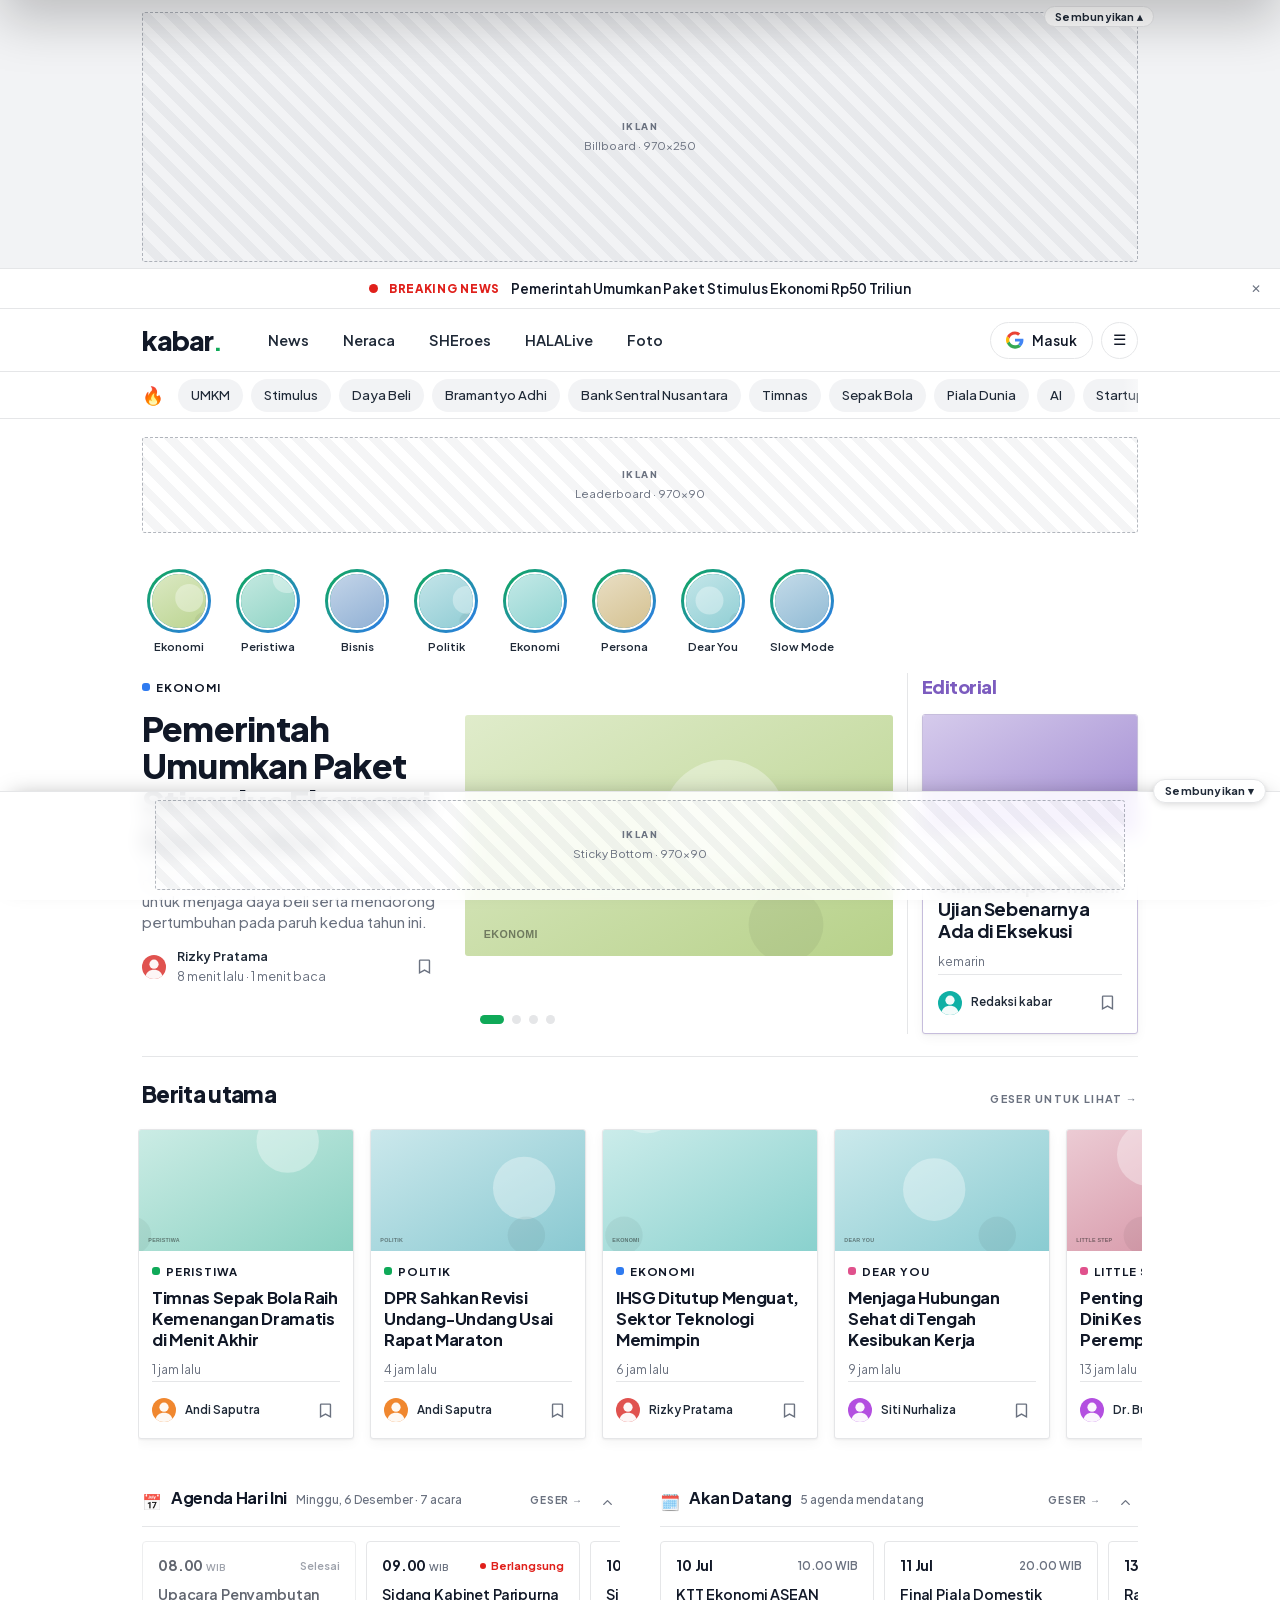
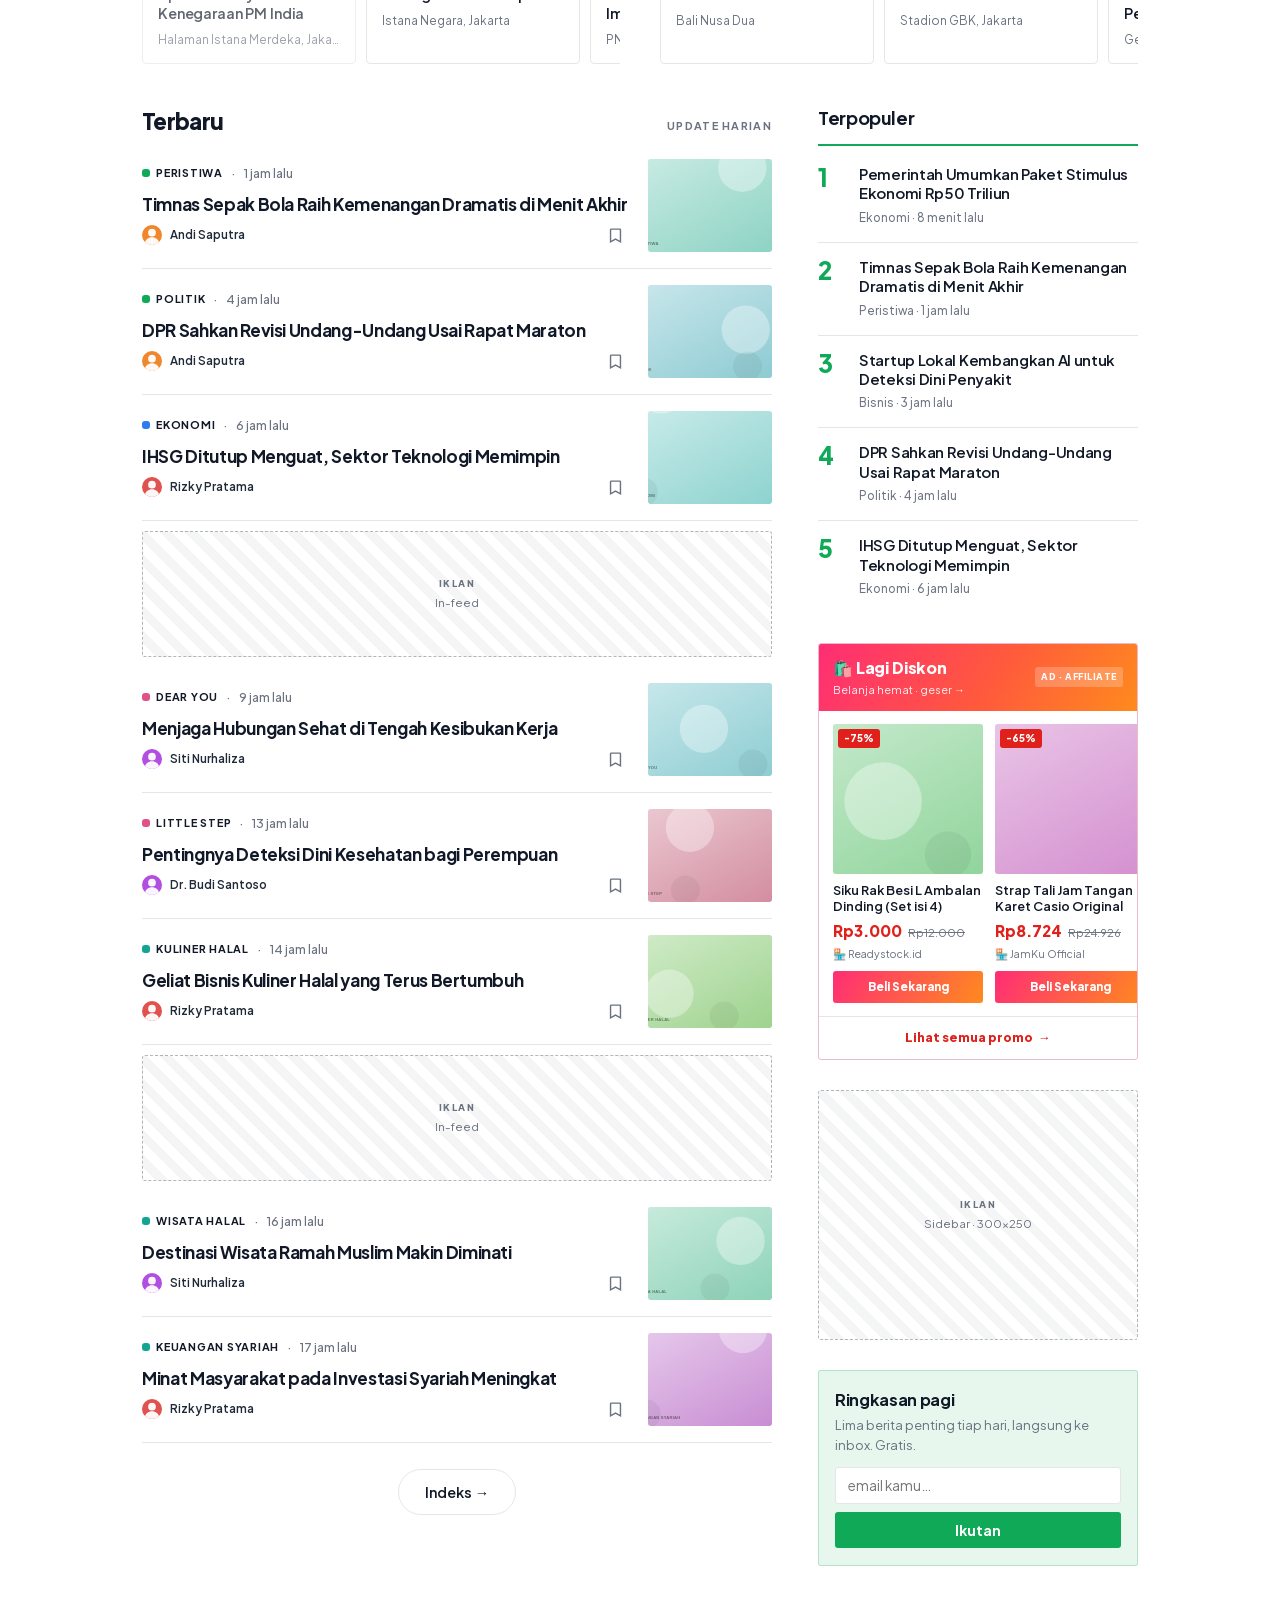
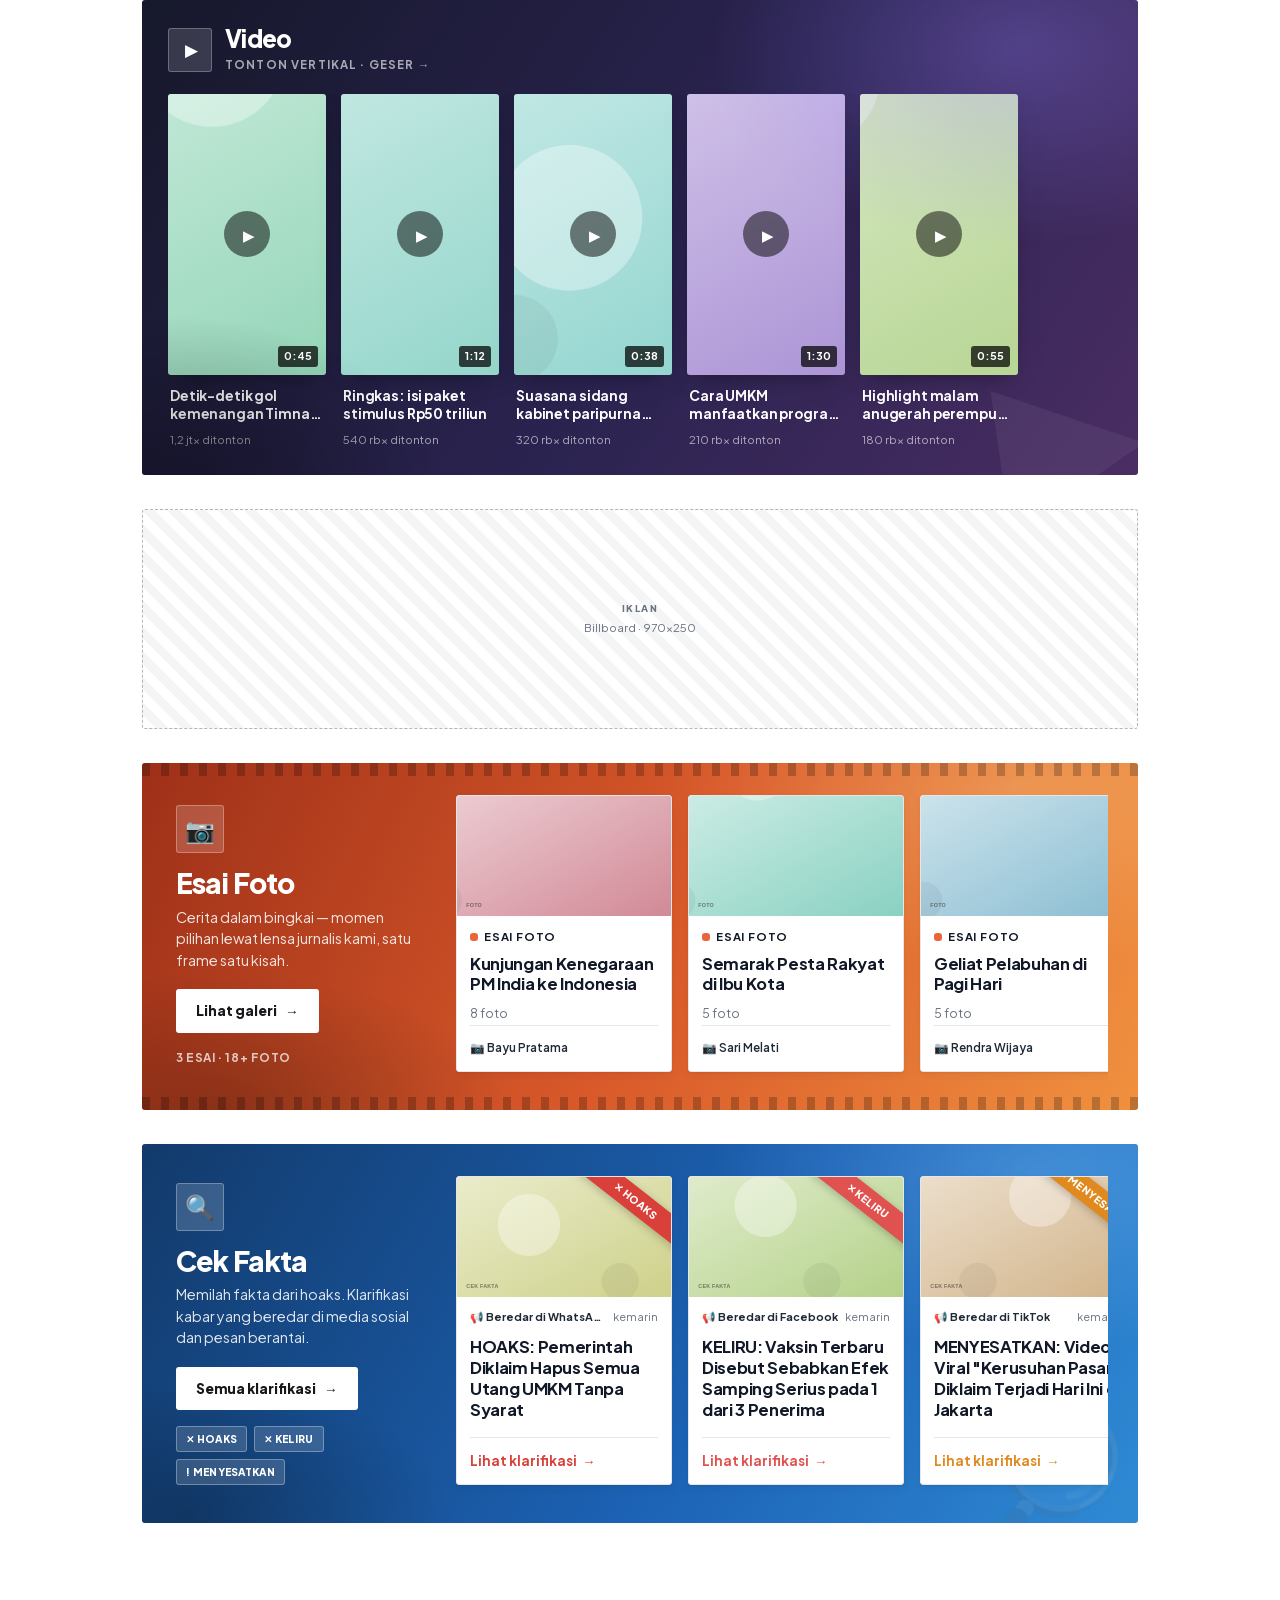
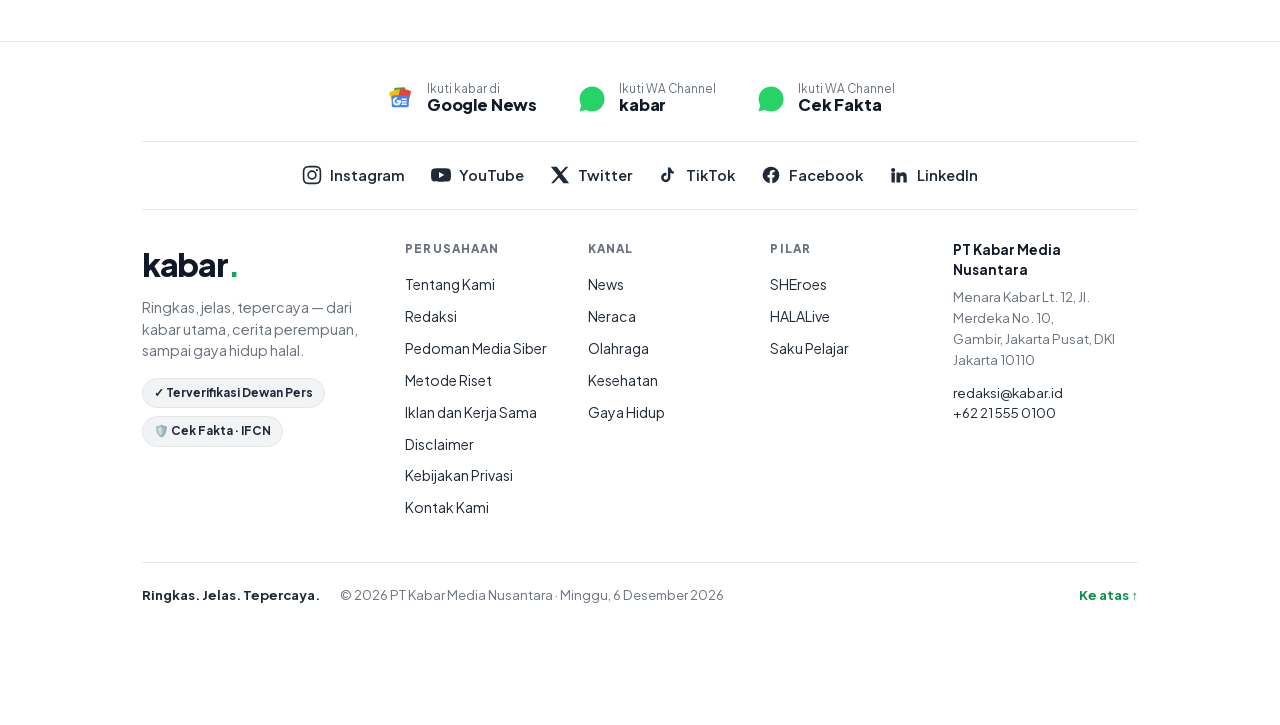
==== index.html @ 1f1abf8f "Kalkulator KPR: tombol Reset + tambah 1 berita Ekonomi (jadi 3) - Tombol Reset di kalkulator: kosong" ====
<!doctype html>
<html lang="id">
<head>
<meta charset="utf-8">
<meta name="viewport" content="width=device-width, initial-scale=1">
<link rel="icon" href="data:image/svg+xml,%3Csvg xmlns=%27http://www.w3.org/2000/svg%27 viewBox=%270 0 100 100%27%3E%3Ctext y=%27.9em%27 font-size=%2790%27%3E%F0%9F%93%B0%3C/text%3E%3C/svg%3E">
<title>kabar — portal berita</title>
<style>
/* ==== Embedded font: Plus Jakarta Sans (variable 200-800). Deploy: <link>. ==== */
@font-face{font-family:'Plus Jakarta Sans';font-style:normal;font-weight:200 800;font-display:swap;src:url([data-uri]) format('woff2')}

  :root {
    --bg: #ffffff; --surface: #ffffff; --ink: #111827; --ink-soft: #1f2937; --muted: #6b7280;
    --line: #e5e6e8; --panel: #f2f3f5; --accent: #0fa958; --accent-dark: #0c9049; --accent-tint: #e7f7ee;
    --breaking: #e0201b;
    --radius: 3px; --radius-sm: 3px; --maxw: 1040px;
    --sans: 'Plus Jakarta Sans', -apple-system, BlinkMacSystemFont, "Segoe UI", Roboto, "Helvetica Neue", Arial, sans-serif;
    --serif: var(--sans);
    --reading: 'Plus Jakarta Sans', -apple-system, BlinkMacSystemFont, "Segoe UI", Roboto, "Helvetica Neue", Arial, sans-serif;
    --card-shadow: 0 6px 22px rgba(0,0,0,.09);
    --card-rest: 0 1px 2px rgba(20,24,28,.05), 0 4px 12px rgba(20,24,28,.045);
  }
  /* Default mode terang. Mode gelap hanya aktif saat pembaca menyalakannya (data-theme="dark"). */
  :root[data-theme="dark"] { --bg:#111312; --surface:#191c1a; --ink:#eef0ec; --ink-soft:#cbcfc9; --muted:#8b918b;
      --line:#262a26; --panel:#1b1f1c; --accent:#22c06a; --accent-dark:#1aa85c; --accent-tint:#12241a; --breaking:#f0433d; --card-shadow:0 6px 24px rgba(0,0,0,.5); }
  :root[data-theme="light"] { --bg:#ffffff; --surface:#ffffff; --ink:#111827; --ink-soft:#1f2937; --muted:#6b7280;
      --line:#e5e6e8; --panel:#f2f3f5; --accent:#0fa958; --accent-dark:#0c9049; --accent-tint:#e7f7ee; --breaking:#e0201b; --card-shadow:0 6px 22px rgba(0,0,0,.09); --card-rest:0 1px 2px rgba(20,24,28,.05), 0 4px 12px rgba(20,24,28,.045); }

  * { margin: 0; padding: 0; box-sizing: border-box; }
  html { scroll-behavior: smooth; overflow-x: clip; }
  body { font-family: var(--sans); background: var(--bg); color: var(--ink); line-height: 1.55; -webkit-font-smoothing: antialiased; }
  a { color: inherit; text-decoration: none; }
  img { display: block; max-width: 100%; }
  ::selection { background: var(--accent); color: #fff; }
  .wrap { max-width: var(--maxw); margin: 0 auto; padding: 0 22px; }
  .eyebrow { font-size: .68rem; font-weight: 700; text-transform: uppercase; letter-spacing: .12em; color: var(--muted); }

  @keyframes viewIn { from { opacity: 0; transform: translateY(9px);} to { opacity: 1; transform: none; } }
  #view.in { animation: viewIn .4s cubic-bezier(.22,.61,.36,1); }
  @keyframes scrollLeft { from { transform: translateX(0); } to { transform: translateX(-50%); } }
  @keyframes pulse2 { 0%{opacity:1;} 50%{opacity:.35;} 100%{opacity:1;} }
  @media (prefers-reduced-motion: reduce) { * { animation: none !important; transition: none !important; scroll-behavior: auto; } }

  /* Penajaman tipografi */
  .brand, .foot-brandcol .big { font-weight: 800; letter-spacing: -0.04em; }
  /* Judul editorial pakai serif yang sama dengan badan berita agar menyatu */
  .hero-text h1, .article h1 { font-family: var(--reading); font-weight: 800; letter-spacing: -0.022em; line-height: 1.08; }
  .sec-head h2, .empty h3 { font-weight: 800; letter-spacing: -0.03em; }
  .ncard h3, .list-item h3, .pop .t, .rail-box h4, .nl h4 { font-weight: 700; letter-spacing: -0.02em; }

  /* ===== Header sticky (breaking + nav menempel saat scroll) ===== */
  .site-top { position: sticky; top: 0; z-index: 50; }

  /* ===== Breaking bar (statis, terpusat, bisa ditutup) ===== */
  .breaking-bar { position: relative; display: flex; justify-content: center; align-items: center; gap: 11px; padding: 9px 40px;
    background: var(--surface); border-bottom: 1px solid var(--line); }
  .bn-dot { width: 9px; height: 9px; border-radius: 50%; background: var(--breaking); flex-shrink: 0; animation: blink 1s ease-in-out infinite; }
  .bn-label { color: var(--breaking); font-weight: 800; font-size: .72rem; letter-spacing: .06em; text-transform: uppercase; white-space: nowrap; }
  .bn-head { font-size: .86rem; font-weight: 600; color: var(--ink); cursor: pointer; white-space: nowrap; overflow: hidden;
    text-overflow: ellipsis; max-width: 60vw; }
  .bn-head:hover { color: var(--breaking); }
  .bn-close { position: absolute; right: 12px; top: 50%; transform: translateY(-50%); border: none; background: none; color: var(--muted);
    cursor: pointer; font-size: .78rem; padding: 4px 7px; border-radius: 3px; line-height: 1; }
  .bn-close:hover { color: var(--breaking); background: var(--panel); }
  @keyframes blink { 0%,100% { opacity: 1; } 50% { opacity: .18; } }

  /* ===== Nav ===== */
  .nav { background: color-mix(in srgb, var(--bg) 92%, transparent);
    backdrop-filter: saturate(1.5) blur(14px); border-bottom: 1px solid var(--line); }
  .nav-inner { display: flex; align-items: center; gap: 18px; height: 62px; }
  .brand { font-size: 1.7rem; cursor: pointer; }
  .brand b { color: var(--accent); }
  .nav-secs { display: flex; gap: 4px; margin-left: 14px; flex: 1; min-width: 0; overflow-x: auto; scrollbar-width: none; }
  .nav-secs::-webkit-scrollbar { display: none; }
  .nav-secs a { padding: 8px 15px; border-radius: 999px; font-size: .92rem; font-weight: 600; color: var(--ink-soft); white-space: nowrap;
    cursor: pointer; transition: background .16s, color .16s; }
  .nav-secs a:hover { background: var(--panel); color: var(--ink); }
  .nav-secs a.active { color: #fff; }
  .nav-actions { display: flex; align-items: center; gap: 8px; }
  .icon-btn { width: 37px; height: 37px; display: grid; place-items: center; border-radius: 999px; border: 1px solid var(--line);
    background: var(--surface); color: var(--ink); cursor: pointer; font-size: .95rem; transition: background .16s; }
  .icon-btn:hover { background: var(--panel); }
  .search-inline { display: flex; align-items: center; gap: 6px; background: var(--panel); border-radius: 999px; padding: 0 6px 0 14px; height: 37px; }
  .search-inline input { border: none; background: none; outline: none; color: var(--ink); font-size: .85rem; width: 130px; font-family: inherit; }
  .search-inline button { border: none; background: var(--accent); color: #fff; width: 27px; height: 27px; border-radius: 999px; cursor: pointer; font-size: .8rem; }
  #search-mobile { display: none; }  /* di desktop cukup kotak pencarian; ikon hanya untuk mobile */

  /* ===== Mega menu ===== */
  .mega-overlay { position: fixed; inset: 0; background: rgba(0,0,0,.4); z-index: 140; opacity: 0; pointer-events: none; transition: opacity .22s; }
  .mega-overlay.open { opacity: 1; pointer-events: auto; }
  .mega { position: fixed; top: 0; left: 0; right: 0; z-index: 145; background: var(--bg); border-bottom: 1px solid var(--line);
    box-shadow: 0 20px 50px rgba(0,0,0,.22); transform: translateY(-100%); transition: transform .3s cubic-bezier(.22,.61,.36,1); max-height: 92vh; overflow: auto; }
  .mega-overlay.open + .mega, .mega.open { transform: none; }
  .mega-top { display: flex; align-items: center; justify-content: space-between; height: 62px; }
  .mega-search { display: flex; align-items: center; gap: 10px; background: var(--panel); border: 1px solid var(--line); border-radius: 3px;
    padding: 0 8px 0 16px; height: 50px; margin: 4px 0 22px; transition: border-color .16s; }
  .mega-search:focus-within { border-color: var(--accent); }
  .mega-search .ms-ico { font-size: 1.15rem; color: var(--muted); }
  .mega-search input { flex: 1; min-width: 0; border: none; background: none; outline: none; color: var(--ink); font-size: 1rem; font-family: inherit; }
  .mega-search button { border: none; background: var(--accent); color: #fff; height: 36px; padding: 0 18px; border-radius: 3px; font-weight: 700;
    font-size: .88rem; cursor: pointer; font-family: inherit; transition: background .16s; }
  .mega-search button:hover { background: var(--accent-dark); }
  .mega-grid { display: grid; grid-template-columns: repeat(3, 1fr); gap: 26px; padding: 8px 0 34px; }
  .mega-sec { border-top: 3px solid var(--sc); padding-top: 16px; }
  .mega-h { display: inline-flex; align-items: center; gap: 8px; font-size: 1.35rem; font-weight: 800; letter-spacing: -0.03em; cursor: pointer;
    color: var(--ink); background: none; border: none; font-family: inherit; padding: 0; margin-bottom: 14px; }
  .mega-h .arw { color: var(--sc); transition: transform .16s; }
  .mega-h:hover .arw { transform: translateX(4px); }
  .mega-tags { display: flex; flex-wrap: wrap; gap: 9px; }
  .mega-tags a { padding: 8px 14px; border-radius: 3px; background: var(--panel); font-size: .9rem; font-weight: 500; cursor: pointer;
    transition: background .16s, color .16s; }
  .mega-tags a:hover { background: var(--sc); color: #fff; }
  .mega-foot { display: flex; gap: 10px; flex-wrap: wrap; padding: 18px 0 26px; border-top: 1px solid var(--line); }
  .mega-foot button { display: inline-flex; align-items: center; gap: 7px; padding: 10px 16px; border-radius: 999px; border: 1px solid var(--line);
    background: var(--surface); color: var(--ink); font-weight: 600; font-size: .88rem; cursor: pointer; font-family: inherit; transition: .16s; }
  .mega-foot button:hover { border-color: var(--accent); color: var(--accent-dark); }

  /* Bar topik hangat (di bawah menu) */
  .trending-bar { border-bottom: 1px solid var(--line); background: var(--surface); }
  .trending-bar .wrap { display: flex; align-items: center; gap: 14px; height: 46px; position: relative; }
  /* penanda samar di kanan: menandakan chip masih bisa digeser */
  .trending-bar .wrap::after { content: ""; position: absolute; right: 0; top: 0; bottom: 0; width: 38px; pointer-events: none;
    background: linear-gradient(to right, transparent, var(--surface)); }
  .tb-label { font-size: 1.1rem; white-space: nowrap; display: flex; align-items: center; transform-origin: 50% 85%;
    animation: flame 1.3s ease-in-out infinite; }
  @keyframes flame {
    0%,100% { transform: scale(1) rotate(-3deg); }
    20% { transform: scale(1.14) rotate(3deg); }
    40% { transform: scale(0.95) rotate(-2deg); }
    60% { transform: scale(1.1) rotate(2deg); }
    80% { transform: scale(1.02) rotate(-1deg); }
  }
  .tb-chips { display: flex; gap: 8px; overflow-x: auto; scrollbar-width: none; flex: 1; min-width: 0; }
  .tb-chips::-webkit-scrollbar { display: none; }
  .tb-chips a { white-space: nowrap; padding: 6px 13px; border-radius: 999px; background: var(--panel); font-size: .82rem; font-weight: 500;
    cursor: pointer; transition: background .16s, color .16s; display: inline-flex; align-items: center; gap: 7px; color: var(--ink-soft); }
  .tb-chips a:hover { background: var(--accent); color: #fff; }
  .tb-chips a .dot { width: 7px; height: 7px; border-radius: 2px; flex-shrink: 0; }
  .tb-chips a:hover .dot { background: #fff !important; }

  main { padding: 30px 0 20px; }
  .sec-head { display: flex; align-items: baseline; justify-content: space-between; gap: 16px; margin: 0 0 16px; }
  .sec-head h2 { font-size: 1.4rem; }
  .sec-head h2 .dot { display: inline-block; width: 11px; height: 11px; border-radius: 3px; margin-right: 9px; vertical-align: middle; }

  .chip { display: inline-flex; align-items: center; gap: 6px; font-size: .71rem; font-weight: 700; text-transform: uppercase;
    letter-spacing: .07em; color: var(--ink); cursor: pointer; }
  .chip .swatch { width: 8px; height: 8px; border-radius: 3px; }
  .meta { font-size: .81rem; color: var(--muted); display: flex; gap: 13px; align-items: center; flex-wrap: wrap; }
  .meta .who { color: var(--ink-soft); font-weight: 600; }

  /* Hero slider */
  .hero-row { display: grid; grid-template-columns: 1fr auto; gap: 14px; align-items: stretch; padding-bottom: 22px; margin-bottom: 20px; border-bottom: 1px solid var(--line); }
  .hero-slider { position: relative; overflow: hidden; min-width: 0; }
  .hs-track { display: flex; transition: transform .55s cubic-bezier(.22,.61,.36,1); }
  .hs-slide { min-width: 100%; }
  .hs-slide .hero { padding-bottom: 0; margin: 0; border-bottom: none; }
  /* foto hero sejajar dgn foto editorial (yg terdorong turun oleh heading "Editorial") */
  .hs-slide .hero-media { margin-top: 42px; }
  .hs-arrow { position: absolute; top: 46%; transform: translateY(-50%); width: 42px; height: 42px; border-radius: 50%;
    border: 1px solid color-mix(in srgb, var(--line) 45%, transparent); background: color-mix(in srgb, var(--surface) 22%, transparent); backdrop-filter: blur(2px);
    color: var(--ink); font-size: 1.5rem; line-height: 1; cursor: pointer; z-index: 3; display: grid; place-items: center;
    opacity: 0; transition: opacity .18s, background .16s, border-color .16s; }
  .hero-slider:hover .hs-arrow { opacity: 1; }
  .hs-arrow:hover { background: color-mix(in srgb, var(--surface) 70%, transparent); border-color: var(--accent); color: var(--accent-dark); }
  .hs-arrow.prev { left: 4px; } .hs-arrow.next { right: 4px; }
  .hs-dots { position: absolute; bottom: 10px; left: 0; right: 0; display: flex; justify-content: center; gap: 8px; z-index: 3; }
  .hs-dot { width: 9px; height: 9px; border-radius: 50%; border: none; background: var(--line); cursor: pointer; padding: 0; transition: width .25s, background .25s; }
  .hs-dot.active { background: var(--accent); width: 24px; border-radius: 5px; }

  /* Hero (diperkecil agar Editorial & Berita utama lebih cepat terlihat) */
  .hero { display: grid; grid-template-columns: 0.82fr 1.18fr; gap: 26px; align-items: start; padding-bottom: 22px; margin-bottom: 20px; border-bottom: 1px solid var(--line); }
  .hero-media { border-radius: 3px; overflow: hidden; aspect-ratio: 16/9; cursor: pointer; order: 2; }
  .hero-media img { width: 100%; height: 100%; object-fit: cover; transition: transform .55s cubic-bezier(.22,.61,.36,1); }
  .hero-media:hover img { transform: scale(1.04); }
  .hero-text .chip { margin-bottom: 4px; }
  .hero-text h1 { font-size: clamp(1.5rem, 2.8vw, 2.15rem); margin: 10px 0 0; text-wrap: balance; cursor: pointer; }
  .hero-text h1:hover { color: var(--accent-dark); }
  .hero-text p { margin-top: 10px; color: var(--muted); font-size: .92rem; line-height: 1.48; letter-spacing: normal; word-spacing: normal; max-width: 48ch; }
  .hero-text .hmeta { display: flex; align-items: center; gap: 11px; margin-top: 13px; }
  .hero-text .hmeta .who { font-size: .8rem; font-weight: 600; color: var(--ink-soft); }
  .hero-text .hmeta .sub { font-size: .78rem; color: var(--muted); }

  /* Kartu */
  .ncard { background: var(--surface); border: 1px solid var(--line); border-radius: 3px; overflow: hidden;
    cursor: pointer; display: flex; flex-direction: column; box-shadow: var(--card-rest, none);
    transition: box-shadow .18s ease, transform .18s ease, border-color .18s; }
  .ncard:hover { box-shadow: var(--card-shadow); transform: translateY(-2px); border-color: transparent; }
  .ncard .ph { aspect-ratio: 16/9; overflow: hidden; background: var(--panel); }
  .ncard .ph img { width: 100%; height: 100%; object-fit: cover; transition: transform .5s cubic-bezier(.22,.61,.36,1); }
  .ncard:hover .ph img { transform: scale(1.05); }
  .ncard .cbody { padding: 14px 15px 15px; display: flex; flex-direction: column; flex: 1; }
  .ncard .chip { margin-bottom: 8px; }
  .ncard h3 { font-size: 1.14rem; line-height: 1.26; }
  .ncard:hover h3 { color: var(--accent-dark); }
  .ncard .time { font-size: .77rem; color: var(--muted); margin-top: 9px; }
  .ncard .src { display: flex; align-items: center; gap: 9px; margin-top: auto; padding-top: 13px; border-top: 1px solid var(--line); }
  .ncard .time { margin-bottom: 2px; }
  .avatar { width: 24px; height: 24px; border-radius: 50%; display: grid; place-items: center; color: #fff; font-size: .64rem; font-weight: 700; flex-shrink: 0; overflow: hidden; }
  .avatar img { width: 100%; height: 100%; object-fit: cover; display: block; }
  .auav { cursor: pointer; transition: box-shadow .16s; }
  .auav:hover { box-shadow: 0 0 0 2px var(--accent); }
  .aulink { cursor: pointer; }
  .aulink:hover { color: var(--accent-dark); }

  /* Logo berbagi */
  .share-label { font-size: .82rem; color: var(--muted); margin-right: 2px; }
  .sh-btn { width: 38px; height: 38px; border-radius: 50%; display: inline-grid; place-items: center; border: 1px solid var(--line);
    background: var(--surface); color: var(--brand); cursor: pointer; transition: background .16s, transform .16s, border-color .16s; }
  .sh-btn svg { width: 18px; height: 18px; }
  .sh-btn:hover { background: var(--brand); border-color: var(--brand); color: #fff; transform: translateY(-2px); }

  /* Follow (Google News + sumber pilihan — dua pil senada) */
  .follow-row { display: flex; align-items: center; justify-content: center; gap: 10px; flex-wrap: wrap; margin: 0; }
  .gnews-block { margin-top: 18px; text-align: center; }
  .gnews-label { display: block; font-size: .82rem; color: var(--muted); font-weight: 600; margin-bottom: 10px; }
  .follow-link { display: inline-flex; align-items: center; gap: 7px; padding: 9px 16px; border-radius: 999px; border: 1px solid var(--line);
    background: transparent; color: var(--muted); font-size: .85rem; font-weight: 600; cursor: pointer; transition: border-color .16s, color .16s; }
  .follow-link:hover { border-color: var(--accent); color: var(--accent-dark); }
  .follow-link svg { width: 16px; height: 16px; }
  @media (max-width: 560px) { .artbar-div { display: none; } .share { gap: 8px; } }

  /* Halaman penulis */
  .author-head { display: flex; gap: 20px; align-items: center; padding: 4px 0; }
  .avatar.xl { width: 88px; height: 88px; }
  .au-role { font-size: .7rem; font-weight: 800; text-transform: uppercase; letter-spacing: .1em; color: var(--accent-dark); }
  .au-name { font-size: 1.8rem; font-weight: 800; letter-spacing: -0.03em; margin: 4px 0 8px; }
  .au-bio { color: var(--muted); font-size: .95rem; max-width: 56ch; line-height: 1.5; }
  .srcname { font-size: .73rem; font-weight: 600; color: var(--ink-soft); }

  .carousel { display: flex; align-items: stretch; gap: 16px; overflow-x: auto; scroll-snap-type: x mandatory; padding: 2px 4px 14px; margin: 0 -4px; scrollbar-width: none; }
  .carousel::-webkit-scrollbar { display: none; }
  .carousel .ncard { min-width: 300px; max-width: 300px; scroll-snap-align: start; }

  .loadmore { display: block; width: fit-content; margin: 26px auto 0; padding: 11px 26px; border: 1px solid var(--line); background: var(--surface);
    color: var(--ink); border-radius: 999px; font-weight: 600; font-size: .9rem; cursor: pointer; font-family: inherit; transition: .16s; text-align: center; white-space: nowrap; }
  .loadmore:hover { border-color: var(--accent); color: var(--accent-dark); }

  .layout { display: grid; grid-template-columns: 1fr 320px; gap: 46px; margin-top: 34px; align-items: start; }
  .layout > * { min-width: 0; }  /* cegah carousel di dalam artikel memaksa kolom melebar (overflow horizontal) */
  .layout main { padding-top: 0; }  /* sejajarkan judul kolom kiri (Terbaru) dengan rail (Terpopuler) */

  /* Feed list */
  .list-item { display: grid; grid-template-columns: 1fr 124px; gap: 18px; padding: 16px 0; border-bottom: 1px solid var(--line); cursor: pointer; align-items: center; }
  .list-item:first-child { padding-top: 4px; }
  .li-head { display: flex; align-items: center; gap: 8px; margin-bottom: 7px; }
  .li-sep { color: var(--muted); }
  .li-time { font-size: .78rem; color: var(--muted); font-weight: 500; }
  .list-item .chip { font-size: .68rem; }
  .list-item h3 { font-size: 1.08rem; line-height: 1.3; margin-bottom: 5px; }
  .list-item:hover h3 { color: var(--accent-dark); }
  .list-item p { display: none; }
  .list-item .src { display: flex; align-items: center; gap: 8px; font-size: .78rem; color: var(--muted); }
  .list-item .src .srcname { color: var(--ink-soft); font-weight: 600; }
  .list-item .thumb { border-radius: 3px; overflow: hidden; aspect-ratio: 4/3; background: var(--panel); }
  .list-item .thumb img { width: 100%; height: 100%; object-fit: cover; transition: transform .5s cubic-bezier(.22,.61,.36,1); }
  .list-item:hover .thumb img { transform: scale(1.05); }
  .avatar.sm { width: 20px; height: 20px; font-size: .56rem; }
  .bm { margin-left: auto; border: none; background: none; cursor: pointer; color: var(--muted); width: 30px; height: 30px; border-radius: 50%; display: grid; place-items: center; transition: background .16s, color .16s; flex-shrink: 0; }
  .bm:hover { background: var(--panel); color: var(--ink); }
  .bm svg { width: 17px; height: 17px; fill: none; stroke: currentColor; stroke-width: 2; }
  .bm.saved { color: var(--accent-dark); } .bm.saved svg { fill: currentColor; }

  /* Rail */
  .rail { position: sticky; top: calc(var(--head-h, 62px) + 16px); display: flex; flex-direction: column; gap: 30px; }
  .rail-box h4 { font-size: 1.12rem; padding-bottom: 12px; margin-bottom: 4px; border-bottom: 2px solid var(--accent); }
  /* Editorial — di samping hero di beranda, dipisah garis vertikal; kartu ukuran Berita utama (216px), rata kanan */
  .hero-editorial { display: flex; flex-direction: column; padding-left: 14px; border-left: 1px solid var(--line); }
  .hero-editorial .sec-head { margin-bottom: 12px; }
  .hero-editorial .sec-head h2 { color: #7c5cbf; font-size: 1.14rem; }
  .hero-editorial .ed-full .ncard { width: 216px; flex: none; border-color: color-mix(in srgb, #7c5cbf 30%, var(--line)); }
  .hero-editorial .ed-compact { display: none; }
  @media (max-width: 900px) { .hero-row { grid-template-columns: 1fr; } .hero-editorial { padding-left: 0; border-left: none; margin-top: 22px; border-top: 1px solid var(--line); padding-top: 22px; }
    .hero-editorial .ed-full { display: none; } .hero-editorial .ed-compact { display: block; }
    .hero-editorial .ed-compact .list-item { border-bottom: none; padding: 0; } }
  /* Iklan di atas Esai Foto, selebar kolom Esai Foto */
  .ad-esai { height: 220px; margin: 34px 0 0; }
  .pop { display: flex; gap: 15px; padding: 15px 0; border-bottom: 1px solid var(--line); cursor: pointer; align-items: flex-start; }
  .pop:last-child { border-bottom: none; }
  .pop .n { font-size: 1.5rem; font-weight: 800; color: var(--accent); min-width: 26px; line-height: 1; font-variant-numeric: tabular-nums; }
  .pop .t { font-size: .93rem; font-weight: 600; line-height: 1.3; }
  .pop:hover .t { color: var(--accent-dark); }
  .pop .m { font-size: .73rem; color: var(--muted); margin-top: 5px; }
  .taglist { display: flex; flex-wrap: wrap; gap: 8px; padding-top: 14px; }
  .taglist a { background: var(--panel); padding: 6px 13px; border-radius: 999px; font-size: .82rem; cursor: pointer; transition: .16s; }
  .taglist a:hover { background: var(--accent); color: #fff; }
  .nl { background: var(--accent-tint); border: 1px solid color-mix(in srgb, var(--accent) 25%, transparent); border-radius: var(--radius); padding: 16px 16px 17px; }
  .nl h4 { font-size: 1.02rem; margin-bottom: 4px; }
  .nl p { font-size: .8rem; color: var(--muted); margin-bottom: 11px; }
  .nl input { width: 100%; padding: 9px 12px; font-size: .85rem; border: 1px solid var(--line); border-radius: 3px; outline: none; margin-bottom: 8px; background: var(--surface); color: var(--ink); font-family: inherit; }
  .nl input:focus { border-color: var(--accent); }
  .nl button { width: 100%; padding: 9px; background: var(--accent); color: #fff; border: none; border-radius: 3px; font-weight: 700; font-size: .88rem; cursor: pointer; font-family: inherit; transition: background .16s; }
  .nl button:hover { background: var(--accent-dark); }

  /* Artikel */
  .crumb { font-size: .8rem; color: var(--muted); margin: 6px 0 22px; }
  .crumb a { cursor: pointer; } .crumb a:hover { color: var(--accent-dark); }
  .article { max-width: 700px; margin: 0 auto; }
  .article h1 { font-size: clamp(1.9rem, 3.6vw, 2.6rem); margin: 12px 0 16px; text-wrap: balance; }
  .article .lede { font-family: var(--reading); font-size: 1.1rem; color: var(--ink-soft); line-height: 1.55; letter-spacing: normal; word-spacing: normal; margin-bottom: 20px; }
  .a-meta { display: flex; align-items: center; gap: 11px; padding-bottom: 20px; border-bottom: 1px solid var(--line); margin-bottom: 26px; }
  .a-meta .who { font-size: .88rem; font-weight: 600; color: var(--ink-soft); }
  .a-meta .sub { font-size: .78rem; color: var(--muted); }
  .article-media { border-radius: 3px; overflow: hidden; aspect-ratio: 16/9; margin-bottom: 8px; }
  .article-media img { width: 100%; height: 100%; object-fit: cover; }
  .cap { font-size: .78rem; color: var(--muted); margin-bottom: 28px; padding-top: 8px; }
  .article-body { font-family: var(--reading); font-size: var(--afs, 1rem); color: var(--ink-soft); }
  .article-body p { font-size: inherit; line-height: 1.6; letter-spacing: normal; word-spacing: normal; margin-bottom: 1em; }
  .article-body b, .article-body strong, .article-body .dateline { color: var(--ink); font-weight: 700; }
  .article-body em, .article-body i { font-style: italic; }

  /* Kontrol ukuran teks */
  .fs-control { display: flex; align-items: center; justify-content: space-between; gap: 12px; padding: 12px 0; margin-bottom: 18px;
    border-top: 1px solid var(--line); border-bottom: 1px solid var(--line); }
  .fs-label { font-size: .8rem; color: var(--muted); font-weight: 600; }
  .fs-seg { display: flex; align-items: center; gap: 8px; }
  .fs-name { font-size: .78rem; color: var(--ink-soft); font-weight: 600; min-width: 84px; text-align: right; }
  .fs-btn { min-width: 40px; height: 34px; padding: 0 10px; border: 1px solid var(--line); background: var(--surface); border-radius: 3px;
    cursor: pointer; color: var(--ink); font-family: inherit; font-weight: 700; transition: .16s; }
  .fs-btn:hover:not(:disabled) { border-color: var(--accent); color: var(--accent-dark); background: var(--accent-tint); }
  .fs-btn:disabled { opacity: .4; cursor: default; }
  .fs-btn .s { font-size: .78rem; } .fs-btn .l { font-size: 1.05rem; }
  /* Kredit editor (teks; di CMS diisi dari nama editor) */
  .editor-credit { margin-top: 26px; font-size: .9rem; color: var(--muted); }
  .editor-credit b { color: var(--ink-soft); font-weight: 700; }

  /* Tag setelah berita — narasi dengan tautan inline */
  .tag-narasi { margin: 22px 0 8px; padding-top: 20px; border-top: 1px solid var(--line); color: var(--muted); font-size: .96rem; line-height: 1.65; }
  .ntag { color: var(--accent-dark); font-weight: 600; text-decoration: underline; text-underline-offset: 3px; text-decoration-thickness: 1.5px; cursor: pointer; transition: color .16s; }
  .ntag:hover { color: var(--accent); text-decoration-thickness: 2px; }

  .share-zone { margin: 22px 0 24px; padding-top: 22px; border-top: 1px solid var(--line); }
  .share { display: flex; gap: 8px; align-items: center; margin: 0; flex-wrap: wrap; }
  .artbar-div { width: 1px; height: 22px; background: var(--line); margin: 0 4px; }
  .save-pill { height: 38px; padding: 0 15px; border-radius: 999px; border: 1px solid var(--line); font-size: .84rem; font-weight: 600; cursor: pointer; transition: .16s; background: var(--surface); color: var(--ink); display: inline-flex; align-items: center; gap: 7px; font-family: inherit; }
  .save-pill svg { width: 15px; height: 15px; fill: none; stroke: currentColor; stroke-width: 2; }
  .save-pill.saved { background: var(--accent-tint); border-color: var(--accent); color: var(--accent-dark); }
  .save-pill.saved svg { fill: currentColor; }

  /* Rekomendasi untukmu (kartu di akhir artikel — lebih ramping, menyesuaikan kolom baca) */
  .rec-reads { margin-top: 40px; padding-top: 28px; border-top: 1px solid var(--line); }
  .rec-reads .sec-head { margin-bottom: 16px; }
  .rec-reads .sec-head h2 { font-size: 1.3rem; }
  /* slide seperti Berita utama, tapi kartu diramping agar pas ~3 terlihat utuh */
  .rec-reads .carousel .ncard, .cat-sub .carousel .ncard, .carousel.sm-cards .ncard { min-width: 216px; max-width: 216px; }
  .rec-reads .carousel .ncard h3, .cat-sub .carousel .ncard h3, .carousel.sm-cards .ncard h3 { font-size: 1.04rem; }
  .rec-reads .carousel .ncard .cbody, .cat-sub .carousel .ncard .cbody, .carousel.sm-cards .ncard .cbody { padding: 12px 13px 13px; }
  .rec-reads .carousel .ncard .src .srcname, .cat-sub .carousel .ncard .src .srcname, .carousel.sm-cards .ncard .src .srcname { overflow: hidden; text-overflow: ellipsis; white-space: nowrap; }

  /* Baca Juga inline */
  .baca-juga { position: relative; border: 1px solid var(--line); border-radius: 3px; padding: 24px 18px 18px; margin: 28px 0; }
  .bj-tag { position: absolute; top: -13px; left: 18px; background: var(--panel); border: 1px solid var(--line); border-radius: 3px; padding: 5px 14px; font-size: .68em; font-weight: 800; letter-spacing: .06em; text-transform: uppercase; color: var(--ink); }
  .bj-item { display: flex; gap: 16px; align-items: center; cursor: pointer; }
  .bj-thumb { width: 5.5em; height: 4.4em; border-radius: 3px; overflow: hidden; flex-shrink: 0; background: var(--panel); }
  .bj-thumb img { width: 100%; height: 100%; object-fit: cover; transition: transform .4s cubic-bezier(.22,.61,.36,1); }
  .baca-juga:hover .bj-thumb img { transform: scale(1.06); }
  .bj-title { font-weight: 700; font-size: 1em; line-height: 1.3; letter-spacing: -0.01em; }
  .baca-juga:hover .bj-title { color: var(--accent-dark); }
  .bj-date { font-size: .78em; color: var(--muted); font-style: italic; margin-top: 5px; }

  /* Polling */
  .poll { border: 1px solid var(--line); border-radius: var(--radius); padding: 22px; margin: 32px 0; background: var(--panel); }
  .poll-head { font-size: .7rem; font-weight: 700; text-transform: uppercase; letter-spacing: .1em; color: var(--accent-dark); margin-bottom: 10px; }
  .poll-q { font-size: 1.16rem; font-weight: 700; margin-bottom: 16px; line-height: 1.32; }
  .poll-body { display: flex; flex-direction: column; gap: 10px; }
  .poll-opt { text-align: left; padding: 13px 16px; border: 1px solid var(--line); background: var(--surface); color: var(--ink); border-radius: 3px; font-size: .95rem; font-weight: 600; cursor: pointer; font-family: inherit; transition: .16s; }
  .poll-opt:hover { border-color: var(--accent); background: var(--accent-tint); color: var(--accent-dark); }
  .poll-res { position: relative; padding: 13px 16px; border-radius: 3px; overflow: hidden; background: var(--surface); border: 1px solid var(--line); display: flex; align-items: center; justify-content: space-between; gap: 12px; }
  .poll-bar { position: absolute; left: 0; top: 0; bottom: 0; width: 0; background: var(--accent-tint); z-index: 0; transition: width .75s cubic-bezier(.22,.61,.36,1); }
  .poll-res.chosen { border-color: var(--accent); } .poll-res.chosen .poll-bar { background: color-mix(in srgb, var(--accent) 24%, transparent); }
  .poll-label { position: relative; z-index: 1; font-size: .93rem; font-weight: 600; }
  .poll-pct { position: relative; z-index: 1; font-size: .9rem; font-weight: 700; color: var(--accent-dark); font-variant-numeric: tabular-nums; }
  .poll-foot { margin-top: 14px; font-size: .8rem; color: var(--muted); }

  .empty { text-align: center; padding: 90px 20px; color: var(--muted); }
  .empty h3 { font-size: 1.5rem; color: var(--ink); margin-bottom: 8px; }
  .empty a { cursor: pointer; color: var(--accent-dark); text-decoration: underline; text-underline-offset: 3px; }

  .progress { position: fixed; top: 0; left: 0; height: 3px; width: 0; background: var(--accent); z-index: 60; transition: width .1s linear; }
  .totop { position: fixed; right: 20px; bottom: 20px; width: 46px; height: 46px; border-radius: 50%; border: 1px solid var(--line); background: var(--surface); color: var(--ink); font-size: 1.2rem; cursor: pointer; box-shadow: var(--card-shadow); z-index: 60; display: grid; place-items: center; opacity: 0; pointer-events: none; transform: translateY(12px); transition: opacity .22s, transform .22s; }
  .totop.show { opacity: 1; pointer-events: auto; transform: none; }
  .totop:hover { border-color: var(--accent); color: var(--accent-dark); }
  .toast { position: fixed; left: 50%; bottom: 26px; transform: translateX(-50%) translateY(20px); background: var(--ink); color: var(--bg); padding: 11px 20px; border-radius: 999px; font-size: .86rem; font-weight: 600; opacity: 0; pointer-events: none; transition: opacity .25s, transform .25s; z-index: 200; }
  .toast.show { opacity: 1; transform: translateX(-50%) translateY(0); }

  /* Modal (kuis & login) */
  .modal-overlay { position: fixed; inset: 0; background: rgba(0,0,0,.55); display: flex; align-items: center; justify-content: center; padding: 20px; z-index: 150; opacity: 0; pointer-events: none; transition: opacity .25s; }
  .modal-overlay.show { opacity: 1; pointer-events: auto; }
  .modal { background: var(--bg); border: 1px solid var(--line); border-radius: 3px; max-width: 520px; width: 100%; max-height: 88vh; overflow: auto; position: relative; box-shadow: 0 24px 70px rgba(0,0,0,.4); transform: translateY(16px) scale(.98); transition: transform .3s cubic-bezier(.22,.61,.36,1); }
  .modal-overlay.show .modal { transform: none; }
  #auth-modal { z-index: 210; }
  #auth-modal .modal { max-width: 420px; }
  .modal-close { position: absolute; top: 12px; right: 12px; width: 34px; height: 34px; border-radius: 50%; border: none; background: var(--panel); color: var(--ink); font-size: .95rem; cursor: pointer; z-index: 2; }
  .modal-close:hover { background: var(--line); }

  .quiz { max-width: 640px; margin: 14px auto; }
  #modal-body .quiz { margin: 0; }
  .quiz-card { border: 1px solid var(--line); border-radius: var(--radius); background: var(--surface); padding: 28px; }
  #modal-body .quiz-card { border: none; padding: 30px 26px 26px; }
  .quiz-intro, .quiz-score { text-align: center; }
  .quiz-intro .emoji, .quiz-score .emoji { font-size: 2.8rem; line-height: 1; }
  .quiz-intro h1 { font-size: 1.9rem; font-weight: 800; letter-spacing: -0.03em; margin: 12px 0 8px; }
  .quiz-intro p, .quiz-score p { color: var(--muted); }
  .quiz-intro .sub, .quiz-score .sub { font-size: .85rem; margin-top: 6px; }
  .quiz-head { display: flex; justify-content: space-between; align-items: center; font-size: .82rem; color: var(--muted); font-weight: 600; margin-bottom: 12px; }
  .quiz-progress { display: flex; gap: 6px; margin-bottom: 20px; }
  .quiz-progress span { flex: 1; height: 5px; border-radius: 3px; background: var(--line); transition: background .3s; }
  .quiz-progress span.done { background: var(--accent); }
  .quiz-q { font-size: 1.32rem; font-weight: 800; letter-spacing: -0.02em; line-height: 1.3; margin-bottom: 18px; text-wrap: balance; }
  .quiz-opts { display: flex; flex-direction: column; gap: 10px; }
  .quiz-opt { text-align: left; padding: 14px 16px; border: 1px solid var(--line); background: var(--surface); border-radius: 3px; font-size: .98rem; font-weight: 600; cursor: pointer; font-family: inherit; color: var(--ink); transition: .16s; display: flex; justify-content: space-between; align-items: center; gap: 10px; }
  .quiz-opt:hover:not(:disabled) { border-color: var(--accent); background: var(--accent-tint); color: var(--accent-dark); }
  .quiz-opt:disabled { cursor: default; }
  .quiz-opt.correct { border-color: var(--accent); background: var(--accent-tint); color: var(--accent-dark); }
  .quiz-opt.wrong { border-color: #e0524f; background: color-mix(in srgb, #e0524f 14%, var(--surface)); color: #d0413d; }
  .quiz-opt .mk { font-weight: 800; }
  .quiz-next { margin-top: 20px; width: 100%; padding: 13px; background: var(--accent); color: #fff; border: none; border-radius: 999px; font-weight: 700; font-size: .95rem; cursor: pointer; font-family: inherit; transition: background .16s; }
  .quiz-next:hover { background: var(--accent-dark); }
  .quiz-score .big { font-size: 3.2rem; font-weight: 800; letter-spacing: -0.03em; color: var(--accent-dark); margin: 8px 0; font-variant-numeric: tabular-nums; }
  .quiz-actions { display: flex; gap: 10px; justify-content: center; margin-top: 22px; flex-wrap: wrap; }
  .quiz-actions .quiz-next { width: auto; padding: 12px 24px; }
  .quiz-ghost { padding: 12px 24px; border-radius: 999px; border: 1px solid var(--line); background: var(--surface); color: var(--ink); font-weight: 600; cursor: pointer; font-family: inherit; font-size: .95rem; transition: .16s; }
  .quiz-ghost:hover { border-color: var(--accent); color: var(--accent-dark); }

  .gbtn-sm { display: inline-flex; align-items: center; gap: 8px; height: 37px; padding: 0 15px; border-radius: 999px; border: 1px solid var(--line); background: var(--surface); color: var(--ink); font-weight: 600; font-size: .85rem; cursor: pointer; font-family: inherit; transition: .16s; }
  .gbtn-sm:hover { background: var(--panel); border-color: var(--muted); }
  .user-wrap { position: relative; display: inline-flex; }
  .user-btn { border: none; background: none; cursor: pointer; padding: 0; border-radius: 50%; }
  .user-btn .avatar { width: 34px; height: 34px; font-size: .78rem; transition: box-shadow .16s; }
  .user-btn:hover .avatar { box-shadow: 0 0 0 3px var(--panel); }
  .user-menu { position: absolute; right: 0; top: 46px; width: 252px; background: var(--surface); border: 1px solid var(--line); border-radius: 3px; box-shadow: var(--card-shadow); padding: 8px; opacity: 0; transform: translateY(-6px); pointer-events: none; transition: .16s; z-index: 120; }
  .user-menu.open { opacity: 1; transform: none; pointer-events: auto; }
  .user-info { display: flex; gap: 11px; align-items: center; width: 100%; padding: 12px; border: none; border-bottom: 1px solid var(--line); margin-bottom: 6px; background: none; font-family: inherit; text-align: left; cursor: pointer; border-radius: 3px 3px 0 0; transition: background .16s; }
  .user-info:hover { background: var(--panel); }
  .user-info .avatar { width: 38px; height: 38px; }
  .user-info .un { font-weight: 700; font-size: .92rem; } .user-info .ue { font-size: .78rem; color: var(--muted); word-break: break-all; }
  .um-item { display: flex; align-items: center; gap: 9px; width: 100%; text-align: left; border: none; background: none; padding: 10px 12px; border-radius: 3px; font-size: .9rem; font-weight: 600; color: var(--ink); cursor: pointer; font-family: inherit; }
  .um-item:hover { background: var(--panel); }
  /* Halaman Profil */
  .prof-head { display: flex; align-items: center; gap: 16px; padding: 8px 0 24px; margin-bottom: 8px; border-bottom: 1px solid var(--line); }
  .prof-av { width: 64px; height: 64px; font-size: 1.5rem; flex: none; }
  .prof-id { min-width: 0; }
  .prof-name { font-size: 1.6rem; font-weight: 800; letter-spacing: -.02em; line-height: 1.1; margin: 0; }
  .prof-email { font-size: .88rem; color: var(--muted); margin-top: 3px; word-break: break-all; }
  .prof-links { display: flex; flex-wrap: wrap; gap: 8px; margin-top: 12px; }
  .prof-links a { font-size: .82rem; font-weight: 700; color: var(--ink-soft); background: var(--panel); border: 1px solid var(--line); border-radius: 999px; padding: 6px 13px; cursor: pointer; transition: .16s; }
  .prof-links a:hover { border-color: var(--accent); color: var(--accent-dark); }
  /* Bio profil (bisa disunting) */
  .prof-bio { margin-top: 11px; max-width: 60ch; }
  .prof-bio .bio-editor { display: none; }
  .prof-bio.editing .bio-view { display: none; }
  .prof-bio.editing .bio-editor { display: block; }
  .bio-view { display: flex; align-items: baseline; gap: 10px; flex-wrap: wrap; }
  .bio-text { font-size: .92rem; color: var(--ink-soft); line-height: 1.5; margin: 0; white-space: pre-wrap; }
  .bio-empty { font-size: .9rem; color: var(--muted); font-style: italic; margin: 0; }
  .bio-edit { border: none; background: none; font-family: inherit; font-size: .8rem; font-weight: 700; color: var(--accent-dark); cursor: pointer; padding: 0; white-space: nowrap; }
  .bio-edit:hover { text-decoration: underline; }
  .bio-editor textarea, .ugc-form input, .ugc-form textarea { width: 100%; font-family: inherit; font-size: .92rem; color: var(--ink); background: var(--surface);
    border: 1px solid var(--line); border-radius: 3px; padding: 10px 12px; outline: none; resize: vertical; transition: border-color .16s; }
  .bio-editor textarea:focus, .ugc-form input:focus, .ugc-form textarea:focus { border-color: var(--accent); }
  .bio-actions { display: flex; justify-content: flex-end; gap: 8px; margin-top: 8px; }
  .btn-ghost, .btn-solid { font-family: inherit; font-size: .82rem; font-weight: 700; border-radius: 999px; padding: 7px 15px; cursor: pointer; transition: .16s; }
  .btn-ghost { border: 1px solid var(--line); background: var(--surface); color: var(--ink-soft); }
  .btn-ghost:hover { border-color: var(--accent); color: var(--accent-dark); }
  .btn-solid { border: none; background: var(--accent); color: #fff; }
  .btn-solid:hover { background: var(--accent-dark); }
  /* Tulisan kamu (UGC) */
  .ugc-sec { margin-top: 30px; }
  .ugc-form { display: flex; flex-direction: column; gap: 10px; margin: 14px 0 20px; padding: 16px; border: 1px solid var(--line); border-radius: 4px; background: var(--surface); }
  .ugc-form input { font-weight: 700; font-size: 1rem; }
  .ugc-formfoot { display: flex; align-items: center; justify-content: space-between; gap: 12px; flex-wrap: wrap; }
  .ugc-hint { font-size: .74rem; color: var(--muted); }
  .ugc-list { display: flex; flex-direction: column; gap: 12px; }
  .ugc-card { border: 1px solid var(--line); border-radius: 4px; background: var(--surface); padding: 15px 16px; }
  .ugc-top { display: flex; align-items: flex-start; justify-content: space-between; gap: 12px; }
  .ugc-title { font-size: 1.05rem; font-weight: 700; letter-spacing: -.01em; line-height: 1.3; color: var(--ink); cursor: pointer; margin: 0; }
  .ugc-title:hover { color: var(--accent-dark); }
  .ugc-del { flex: none; border: none; background: none; font-family: inherit; font-size: .76rem; font-weight: 700; color: var(--muted); cursor: pointer; padding: 2px 4px; }
  .ugc-del:hover { color: var(--breaking); }
  .ugc-body { margin: 8px 0 0; font-size: .9rem; line-height: 1.55; color: var(--ink-soft); white-space: pre-wrap;
    display: -webkit-box; -webkit-line-clamp: 3; -webkit-box-orient: vertical; overflow: hidden; }
  .ugc-meta { margin-top: 10px; font-size: .76rem; color: var(--muted); }
  .ugc-card.pending { border-left: 3px solid var(--amber, #b8770a); }
  .ugc-status { margin-top: 7px; }
  .ugc-badge { display: inline-flex; align-items: center; gap: 5px; font-size: .7rem; font-weight: 800; letter-spacing: .01em; padding: 3px 9px; border-radius: 999px; }
  .ugc-badge.review { color: #b8770a; background: color-mix(in srgb, #b8770a 13%, transparent); }
  .ugc-badge.live { color: var(--accent-dark); background: var(--accent-tint); }
  .ugc-read-meta { font-size: .78rem; color: var(--muted); }
  .ugc-read-title { font-size: 1.4rem; font-weight: 800; letter-spacing: -.02em; line-height: 1.25; margin: 6px 0 12px; text-wrap: balance; }
  .ugc-read-body { font-size: .95rem; line-height: 1.6; color: var(--ink-soft); white-space: pre-wrap; }
  .gsi { padding: 32px 26px 22px; }
  .gsi-head { display: flex; align-items: center; gap: 10px; font-size: 1.08rem; font-weight: 600; }
  .gsi-sub { color: var(--muted); font-size: .9rem; margin: 7px 0 18px; }
  .gsi-acc { display: flex; align-items: center; gap: 12px; width: 100%; text-align: left; border: 1px solid var(--line); background: var(--surface); border-radius: 3px; padding: 12px 14px; cursor: pointer; font-family: inherit; color: var(--ink); margin-bottom: 10px; transition: .16s; }
  .gsi-acc:hover { background: var(--panel); border-color: var(--accent); }
  .gsi-acc .avatar { width: 36px; height: 36px; flex-shrink: 0; }
  .gsi-acc .gn { font-weight: 600; font-size: .92rem; } .gsi-acc .ge { font-size: .78rem; color: var(--muted); }
  .gsi-other .gn { color: var(--accent-dark); }
  .gsi-note { font-size: .72rem; color: var(--muted); margin-top: 12px; text-align: center; }
  .gsi-form { display: flex; flex-direction: column; gap: 10px; }
  .gsi-form input { padding: 12px 14px; border: 1px solid var(--line); border-radius: 3px; background: var(--bg); color: var(--ink); font-family: inherit; outline: none; }
  .gsi-form input:focus { border-color: var(--accent); }
  .gsi-form button { padding: 12px; background: var(--accent); color: #fff; border: none; border-radius: 3px; font-weight: 700; cursor: pointer; font-family: inherit; }

  /* ===== Slot iklan (placeholder) ===== */
  .ad { border: 1px dashed color-mix(in srgb, var(--muted) 50%, transparent); border-radius: 3px; color: var(--muted);
    display: flex; flex-direction: column; align-items: center; justify-content: center; gap: 3px; text-align: center;
    background: repeating-linear-gradient(45deg, transparent, transparent 9px, color-mix(in srgb, var(--muted) 7%, transparent) 9px, color-mix(in srgb, var(--muted) 7%, transparent) 18px); }
  .ad-tag { font-size: .6rem; font-weight: 800; text-transform: uppercase; letter-spacing: .14em; }
  .ad-dim { font-size: .72rem; }
  .ad-leaderboard { height: 96px; margin: 18px 0 2px; }
  /* Iklan billboard atas (gaya detik) — di paling atas, ikut menggulir */
  .top-bb-wrap { padding: 12px 0 6px; background: var(--panel); border-bottom: 1px solid var(--line); }
  .top-bb-wrap .wrap { position: relative; }
  .ad-topbb { height: 250px; margin: 0; transition: height .18s; }
  .topbb-toggle { position: absolute; top: -6px; right: 6px; border: 1px solid var(--line); background: var(--surface); color: var(--ink-soft);
    font-size: .66rem; font-weight: 700; letter-spacing: .02em; padding: 3px 10px; border-radius: 999px; cursor: pointer; font-family: inherit; transition: background .16s, color .16s; z-index: 2; }
  .topbb-toggle:hover { background: var(--panel); color: var(--ink); }
  .top-bb-wrap.collapsed { padding-top: 6px; padding-bottom: 6px; }
  .top-bb-wrap.collapsed .ad-topbb { display: none; }
  .top-bb-wrap.collapsed .topbb-toggle { position: static; display: block; margin-left: auto; }
  @media (max-width: 640px) { .ad-topbb { height: 110px; } .top-bb-wrap { padding: 8px 0 6px; } }
  .ad-feed { height: 126px; margin: 10px 0; }
  /* Iklan sticky bawah (gaya detik) — bisa ditutup */
  .sticky-ad { position: fixed; left: 0; right: 0; bottom: 0; z-index: 130; display: none;
    justify-content: center; padding: 8px 12px 10px; background: color-mix(in srgb, var(--bg) 88%, transparent);
    backdrop-filter: saturate(1.4) blur(10px); border-top: 1px solid var(--line); box-shadow: 0 -6px 22px -12px rgba(0,0,0,.35); }
  .sticky-ad.show { display: flex; }
  .sticky-ad-in { width: 100%; max-width: 970px; height: 90px; border: 1px dashed color-mix(in srgb, var(--muted) 50%, transparent); border-radius: 3px;
    color: var(--muted); display: flex; flex-direction: column; align-items: center; justify-content: center; gap: 3px; text-align: center;
    background: repeating-linear-gradient(45deg, transparent, transparent 9px, color-mix(in srgb, var(--muted) 7%, transparent) 9px, color-mix(in srgb, var(--muted) 7%, transparent) 18px); }
  .sticky-ad-toggle { position: absolute; top: -13px; right: 14px; border: 1px solid var(--line); background: var(--surface); color: var(--ink-soft);
    font-size: .68rem; font-weight: 700; letter-spacing: .02em; padding: 4px 11px; border-radius: 999px; cursor: pointer; font-family: inherit;
    box-shadow: 0 2px 8px -2px rgba(0,0,0,.2); transition: background .16s, color .16s; }
  .sticky-ad-toggle:hover { background: var(--panel); color: var(--ink); }
  .sticky-ad.collapsed { padding-top: 0; padding-bottom: 0; background: transparent; backdrop-filter: none; border-top: none; box-shadow: none; pointer-events: none; }
  .sticky-ad.collapsed .sticky-ad-in { display: none; }
  .sticky-ad.collapsed .sticky-ad-toggle { pointer-events: auto; top: auto; bottom: 8px; }
  .has-sticky-ad .totop { bottom: 124px; }
  body.sticky-collapsed .totop { bottom: 20px; }
  /* Beri ruang aman di dasar footer saat iklan sticky terbuka agar "Ke atas ↑" tak tertutup */
  body.has-sticky-ad:not(.sticky-collapsed) footer { padding-bottom: 120px; }
  @media (max-width: 640px) { .sticky-ad-in { height: 60px; } .sticky-ad { padding: 7px 10px 8px; } .has-sticky-ad .totop { bottom: 92px; }
    body.has-sticky-ad:not(.sticky-collapsed) footer { padding-bottom: 86px; } }
  /* Indeks: filter + paginasi */
  .idx-filter { display: flex; flex-wrap: wrap; gap: 12px 14px; align-items: flex-end; margin: 2px 0 24px; padding-bottom: 22px; border-bottom: 1px solid var(--line); }
  .idx-field { display: flex; flex-direction: column; gap: 6px; }
  .idx-field label { font-size: .7rem; font-weight: 700; letter-spacing: .05em; text-transform: uppercase; color: var(--muted); }
  .idx-field select, .idx-field input { height: 42px; padding: 0 12px; border: 1px solid var(--line); border-radius: 3px; background: var(--surface); color: var(--ink); font-family: inherit; font-size: .9rem; font-weight: 600; cursor: pointer; color-scheme: light dark; }
  .idx-field select { min-width: 200px; }
  .idx-field select:focus, .idx-field input:focus { outline: none; border-color: var(--accent); box-shadow: 0 0 0 3px color-mix(in srgb, var(--accent) 18%, transparent); }
  .idx-reset { height: 42px; padding: 0 16px; border: 1px solid var(--line); border-radius: 3px; background: var(--panel); color: var(--ink-soft); font-weight: 600; font-size: .85rem; cursor: pointer; font-family: inherit; transition: .16s; }
  .idx-reset:hover { border-color: var(--accent); color: var(--accent-dark); }
  .pager { display: flex; gap: 6px; justify-content: center; align-items: center; margin: 32px 0 6px; flex-wrap: wrap; }
  .pg { min-width: 42px; height: 42px; padding: 0 12px; border: 1px solid var(--line); border-radius: 3px; background: var(--surface); color: var(--ink); font-weight: 700; font-size: .9rem; cursor: pointer; font-family: inherit; font-variant-numeric: tabular-nums; transition: .16s; }
  .pg:hover:not(:disabled):not(.on) { border-color: var(--accent); color: var(--accent-dark); }
  .pg.on { background: var(--accent); border-color: var(--accent); color: #fff; cursor: default; }
  .pg:disabled { opacity: .38; cursor: default; }
  @media (max-width: 560px) { .idx-field, .idx-field select { min-width: 0; width: 100%; } .idx-filter { gap: 10px; } .idx-field { flex: 1 1 42%; } }
  .ad-inarticle { height: 118px; margin: 28px 0; }
  .ad-rail { height: 250px; }
  .ad-sky { position: fixed; top: 50%; transform: translateY(-50%); width: 160px; height: 600px; z-index: 40; display: none; transition: opacity .25s; }
  .ad-sky.sky-hide { opacity: 0; pointer-events: none; }
  @media (min-width: 1400px) {
    .ad-sky.left { display: flex; left: calc(((100vw - var(--maxw))/2 - 160px)/2); }
    .ad-sky.right { display: flex; right: calc(((100vw - var(--maxw))/2 - 160px)/2); }
  }
  /* Iklan parallax — gambar "terpaku" ke layar, band-nya menggulung di atasnya (full-bleed) */
  .ad-parallax { position: relative; width: 100%; margin: 32px 0; height: 300px; overflow: hidden; border-radius: 3px; background: var(--panel); }
  .ad-parallax .px-layer { position: absolute; left: 0; right: 0; top: 0; height: 100vh; will-change: transform;
    background-size: cover; background-position: center; }
  .ad-parallax .px-scrim { position: absolute; inset: 0; background: rgba(0,0,0,.12); }
  .ad-parallax .px-cap { position: absolute; inset: 0; z-index: 1; display: flex; align-items: center; justify-content: center; }
  .ad-parallax .px-badge { display: inline-flex; flex-direction: column; align-items: center; gap: 3px;
    background: rgba(15,17,20,.42); backdrop-filter: blur(3px); padding: 12px 22px; border-radius: 3px; }
  .ad-parallax .px-badge .ad-tag { color: rgba(255,255,255,.85); }
  .ad-parallax .px-badge .ad-dim { color: #fff; font-weight: 700; }

  /* FAQ rangkuman (pop-up setelah baca) */
  .faq { padding: 30px 26px 24px; }
  .faq .emoji { font-size: 2rem; line-height: 1; }
  .faq h2 { font-size: 1.4rem; font-weight: 800; letter-spacing: -0.03em; margin: 10px 0 4px; }
  .faq .sub { color: var(--muted); font-size: .88rem; margin-bottom: 16px; }
  .faq-item { border-top: 1px solid var(--line); }
  .faq-item:last-child { border-bottom: 1px solid var(--line); }
  .faq-q { width: 100%; text-align: left; background: none; border: none; padding: 15px 0; display: flex; justify-content: space-between;
    gap: 14px; align-items: flex-start; cursor: pointer; font-family: inherit; color: var(--ink); font-weight: 700; font-size: 1rem; line-height: 1.35; }
  .faq-q .ico { flex-shrink: 0; width: 24px; height: 24px; border-radius: 50%; background: var(--panel); display: grid; place-items: center;
    font-size: 1rem; line-height: 1; transition: transform .25s, background .2s, color .2s; color: var(--accent-dark); }
  .faq-item.open .faq-q .ico { transform: rotate(45deg); background: var(--accent); color: #fff; }
  .faq-a { max-height: 0; overflow: hidden; transition: max-height .3s ease; }
  .faq-a .inner { padding: 0 34px 16px 0; color: var(--ink-soft); font-size: .95rem; line-height: 1.55; }
  .faq-item.open .faq-a { max-height: 420px; }
  .faq-foot { margin-top: 18px; font-size: .8rem; color: var(--muted); text-align: center; }
  .faq-foot a { color: var(--accent-dark); font-weight: 600; cursor: pointer; }
  .faq-reveal { display: none; }
  .faq-reveal.show { display: block; animation: faqUp .45s cubic-bezier(.22,.61,.36,1); }
  @keyframes faqUp { from { opacity: 0; transform: translateY(10px); } to { opacity: 1; transform: none; } }
  .faq-share { position: relative; margin-top: 20px; padding: 20px 18px 18px; text-align: center;
    background: var(--accent-tint); border: 1px solid color-mix(in srgb, var(--accent) 25%, transparent); border-radius: 3px; }
  .faq-share.hide { display: none; }
  .faq-share-x { position: absolute; top: 8px; right: 8px; width: 28px; height: 28px; border-radius: 50%; border: none;
    background: transparent; color: var(--muted); font-size: .82rem; cursor: pointer; display: grid; place-items: center; transition: .16s; }
  .faq-share-x:hover { background: color-mix(in srgb, var(--ink) 8%, transparent); color: var(--ink); }
  .faq-share .fs-ic { font-size: 1.7rem; line-height: 1; }
  .faq-share .fs-t { font-weight: 800; font-size: 1.05rem; letter-spacing: -.02em; margin-top: 6px; }
  .faq-share .fs-s { color: var(--muted); font-size: .88rem; margin-top: 4px; line-height: 1.45; }
  .faq-share .fs-row { display: flex; justify-content: center; gap: 10px; margin: 14px 0 12px; }
  .faq-share .fs-save { display: flex; width: fit-content; margin: 0 auto 10px; background: var(--surface); }
  .faq-share .fs-pref { display: inline-flex; }

  /* ===== Footer (terinspirasi tirto) ===== */
  footer { margin-top: 64px; border-top: 1px solid var(--line); background: var(--surface); padding: 40px 0 34px; }
  .foot-follow-row { display: flex; flex-wrap: wrap; justify-content: center; gap: 14px 40px; padding-bottom: 26px; border-bottom: 1px solid var(--line); }
  .ff-item { display: inline-flex; align-items: center; gap: 12px; cursor: pointer; }
  .ff-item svg { width: 30px; height: 30px; flex: none; }
  .ff-item.wa svg { color: #25D366; }
  .ff-txt { display: flex; flex-direction: column; line-height: 1.15; }
  .ff-sub { font-size: .74rem; color: var(--muted); }
  .ff-main { font-size: 1.02rem; font-weight: 800; letter-spacing: -.01em; color: var(--ink); }
  .ff-item:hover .ff-main { color: var(--accent-dark); }
  .foot-social { display: flex; flex-wrap: wrap; justify-content: center; gap: 12px 26px; padding: 22px 0; border-bottom: 1px solid var(--line); }
  .soc-item { display: inline-flex; align-items: center; gap: 8px; color: var(--ink-soft); font-size: .92rem; font-weight: 600; cursor: pointer; transition: color .16s; }
  .soc-item svg { width: 20px; height: 20px; }
  .soc-item:hover { color: var(--accent-dark); }
  .foot-main { display: grid; grid-template-columns: 1.4fr .9fr .9fr .9fr 1.15fr; gap: 30px 38px; padding: 30px 0; }
  .foot-brandcol .big { font-size: 2rem; cursor: pointer; } .foot-brandcol .big b { color: var(--accent); }
  .foot-tagline { color: var(--muted); font-size: .9rem; margin-top: 8px; line-height: 1.5; max-width: 34ch; }
  .foot-badges { display: flex; flex-direction: column; gap: 8px; margin-top: 16px; }
  .fb-badge { display: inline-flex; align-items: center; gap: 6px; align-self: flex-start; font-size: .74rem; font-weight: 700; color: var(--ink-soft);
    background: var(--panel); border: 1px solid var(--line); border-radius: 999px; padding: 5px 11px; }
  .foot-links { display: contents; }
  .foot-col { min-width: 0; }
  .fc-h { display: block; font-size: .72rem; font-weight: 800; text-transform: uppercase; letter-spacing: .1em; color: var(--muted); margin-bottom: 12px; }
  .foot-col a { display: block; color: var(--ink-soft); font-size: .88rem; padding: 5px 0; cursor: pointer; transition: color .16s; }
  .foot-col a:hover { color: var(--accent-dark); }
  .foot-addr { font-size: .84rem; color: var(--muted); line-height: 1.55; }
  .fa-name { font-weight: 700; color: var(--ink); margin-bottom: 6px; }
  .fa-contact { margin-top: 12px; }
  .fa-contact a { color: var(--ink-soft); cursor: pointer; }
  .fa-contact a:hover { color: var(--accent-dark); }
  .foot-base { margin-top: 8px; padding-top: 22px; border-top: 1px solid var(--line); font-size: .82rem; color: var(--muted); display: flex; align-items: center; justify-content: space-between; gap: 12px 20px; flex-wrap: wrap; }
  .foot-motto { font-weight: 700; color: var(--ink-soft); }
  .foot-copy { flex: 1; min-width: 200px; }
  .foot-totop { color: var(--accent-dark); font-weight: 700; cursor: pointer; white-space: nowrap; }
  .foot-totop:hover { text-decoration: underline; }
  @media (max-width: 820px) {
    .foot-main { grid-template-columns: 1fr 1fr; gap: 26px 30px; }
    .foot-brandcol { grid-column: 1 / -1; }
  }
  @media (max-width: 520px) {
    .foot-main { grid-template-columns: 1fr; }
    .foot-base { flex-direction: column; align-items: flex-start; }
  }

  @media (max-width: 900px) {
    .hero { grid-template-columns: 1fr; gap: 18px; padding-bottom: 26px; margin-bottom: 26px; }
    .hero-media { order: 0; }
    .hs-slide .hero-media { margin-top: 0; }
    .hero-slider { padding-bottom: 46px; }   /* ruang khusus untuk titik indikator slide agar tak menimpa byline */
    .layout { grid-template-columns: 1fr; gap: 40px; }
    .rail { position: static; }
    .search-inline { display: none; }
    #search-mobile { display: grid; }
    .mega-grid { grid-template-columns: 1fr; gap: 20px; }
  }
  @media (max-width: 560px) {
    .carousel .ncard { min-width: 82%; max-width: 82%; }
    .brand { font-size: 1.45rem; }
    /* Feed ringkas ala portal: judul lebih kecil, thumbnail kotak kecil, jarak rapat */
    .list-item { grid-template-columns: 1fr 96px; gap: 13px; padding: 13px 0; align-items: start; }
    .list-item:first-child { padding-top: 2px; }
    .list-item p, .list-item .src { display: none; }
    .list-item .thumb { aspect-ratio: 1/1; }
    .li-head { margin-bottom: 4px; }
    .list-item h3 { font-size: 1.02rem; line-height: 1.3; margin-bottom: 0; }
    /* Iklan ikut diringkas agar sepadan dengan kartu berita ringkas */
    .ad-leaderboard { height: 72px; margin: 12px 0 0; }
    .ad-feed { height: 112px; margin: 10px 0; }
    .ad-inarticle { height: 96px; margin: 22px 0; }
  }
  @media (max-width: 720px) {
    .nav-secs { display: none; }             /* di mobile pakai tombol ☰ (mega-menu) */
    .brand { margin-right: auto; }
    #mega-btn { border-color: var(--accent); color: var(--accent-dark); } /* tonjolkan tombol menu */
  }
  @media (max-width: 430px) {
    .nav-inner { gap: 10px; }
    .nav-actions { gap: 6px; }
    .gbtn-sm span { display: none; } .gbtn-sm { padding: 0 11px; }
    .wrap { padding: 0 16px; }
  }

/* content-weight */ .article-body, .article .lede, .list-item p, .hero-text p, .pop .m, .bj-title, .tag-narasi { font-weight: 450; }

  /* ====== Fitur tambahan (Gen Z/milenial) ====== */
  /* Stories */
  .stories-bar { display: flex; gap: 15px; overflow-x: auto; scrollbar-width: none; padding: 4px 2px 20px; margin: 0 -2px; }
  .stories-bar::-webkit-scrollbar { display: none; }
  .story-dot { flex: 0 0 auto; border: none; background: none; cursor: pointer; display: flex; flex-direction: column; align-items: center; gap: 6px; width: 74px; font-family: inherit; }
  .sd-ring { width: 64px; height: 64px; border-radius: 50%; padding: 3px; background: linear-gradient(135deg, var(--accent), #2f7bf0); display: grid; place-items: center; }
  .sd-ring img { width: 100%; height: 100%; border-radius: 50%; object-fit: cover; border: 2.5px solid var(--bg); }
  .story-dot.seen .sd-ring { background: var(--line); }
  .sd-label { font-size: .7rem; color: var(--ink-soft); font-weight: 600; max-width: 74px; overflow: hidden; text-overflow: ellipsis; white-space: nowrap; }
  .stories-modal { position: fixed; inset: 0; z-index: 200; background: #000; display: none; }
  .stories-modal.show { display: block; }
  .st-slide { position: absolute; inset: 0; }
  .st-slide > img { position: absolute; inset: 0; width: 100%; height: 100%; object-fit: cover; }
  .st-shade { position: absolute; inset: 0; background: linear-gradient(to top, rgba(0,0,0,.82), rgba(0,0,0,.05) 45%, rgba(0,0,0,.35)); }
  .st-bars { position: absolute; top: 12px; left: 12px; right: 12px; display: flex; gap: 5px; z-index: 4; }
  .st-bar { flex: 1; height: 3px; border-radius: 2px; background: rgba(255,255,255,.35); overflow: hidden; }
  .st-bar > i { display: block; height: 100%; width: 0; background: #fff; }
  .st-bar.done > i { width: 100%; }
  .st-close { position: absolute; top: 24px; right: 16px; z-index: 6; background: none; border: none; color: #fff; font-size: 1.5rem; cursor: pointer; }
  .st-nav { position: absolute; top: 0; bottom: 170px; width: 45%; z-index: 3; cursor: pointer; }
  .st-nav.prev { left: 0; } .st-nav.next { right: 0; }
  .st-body { position: absolute; left: 0; right: 0; bottom: 0; z-index: 5; padding: 26px 22px 40px; color: #fff; max-width: 620px; margin: 0 auto; }
  .st-body .chip { color: #fff; } .st-body .chip .swatch { display: none; }
  .st-body h3 { font-family: var(--reading); font-size: 1.5rem; font-weight: 800; line-height: 1.2; margin: 8px 0 16px; }
  .st-cta { display: inline-block; background: #fff; color: #111827; padding: 11px 20px; border-radius: 999px; font-weight: 700; font-size: .9rem; cursor: pointer; }
  /* TL;DR */
  .tldr { background: var(--accent-tint); border: 1px solid color-mix(in srgb, var(--accent) 25%, transparent); border-radius: 3px; padding: 15px 18px; margin: 0 0 22px; }
  .tldr-h { font-weight: 800; font-size: .9rem; color: var(--accent-dark); margin-bottom: 8px; letter-spacing: -.01em; }
  .tldr ul { margin: 0; padding-left: 20px; } .tldr li { margin: 5px 0; color: var(--ink-soft); font-size: .95rem; line-height: 1.5; }
  /* Aksi baca (dengarkan) */
  .read-actions { display: flex; gap: 10px; flex-wrap: wrap; margin: 4px 0 22px; }
  .listen-btn { display: inline-flex; align-items: center; gap: 8px; height: 38px; padding: 0 16px; border-radius: 999px; border: 1px solid var(--line); background: var(--surface); color: var(--ink); font-weight: 600; font-size: .85rem; cursor: pointer; font-family: inherit; transition: .16s; }
  .listen-btn:hover { border-color: var(--accent); color: var(--accent-dark); }
  /* Diperbarui / koreksi */
  .correction { background: color-mix(in srgb, #f0872f 12%, var(--surface)); border-left: 3px solid #f0872f; padding: 10px 14px; border-radius: 0 8px 8px 0; font-size: .84rem; color: var(--ink-soft); margin: 16px 0; }
  /* Reaksi emoji */
  .reactions { margin: 22px 0 0; padding-top: 22px; border-top: 1px solid var(--line); }
  .rx-label { font-size: .85rem; color: var(--muted); font-weight: 600; display: block; margin-bottom: 10px; }
  .rx-row { display: flex; gap: 10px; flex-wrap: wrap; }
  .react-btn { display: inline-flex; align-items: center; gap: 7px; padding: 8px 13px; border: 1px solid var(--line); background: var(--surface); border-radius: 999px; cursor: pointer; font-family: inherit; transition: .16s; }
  .react-btn:hover { border-color: var(--accent); transform: translateY(-1px); }
  .react-btn.on { border-color: var(--accent); background: var(--accent-tint); }
  .rx-e { font-size: 1.15rem; line-height: 1; } .rx-n { font-size: .8rem; font-weight: 700; color: var(--ink-soft); font-variant-numeric: tabular-nums; }
  /* Ikuti topik */
  .follow-strip { display: flex; align-items: center; gap: 8px; flex-wrap: wrap; margin: 16px 0 4px; font-size: .88rem; color: var(--muted); }
  .follow-topic { display: inline-flex; align-items: center; gap: 6px; padding: 7px 15px; border-radius: 999px; border: 1px solid var(--accent); background: var(--surface); color: var(--accent-dark); font-weight: 700; font-size: .82rem; cursor: pointer; font-family: inherit; transition: .16s; }
  .follow-topic.on { background: var(--accent); color: #fff; }
  /* Lini masa */
  .timeline { margin: 22px 0 26px; }
  .tl-item { position: relative; padding: 0 0 18px 24px; border-left: 2px solid var(--line); }
  .tl-item:last-child { border-left-color: transparent; padding-bottom: 0; }
  .tl-item::before { content: ""; position: absolute; left: -7px; top: 2px; width: 12px; height: 12px; border-radius: 50%; background: var(--accent); border: 2px solid var(--bg); }
  .tl-date { font-size: .75rem; font-weight: 700; color: var(--accent-dark); }
  .tl-txt { font-size: .92rem; color: var(--ink-soft); margin-top: 2px; }
  /* Komentar */
  .comments { margin: 30px 0 8px; }
  .cm-head { font-weight: 800; font-size: 1.1rem; margin-bottom: 14px; }
  .cm-form { display: flex; gap: 8px; margin-bottom: 16px; }
  .cm-form input { flex: 1; min-width: 0; padding: 11px 14px; border: 1px solid var(--line); border-radius: 3px; background: var(--surface); color: var(--ink); font-family: inherit; outline: none; }
  .cm-form input:focus { border-color: var(--accent); }
  .cm-form button { padding: 0 18px; background: var(--accent); color: #fff; border: none; border-radius: 3px; font-weight: 700; cursor: pointer; font-family: inherit; }
  .cm-item { display: flex; gap: 11px; padding: 13px 0; border-bottom: 1px solid var(--line); }
  .cm-av { width: 34px; height: 34px; border-radius: 50%; flex-shrink: 0; display: grid; place-items: center; color: #fff; font-size: .72rem; font-weight: 700; }
  .cm-name { font-weight: 700; font-size: .88rem; } .cm-time { font-size: .72rem; color: var(--muted); margin-left: 6px; }
  .cm-txt { font-size: .92rem; color: var(--ink-soft); margin-top: 3px; line-height: 1.45; }
  /* Statistik */
  .stats-wrap { padding: 28px 26px; }
  .stats-big { display: flex; gap: 12px; margin: 14px 0; }
  .stat-card { flex: 1; background: var(--panel); border-radius: 3px; padding: 16px 10px; text-align: center; }
  .stat-num { font-size: 1.7rem; font-weight: 800; color: var(--accent-dark); }
  .stat-lbl { font-size: .74rem; color: var(--muted); margin-top: 2px; }
  .badges { display: flex; gap: 9px; flex-wrap: wrap; }
  .badge { display: inline-flex; align-items: center; gap: 6px; padding: 8px 13px; border-radius: 999px; background: var(--accent-tint); border: 1px solid color-mix(in srgb, var(--accent) 25%, transparent); font-size: .82rem; font-weight: 700; color: var(--accent-dark); }

  /* Mini-wiki entitas (orang/lembaga) */
  .entity-card { border: 1px solid var(--line); border-radius: 3px; padding: 20px; margin: 4px 0 8px; background: var(--surface); box-shadow: var(--card-rest, none); }
  .ec-top { display: flex; align-items: center; gap: 16px; }
  .ec-ava { width: 66px; height: 66px; flex-shrink: 0; overflow: hidden; display: grid; place-items: center; color: #fff; font-weight: 800; font-size: 1.35rem; }
  .ec-ava.orang { border-radius: 50%; } .ec-ava.lembaga { border-radius: 3px; background: var(--accent); }
  .ec-ava img { width: 100%; height: 100%; object-fit: cover; }
  .ec-id { min-width: 0; flex: 1; }
  .ec-kind { font-size: .68rem; font-weight: 800; text-transform: uppercase; letter-spacing: .1em; color: var(--accent-dark); }
  .ec-name { font-size: 1.5rem; font-weight: 800; letter-spacing: -.02em; margin: 2px 0; line-height: 1.1; }
  .ec-sub { font-size: .88rem; color: var(--muted); }
  .ec-top .follow-topic { align-self: flex-start; }
  .ec-desc { margin: 14px 0 0; color: var(--ink-soft); font-size: .96rem; line-height: 1.6; }
  .ec-facts { display: flex; flex-wrap: wrap; gap: 8px; margin-top: 14px; }
  .ec-fact { background: var(--panel); border-radius: 3px; padding: 8px 13px; }
  .ec-fk { display: block; font-size: .66rem; color: var(--muted); text-transform: uppercase; letter-spacing: .06em; }
  .ec-fv { font-size: .9rem; font-weight: 700; }
  .ec-note { margin-top: 14px; font-size: .76rem; color: var(--muted); border-top: 1px solid var(--line); padding-top: 11px; }
  /* Intro topik */
  .topik-intro { display: flex; align-items: center; gap: 14px; flex-wrap: wrap; margin: 4px 0 22px; padding: 14px 16px; background: var(--panel); border-radius: 3px; }
  .topik-intro p { margin: 0; color: var(--ink-soft); font-size: .94rem; line-height: 1.55; flex: 1; min-width: 220px; }
  /* Kronologi (timeline berita) */
  .krono { margin-top: 4px; }
  .kr-item { display: grid; grid-template-columns: 16px 1fr 128px; gap: 16px; position: relative; padding: 0 0 24px; cursor: pointer; }
  .kr-item::before { content: ""; position: absolute; left: 6px; top: 22px; bottom: -2px; width: 2px; background: var(--line); }
  .kr-item:last-child::before { display: none; }
  .kr-dot { width: 14px; height: 14px; border-radius: 50%; background: var(--accent); border: 3px solid var(--bg); margin-top: 4px; z-index: 1; box-shadow: 0 0 0 1px var(--line); }
  .kr-date { font-size: .78rem; font-weight: 700; color: var(--accent-dark); }
  .kr-title { font-size: 1.12rem; font-weight: 700; line-height: 1.3; margin: 5px 0 6px; letter-spacing: -.01em; }
  .kr-item:hover .kr-title { color: var(--accent-dark); }
  .kr-ex { font-size: .9rem; color: var(--muted); line-height: 1.5; display: -webkit-box; -webkit-line-clamp: 2; -webkit-box-orient: vertical; overflow: hidden; }
  .kr-more { font-size: .82rem; font-weight: 600; color: var(--accent-dark); display: inline-block; margin-top: 7px; }
  .kr-thumb { border-radius: 3px; overflow: hidden; aspect-ratio: 4/3; background: var(--panel); }
  .kr-thumb img { width: 100%; height: 100%; object-fit: cover; }
  @media (max-width: 560px) { .kr-item { grid-template-columns: 14px 1fr 92px; gap: 12px; } .kr-title { font-size: 1.02rem; } }
  /* ===== Halaman kategori (landing) ===== */
  .cat-head { padding: 4px 0 20px; border-bottom: 1px solid var(--line); margin-bottom: 26px; }
  .cat-head h1 { font-size: clamp(1.9rem, 4vw, 2.6rem); font-weight: 800; letter-spacing: -.02em; line-height: 1.05; display: flex; align-items: center; gap: 11px; }
  .cat-head h1 .dot { width: 13px; height: 13px; border-radius: 4px; flex-shrink: 0; }
  .cat-head p { color: var(--muted); margin-top: 9px; max-width: 62ch; font-size: 1rem; line-height: 1.5; }
  .cat-hero { display: grid; grid-template-columns: 1.12fr .88fr; gap: 36px; padding-bottom: 32px; margin-bottom: 6px; border-bottom: 1px solid var(--line); }
  .ch-lead { display: flex; flex-direction: column; gap: 14px; cursor: pointer; }
  .ch-lead-media { aspect-ratio: 16/9; overflow: hidden; border-radius: 3px; }
  .ch-lead-media img, .ci-ph img { width: 100%; height: 100%; object-fit: cover; transition: transform .5s cubic-bezier(.22,.61,.36,1); }
  .ch-lead:hover .ch-lead-media img { transform: scale(1.04); }
  .ch-lead-body h2 { font-size: clamp(1.45rem, 2.5vw, 2.05rem); font-weight: 800; letter-spacing: -.02em; line-height: 1.12; margin: 6px 0 0; text-wrap: balance; }
  .ch-lead:hover .ch-lead-body h2 { color: var(--accent-dark); }
  .ch-lead-body p { color: var(--muted); margin-top: 10px; font-size: .98rem; line-height: 1.5; max-width: 52ch; }
  .ch-lead-body .src { margin-top: 14px; }
  .ch-grid { display: grid; grid-template-columns: 1fr 1fr; gap: 24px 20px; align-content: start; }
  .ch-item { display: flex; flex-direction: column; gap: 9px; cursor: pointer; }
  .ci-ph { aspect-ratio: 16/9; overflow: hidden; border-radius: 3px; }
  .ch-item:hover .ci-ph img { transform: scale(1.04); }
  .ch-item h3 { font-size: 1.02rem; font-weight: 700; line-height: 1.26; letter-spacing: -.01em; }
  .ch-item:hover h3 { color: var(--accent-dark); }
  .cc-meta { display: flex; align-items: center; gap: 8px; }
  .cc-time { font-size: .74rem; color: var(--muted); font-variant-numeric: tabular-nums; }
  .cat-sub { padding: 28px 0 8px; border-bottom: 1px solid var(--line); }
  .cat-sub:last-child { border-bottom: none; }
  .cat-sub-head { display: flex; align-items: baseline; justify-content: space-between; gap: 12px; margin-bottom: 18px; }
  .cat-sub-head h2 { font-size: 1.4rem; font-weight: 800; letter-spacing: -.015em; }
  /* SHEroes: tone pink / girly (recolor aksen di halaman ini saja) */
  .sheroes-theme { --accent: #e0518c; --accent-dark: #c23b78; --accent-tint: color-mix(in srgb, #e0518c 14%, transparent); }
  :root[data-theme="dark"] .sheroes-theme { --accent: #ec6ba4; --accent-dark: #f49cc4; }
  .sheroes-theme .cat-head { background: linear-gradient(180deg, color-mix(in srgb, #e0518c 9%, transparent), transparent); border: 1px solid color-mix(in srgb, #e0518c 24%, var(--line)); border-radius: 3px; padding: 20px 22px 22px; }
  .sheroes-theme .cat-head p { color: color-mix(in srgb, var(--accent-dark) 55%, var(--muted)); }
  .sheroes-theme .cat-hero, .sheroes-theme .cat-sub { border-bottom-color: color-mix(in srgb, #e0518c 26%, var(--line)); }
  .sheroes-theme .sub-i { border-color: color-mix(in srgb, #e0518c 40%, var(--line)); }
  .sub-title { position: relative; display: inline-flex; align-items: center; gap: 9px; }
  .sub-i { width: 19px; height: 19px; border-radius: 50%; border: 1.5px solid var(--line); background: var(--surface); color: var(--muted); font-size: .74rem; font-weight: 700; font-style: italic; font-family: Georgia, "Times New Roman", serif; cursor: pointer; display: inline-grid; place-items: center; line-height: 1; transition: .16s; flex-shrink: 0; padding: 0; }
  .sub-i:hover, .sub-i[aria-expanded="true"] { border-color: var(--accent); color: var(--accent-dark); }
  .sub-pop { position: absolute; top: calc(100% + 8px); left: 0; z-index: 40; width: max-content; max-width: 300px; background: var(--surface); border: 1px solid var(--line); border-radius: 3px; box-shadow: 0 10px 30px -10px rgba(20,30,40,.28); padding: 12px 15px; font-size: .86rem; font-weight: 500; line-height: 1.45; color: var(--ink-soft); display: none; }
  .sub-pop.show { display: block; }
  .cat-sub-head .more { font-size: .84rem; font-weight: 600; color: var(--accent-dark); white-space: nowrap; }
  .cat-sub-head .more:hover { text-decoration: underline; }
  .cat-sub .carousel { margin-top: 2px; }
  /* Tool interaktif per kanal — Kalkulator KPR (tema Neraca/biru) */
  .ctool { --kp: #2f7bf0; --kp-dark: #1f5fce; --kp-tint: color-mix(in srgb, #2f7bf0 9%, var(--surface));
    margin: 4px 0 30px; padding: 22px 22px 24px; border: 1px solid color-mix(in srgb, #2f7bf0 28%, var(--line)); border-radius: 6px;
    background: linear-gradient(180deg, color-mix(in srgb, #2f7bf0 8%, var(--surface)), var(--surface)); }
  .ctool-head { display: flex; align-items: center; gap: 12px; }
  .ctool-ic { display: inline-grid; place-items: center; width: 44px; height: 44px; border-radius: 8px; font-size: 1.4rem; background: color-mix(in srgb, #2f7bf0 14%, var(--surface)); box-shadow: inset 0 0 0 1px color-mix(in srgb, #2f7bf0 24%, transparent); }
  .ctool-kicker { display: block; font-size: .68rem; font-weight: 800; letter-spacing: .1em; text-transform: uppercase; color: var(--kp-dark); }
  .ctool-title { font-size: 1.3rem; font-weight: 800; letter-spacing: -.02em; line-height: 1.1; margin: 2px 0 0; }
  .ctool-sub { margin: 12px 0 16px; font-size: .9rem; color: var(--ink-soft); line-height: 1.5; max-width: 60ch; }
  .kpr-grid { display: grid; grid-template-columns: 1fr 1fr; gap: 14px; }
  .kpr-field { display: flex; flex-direction: column; gap: 6px; min-width: 0; }
  .kpr-wide { grid-column: 1 / -1; }
  .kpr-lab { font-size: .78rem; font-weight: 700; color: var(--ink-soft); }
  .kpr-inp { display: flex; align-items: center; gap: 8px; background: var(--surface); border: 1px solid var(--line); border-radius: 5px; padding: 0 12px; transition: border-color .16s, box-shadow .16s; }
  .kpr-inp:focus-within { border-color: var(--kp); box-shadow: 0 0 0 3px color-mix(in srgb, #2f7bf0 16%, transparent); }
  .kpr-inp i { font-style: normal; font-size: .85rem; font-weight: 700; color: var(--muted); white-space: nowrap; }
  .kpr-inp input { flex: 1; min-width: 0; border: none; outline: none; background: none; font-family: inherit; font-size: 1rem; font-weight: 700; color: var(--ink); padding: 11px 0; font-variant-numeric: tabular-nums; }
  .kpr-hint { font-size: .72rem; color: var(--kp-dark); font-weight: 600; min-height: .9rem; }
  .kpr-actions { display: flex; gap: 10px; margin-top: 16px; }
  .kpr-btn { flex: 1; padding: 13px; border: none; border-radius: 5px; background: var(--kp); color: #fff; font-family: inherit; font-size: .95rem; font-weight: 800; letter-spacing: .01em; cursor: pointer; transition: background .16s, transform .12s; }
  .kpr-btn:hover { background: var(--kp-dark); }
  .kpr-btn:active { transform: translateY(1px); }
  .kpr-reset { flex: none; padding: 13px 18px; border: 1px solid var(--line); border-radius: 5px; background: var(--surface); color: var(--ink-soft); font-family: inherit; font-size: .9rem; font-weight: 700; cursor: pointer; transition: border-color .16s, color .16s; }
  .kpr-reset:hover { border-color: var(--kp); color: var(--kp-dark); }
  .kpr-result[hidden] { display: none; }
  .kpr-result { margin-top: 18px; padding-top: 18px; border-top: 1px dashed color-mix(in srgb, #2f7bf0 34%, var(--line)); animation: faqUp .35s cubic-bezier(.22,.61,.36,1); }
  .kpr-main { display: flex; flex-direction: column; gap: 3px; padding: 14px 16px; border-radius: 6px; background: color-mix(in srgb, #2f7bf0 12%, var(--surface)); }
  .kpr-mlab { font-size: .76rem; font-weight: 700; color: var(--kp-dark); text-transform: uppercase; letter-spacing: .04em; }
  .kpr-big { font-size: clamp(1.7rem, 4.5vw, 2.3rem); font-weight: 800; letter-spacing: -.02em; color: var(--kp-dark); font-variant-numeric: tabular-nums; }
  .kpr-break { display: grid; grid-template-columns: repeat(3, 1fr); gap: 10px; margin-top: 12px; }
  .kpr-break > div { display: flex; flex-direction: column; gap: 3px; padding: 11px 13px; border: 1px solid var(--line); border-radius: 5px; background: var(--surface); }
  .kpr-break span { font-size: .72rem; color: var(--muted); font-weight: 600; }
  .kpr-break b { font-size: .98rem; font-weight: 800; letter-spacing: -.01em; font-variant-numeric: tabular-nums; }
  .kpr-note { margin-top: 12px; font-size: .76rem; color: var(--muted); line-height: 1.5; }
  @media (max-width: 560px){ .kpr-grid { grid-template-columns: 1fr; } .kpr-break { grid-template-columns: 1fr; } .ctool { padding: 18px; } }
  /* Versi ramping untuk sidebar */
  .ctool-rail { margin: 0; padding: 16px 16px 18px; border-radius: 3px; }
  .ctool-rail .ctool-ic { width: 38px; height: 38px; font-size: 1.2rem; border-radius: 6px; }
  .ctool-rail .ctool-title { font-size: 1.08rem; }
  .ctool-rail .ctool-sub { font-size: .82rem; margin: 10px 0 14px; }
  .ctool-rail .kpr-grid { grid-template-columns: 1fr; gap: 11px; }
  .ctool-rail .kpr-break { grid-template-columns: 1fr; gap: 8px; }
  .ctool-rail .kpr-inp input { font-size: .95rem; padding: 10px 0; }
  .ctool-rail .kpr-big { font-size: 1.7rem; }
  .ctool-rail .kpr-actions { margin-top: 14px; }
  .ctool-rail .kpr-btn { padding: 12px; }
  @media (max-width: 900px) {
    .cat-hero { grid-template-columns: 1fr; gap: 26px; }
  }
  @media (max-width: 560px) {
    .ch-grid { gap: 18px 14px; }
  }
  /* ===== Esai Foto ===== */
  .fe-grid { display: grid; grid-template-columns: repeat(auto-fill, minmax(280px, 1fr)); gap: 22px; }
  .fe-card { display: flex; flex-direction: column; background: var(--surface); border: 1px solid var(--line); border-radius: 3px; overflow: hidden; cursor: pointer; transition: box-shadow .18s, transform .18s, border-color .18s; }
  .fe-card:hover { box-shadow: var(--card-shadow); transform: translateY(-2px); border-color: transparent; }
  .fe-ph { position: relative; aspect-ratio: 16/10; overflow: hidden; background: var(--panel); }
  .fe-ph img { width: 100%; height: 100%; object-fit: cover; transition: transform .5s cubic-bezier(.22,.61,.36,1); }
  .fe-card:hover .fe-ph img { transform: scale(1.05); }
  .fe-count { position: absolute; left: 10px; bottom: 10px; background: rgba(0,0,0,.62); color: #fff; font-size: .74rem; font-weight: 700; padding: 4px 9px; border-radius: 3px; letter-spacing: .02em; }
  .fe-body { padding: 14px 15px 16px; }
  .fe-body h3 { font-size: 1.08rem; font-weight: 700; line-height: 1.28; letter-spacing: -.01em; }
  .fe-card:hover h3 { color: #c24e26; }
  .fe-meta { margin-top: 9px; font-size: .8rem; color: var(--muted); }
  .pe-layout { display: grid; grid-template-columns: minmax(0,1fr) 340px; gap: 34px; align-items: start; }
  .pe-back { display: inline-block; font-size: .85rem; font-weight: 600; color: var(--muted); margin-bottom: 14px; }
  .pe-back:hover { color: #c24e26; }
  .pe-stage { position: relative; background: #0b0d0f; border-radius: 3px; overflow: hidden; }
  .pe-photo { display: block; width: 100%; max-height: 74vh; object-fit: contain; cursor: zoom-in; background: #0b0d0f; }
  .pe-nav { position: absolute; top: 50%; transform: translateY(-50%); width: 44px; height: 44px; border-radius: 50%; border: none; background: rgba(0,0,0,.42); color: #fff; font-size: 1.5rem; line-height: 1; cursor: pointer; display: grid; place-items: center; transition: background .16s; z-index: 2; }
  .pe-nav:hover { background: rgba(0,0,0,.7); }
  .pe-nav.prev { left: 12px; } .pe-nav.next { right: 12px; }
  .pe-counter { position: absolute; top: 12px; left: 12px; background: rgba(0,0,0,.6); color: #fff; font-size: .78rem; font-weight: 700; padding: 4px 10px; border-radius: 3px; font-variant-numeric: tabular-nums; z-index: 2; }
  .pe-zoombtn { position: absolute; top: 12px; right: 12px; background: rgba(0,0,0,.6); color: #fff; border: none; font-size: .78rem; font-weight: 600; padding: 6px 11px; border-radius: 3px; cursor: pointer; z-index: 2; font-family: inherit; }
  .pe-zoombtn:hover { background: rgba(0,0,0,.82); }
  .pe-caption { position: absolute; left: 0; right: 0; bottom: 0; padding: 28px 16px 13px; background: linear-gradient(180deg, transparent, rgba(0,0,0,.82)); color: #fff; font-size: .86rem; line-height: 1.42; z-index: 1; }
  .pe-cnum { color: #ffb38f; margin-right: 6px; font-variant-numeric: tabular-nums; }
  .pe-thumbs { display: flex; gap: 9px; overflow-x: auto; padding: 12px 2px 4px; }
  .pe-thumb { flex: 0 0 auto; width: 96px; height: 62px; border-radius: 3px; overflow: hidden; border: 2px solid transparent; background: var(--panel); cursor: pointer; padding: 0; opacity: .6; transition: opacity .16s, border-color .16s; }
  .pe-thumb img { width: 100%; height: 100%; object-fit: cover; }
  .pe-thumb:hover { opacity: .85; }
  .pe-thumb.on { opacity: 1; border-color: #e8663a; }
  .pe-title { font-size: clamp(1.5rem, 2.6vw, 2rem); font-weight: 800; line-height: 1.16; letter-spacing: -.02em; margin: 2px 0 6px; text-wrap: balance; }
  .pe-essay { margin-top: 22px; padding-top: 20px; border-top: 1px solid var(--line); max-width: 72ch; }
  .pe-essay .pe-desc { font-size: 1rem; }
  .pe-side h1 { font-size: 1.5rem; font-weight: 800; line-height: 1.18; letter-spacing: -.02em; text-wrap: balance; }
  .pe-pub { font-size: .8rem; color: var(--muted); margin: 8px 0 14px; }
  .pe-desc { font-size: .95rem; line-height: 1.6; color: var(--ink-soft); }
  .pe-photog { margin: 18px 0 4px; }
  .pe-lbl { font-size: .72rem; font-weight: 700; text-transform: uppercase; letter-spacing: .06em; color: var(--muted); }
  .pe-name { font-size: .95rem; font-weight: 700; margin-top: 2px; }
  .pe-tags { display: flex; flex-wrap: wrap; gap: 8px; margin: 16px 0 6px; }
  .pe-tag { font-size: .8rem; font-weight: 600; color: var(--ink-soft); background: var(--panel); border: 1px solid var(--line); border-radius: 999px; padding: 5px 12px; }
  .pe-side-head { font-size: .82rem; font-weight: 800; text-transform: uppercase; letter-spacing: .05em; color: var(--ink); margin: 24px 0 12px; padding-top: 18px; border-top: 1px solid var(--line); }
  .ft-list { display: flex; flex-direction: column; gap: 12px; }
  .ft-item { display: flex; gap: 11px; align-items: center; cursor: pointer; }
  .ft-ph { position: relative; flex: 0 0 auto; width: 84px; height: 58px; border-radius: 3px; overflow: hidden; background: var(--panel); }
  .ft-ph img { width: 100%; height: 100%; object-fit: cover; }
  .ft-n { position: absolute; right: 5px; bottom: 5px; background: rgba(0,0,0,.65); color: #fff; font-size: .64rem; font-weight: 700; padding: 1px 6px; border-radius: 5px; }
  .ft-t { font-size: .88rem; font-weight: 600; line-height: 1.3; }
  .ft-item:hover .ft-t { color: #c24e26; }
  .pe-lightbox { position: fixed; inset: 0; z-index: 3000; background: rgba(8,9,11,.96); display: none; }
  .pe-lightbox.show { display: flex; }
  .lb-stage { position: relative; flex: 1 1 auto; display: flex; align-items: center; justify-content: center; min-width: 0; }
  .lb-img { max-width: 100%; max-height: 86vh; object-fit: contain; }
  .lb-nav { position: absolute; top: 50%; transform: translateY(-50%); width: 50px; height: 50px; border-radius: 50%; border: none; background: rgba(255,255,255,.1); color: #fff; font-size: 1.7rem; cursor: pointer; display: grid; place-items: center; z-index: 2; }
  .lb-nav:hover { background: rgba(255,255,255,.22); }
  .lb-nav.prev { left: 20px; } .lb-nav.next { right: 20px; }
  .lb-bar { position: absolute; left: 0; right: 0; bottom: 0; padding: 22px 60px; text-align: center; color: #fff; font-size: .9rem; line-height: 1.4; background: linear-gradient(180deg, transparent, rgba(0,0,0,.7)); }
  .lb-counter { color: #ffb38f; margin-right: 10px; font-variant-numeric: tabular-nums; }
  .lb-cap { color: #e9edf1; }
  .lb-close { position: absolute; top: 16px; right: 18px; width: 42px; height: 42px; border-radius: 50%; border: none; background: rgba(255,255,255,.14); color: #fff; font-size: 1.1rem; cursor: pointer; z-index: 6; }
  .lb-close:hover { background: rgba(255,255,255,.26); }
  .lb-essay { flex: 0 0 340px; background: var(--surface); color: var(--ink); padding: 40px 28px 30px; overflow-y: auto; }
  .lb-essay h2 { font-size: 1.32rem; font-weight: 800; line-height: 1.2; letter-spacing: -.02em; text-wrap: balance; }
  .lb-essay .lb-pub { font-size: .78rem; color: var(--muted); margin: 8px 0 16px; }
  .home-foto { margin-top: 34px; padding: 24px 26px 30px; background: color-mix(in srgb, #e8663a 6%, var(--surface)); border: 1px solid color-mix(in srgb, #e8663a 22%, var(--line)); border-radius: 3px; }
  .home-foto .sec-head { margin-bottom: 18px; }
  .home-foto .sec-head h2 { display: inline-flex; align-items: center; gap: 9px; }
  .foto-more { color: #c24e26; }
  .foto-more:hover { color: #a8401e; }
  /* Video vertikal (9:16) */
  /* Video — blok sinematik gelap (tidak polos) */
  .vid-shelf { position: relative; margin: 34px 0; padding: 26px 26px 22px; border-radius: 3px; overflow: hidden; isolation: isolate;
    background: linear-gradient(125deg, #16182b 0%, #2a2350 54%, #4a2d63 100%); }
  .vid-shelf > .vid-headrow, .vid-shelf > .vid-row { position: relative; z-index: 2; }
  .vid-glow { position: absolute; inset: 0; z-index: 1; pointer-events: none;
    background: radial-gradient(52% 70% at 88% 10%, rgba(150,128,255,.30), transparent 60%),
      radial-gradient(46% 64% at 4% 102%, rgba(0,0,0,.32), transparent 55%); }
  .vid-glow::before { content: "▶"; position: absolute; right: -4px; bottom: -46px; font-size: 190px; line-height: 1; opacity: .06; color: #fff; transform: rotate(-8deg); }
  .vid-headrow { display: flex; align-items: center; gap: 13px; margin-bottom: 20px; }
  .vid-badge { display: inline-grid; place-items: center; width: 44px; height: 44px; border-radius: 3px; font-size: 1.05rem; color: #fff; padding-left: 3px;
    background: rgba(255,255,255,.14); box-shadow: inset 0 0 0 1px rgba(255,255,255,.26); }
  .vid-htext { min-width: 0; }
  .vid-htext h2 { font-size: 1.5rem; font-weight: 800; letter-spacing: -.03em; color: #fff; line-height: 1; }
  .vid-htext .vid-eyebrow { display: block; margin-top: 6px; font-size: .72rem; font-weight: 700; text-transform: uppercase; letter-spacing: .1em; color: rgba(255,255,255,.62); }
  .vid-row { display: flex; gap: 15px; overflow-x: auto; scroll-snap-type: x mandatory; padding-bottom: 4px; scrollbar-width: none; }
  .vid-row::-webkit-scrollbar { display: none; }
  .vid-card { min-width: 158px; max-width: 158px; scroll-snap-align: start; cursor: pointer; }
  .vid-ph { position: relative; aspect-ratio: 9/16; border-radius: 3px; overflow: hidden; background: rgba(255,255,255,.06); box-shadow: 0 8px 22px -10px rgba(0,0,0,.5); }
  .vid-ph img { width: 100%; height: 100%; object-fit: cover; transition: transform .5s cubic-bezier(.22,.61,.36,1); }
  .vid-card:hover .vid-ph img { transform: scale(1.05); }
  .vid-play { position: absolute; inset: 0; margin: auto; width: 46px; height: 46px; border-radius: 50%; background: rgba(0,0,0,.5); color: #fff; display: grid; place-items: center; font-size: .95rem; padding-left: 3px; backdrop-filter: blur(2px); transition: background .16s, transform .16s; }
  .vid-card:hover .vid-play { background: rgba(0,0,0,.72); transform: scale(1.08); }
  .vid-dur { position: absolute; right: 8px; bottom: 8px; background: rgba(0,0,0,.72); color: #fff; font-size: .68rem; font-weight: 700; padding: 2px 6px; border-radius: 3px; font-variant-numeric: tabular-nums; }
  .vid-body { padding: 12px 2px 0; }
  .vid-body h3 { font-size: .86rem; font-weight: 700; line-height: 1.34; letter-spacing: -.01em; color: #fff; display: -webkit-box; -webkit-line-clamp: 2; -webkit-box-orient: vertical; overflow: hidden; }
  .vid-card:hover h3 { color: #cdbcff; }
  .vid-meta { font-size: .72rem; color: rgba(255,255,255,.6); margin-top: 7px; }
  @media (max-width: 760px) {
    .vid-shelf { margin: 26px 0; padding: 20px 16px 18px; }
    .vid-glow::before { font-size: 130px; bottom: -30px; }
  }
  /* Pemutar video vertikal — panel naik dari bawah saat dibuka (bottom-sheet) */
  .vid-lightbox { position: fixed; inset: 0; z-index: 3000; background: rgba(8,9,11,0); display: none; align-items: center; justify-content: center;
    transition: background .28s ease; }
  .vid-lightbox.show { display: flex; background: rgba(8,9,11,.92); }
  .vl-panel { position: relative; width: min(94vw, 400px); height: min(88vh, 711px); aspect-ratio: 9/16; border-radius: 3px; overflow: hidden;
    background: #0b0d0f; box-shadow: 0 30px 80px -20px rgba(0,0,0,.6);
    transform: translateY(100%); opacity: 0; transition: transform .38s cubic-bezier(.22,.61,.36,1), opacity .28s ease; }
  .vid-lightbox.show .vl-panel { transform: translateY(0); opacity: 1; }
  .vl-panel video { width: 100%; height: 100%; object-fit: contain; background: #000; display: block; }
  .vl-close { position: absolute; top: 12px; right: 12px; width: 38px; height: 38px; border-radius: 50%; border: none; background: rgba(255,255,255,.16); color: #fff; font-size: 1rem; cursor: pointer; z-index: 6; display: grid; place-items: center; }
  .vl-close:hover { background: rgba(255,255,255,.28); }
  .vl-nav { position: absolute; left: 0; right: 0; width: 44px; height: 44px; margin: 0 auto; border-radius: 50%; border: none; background: rgba(255,255,255,.14); color: #fff; font-size: 1.3rem; cursor: pointer; z-index: 6; display: grid; place-items: center; transition: background .16s; }
  .vl-nav:hover { background: rgba(255,255,255,.26); }
  .vl-nav.up { top: 10px; }
  .vl-nav.down { bottom: 74px; }
  .vl-cap { position: absolute; left: 0; right: 0; bottom: 0; padding: 34px 18px 16px; color: #fff; background: linear-gradient(180deg, transparent, rgba(0,0,0,.75)); }
  .vl-cap h3 { font-size: .96rem; font-weight: 700; line-height: 1.32; text-wrap: balance; }
  .vl-cap .vl-meta { font-size: .76rem; color: rgba(255,255,255,.75); margin-top: 6px; }
  .vl-playbtn { position: absolute; inset: 0; margin: auto; width: 60px; height: 60px; border-radius: 50%; border: none; background: rgba(255,255,255,.16); color: #fff; font-size: 1.4rem; cursor: pointer; display: grid; place-items: center; padding-left: 4px; z-index: 3; transition: opacity .16s, background .16s; }
  .vl-playbtn:hover { background: rgba(255,255,255,.28); }
  .vl-playbtn.hide { opacity: 0; pointer-events: none; }
  .vl-share { position: absolute; right: 14px; bottom: 40%; width: 46px; height: 46px; border-radius: 50%; border: none; background: rgba(0,0,0,.4); color: #fff; cursor: pointer; z-index: 7; display: grid; place-items: center; backdrop-filter: blur(2px); box-shadow: 0 4px 14px -4px rgba(0,0,0,.5); transition: background .16s, transform .16s; }
  .vl-share:hover { background: rgba(0,0,0,.6); transform: scale(1.06); }
  .vl-share svg { width: 20px; height: 20px; }
  .vl-sheet { position: absolute; inset: 0; z-index: 8; display: flex; align-items: flex-end; justify-content: center; background: rgba(0,0,0,.5); opacity: 0; pointer-events: none; transition: opacity .22s; }
  .vl-sheet.show { opacity: 1; pointer-events: auto; }
  .vl-sheet-card { width: 100%; background: var(--surface); color: var(--ink); border-radius: 14px 14px 3px 3px; padding: 10px 18px 20px; transform: translateY(18px); transition: transform .24s cubic-bezier(.22,.61,.36,1); }
  .vl-sheet.show .vl-sheet-card { transform: none; }
  .vl-sheet-grip { width: 38px; height: 4px; border-radius: 999px; background: var(--line); margin: 0 auto 14px; }
  .vl-sheet-h { font-size: 1rem; font-weight: 800; letter-spacing: -.01em; }
  .vl-sheet-sub { font-size: .8rem; color: var(--muted); margin-top: 3px; line-height: 1.4; display: -webkit-box; -webkit-line-clamp: 2; -webkit-box-orient: vertical; overflow: hidden; }
  .vl-sheet-row { display: flex; justify-content: space-between; gap: 10px; margin-top: 16px; }
  /* Cek Fakta — kartu berita biasa (.ncard, seukuran Berita utama) + pita stempel di foto */
  .fc-section { margin: 34px 0; }
  .fc-carousel .ncard .ph { position: relative; }
  .fc-ribbon { position: absolute; top: 12px; right: -30px; transform: rotate(38deg); width: 130px; text-align: center;
    background: var(--c); color: #fff; font-weight: 800; font-size: .64rem; letter-spacing: .04em; padding: 4px 0;
    box-shadow: 0 2px 8px rgba(0,0,0,.22); pointer-events: none; }
  .fc-section .sec-head h2 { white-space: nowrap; }
  .fc-top { display: flex; align-items: center; justify-content: space-between; gap: 6px; margin-bottom: 11px; }
  .fc-plat { font-size: .68rem; font-weight: 700; color: var(--ink-soft); overflow: hidden; text-overflow: ellipsis; white-space: nowrap; }
  .fc-time { font-size: .68rem; color: var(--muted); flex-shrink: 0; }
  .fc-carousel .ncard h3 { margin-bottom: 16px; }
  .fc-cta { margin-top: auto; padding-top: 13px; border-top: 1px solid var(--line); font-size: .84rem; font-weight: 700; display: flex; align-items: center; gap: 5px; }
  .fc-cta .arw { transition: transform .16s; }
  .fc-carousel .ncard:hover .fc-cta .arw { transform: translateX(3px); }
  /* Kartu ringkasan Cek Fakta (modal) */
  .fc-sum { padding: 30px 26px 26px; }
  .fc-sum-stamp { display: inline-block; transform: rotate(-3deg); border: 2px solid var(--c); color: var(--c);
    background: color-mix(in srgb, var(--c) 9%, var(--surface)); font-weight: 800; font-size: .8rem; letter-spacing: .04em;
    padding: 6px 15px; border-radius: 3px; margin-bottom: 14px; }
  .fc-sum-src { font-size: .78rem; color: var(--muted); margin-bottom: 10px; }
  .fc-sum-claim { font-size: 1.24rem; font-weight: 800; letter-spacing: -.02em; line-height: 1.3; text-wrap: balance; }
  .fc-sum-verdict { margin-top: 12px; font-weight: 700; font-size: .95rem; color: var(--c); }
  .fc-sum-desc { margin-top: 8px; font-size: .92rem; line-height: 1.55; color: var(--ink-soft); }
  .fc-sum-more { margin-top: 20px; width: 100%; padding: 13px; border: none; border-radius: 3px; background: var(--c); color: #fff;
    font-family: inherit; font-weight: 700; font-size: .92rem; cursor: pointer; display: inline-flex; align-items: center; justify-content: center; gap: 7px; transition: filter .16s; }
  .fc-sum-more:hover { filter: brightness(.94); }
  .fc-sum-note { margin-top: 14px; text-align: center; font-size: .78rem; color: var(--muted); }
  /* ===== Blok fitur bertema (Esai Foto & Cek Fakta) ===== */
  .feat-block { position: relative; display: grid; grid-template-columns: 250px 1fr; gap: 30px; align-items: center;
    margin: 34px 0; padding: 30px 30px 30px 34px; border-radius: 3px; overflow: hidden; isolation: isolate; }
  .feat-block > .feat-intro, .feat-block > .feat-cards { position: relative; z-index: 2; }
  .feat-glow { position: absolute; inset: 0; z-index: 1; pointer-events: none; }
  .feat-intro { min-width: 0; }
  .feat-badge { display: inline-grid; place-items: center; width: 48px; height: 48px; border-radius: 3px; font-size: 1.5rem;
    background: rgba(255,255,255,.16); box-shadow: inset 0 0 0 1px rgba(255,255,255,.28); margin-bottom: 15px; }
  .feat-title { font-size: 1.75rem; font-weight: 800; letter-spacing: -.03em; color: #fff; line-height: 1.05; }
  .feat-sub { margin-top: 9px; font-size: .9rem; line-height: 1.5; color: rgba(255,255,255,.86); max-width: 31ch; }
  .feat-cta { display: inline-flex; align-items: center; gap: 8px; margin-top: 18px; padding: 11px 20px; border-radius: 3px;
    background: #fff; color: #17181b; font-weight: 800; font-size: .85rem; cursor: pointer; transition: transform .16s, box-shadow .16s; }
  .feat-cta:hover { transform: translateY(-2px); box-shadow: 0 10px 24px -8px rgba(0,0,0,.45); }
  .feat-cta span { transition: transform .16s; } .feat-cta:hover span { transform: translateX(3px); }
  .feat-count { margin-top: 16px; font-size: .74rem; font-weight: 700; letter-spacing: .05em; text-transform: uppercase; color: rgba(255,255,255,.72); }
  .feat-tags { display: flex; flex-wrap: wrap; gap: 7px; margin-top: 16px; }
  .ft-chip { font-size: .64rem; font-weight: 800; letter-spacing: .03em; color: #fff; background: rgba(255,255,255,.15);
    border: 1px solid rgba(255,255,255,.3); border-radius: 3px; padding: 4px 9px; }
  .feat-cards { min-width: 0; }
  .feat-cards .carousel { margin: 0; padding: 2px 2px 8px; }
  /* Esai Foto — sinematik hangat + perforasi film + watermark kamera */
  .foto-block { background: linear-gradient(115deg, #9e3018 0%, #d9592a 52%, #f0913f 100%); }
  .foto-block .feat-glow { background:
    radial-gradient(60% 85% at 88% 8%, rgba(255,222,150,.30), transparent 60%),
    radial-gradient(52% 72% at 8% 100%, rgba(0,0,0,.24), transparent 55%); }
  .foto-block .feat-glow::before, .foto-block .feat-glow::after { content:""; position:absolute; left:0; right:0; height:13px;
    background: repeating-linear-gradient(90deg, rgba(0,0,0,.4) 0 8px, transparent 8px 19px); opacity:.55; }
  .foto-block .feat-glow::before { top:0; } .foto-block .feat-glow::after { bottom:0; }
  /* Cek Fakta — biru autoritatif + watermark kaca pembesar */
  .fc-block { background: linear-gradient(120deg, #123a6b 0%, #1c62b5 58%, #2f8ad4 100%); }
  .fc-block .feat-glow { background:
    radial-gradient(55% 78% at 90% 8%, rgba(130,195,255,.32), transparent 60%),
    radial-gradient(48% 66% at 5% 98%, rgba(0,0,0,.26), transparent 55%); }
  .fc-block .feat-glow::before { content:"🔎"; position:absolute; right:6px; bottom:-30px; font-size:150px; line-height:1; opacity:.1; transform:rotate(-10deg); }
  @media (max-width: 760px) {
    .feat-block { grid-template-columns: 1fr; gap: 18px; padding: 22px 16px 24px; }
    .feat-sub { max-width: none; }
    .feat-cards { margin: 0 -16px; } .feat-cards .carousel { padding-left: 16px; padding-right: 16px; scroll-padding-left: 16px; }
  }
  /* ===== Agenda band — dua kolom geser horizontal (bawah Berita utama) ===== */
  /* Agenda band — tampilan bersih & minimalis */
  .agenda-band { display: grid; grid-template-columns: 1fr 1fr; gap: 40px; margin: 36px 0; }
  .agn-col { min-width: 0; }
  .agn-head { display: flex; align-items: baseline; gap: 9px; margin-bottom: 14px; padding-bottom: 11px; border-bottom: 1px solid var(--line); }
  .agn-ic { font-size: 1rem; line-height: 1; align-self: center; opacity: .9; }
  .agn-htext { flex: 1; min-width: 0; display: flex; align-items: baseline; gap: 9px; flex-wrap: wrap; }
  .agn-htext h3 { font-size: 1.02rem; font-weight: 700; letter-spacing: -.02em; line-height: 1.15; }
  .agn-sub { font-size: .75rem; color: var(--muted); font-weight: 500; }
  .agn-hint { font-size: .63rem; font-weight: 700; letter-spacing: .08em; text-transform: uppercase; color: var(--muted); white-space: nowrap; }
  .agn-toggle { display: inline-grid; place-items: center; width: 26px; height: 26px; margin-left: 2px; border-radius: 50%; border: none; background: none; color: var(--muted); cursor: pointer; flex: none; align-self: center; transition: background .16s, color .16s; }
  .agn-toggle:hover { background: var(--panel); color: var(--ink); }
  .agn-toggle .chev { width: 15px; height: 15px; transition: transform .22s; }
  .agn-col.collapsed .agn-toggle .chev { transform: rotate(180deg); }
  .agn-col.collapsed .agn-scroll { display: none; }
  .agn-col.collapsed .agn-hint { display: none; }
  .agn-col.collapsed .agn-head { margin-bottom: 0; }
  .agn-scroll { display: flex; gap: 10px; overflow-x: auto; scroll-snap-type: x mandatory; padding-bottom: 4px; scrollbar-width: none; }
  .agn-scroll::-webkit-scrollbar { display: none; }
  .agn-card { flex: 0 0 214px; max-width: 214px; scroll-snap-align: start; display: flex; flex-direction: column; gap: 8px;
    padding: 13px 15px 14px; border: 1px solid var(--line); border-radius: 4px; background: var(--surface); transition: border-color .16s; }
  .agn-card:hover { border-color: color-mix(in srgb, var(--ink) 24%, var(--line)); }
  .agn-card.st-done { opacity: .66; }
  .agn-row { display: flex; align-items: center; justify-content: space-between; gap: 8px; min-height: 18px; }
  .agn-time { font-size: .88rem; font-weight: 700; letter-spacing: -.01em; font-variant-numeric: tabular-nums; color: var(--ink); }
  .agn-time em { font-size: .6rem; font-weight: 600; color: var(--muted); font-style: normal; margin-left: 3px; }
  .agn-title { font-size: .9rem; font-weight: 600; line-height: 1.32; letter-spacing: -.01em; color: var(--ink);
    display: -webkit-box; -webkit-line-clamp: 2; -webkit-box-orient: vertical; overflow: hidden; }
  .agn-card:hover .agn-title { color: var(--accent-dark); }
  .agn-place { font-size: .74rem; color: var(--muted); overflow: hidden; text-overflow: ellipsis; white-space: nowrap; }
  .agn-live { display: inline-flex; align-items: center; gap: 5px; font-size: .68rem; font-weight: 700; color: var(--breaking); white-space: nowrap; }
  .agn-live::before { content: ""; width: 6px; height: 6px; border-radius: 50%; background: var(--breaking); }
  .agn-st { font-size: .68rem; font-weight: 600; color: var(--muted); white-space: nowrap; }
  .agn-chip { font-size: .72rem; font-weight: 600; color: var(--muted); white-space: nowrap; font-variant-numeric: tabular-nums; }
  @media (max-width: 760px) {
    .agenda-band { grid-template-columns: 1fr; gap: 26px; margin: 26px 0; }
  }
  /* ===== Affiliate / belanja (rail) ===== */
  .af-box { padding: 0; overflow: hidden; border: 1px solid color-mix(in srgb, #ff3d78 26%, var(--line)); border-radius: 3px; }
  .af-head { display: flex; align-items: center; justify-content: space-between; gap: 8px; padding: 12px 14px;
    background: linear-gradient(120deg, #ff2d75 0%, #ff5a3c 55%, #ff8a1e 100%); color: #fff; }
  .af-brand { display: block; font-weight: 800; font-size: 1rem; letter-spacing: -.01em; }
  .af-slogan { display: block; font-size: .68rem; opacity: .9; margin-top: 1px; }
  .af-badge { flex-shrink: 0; font-size: .56rem; font-weight: 800; text-transform: uppercase; letter-spacing: .06em;
    background: rgba(255,255,255,.22); padding: 3px 6px; border-radius: 3px; }
  .af-scroll { display: flex; gap: 12px; overflow-x: auto; scroll-snap-type: x mandatory; scroll-padding-left: 14px; padding: 13px 14px; scrollbar-width: none; }
  .af-scroll::-webkit-scrollbar { display: none; }
  .af-card { min-width: 150px; max-width: 150px; scroll-snap-align: start; display: flex; flex-direction: column; cursor: pointer; }
  .af-ph { position: relative; aspect-ratio: 1/1; border-radius: 3px; overflow: hidden; background: var(--panel); }
  .af-ph img { width: 100%; height: 100%; object-fit: cover; transition: transform .4s cubic-bezier(.22,.61,.36,1); }
  .af-card:hover .af-ph img { transform: scale(1.05); }
  .af-disc { position: absolute; top: 5px; left: 5px; background: #e0201b; color: #fff; font-size: .62rem; font-weight: 800; padding: 2px 6px; border-radius: 3px; }
  .af-name { margin-top: 8px; font-size: .8rem; font-weight: 600; line-height: 1.28; color: var(--ink); display: -webkit-box; -webkit-line-clamp: 2; -webkit-box-orient: vertical; overflow: hidden; }
  .af-card:hover .af-name { color: #e0201b; }
  .af-price { margin-top: 5px; display: flex; align-items: baseline; gap: 6px; flex-wrap: wrap; }
  .af-new { font-size: .96rem; font-weight: 800; color: #e0201b; }
  .af-old { font-size: .7rem; color: var(--muted); text-decoration: line-through; }
  .af-seller { font-size: .66rem; color: var(--muted); margin-top: 3px; overflow: hidden; text-overflow: ellipsis; white-space: nowrap; }
  .af-buy { text-align: center; margin-top: 9px; background: linear-gradient(120deg, #ff2d75, #ff8a1e); color: #fff;
    font-size: .72rem; font-weight: 800; padding: 7px 0; border-radius: 3px; }
  .af-card:hover .af-buy { filter: brightness(.95); }
  .af-more { display: flex; align-items: center; justify-content: center; gap: 5px; padding: 11px; font-size: .8rem; font-weight: 800;
    color: #e0201b; border-top: 1px solid var(--line); cursor: pointer; }
  .af-more span { transition: transform .16s; } .af-more:hover span { transform: translateX(3px); }
  /* Tombol panah geser transparan — dipakai di affiliate, video, esai, cek fakta */
  .scroll-vp { position: relative; min-width: 0; }
  .scroll-vp.no-scroll .sc-arrow { display: none; }
  .sc-arrow { position: absolute; top: 50%; transform: translateY(-50%); width: 36px; height: 36px; border-radius: 50%; border: none;
    background: rgba(18,20,24,.32); color: #fff; font-size: 1.35rem; line-height: 1; cursor: pointer; display: grid; place-items: center;
    -webkit-backdrop-filter: blur(3px); backdrop-filter: blur(3px); opacity: 0; transition: opacity .16s, background .16s; z-index: 4; }
  .scroll-vp:hover .sc-arrow { opacity: 1; }
  .sc-arrow:hover { background: rgba(18,20,24,.55); }
  .sc-arrow.prev { left: 6px; } .sc-arrow.next { right: 6px; }
  @media (hover: none) { .sc-arrow { display: none; } }
  /* Label "geser" bisa diklik untuk menggeser sendiri */
  [data-geser] { cursor: pointer; -webkit-user-select: none; user-select: none; transition: color .16s, opacity .16s; }
  [data-geser]:hover { color: var(--accent-dark); }
  .vid-eyebrow[data-geser]:hover { color: #fff; opacity: 1; }
  .af-slogan[data-geser]:hover { color: #fff; opacity: .85; }
  @media (max-width: 560px) { .home-foto { padding: 18px 16px 22px; border-radius: 3px; } }
  @media (max-width: 820px) { .lb-essay { display: none; } }
  @media (max-width: 900px) { .pe-layout { grid-template-columns: 1fr; gap: 24px; } .pe-photo { max-height: 58vh; } }
</style>

<div class="top-bb-wrap" id="top-bb"><div class="wrap"><div class="ad ad-topbb"><span class="ad-tag">Iklan</span><span class="ad-dim">Billboard · 970×250</span></div><button class="topbb-toggle" id="top-bb-toggle" aria-label="Sembunyikan iklan">Sembunyikan ▴</button></div></div>
<header class="site-top" id="site-top">
<div id="breaking-slot"></div>

<nav class="nav">
  <div class="wrap nav-inner">
    <span class="brand" data-nav="home">kabar<b>.</b></span>
    <div class="nav-secs" id="nav-secs"></div>
    <div class="nav-actions">
      <span id="auth-slot"></span>
      <button class="icon-btn" id="mega-btn" aria-label="Menu">☰</button>
    </div>
  </div>
</nav>
</header>

<div class="mega-overlay" id="mega-overlay"></div>
<div class="mega" id="mega">
  <div class="wrap">
    <div class="mega-top"><span class="brand" data-nav="home">kabar<b>.</b></span><button class="icon-btn" id="mega-close" aria-label="Tutup">✕</button></div>
    <form class="mega-search" id="mega-search-form"><span class="ms-ico">⌕</span><input type="text" placeholder="Cari berita, topik, atau penulis…" aria-label="Cari"><button type="submit">Cari</button></form>
    <div class="mega-foot" id="mega-foot"></div>
    <div class="mega-grid" id="mega-grid"></div>
  </div>
</div>

<div class="progress" id="progress"></div>
<aside class="ad ad-sky left"><span class="ad-tag">Iklan</span><span class="ad-dim">160×600</span></aside>
<aside class="ad ad-sky right"><span class="ad-tag">Iklan</span><span class="ad-dim">160×600</span></aside>
<div class="trending-bar"><div class="wrap"><span class="tb-label" aria-label="Sedang hangat">🔥</span><div class="tb-chips" id="trending-chips"></div></div></div>
<div class="wrap"><div class="ad ad-leaderboard"><span class="ad-tag">Iklan</span><span class="ad-dim">Leaderboard · 970×90</span></div></div>
<div class="wrap"><main id="view"></main></div>
<button class="totop" id="totop" aria-label="Ke atas">↑</button>

<footer>
  <div class="wrap">
    <div class="foot-follow-row" id="foot-follow"></div>
    <div class="foot-social" id="foot-social"></div>
    <div class="foot-main">
      <div class="foot-brandcol">
        <div class="big" data-nav="home">kabar<b>.</b></div>
        <p class="foot-tagline">Ringkas, jelas, tepercaya — dari kabar utama, cerita perempuan, sampai gaya hidup halal.</p>
        <div class="foot-badges"><span class="fb-badge">✓ Terverifikasi Dewan Pers</span><span class="fb-badge">🛡️ Cek Fakta · IFCN</span></div>
      </div>
      <div class="foot-links" id="foot-links"></div>
      <div class="foot-addr">
        <div class="fa-name">PT Kabar Media Nusantara</div>
        <div class="fa-line">Menara Kabar Lt. 12, Jl. Merdeka No. 10,<br>Gambir, Jakarta Pusat, DKI Jakarta 10110</div>
        <div class="fa-contact"><a data-ext="page">redaksi@kabar.id</a><br><a data-ext="page">+62 21 555 0100</a></div>
      </div>
    </div>
    <div class="foot-base">
      <span class="foot-motto">Ringkas. Jelas. Tepercaya.</span>
      <span class="foot-copy">© <span id="year"></span> PT Kabar Media Nusantara · <span id="today"></span></span>
      <a class="foot-totop" data-totop>Ke atas ↑</a>
    </div>
  </div>
</footer>

<div class="toast" id="toast"></div>
<div class="sticky-ad" id="sticky-ad" aria-hidden="true">
  <button class="sticky-ad-toggle" id="sticky-ad-toggle" aria-label="Sembunyikan iklan">Sembunyikan ▾</button>
  <div class="sticky-ad-in"><span class="ad-tag">Iklan</span><span class="ad-dim">Sticky Bottom · 970×90</span></div>
</div>
<div class="modal-overlay" id="quiz-modal" aria-hidden="true"><div class="modal" role="dialog" aria-modal="true" aria-label="Kuis"><button class="modal-close" id="modal-close" aria-label="Tutup">✕</button><div id="modal-body"></div></div></div>
<div class="modal-overlay" id="auth-modal" aria-hidden="true"><div class="modal" role="dialog" aria-modal="true" aria-label="Masuk"><button class="modal-close" id="auth-close" aria-label="Tutup">✕</button><div id="auth-body"></div></div></div>
<div class="modal-overlay" id="faq-modal" aria-hidden="true"><div class="modal" role="dialog" aria-modal="true" aria-label="Rangkuman"><button class="modal-close" id="faq-close" aria-label="Tutup">✕</button><div id="faq-body"></div></div></div>
<div class="modal-overlay" id="gen-modal" aria-hidden="true"><div class="modal" role="dialog" aria-modal="true"><button class="modal-close" id="gen-close" aria-label="Tutup">✕</button><div id="gen-body"></div></div></div>
<div class="stories-modal" id="stories-modal" aria-hidden="true"></div>
<div class="pe-lightbox" id="pe-lightbox" aria-hidden="true"></div>
<div class="vid-lightbox" id="vid-lightbox" aria-hidden="true"></div>

<script>
// ===== Taksonomi: Section -> Tag =====
const SECTIONS = ["News","Neraca","SHEroes","HALALive"];
const SECTION_TAGS = {
  News: ["Politik","Hukum","Keamanan","Peristiwa"],
  Neraca: ["Ekonomi","Bisnis","Moneter","Perdagangan","Industri"],
  SHEroes: ["Little Step","Sisterhood","Persona","Spill the Bills","Drama","Slow Mode","Dear You"],
  HALALive: ["Kuliner Halal","Wisata Halal","Keuangan Syariah","Ramadan"]
};
const SECTION_COLOR = { News:"#0fa958", Neraca:"#2f7bf0", SHEroes:"#e0518c", HALALive:"#12a594" };
const TAG_SECTION = {}; Object.entries(SECTION_TAGS).forEach(([s,ts])=>ts.forEach(t=>TAG_SECTION[t]=s));
function tagColor(t){ return SECTION_COLOR[TAG_SECTION[t]] || (t==="Editorial" ? "#7c5cbf" : t==="Cek Fakta" ? "#d9403a" : "#0fa958"); }
const BREAKING_LABEL = "Breaking News"; // ganti nama di sini bila perlu
const EDITOR_NAME = "Rheza Alfian"; // di CMS: isi otomatis dari field nama editor
const SHOW_POLL = false; // jajak pendapat disembunyikan dulu; set true untuk memunculkan lagi

function img(seed, tag){
  let h=0; for(const c of (tag+seed)) h=(h*31+c.charCodeAt(0))>>>0;
  const hue=h%360, c0=`hsl(${hue},46%,86%)`, c1=`hsl(${hue},44%,68%)`;
  const x=140+(h%600), y=80+((h>>4)%280), x2=140+((h>>7)%600);
  const svg=`<svg xmlns='http://www.w3.org/2000/svg' width='960' height='540'>
    <defs><linearGradient id='g' x1='0' y1='0' x2='1' y2='1'><stop offset='0' stop-color='${c0}'/><stop offset='1' stop-color='${c1}'/></linearGradient></defs>
    <rect width='960' height='540' fill='url(#g)'/><circle cx='${x}' cy='${y}' r='140' fill='rgba(255,255,255,.34)'/>
    <circle cx='${x2}' cy='470' r='84' fill='rgba(0,0,0,.05)'/>
    <text x='42' y='500' fill='rgba(20,22,20,.5)' font-family='-apple-system,Segoe UI,Arial' font-size='24' font-weight='700' letter-spacing='1'>${tag.toUpperCase()}</text></svg>`;
  return "data:image/svg+xml,"+encodeURIComponent(svg);
}
function imgParallax(seed){ let h=0; for(const c of ("px"+seed)) h=(h*31+c.charCodeAt(0))>>>0;
  const hue=h%360;
  const svg=`<svg xmlns='http://www.w3.org/2000/svg' width='1200' height='900'>
    <defs><linearGradient id='pg' x1='0' y1='0' x2='1' y2='1'><stop offset='0' stop-color='hsl(${hue},68%,56%)'/><stop offset='1' stop-color='hsl(${(hue+38)%360},66%,40%)'/></linearGradient></defs>
    <rect width='1200' height='900' fill='url(#pg)'/>
    <circle cx='250' cy='210' r='300' fill='hsla(${(hue+185)%360},72%,70%,.38)'/>
    <circle cx='1000' cy='700' r='360' fill='rgba(255,255,255,.16)'/>
    <circle cx='900' cy='150' r='140' fill='rgba(0,0,0,.12)'/>
    <rect x='-120' y='620' width='1600' height='150' transform='rotate(-9 600 690)' fill='rgba(255,255,255,.10)'/></svg>`;
  return "data:image/svg+xml,"+encodeURIComponent(svg).replace(/'/g,"%27").replace(/\(/g,"%28").replace(/\)/g,"%29");
}

// [title, tag, author, date, featured, breaking, excerpt, [content]]
const RAW = [
  ["Pemerintah Umumkan Paket Stimulus Ekonomi Rp50 Triliun","Ekonomi","Rizky Pratama","2026-07-02",true,true,
   "Paket ini menyasar sektor riil dan UMKM untuk menjaga daya beli serta mendorong pertumbuhan pada paruh kedua tahun ini.",
   ["Pemerintah resmi mengumumkan paket stimulus ekonomi senilai Rp50 triliun yang menyasar sektor riil, UMKM, dan menjaga daya beli masyarakat menjelang paruh kedua tahun ini.",
    "Stimulus mencakup keringanan pajak, subsidi bunga kredit usaha, serta perluasan bantuan sosial yang ditargetkan tepat sasaran. Menteri Keuangan Bramantyo Adhi menegaskan program ini dirancang agar dampaknya cepat terasa, sementara Bank Sentral Nusantara memastikan ruang kebijakan moneter tetap terjaga.",
    "\"Kami ingin memastikan pemulihan ekonomi berjalan inklusif dan menjangkau pelaku usaha kecil,\" ujar Bramantyo Adhi dalam konferensi pers."]],
  ["Timnas Sepak Bola Raih Kemenangan Dramatis di Menit Akhir","Peristiwa","Andi Saputra","2026-07-01",false,false,
   "Gol di menit ke-90 memastikan tim nasional lolos ke babak selanjutnya setelah laga yang menegangkan.",
   ["Tim nasional meraih kemenangan dramatis melalui gol yang tercipta di menit ke-90, memastikan langkah ke babak selanjutnya.",
    "Pertandingan berlangsung sengit sejak awal dengan kedua tim saling menciptakan peluang. Kebuntuan baru terpecah di penghujung laga.",
    "Pelatih memuji mental para pemain yang tak menyerah hingga peluit akhir dan menyebut hasil ini sebagai buah kerja keras."]],
  ["Startup Lokal Kembangkan AI untuk Deteksi Dini Penyakit","Bisnis","Dewi Lestari","2026-07-01",true,false,
   "Kecerdasan buatan ini diklaim mampu mengenali tanda-tanda awal penyakit dengan tingkat akurasi tinggi.",
   ["Sebuah startup kesehatan asal Indonesia mengembangkan sistem kecerdasan buatan yang mampu mendeteksi dini berbagai penyakit dari analisis data medis pasien.",
    "Menurut pendirinya, Raka Mahendra, sistem ini dikembangkan selama tiga tahun bersama tim dokter dan peneliti dengan hasil uji coba yang menjanjikan.",
    "Perusahaan berencana bekerja sama dengan rumah sakit, puskesmas, dan Institut Teknologi Nusantara untuk memperluas implementasi teknologi ini."]],
  ["DPR Sahkan Revisi Undang-Undang Usai Rapat Maraton","Politik","Andi Saputra","2026-06-30",false,false,
   "Revisi disahkan setelah pembahasan panjang; sejumlah pihak menilai perlu pengawalan pada tahap implementasi.",
   ["DPR mengesahkan revisi undang-undang setelah rapat pembahasan yang berlangsung maraton hingga larut malam.",
    "Sejumlah fraksi menyatakan dukungan, sementara kelompok masyarakat sipil meminta agar implementasinya dikawal ketat.",
    "Pemerintah menyatakan siap menyiapkan aturan turunan agar pelaksanaan berjalan sesuai tujuan awal."]],
  ["IHSG Ditutup Menguat, Sektor Teknologi Memimpin","Ekonomi","Rizky Pratama","2026-06-29",false,false,
   "Indeks bergerak positif ditopang penguatan saham sektor teknologi dan optimisme pelaku pasar.",
   ["Indeks Harga Saham Gabungan ditutup menguat pada perdagangan hari ini, ditopang penguatan saham sektor teknologi.",
    "Optimisme pelaku pasar meningkat seiring rilis data ekonomi yang membaik dan aliran dana asing yang kembali masuk.",
    "Analis mengingatkan investor untuk tetap mencermati volatilitas jangka pendek meski tren dinilai positif."]],
  ["Riset: Kepemimpinan Perempuan Dorong Kinerja Perusahaan","Persona","Siti Nurhaliza","2026-07-01",true,true,
   "Studi terbaru menunjukkan keberagaman gender di posisi kepemimpinan berkorelasi dengan kinerja yang lebih baik.",
   ["Sebuah riset lintas industri menemukan bahwa perusahaan dengan keterwakilan perempuan di posisi kepemimpinan cenderung mencatat kinerja lebih baik.",
    "Peneliti menyoroti gaya kepemimpinan kolaboratif dan pengambilan keputusan yang lebih inklusif sebagai faktor pendorong.",
    "Temuan ini memperkuat dorongan agar organisasi membuka lebih banyak ruang bagi kepemimpinan perempuan."]],
  ["Menjaga Hubungan Sehat di Tengah Kesibukan Kerja","Dear You","Siti Nurhaliza","2026-06-30",false,false,
   "Komunikasi terbuka dan waktu berkualitas jadi kunci menjaga relasi tetap harmonis meski jadwal padat.",
   ["Kesibukan kerja kerap menjadi tantangan dalam menjaga hubungan tetap harmonis. Para ahli menekankan pentingnya komunikasi yang terbuka.",
    "Menyisihkan waktu berkualitas, sekecil apa pun, disebut lebih bermakna dibanding kuantitas pertemuan yang sekadar formalitas.",
    "Saling memahami batas dan kebutuhan masing-masing menjadi fondasi relasi yang sehat dalam jangka panjang."]],
  ["Tren Perawatan Kulit Alami yang Diminati Tahun Ini","Slow Mode","Dewi Lestari","2026-06-29",true,false,
   "Bahan alami dan rutinitas sederhana kembali jadi pilihan seiring meningkatnya kesadaran akan kandungan produk.",
   ["Tren perawatan kulit tahun ini bergeser ke arah bahan alami dan rutinitas yang lebih sederhana namun konsisten.",
    "Konsumen semakin cermat membaca kandungan produk dan memilih yang ramah bagi kulit maupun lingkungan.",
    "Ahli dermatologi mengingatkan bahwa kunci utama tetap pada konsistensi dan menyesuaikan produk dengan jenis kulit."]],
  ["Pentingnya Deteksi Dini Kesehatan bagi Perempuan","Little Step","Dr. Budi Santoso","2026-06-28",false,false,
   "Pemeriksaan berkala membantu mengenali risiko lebih awal dan meningkatkan peluang penanganan yang efektif.",
   ["Deteksi dini menjadi langkah penting dalam menjaga kesehatan perempuan, memungkinkan pengenalan risiko sejak awal.",
    "Menurut pakar kesehatan masyarakat dr. Anindya Kirana, pemeriksaan berkala dianjurkan agar penanganan dapat dilakukan lebih cepat dan efektif bila diperlukan.",
    "Edukasi dan akses layanan kesehatan yang merata menjadi kunci meningkatkan kesadaran masyarakat."]],
  ["Geliat Bisnis Kuliner Halal yang Terus Bertumbuh","Kuliner Halal","Rizky Pratama","2026-06-28",true,false,
   "Permintaan produk bersertifikat halal mendorong pertumbuhan pelaku usaha kuliner di berbagai daerah.",
   ["Bisnis kuliner halal menunjukkan geliat pertumbuhan yang konsisten seiring meningkatnya permintaan konsumen.",
    "Sertifikasi halal kini menjadi nilai tambah penting yang memperluas pasar, termasuk hingga mancanegara.",
    "Pelaku usaha didorong memanfaatkan pendampingan dan digitalisasi untuk memperkuat daya saing produk."]],
  ["Destinasi Wisata Ramah Muslim Makin Diminati","Wisata Halal","Siti Nurhaliza","2026-06-27",false,true,
   "Fasilitas ibadah dan kuliner halal jadi pertimbangan utama wisatawan dalam memilih destinasi liburan.",
   ["Destinasi wisata ramah muslim semakin diminati seiring meningkatnya kebutuhan akan fasilitas ibadah dan kuliner halal.",
    "Sejumlah daerah berbenah menyediakan layanan yang nyaman bagi wisatawan muslim dari dalam dan luar negeri.",
    "Sektor ini dinilai memiliki prospek cerah dan berpotensi mendorong ekonomi pariwisata lokal."]],
  ["Minat Masyarakat pada Investasi Syariah Meningkat","Keuangan Syariah","Rizky Pratama","2026-06-26",false,false,
   "Kesadaran akan prinsip keuangan syariah mendorong pertumbuhan jumlah investor ritel.",
   ["Minat masyarakat terhadap instrumen investasi syariah terus meningkat, tercermin dari bertambahnya jumlah investor ritel.",
    "Prinsip bagi hasil dan transparansi menjadi daya tarik utama bagi mereka yang mencari alternatif berbasis nilai.",
    "Otoritas dan pelaku industri terus memperluas literasi agar masyarakat memahami produk secara utuh."]],
  ["Menyiapkan Ramadan Lebih Bermakna Sejak Dini","Ramadan","Dr. Budi Santoso","2026-06-25",false,false,
   "Perencanaan ibadah, kesehatan, dan keuangan sejak awal membantu menjalani Ramadan dengan lebih tenang.",
   ["Menyambut Ramadan dengan persiapan sejak dini dinilai membantu menjalani ibadah secara lebih fokus dan bermakna.",
    "Perencanaan mencakup pengaturan pola makan yang sehat, manajemen waktu ibadah, hingga pengelolaan keuangan.",
    "Dengan persiapan matang, bulan Ramadan diharapkan dapat dijalani dengan lebih tenang dan khusyuk."]],
  ["Mahkamah Agung Perkuat Aturan Perlindungan Saksi","Hukum","Andi Saputra","2026-07-03",true,false,
   "Aturan baru diklaim memberi jaminan lebih kuat bagi saksi dan pelapor dalam proses hukum.",
   ["Mahkamah Agung menerbitkan pedoman baru yang memperkuat perlindungan bagi saksi dan pelapor dalam persidangan.",
    "Kalangan praktisi menilai langkah ini penting untuk mendorong keberanian masyarakat mengungkap pelanggaran."]],
  ["Polri Perketat Pengamanan Jelang Agenda Nasional","Keamanan","Andi Saputra","2026-07-02",false,false,
   "Ribuan personel dikerahkan untuk memastikan kelancaran rangkaian kegiatan berskala nasional.",
   ["Kepolisian meningkatkan kesiapsiagaan menjelang sejumlah agenda nasional dalam beberapa pekan ke depan.",
    "Pengamanan difokuskan pada titik-titik keramaian dengan dukungan teknologi pemantauan."]],
  ["Fraksi di Parlemen Bahas Arah Kebijakan Paruh Kedua","Politik","Andi Saputra","2026-07-02",false,false,
   "Sejumlah fraksi menyoroti prioritas anggaran dan program strategis untuk semester berikutnya.",
   ["Fraksi-fraksi di parlemen mulai membahas arah kebijakan untuk paruh kedua tahun ini.",
    "Isu anggaran, kesejahteraan, dan reformasi birokrasi menjadi sorotan utama dalam pembahasan."]],
  ["Banjir Rob Landa Pesisir, Warga Diminta Waspada","Peristiwa","Dewi Lestari","2026-07-01",false,true,
   "Kenaikan muka air laut merendam sejumlah permukiman; petugas menyiagakan posko darurat.",
   ["Banjir rob kembali melanda kawasan pesisir dan merendam sejumlah permukiman warga.",
    "Pemerintah daerah menyiagakan posko darurat serta mengimbau warga mewaspadai gelombang tinggi."]],
  ["Bank Sentral Nusantara Pertahankan Suku Bunga Acuan","Moneter","Rizky Pratama","2026-07-03",true,false,
   "Keputusan diambil untuk menjaga stabilitas nilai tukar di tengah dinamika ekonomi global.",
   ["Bank Sentral Nusantara memutuskan mempertahankan suku bunga acuan pada level saat ini.",
    "Kebijakan ini dinilai sejalan dengan upaya menjaga stabilitas harga dan nilai tukar rupiah."]],
  ["Ekspor Nonmigas Catat Rekor Baru Kuartal Ini","Perdagangan","Rizky Pratama","2026-07-02",false,false,
   "Permintaan global yang membaik mendorong kinerja ekspor komoditas unggulan.",
   ["Nilai ekspor nonmigas mencatat rekor baru pada kuartal ini seiring membaiknya permintaan global.",
    "Komoditas manufaktur dan pertanian menjadi penopang utama kinerja ekspor."]],
  ["Kawasan Industri Baru Serap Ribuan Tenaga Kerja","Industri","Dewi Lestari","2026-07-01",true,false,
   "Investasi di kawasan industri terpadu diproyeksi membuka lapangan kerja dalam jumlah besar.",
   ["Pengembangan kawasan industri baru diperkirakan menyerap ribuan tenaga kerja lokal.",
    "Pemerintah mendorong hilirisasi agar nilai tambah produk dalam negeri meningkat."]],
  ["Startup Fintech Lokal Raih Pendanaan Seri B","Bisnis","Dewi Lestari","2026-06-30",false,false,
   "Suntikan dana segar akan dipakai memperluas layanan keuangan digital ke daerah.",
   ["Sebuah startup fintech lokal mengumumkan perolehan pendanaan Seri B dari sejumlah investor.",
    "Dana tersebut akan digunakan memperluas jangkauan layanan keuangan digital hingga ke pelosok."]],
  ["Komunitas Perempuan Bangun Jaringan Dukungan Usaha","Sisterhood","Siti Nurhaliza","2026-07-02",true,false,
   "Solidaritas antarperempuan pelaku usaha membuka akses pasar dan pendampingan bersama.",
   ["Sejumlah perempuan pelaku usaha membentuk komunitas untuk saling menguatkan dan berbagi peluang.",
    "Jaringan ini menyediakan pendampingan, akses pasar, hingga dukungan permodalan bagi anggotanya."]],
  ["Cara Cerdas Atur Keuangan ala Perempuan Mandiri","Spill the Bills","Siti Nurhaliza","2026-07-01",false,false,
   "Menyusun anggaran, dana darurat, dan investasi kecil bisa dimulai dari langkah sederhana.",
   ["Mengelola keuangan pribadi menjadi keterampilan penting bagi perempuan yang ingin mandiri secara finansial.",
    "Perencanaan anggaran, dana darurat, dan investasi kecil dapat dimulai secara bertahap."]],
  ["Menyikapi Drama Kantor Tanpa Kehilangan Diri","Drama","Siti Nurhaliza","2026-06-30",false,false,
   "Menjaga batasan sehat membantu tetap profesional di tengah dinamika lingkungan kerja.",
   ["Dinamika di tempat kerja tak jarang memunculkan gesekan yang menguras energi.",
    "Menetapkan batasan yang sehat dan fokus pada tujuan membantu menjaga profesionalisme."]],
  ["Stimulus Rp50 Triliun: Ujian Sebenarnya Ada di Eksekusi","Editorial","Redaksi kabar","2026-07-02",false,false,
   "Angka besar mudah diumumkan. Yang menentukan adalah apakah bantuan benar-benar sampai ke UMKM dan rumah tangga yang paling membutuhkan.",
   ["Pengumuman paket stimulus Rp50 triliun disambut sebagai sinyal bahwa pemerintah tidak tinggal diam menghadapi tekanan daya beli. Namun sejarah kebijakan fiskal kita mengingatkan satu hal: masalah jarang ada pada besaran anggaran, melainkan pada bagaimana ia dieksekusi.",
    "Keringanan pajak dan subsidi bunga kredit hanya bermakna bila menjangkau pelaku usaha kecil yang selama ini terbentur akses. Bantuan sosial hanya adil bila datanya rapi dan penyalurannya bersih dari kebocoran. Di titik inilah kredibilitas sebuah program diuji — bukan di podium konferensi pers.",
    "Redaksi menilai transparansi realisasi menjadi kunci. Publik berhak tahu ke mana dana mengalir, siapa yang menerima, dan sejauh mana dampaknya terasa di lapangan. Tanpa itu, stimulus hanya akan menjadi angka besar yang bagus di atas kertas, tetapi kehilangan makna di dapur rumah tangga yang paling membutuhkan."]],
  ["HOAKS: Pemerintah Diklaim Hapus Semua Utang UMKM Tanpa Syarat","Cek Fakta","Tim Cek Fakta kabar","2026-07-07",false,false,
   "Beredar pesan berantai yang menyebut pemerintah menghapus utang UMKM tanpa syarat lewat sebuah tautan pendaftaran. Klaim ini hoaks dan tautannya mengarah ke situs phishing.",
   ["Pesan berantai ini menyebut pemerintah akan \"memutihkan\" semua utang UMKM tanpa syarat lewat sebuah program rahasia yang harus didaftar lewat tautan tertentu.",
    "Penelusuran kami tidak menemukan kebijakan semacam itu di situs resmi Kementerian Keuangan maupun Bank Sentral Nusantara. Yang benar-benar berlaku adalah restrukturisasi kredit bersyarat bagi UMKM terdampak, bukan penghapusan menyeluruh.",
    "Tautan pendaftaran yang disertakan dalam pesan berantai ini mengarah ke situs phishing yang meminta data pribadi dan nomor rekening. Jangan klik tautan semacam ini."]],
  ["KELIRU: Vaksin Terbaru Disebut Sebabkan Efek Samping Serius pada 1 dari 3 Penerima","Cek Fakta","Tim Cek Fakta kabar","2026-07-06",false,false,
   "Unggahan di media sosial menyebut efek samping serius dialami sepertiga penerima vaksin terbaru. Data resmi BPOM menunjukkan angka sebenarnya jauh lebih kecil.",
   ["Klaim ini beredar luas disertai tangkapan layar berita yang sudah disunting agar terkesan resmi.",
    "Data resmi BPOM dan hasil uji klinis menunjukkan efek samping serius terjadi pada kurang dari 0,01% penerima, jauh dari angka \"1 dari 3\" yang diklaim.",
    "Tangkapan layar yang beredar terbukti hasil suntingan dari artikel asli yang membahas efek samping ringan (pegal & demam ringan) pada sebagian kecil penerima."]],
  ["MENYESATKAN: Video Viral \"Kerusuhan Pasar\" Diklaim Terjadi Hari Ini di Jakarta","Cek Fakta","Tim Cek Fakta kabar","2026-07-04",false,false,
   "Video yang diklaim menunjukkan kerusuhan pasar hari ini ternyata rekaman lama dari 2019 di kota berbeda, disebar ulang dengan watermark tanggal palsu.",
   ["Video yang diklaim menunjukkan kerusuhan pasar hari ini di Jakarta ternyata rekaman lama dari kejadian tahun 2019 di kota yang berbeda.",
    "Kami menelusuri video asli lewat pencarian gambar terbalik (reverse image search) dan menemukan video identik telah beredar sejak 2019 dengan keterangan lokasi & waktu yang berbeda.",
    "Pengunggah ulang menambahkan watermark tanggal palsu untuk membuatnya terlihat seperti kejadian terkini."]],
  ["Rupiah Menguat Tipis Ditopang Optimisme Data Ekonomi","Ekonomi","Rizky Pratama","2026-06-28",false,false,
   "Nilai tukar rupiah menguat tipis terhadap dolar AS seiring membaiknya data ekonomi domestik dan kembali masuknya dana asing.",
   ["Nilai tukar rupiah ditutup menguat tipis terhadap dolar Amerika Serikat pada perdagangan hari ini, ditopang optimisme pelaku pasar atas membaiknya data ekonomi domestik.",
    "Aliran modal asing yang kembali masuk ke pasar surat utang turut menopang penguatan, meski sejumlah analis mengingatkan potensi volatilitas dari faktor global.",
    "Bank Sentral Nusantara menegaskan akan menjaga stabilitas nilai tukar lewat bauran kebijakan yang terukur agar momentum pemulihan tetap terjaga."]]
];
// Tag/kata kunci spesifik per artikel (untuk topik yang sedang hangat)
const KW = {
  1:["UMKM","Stimulus","Daya Beli","Bramantyo Adhi","Bank Sentral Nusantara"], 2:["Timnas","Sepak Bola","Piala Dunia"], 3:["AI","Startup","Deteksi Dini","Raka Mahendra","Institut Teknologi Nusantara"],
  4:["DPR","Revisi UU"], 5:["IHSG","Saham","Investasi"], 6:["Perempuan","Kepemimpinan","Karier"],
  7:["Relasi","Work-Life Balance"], 8:["Skincare","Perawatan Kulit"], 9:["Kesehatan Perempuan","Deteksi Dini","dr. Anindya Kirana"],
  10:["Kuliner Halal","UMKM","Sertifikasi Halal"], 11:["Wisata Halal","Pariwisata"], 12:["Investasi Syariah","Reksa Dana"], 13:["Ramadan","Persiapan Ibadah"],
  14:["Hukum","Perlindungan Saksi"], 16:["DPR","Kebijakan Publik"], 18:["Bank Sentral Nusantara","Suku Bunga","Moneter"], 20:["Industri","Hilirisasi"], 22:["Perempuan","UMKM"]
};
const NEWS = RAW.map((r,i)=>({ id:i+1, title:r[0], tag:r[1], section:TAG_SECTION[r[1]], author:r[2], date:r[3],
  featured:r[4], breaking:r[5], excerpt:r[6], content:r[7], image:img(r[0],r[1]), mins: 8 + i*97, kw:(KW[i+1]||[]),
  jam: `${String(7+(i*5)%14).padStart(2,"0")}.${String((i*13)%60).padStart(2,"0")}` }));
// Metadata verdict Cek Fakta (dikaitkan lewat judul, bukan id, agar tak rapuh bila urutan RAW berubah)
const FC_META = {
  "HOAKS: Pemerintah Diklaim Hapus Semua Utang UMKM Tanpa Syarat": { verdict:"hoax", platform:"WhatsApp" },
  "KELIRU: Vaksin Terbaru Disebut Sebabkan Efek Samping Serius pada 1 dari 3 Penerima": { verdict:"salah", platform:"Facebook" },
  "MENYESATKAN: Video Viral \"Kerusuhan Pasar\" Diklaim Terjadi Hari Ini di Jakarta": { verdict:"menyesatkan", platform:"TikTok" }
};
NEWS.forEach(n=>{ const m=FC_META[n.title]; if(m) n.fc=m; });

// ===== Esai Foto (rubrik foto) =====
const PHOTO_ESSAYS = [
  { id:1, title:"Kunjungan Kenegaraan PM India ke Indonesia", photographer:"Bayu Pratama", date:"2026-07-06", jam:"20.32",
    desc:"Rangkaian penyambutan Perdana Menteri India Narendra Modi dalam kunjungan kenegaraan ke Indonesia, memenuhi undangan Presiden Prabowo Subianto sebagai kunjungan balasan.",
    tags:["Presiden Prabowo","PM India Narendra Modi","Diplomasi"],
    photos:[
      "Presiden Prabowo Subianto (kiri) menyambut kedatangan Perdana Menteri India Narendra Modi (kanan) di Lanud Halim Perdanakusuma, Jakarta.",
      "Kedua pemimpin berjalan bersama melewati barisan pasukan kehormatan di landasan.",
      "Anak-anak sekolah melambaikan bendera nasional Indonesia dan India saat iring-iringan kendaraan melintas.",
      "Iring-iringan kendaraan kenegaraan membawa PM Narendra Modi menuju Istana Merdeka.",
      "Upacara penyambutan resmi digelar di halaman Istana Merdeka, Jakarta.",
      "Pertemuan bilateral membahas penguatan kerja sama pertahanan, kesehatan, dan pendidikan.",
      "Penandatanganan sejumlah nota kesepahaman antara kedua negara.",
      "Kedua pemimpin memberikan keterangan pers bersama seusai pertemuan." ] },
  { id:2, title:"Semarak Pesta Rakyat di Ibu Kota", photographer:"Sari Melati", date:"2026-07-04", jam:"18.05",
    desc:"Warga memadati pusat kota merayakan festival budaya tahunan dengan beragam pertunjukan seni tradisional dan kuliner.",
    tags:["Budaya","Festival","Jakarta"],
    photos:[
      "Penari mengenakan kostum tradisional membuka pawai budaya di jalan utama.",
      "Warga antusias menyaksikan parade dari tepi jalan.",
      "Aneka jajanan tradisional dijajakan di sepanjang area festival.",
      "Pertunjukan musik daerah menghibur pengunjung hingga malam hari.",
      "Lampion warna-warni menghiasi langit kota saat perayaan puncak." ] },
  { id:3, title:"Geliat Pelabuhan di Pagi Hari", photographer:"Rendra Wijaya", date:"2026-07-02", jam:"06.40",
    desc:"Aktivitas bongkar muat dan para nelayan di pelabuhan tradisional saat matahari mulai terbit.",
    tags:["Ekonomi","Pelabuhan","Nelayan"],
    photos:[
      "Perahu nelayan bersandar saat fajar menyingsing di pelabuhan.",
      "Buruh angkut memindahkan hasil tangkapan laut ke darat.",
      "Pedagang memilih ikan segar di pasar pelabuhan.",
      "Nelayan memperbaiki jaring sebelum kembali melaut.",
      "Siluet kapal-kapal dengan latar matahari terbit." ] }
];
PHOTO_ESSAYS.forEach(e=>{ e.cover=img("foto-"+e.id+"-"+e.title,"Foto"); e.imgs=e.photos.map((c,i)=>img("foto-"+e.id+"-"+i,"Foto")); });

// Data penulis + foto avatar
const AUTHORS = {
  "Rizky Pratama":{role:"Jurnalis Ekonomi",bio:"Meliput ekonomi makro, pasar modal, dan UMKM. Bergabung dengan kabar sejak 2019."},
  "Andi Saputra":{role:"Jurnalis Politik & Hukum",bio:"Mengulas dinamika politik, hukum, dan keamanan dalam negeri."},
  "Dewi Lestari":{role:"Jurnalis Bisnis & Industri",bio:"Fokus pada bisnis, startup, industri, dan tren gaya hidup digital."},
  "Siti Nurhaliza":{role:"Jurnalis SHEroes",bio:"Menulis kisah perempuan, karier, relasi, dan budaya."},
  "Dr. Budi Santoso":{role:"Kontributor Kesehatan",bio:"Dokter sekaligus penulis lepas untuk isu kesehatan dan gaya hidup sehat."},
  "Redaksi kabar":{role:"Editorial — Pandangan Redaksi",bio:"Sikap resmi redaksi kabar atas isu yang sedang menjadi perhatian publik."},
  "Tim Cek Fakta kabar":{role:"Cek Fakta — Klarifikasi Kabar Beredar",bio:"Menelusuri dan mengklarifikasi klaim yang viral di media sosial dan pesan berantai."}
};
function authorMeta(name){ return AUTHORS[name] || {role:"Jurnalis kabar", bio:"Kontributor kabar."}; }
function authorPhoto(name){
  const col=avColor(name);
  const svg=`<svg xmlns='http://www.w3.org/2000/svg' width='120' height='120'>
    <rect width='120' height='120' fill='${col}'/>
    <circle cx='60' cy='46' r='23' fill='rgba(255,255,255,.95)'/>
    <path d='M16 120 C16 86 40 74 60 74 C80 74 104 86 104 120 Z' fill='rgba(255,255,255,.95)'/></svg>`;
  return "data:image/svg+xml,"+encodeURIComponent(svg);
}
function authorAv(name, sm){ return `<span class="avatar${sm?" sm":""} auav" data-author="${name}"><img src="${authorPhoto(name)}" alt="${name}"></span>`; }

// Logo sosial (terbaru) untuk berbagi
const SH = {
  wa:{c:"#25D366", p:`<path d="M17.5 14.4c-.3-.1-1.7-.8-1.9-.9-.3-.1-.5-.1-.6.1-.2.3-.7.9-.8 1-.2.2-.3.2-.6.1-.3-.1-1.2-.4-2.2-1.4-.8-.7-1.4-1.6-1.5-1.9-.2-.3 0-.4.1-.6l.4-.5c.1-.2.2-.3.3-.5.1-.2 0-.4 0-.5s-.6-1.5-.9-2.1c-.2-.5-.4-.4-.6-.4h-.5c-.2 0-.5.1-.7.3-.2.3-.9.9-.9 2.2s.9 2.5 1 2.7c.1.2 1.8 2.8 4.4 3.9.6.3 1.1.4 1.5.5.6.2 1.2.2 1.6.1.5-.1 1.7-.7 1.9-1.3.2-.7.2-1.2.2-1.3-.1-.2-.3-.2-.6-.3zM12 2a10 10 0 0 0-8.6 15L2 22l5.1-1.3A10 10 0 1 0 12 2z"/>`},
  x:{c:"#000000", p:`<path d="M18.9 2H22l-7.6 8.7L23 22h-6.9l-5.4-7-6.2 7H1.4l8.2-9.3L1 2h7l4.9 6.5L18.9 2z"/>`},
  fb:{c:"#1877F2", p:`<path d="M22 12a10 10 0 1 0-11.6 9.9v-7H7.9V12h2.5V9.8c0-2.5 1.5-3.9 3.8-3.9 1.1 0 2.2.2 2.2.2v2.5h-1.2c-1.2 0-1.6.8-1.6 1.6V12h2.7l-.4 2.9h-2.3v7A10 10 0 0 0 22 12z"/>`},
  tg:{c:"#26A5E4", p:`<path d="M22 4.3 2.6 11.8c-1 .4-1 1 .1 1.3l4.9 1.5 1.9 5.9c.2.5.4.6.9.3l2.6-2 4.7 3.5c.6.3 1 .1 1.2-.6l3.4-15.4c.2-.8-.3-1.2-1.3-.9zM18 7.8l-8 7.3-.3 3.6-1.6-4.9 9.9-6z"/>`},
  link:{c:"#6c7175", p:`<path d="M10.6 13.4a1 1 0 0 0 1.4 0l4-4a3 3 0 0 0-4.2-4.2l-1 1a1 1 0 1 0 1.4 1.4l1-1a1 1 0 0 1 1.4 1.4l-4 4a1 1 0 0 0 0 1.4zM13.4 10.6a1 1 0 0 0-1.4 0l-4 4a3 3 0 0 0 4.2 4.2l1-1a1 1 0 1 0-1.4-1.4l-1 1a1 1 0 0 1-1.4-1.4l4-4a1 1 0 0 0 0-1.4z"/>`}
};
function shBtn(k){ const s=SH[k]; return `<a class="sh-btn" data-share="${k}" aria-label="${k}" style="--brand:${s.c}"><svg viewBox="0 0 24 24" fill="currentColor">${s.p}</svg></a>`; }

const FILLER = [
  "Sejumlah pihak menyambut baik perkembangan ini dan berharap dampaknya dapat dirasakan secara luas oleh masyarakat.",
  "Meski demikian, sejumlah pengamat mengingatkan pentingnya pengawasan agar pelaksanaannya berjalan sesuai rencana.",
  "Data terbaru menunjukkan tren yang cukup dinamis dalam beberapa waktu terakhir sehingga membutuhkan perhatian berbagai pihak.",
  "Pihak terkait menegaskan komitmennya untuk terus mengevaluasi kebijakan dan program yang berjalan demi hasil yang optimal.",
  "Di sisi lain, masyarakat diharapkan turut berperan aktif dalam mendukung berbagai upaya yang tengah dijalankan.",
  "Para ahli menilai langkah ini sejalan dengan kebutuhan saat ini, meski tetap memerlukan penyesuaian di lapangan.",
  "Perkembangan berikutnya akan menjadi perhatian banyak pihak, terutama terkait implementasi di tingkat daerah.",
  "Berbagai tanggapan pun bermunculan, mencerminkan tingginya minat publik terhadap isu tersebut."
];
function fullBody(n){ const arr=n.content.slice(); let i=0; while(arr.length<9){ arr.push(FILLER[(n.id+i)%FILLER.length]); i++; } return arr; }

const bulan=["Jan","Feb","Mar","Apr","Mei","Jun","Jul","Agu","Sep","Okt","Nov","Des"];
const bulanF=["Januari","Februari","Maret","April","Mei","Juni","Juli","Agustus","September","Oktober","November","Desember"];
const hari=["Minggu","Senin","Selasa","Rabu","Kamis","Jumat","Sabtu"];
const fmt=iso=>{const d=new Date(iso);return `${d.getDate()} ${bulan[d.getMonth()]} ${d.getFullYear()}`;};
const fmtLong=iso=>{const d=new Date(iso);return `${d.getDate()} ${bulanF[d.getMonth()]} ${d.getFullYear()}`;};
const readTime=c=>Math.max(1,Math.round(c.join(" ").split(" ").length/200));
function relTime(m){ if(m<60) return `${m} menit lalu`; const h=Math.floor(m/60); if(h<24) return `${h} jam lalu`; const d=Math.floor(h/24); return d===1?"kemarin":`${d} hari lalu`; }
function initials(n){ return n.replace(/^Dr\.\s*/,"").split(" ").slice(0,2).map(w=>w[0]).join("").toUpperCase(); }
const chip=t=>`<a class="chip" href="#/tags/${slugify(t)}" data-tag="${t}"><span class="swatch" style="background:${tagColor(t)}"></span>${t}</a>`;

const view=document.getElementById("view");
const toast=document.getElementById("toast"); let toastT;
function showToast(m){ toast.textContent=m; toast.classList.add("show"); clearTimeout(toastT); toastT=setTimeout(()=>toast.classList.remove("show"),1800); }
let route={page:"home"};

// ===== Simpan (bookmark) =====
const mem={};
const LS={ get(k,d){ try{const v=localStorage.getItem(k);return v?JSON.parse(v):(mem[k]!==undefined?mem[k]:d);}catch(e){return mem[k]!==undefined?mem[k]:d;} }, set(k,v){ mem[k]=v; try{localStorage.setItem(k,JSON.stringify(v));}catch(e){} } };
let saved=LS.get("kabar_saved",[]);
// Ukuran teks berita (bisa diatur pembaca)
const FS_SIZES=[0.9, 1.0, 1.14, 1.3];
const FS_NAMES=["Kecil","Sedang","Besar","Sangat besar"];
let fsLevel=LS.get("kabar_fs",1);
const BM_SVG=`<svg viewBox="0 0 24 24" aria-hidden="true"><path d="M6 3h12a1 1 0 0 1 1 1v17l-7-4-7 4V4a1 1 0 0 1 1-1z"/></svg>`;
function isSaved(id){ return saved.includes(+id); }
function bmBtn(id){ return `<button class="bm ${isSaved(id)?'saved':''}" data-bm="${id}" aria-label="Simpan" title="Simpan">${BM_SVG}</button>`; }
function refreshBookmarks(id){ document.querySelectorAll(`[data-bm="${id}"]`).forEach(b=>{ const on=isSaved(id); b.classList.toggle("saved",on); const l=b.querySelector(".bmlabel"); if(l) l.textContent=on?"Tersimpan":"Simpan"; }); }
function updateSavedBadge(){ const el=document.getElementById("saved-count"); if(el){ el.textContent=saved.length; el.style.display=saved.length?"grid":"none"; } }
let pendingSave=null;
function toggleSave(id){ id=+id;
  if(!user){ pendingSave=id; showToast("Masuk dulu untuk menyimpan bacaan"); openAuthModal(); return; }
  const s=!saved.includes(id); saved=s?[id,...saved]:saved.filter(x=>x!==id); LS.set("kabar_saved",saved); refreshBookmarks(id); updateSavedBadge(); showToast(s?"Disimpan ke bacaan nanti ✓":"Dihapus dari simpanan"); if(route.page==="saved") go({page:"saved"}); }

// ===== Polling =====
let polls=LS.get("kabar_polls",{});
const POLL_Q={ News:{q:"Menurutmu, isu ini penting untuk terus dikawal?",opts:["Sangat penting","Cukup penting","Tidak terlalu"]},
  SHEroes:{q:"Seberapa relevan cerita ini buat kamu?",opts:["Sangat relevan","Lumayan","Kurang relevan"]},
  HALALive:{q:"Tertarik menerapkan hal ini dalam keseharian?",opts:["Sangat tertarik","Mungkin nanti","Belum tertarik"]} };
function pollSeed(id,n){ const a=[]; let h=(id*2654435761)>>>0; for(let i=0;i<n;i++){ h=(h*1103515245+12345)>>>0; a.push(60+(h%640)); } return a; }
function pollCounts(id,n){ const c=pollSeed(id,n); const v=polls[id]; if(v!=null&&c[v]!=null) c[v]+=1; return c; }
function pollWidget(id){ const n=NEWS.find(x=>x.id===id); const p=POLL_Q[n.section]; const c=pollCounts(id,p.opts.length); const total=c.reduce((a,b)=>a+b,0); const v=polls[id]; let body;
  if(v!=null){ body=p.opts.map((o,i)=>{ const pct=Math.round(c[i]/total*100); return `<div class="poll-res ${v===i?'chosen':''}"><div class="poll-bar" data-pct="${pct}" style="width:0"></div><span class="poll-label">${o}${v===i?" ✓":""}</span><span class="poll-pct">${pct}%</span></div>`; }).join(""); }
  else { body=p.opts.map((o,i)=>`<button class="poll-opt" data-vote="${i}">${o}</button>`).join(""); }
  const foot=v!=null?`${total.toLocaleString("id-ID")} suara · Makasih sudah memilih!`:`${total.toLocaleString("id-ID")} suara — pilih satu`;
  return `<section class="poll" data-poll="${id}"><div class="poll-head">📊 Jajak Pendapat</div><h4 class="poll-q">${p.q}</h4><div class="poll-body">${body}</div><div class="poll-foot">${foot}</div></section>`; }
function animatePolls(){ requestAnimationFrame(()=>document.querySelectorAll(".poll-bar").forEach(b=>{ b.style.width=(b.dataset.pct||0)+"%"; })); }

// ===== Komponen =====
function card(n){ return `<article class="ncard" data-article="${n.id}"><div class="ph"><img src="${n.image}" alt="${n.title}" loading="lazy"></div>
  <div class="cbody">${chip(n.tag)}<h3>${n.title}</h3><div class="time">${relTime(n.mins)}</div>
  <div class="src">${authorAv(n.author)}<span class="srcname aulink" data-author="${n.author}">${n.author}</span>${bmBtn(n.id)}</div></div></article>`; }
function listItem(n){ return `<article class="list-item" data-article="${n.id}"><div class="lbody">
  <div class="li-head">${chip(n.tag)}<span class="li-sep">·</span><span class="li-time">${relTime(n.mins)}</span></div>
  <h3>${n.title}</h3><p>${n.excerpt}</p>
  <div class="src">${authorAv(n.author,true)}<span class="srcname aulink" data-author="${n.author}">${n.author}</span>${bmBtn(n.id)}</div></div>
  <div class="thumb"><img src="${n.image}" alt="${n.title}" loading="lazy"></div></article>`; }
function inlineRead(n){ return `<aside class="baca-juga" data-article="${n.id}"><span class="bj-tag">Baca Juga</span>
  <div class="bj-item"><div class="bj-thumb"><img src="${n.image}" alt="${n.title}" loading="lazy"></div>
  <div><div class="bj-title">${n.title}</div><div class="bj-date">${fmtLong(n.date)}</div></div></div></aside>`; }
function ad(cls, dim){ return `<div class="ad ${cls}"><span class="ad-tag">Iklan</span><span class="ad-dim">${dim}</span></div>`; }
// Susun daftar berita + iklan in-feed di baris ke-4 & ke-8 (dipakai beranda & indeks)
function feedRows(list){ const items=list.map(listItem); if(items.length>3) items.splice(3,0,ad("ad-feed","In-feed")); if(items.length>7) items.splice(7,0,ad("ad-feed","In-feed")); return items.join(""); }
function adParallax(n){ const im=imgParallax(n?n.id:7); return `<div class="ad-parallax"><div class="px-layer" data-parallax style="background-image:url('${im}')"></div><div class="px-scrim"></div><div class="px-cap"><span class="px-badge"><span class="ad-tag">Iklan</span><span class="ad-dim">Parallax · 970×300</span></span></div></div>`; }
// Video vertikal (format 9:16) — geser horizontal. Ganti thumbnail/URL saat sudah ada video asli.
const VIDEOS = [
  { id:1, title:"Detik-detik gol kemenangan Timnas di menit akhir", dur:"0:45", views:"1,2 jt", tag:"Peristiwa" },
  { id:2, title:"Ringkas: isi paket stimulus Rp50 triliun", dur:"1:12", views:"540 rb", tag:"Ekonomi" },
  { id:3, title:"Suasana sidang kabinet paripurna pagi ini", dur:"0:38", views:"320 rb", tag:"Politik" },
  { id:4, title:"Cara UMKM manfaatkan program digital baru", dur:"1:30", views:"210 rb", tag:"Bisnis" },
  { id:5, title:"Highlight malam anugerah perempuan inspiratif", dur:"0:55", views:"180 rb", tag:"SHEroes" }
];
function videoShelf(){
  const items=VIDEOS.map(v=>`<article class="vid-card" data-video="${v.id}">
    <div class="vid-ph"><img src="${img("video-"+v.id, v.tag)}" alt="${v.title}" loading="lazy"><span class="vid-play">▶</span><span class="vid-dur">${v.dur}</span></div>
    <div class="vid-body"><h3>${v.title}</h3><div class="vid-meta">${v.views}× ditonton</div></div></article>`).join("");
  return `<section class="vid-shelf"><div class="vid-glow"></div>
    <div class="vid-headrow"><span class="vid-badge">▶</span><div class="vid-htext"><h2>Video</h2><span class="vid-eyebrow" data-geser>Tonton vertikal · geser →</span></div></div>
    <div class="scroll-vp"><div class="vid-row">${items}</div>${scrollArrows()}</div></section>`;
}
// Pemutar video vertikal: panel naik dari bawah (bottom-sheet), poster dulu, main saat diklik (hemat data).
let vlIdx=0, vlPlaying=false;
const SHARE_SVG=`<svg viewBox="0 0 24 24" fill="none" stroke="currentColor" stroke-width="2" stroke-linecap="round" stroke-linejoin="round"><circle cx="18" cy="5" r="3"/><circle cx="6" cy="12" r="3"/><circle cx="18" cy="19" r="3"/><path d="M8.6 13.5l6.8 4M15.4 6.5l-6.8 4"/></svg>`;
function vlPanelHtml(v){
  return `<div class="vl-panel" data-vlplaying="${vlPlaying?1:0}">
    <img src="${img("video-"+v.id, v.tag)}" alt="${v.title}" style="width:100%;height:100%;object-fit:cover">
    <button class="vl-playbtn ${vlPlaying?"hide":""}" data-vlplay aria-label="Putar">▶</button>
    <button class="vl-close" data-vlclose aria-label="Tutup">✕</button>
    <button class="vl-share" data-vlshare aria-label="Bagikan">${SHARE_SVG}</button>
    <button class="vl-nav up" data-vl="prev" aria-label="Video sebelumnya" ${vlIdx===0?"disabled style='opacity:.3;cursor:default'":""}>‹</button>
    <button class="vl-nav down" data-vl="next" aria-label="Video berikutnya" ${vlIdx===VIDEOS.length-1?"disabled style='opacity:.3;cursor:default'":""}>›</button>
    <div class="vl-cap"><h3>${v.title}</h3><div class="vl-meta">${v.views}× ditonton · ${v.dur}</div></div>
    <div class="vl-sheet" data-vlsheet>
      <div class="vl-sheet-card">
        <div class="vl-sheet-grip"></div>
        <div class="vl-sheet-h">Bagikan video</div>
        <div class="vl-sheet-sub">${v.title}</div>
        <div class="fs-row vl-sheet-row">${shBtn("wa")}${shBtn("x")}${shBtn("fb")}${shBtn("tg")}${shBtn("link")}</div>
      </div>
    </div>
  </div>`;
}
function vlRender(){ const box=document.getElementById("vid-lightbox"); if(!box) return; box.innerHTML=vlPanelHtml(VIDEOS[vlIdx]); }
function vlOpen(id){ vlIdx=Math.max(0,VIDEOS.findIndex(v=>v.id===id)); vlPlaying=false;
  const box=document.getElementById("vid-lightbox"); vlRender(); box.classList.add("show"); box.setAttribute("aria-hidden","false"); document.body.style.overflow="hidden"; }
function vlClose(){ const box=document.getElementById("vid-lightbox"); box.classList.remove("show"); box.setAttribute("aria-hidden","true"); document.body.style.overflow=""; vlPlaying=false; }
function vlGo(dir){ const ni=vlIdx+dir; if(ni<0||ni>=VIDEOS.length) return; vlIdx=ni; vlPlaying=false; vlRender(); }
function vlTogglePlay(){ vlPlaying=!vlPlaying; const btn=document.querySelector("[data-vlplay]"); if(btn) btn.classList.toggle("hide",vlPlaying); if(vlPlaying) showToast("Video diputar ▶ (demo)"); }

// ===== Cek Fakta — klik kartu = kartu ringkasan (modal), lalu "Baca selengkapnya" = artikel penuh =====
const FC_VERDICT = {
  hoax:        { label:"HOAKS",        c:"#d9403a", ic:"✕", desc:"Klaim ini dibuat-buat dan tidak berdasar." },
  salah:       { label:"KELIRU",       c:"#e0524f", ic:"✕", desc:"Sebagian atau seluruh klaim ini tidak benar." },
  menyesatkan: { label:"MENYESATKAN",  c:"#e0891e", ic:"!", desc:"Klaim ini memutarbalikkan konteks aslinya." }
};
function fcCard(n){ const v=FC_VERDICT[n.fc.verdict];
  return `<article class="ncard" data-fc="${n.id}"><div class="ph"><img src="${n.image}" alt="${n.title}" loading="lazy">
    <span class="fc-ribbon" style="--c:${v.c}">${v.ic} ${v.label}</span></div>
    <div class="cbody">
      <div class="fc-top"><span class="fc-plat">📢 Beredar di ${n.fc.platform}</span><span class="fc-time">${relTime(n.mins)}</span></div>
      <h3>${n.title}</h3>
      <div class="fc-cta" style="color:${v.c}">Lihat klarifikasi <span class="arw">→</span></div>
    </div></article>`; }
function factCheckSection(){
  const items=NEWS.filter(n=>n.tag==="Cek Fakta");
  if(!items.length) return "";
  return `<section class="feat-block fc-block">
    <div class="feat-glow"></div>
    <div class="feat-intro">
      <span class="feat-badge">🔍</span>
      <h2 class="feat-title">Cek Fakta</h2>
      <p class="feat-sub">Memilah fakta dari hoaks. Klarifikasi kabar yang beredar di media sosial dan pesan berantai.</p>
      <a class="feat-cta" href="#/indeks" data-nav="index">Semua klarifikasi <span>→</span></a>
      <div class="feat-tags"><span class="ft-chip">✕ HOAKS</span><span class="ft-chip">✕ KELIRU</span><span class="ft-chip">! MENYESATKAN</span></div>
    </div>
    <div class="feat-cards"><div class="scroll-vp"><div class="carousel sm-cards fc-carousel">${items.map(fcCard).join("")}</div>${scrollArrows()}</div></div>
  </section>`;
}
// Blok Esai Foto bertema sinematik
function fotoBlock(){
  return `<section class="feat-block foto-block">
    <div class="feat-glow"></div>
    <div class="feat-intro">
      <span class="feat-badge">📷</span>
      <h2 class="feat-title">Esai Foto</h2>
      <p class="feat-sub">Cerita dalam bingkai — momen pilihan lewat lensa jurnalis kami, satu frame satu kisah.</p>
      <a class="feat-cta" href="#/foto" data-nav="foto">Lihat galeri <span>→</span></a>
      <div class="feat-count">${PHOTO_ESSAYS.length} esai · ${PHOTO_ESSAYS.reduce((a,e)=>a+e.photos.length,0)}+ foto</div>
    </div>
    <div class="feat-cards"><div class="scroll-vp"><div class="carousel sm-cards">${PHOTO_ESSAYS.map(feCardHome).join("")}</div>${scrollArrows()}</div></div>
  </section>`;
}
// Kartu ringkasan (muncul saat kartu Cek Fakta diklik)
function openFcSummary(id){
  const n=NEWS.find(x=>x.id===id); if(!n) return; const v=FC_VERDICT[n.fc.verdict];
  document.getElementById("gen-body").innerHTML=`<div class="fc-sum" style="--c:${v.c}">
    <div class="fc-sum-stamp">${v.ic} ${v.label}</div>
    <div class="fc-sum-src">📢 Beredar di ${n.fc.platform} · ${relTime(n.mins)}</div>
    <h2 class="fc-sum-claim">${n.title}</h2>
    <p class="fc-sum-verdict">${v.desc}</p>
    <p class="fc-sum-desc">${n.excerpt}</p>
    <button class="fc-sum-more" data-fc-full="${n.id}">Baca selengkapnya <span class="arw">→</span></button>
    <div class="fc-sum-note">Diverifikasi Tim Cek Fakta <b>kabar</b></div>
  </div>`;
  openGen();
}
// Agenda / peristiwa hari ini — tiap acara punya kotak kecil: waktu, tempat, rubrik, status.
const AGENDA = [
  { time:"08.00", title:"Upacara Penyambutan Kenegaraan PM India", place:"Halaman Istana Merdeka, Jakarta", cat:"News", who:"Presiden & PM India", status:"done", topic:"Politik" },
  { time:"09.00", title:"Sidang Kabinet Paripurna", place:"Istana Negara, Jakarta", cat:"News", who:"Presiden & para menteri", status:"live", topic:"Politik" },
  { time:"10.30", title:"Sidang Lanjutan Kasus Impor", place:"PN Jakarta Pusat", cat:"News", who:"Majelis Hakim", status:"next", topic:"Hukum" },
  { time:"13.30", title:"Rilis Data Inflasi & Neraca Dagang", place:"Kantor Pusat BPS", cat:"Neraca", who:"BPS", status:"next", topic:"Ekonomi" },
  { time:"15.00", title:"RUPS Tahunan Bank Nusantara", place:"Hotel Indonesia Kempinski", cat:"Neraca", who:"Direksi & pemegang saham", status:"next", topic:"Moneter" },
  { time:"16.00", title:"Konferensi Pers Timnas Jelang Laga", place:"GBK, Jakarta", cat:"News", who:"Pelatih & kapten", status:"next", topic:"Sepak Bola" },
  { time:"19.30", title:"Malam Anugerah Perempuan Inspiratif", place:"Istora Senayan", cat:"SHEroes", who:"Yayasan Peduli", status:"next", topic:"Perempuan" }
];
// Agenda mendatang — kartu geser horizontal.
const AGENDA_SOON = [
  { date:"2026-07-10", time:"10.00", title:"KTT Ekonomi ASEAN", place:"Bali Nusa Dua", cat:"Neraca", topic:"Ekonomi" },
  { date:"2026-07-11", time:"20.00", title:"Final Piala Domestik", place:"Stadion GBK, Jakarta", cat:"News", topic:"Sepak Bola" },
  { date:"2026-07-13", time:"09.00", title:"Rapat Kerja DPR & Pemerintah", place:"Gedung DPR, Senayan", cat:"News", topic:"DPR" },
  { date:"2026-07-15", time:"13.00", title:"Peluncuran Program UMKM Digital", place:"JCC Senayan, Jakarta", cat:"Neraca", topic:"UMKM" },
  { date:"2026-07-18", time:"19.00", title:"Festival Film Perempuan", place:"Taman Ismail Marzuki", cat:"SHEroes", topic:"Perempuan" }
];
// Agenda band — dua kolom (Hari Ini + Akan Datang), masing-masing geser horizontal. Tampil di bawah Berita utama.
function agnCardToday(a){
  const badge=a.status==="live"?`<span class="agn-live">Berlangsung</span>`:a.status==="done"?`<span class="agn-st">Selesai</span>`:`<span class="agn-st">Akan datang</span>`;
  return `<a class="agn-card st-${a.status}" data-kw="${a.topic}" href="#/tags/${slugify(a.topic)}">
    <div class="agn-row"><span class="agn-time">${a.time}<em>WIB</em></span>${badge}</div>
    <div class="agn-title">${a.title}</div>
    <div class="agn-place">${a.place}</div></a>`;
}
function agnCardSoon(a){
  const dt=new Date(a.date);
  return `<a class="agn-card st-soon" data-kw="${a.topic}" href="#/tags/${slugify(a.topic)}">
    <div class="agn-row"><span class="agn-time">${dt.getDate()} ${bulan[dt.getMonth()]}</span><span class="agn-chip">${a.time} WIB</span></div>
    <div class="agn-title">${a.title}</div>
    <div class="agn-place">${a.place}</div></a>`;
}
function agendaBand(){
  const d=new Date(); const dateStr=`${hari[d.getDay()]}, ${d.getDate()} ${bulanF[d.getMonth()]}`;
  const today=AGENDA.slice().sort((a,b)=>a.time.localeCompare(b.time)).map(agnCardToday).join("");
  const soon=AGENDA_SOON.slice().sort((a,b)=>(a.date+a.time).localeCompare(b.date+b.time)).map(agnCardSoon).join("");
  const CHEV=`<svg class="chev" viewBox="0 0 24 24" fill="none" stroke="currentColor" stroke-width="2.2" stroke-linecap="round" stroke-linejoin="round"><path d="M6 15l6-6 6 6"/></svg>`;
  return `<section class="agenda-band">
    <div class="agn-col">
      <div class="agn-head"><span class="agn-ic">📅</span><div class="agn-htext"><h3>Agenda Hari Ini</h3><span class="agn-sub">${dateStr} · ${AGENDA.length} acara</span></div><span class="agn-hint" data-geser>geser →</span><button class="agn-toggle" data-agn-toggle aria-label="Ciutkan agenda">${CHEV}</button></div>
      <div class="agn-scroll">${today}</div>
    </div>
    <div class="agn-col">
      <div class="agn-head"><span class="agn-ic">🗓️</span><div class="agn-htext"><h3>Akan Datang</h3><span class="agn-sub">${AGENDA_SOON.length} agenda mendatang</span></div><span class="agn-hint" data-geser>geser →</span><button class="agn-toggle" data-agn-toggle aria-label="Ciutkan agenda">${CHEV}</button></div>
      <div class="agn-scroll">${soon}</div>
    </div>
  </section>`;
}
// Affiliate / belanja — muncul setelah Agenda di rail.
const AFFILIATE = [
  { name:"Siku Rak Besi L Ambalan Dinding (Set isi 4)", price:3000, old:12000, disc:75, seller:"Readystock.id" },
  { name:"Strap Tali Jam Tangan Karet Casio Original", price:8724, old:24926, disc:65, seller:"JamKu Official" },
  { name:"Botol Minum Lipat Silikon 500ml BPA Free", price:15900, old:39000, disc:59, seller:"HomeLiving" }
];
const rupiah=n=>"Rp"+n.toLocaleString("id-ID");
function affiliateBox(){
  const items=AFFILIATE.map((a,i)=>`<div class="af-card" data-af="${i}">
    <div class="af-ph"><img src="${img("shop-"+a.name, "Toko")}" alt="${a.name}" loading="lazy"><span class="af-disc">-${a.disc}%</span></div>
    <div class="af-name">${a.name}</div>
    <div class="af-price"><span class="af-new">${rupiah(a.price)}</span><span class="af-old">${rupiah(a.old)}</span></div>
    <div class="af-seller">🏪 ${a.seller}</div>
    <span class="af-buy">Beli Sekarang</span></div>`).join("");
  return `<div class="rail-box af-box">
    <div class="af-head"><div><span class="af-brand">🛍️ Lagi Diskon</span><span class="af-slogan" data-geser>Belanja hemat · geser →</span></div><span class="af-badge">Ad · Affiliate</span></div>
    <div class="scroll-vp">
      <div class="af-scroll">${items}</div>
      ${scrollArrows()}
    </div>
    <a class="af-more" data-af="all">Lihat semua promo <span>→</span></a></div>`;
}
// Tombol panah geser (transparan) — dipakai di affiliate, video, esai, & cek fakta.
function scrollArrows(){ return `<button class="sc-arrow prev" data-scroll="prev" aria-label="Sebelumnya">‹</button><button class="sc-arrow next" data-scroll="next" aria-label="Berikutnya">›</button>`; }
function railHtml(){ const pop=NEWS.slice(0,5).map((n,i)=>`<div class="pop" data-article="${n.id}"><span class="n">${i+1}</span><div><div class="t">${n.title}</div><div class="m">${n.tag} · ${relTime(n.mins)}</div></div></div>`).join("");
  return `<aside><div class="rail">${channelTool(currentSection())}<div class="rail-box"><h4>Terpopuler</h4>${pop}</div>
    ${affiliateBox()}
    ${ad("ad-rail","Sidebar · 300×250")}
    <div class="nl"><h4>Ringkasan pagi</h4><p>Lima berita penting tiap hari, langsung ke inbox. Gratis.</p><form id="nl"><input type="email" placeholder="email kamu…" required><button>Ikutan</button></form></div></div></aside>`; }
function currentSection(){
  if(route.page==="section") return route.section;
  if(route.page==="tag") return TAG_SECTION[route.tag];
  if(route.page==="article"){ const n=NEWS.find(x=>x.id===route.id); return n?n.section:null; }
  return null;
}

// ===== Breaking bar =====
function renderBreaking(){
  const slot=document.getElementById("breaking-slot");
  const items=NEWS.filter(n=>n.breaking);
  if(!items.length){ slot.innerHTML=""; return; }
  const n=items[0]; // tampilkan satu berita breaking, terpusat
  slot.innerHTML=`<div class="breaking-bar"><span class="bn-dot"></span><span class="bn-label">${BREAKING_LABEL}</span><span class="bn-head" data-article="${n.id}">${n.title}</span><button class="bn-close" id="bn-close" aria-label="Tutup" title="Tutup">✕</button></div>`;
  setHeadH();
}
function setHeadH(){ const el=document.getElementById("site-top"); if(el) document.documentElement.style.setProperty("--head-h", el.offsetHeight+"px"); }

// ===== Hero slider =====
let heroIdx=0, heroCount=0, heroTimer=null;
function heroSlideHtml(n){ return `<div class="hs-slide"><section class="hero">
      <div class="hero-media" data-article="${n.id}"><img src="${n.image}" alt="${n.title}"></div>
      <div class="hero-text">${chip(n.tag)}<h1 data-article="${n.id}">${n.title}</h1><p>${n.excerpt}</p>
        <div class="hmeta">${authorAv(n.author)}
          <div><div class="who aulink" data-author="${n.author}">${n.author}</div><div class="sub">${relTime(n.mins)} · ${readTime(n.content)} menit baca</div></div>${bmBtn(n.id)}</div></div>
    </section></div>`; }
function heroGoTo(i){ if(!heroCount) return; heroIdx=(i%heroCount+heroCount)%heroCount; const t=document.getElementById("hs-track"); if(t) t.style.transform=`translateX(-${heroIdx*100}%)`;
  document.querySelectorAll("[data-hs-dot]").forEach((d,k)=>d.classList.toggle("active",k===heroIdx)); }
function heroNext(){ heroGoTo(heroIdx+1); }
function heroStop(){ if(heroTimer){ clearInterval(heroTimer); heroTimer=null; } }
function heroStart(){ heroStop(); if(heroCount>1) heroTimer=setInterval(heroNext,5000); }
function heroSetup(){ const sl=document.getElementById("hero-slider"); if(!sl) return; heroIdx=0;
  sl.addEventListener("mouseenter",heroStop); sl.addEventListener("mouseleave",heroStart);
  let sx=0; sl.addEventListener("touchstart",e=>{ sx=e.touches[0].clientX; heroStop(); },{passive:true});
  sl.addEventListener("touchend",e=>{ const dx=e.changedTouches[0].clientX-sx; if(Math.abs(dx)>40){ dx<0?heroNext():heroGoTo(heroIdx-1); } heroStart(); },{passive:true});
  heroStart(); }

// ===== Render halaman =====
function renderHome(){
  const heroItems=NEWS.filter(n=>n.featured).slice(0,4);
  const heroIds=new Set(heroItems.map(n=>n.id));
  const utama=NEWS.filter(n=>!heroIds.has(n.id)).slice(0,6);
  const feed=NEWS.filter(n=>!heroIds.has(n.id));
  const slides=heroItems.map(heroSlideHtml).join("");
  const dots=heroItems.map((_,i)=>`<button class="hs-dot ${i===0?"active":""}" data-hs-dot="${i}" aria-label="Slide ${i+1}"></button>`).join("");
  const ed=NEWS.find(n=>n.tag==="Editorial");
  const editorialHome=ed?`<aside class="hero-editorial"><div class="sec-head"><h2>Editorial</h2></div>
      <div class="ed-full">${card(ed)}</div>
      <div class="ed-compact">${listItem(ed)}</div></aside>`:"";
  view.innerHTML=`
    ${storiesBar()}
    <div class="hero-row">
    <section class="hero-slider" id="hero-slider">
      <div class="hs-track" id="hs-track">${slides}</div>
      <button class="hs-arrow prev" data-hs="prev" aria-label="Sebelumnya">‹</button>
      <button class="hs-arrow next" data-hs="next" aria-label="Berikutnya">›</button>
      <div class="hs-dots">${dots}</div>
    </section>
    ${editorialHome}
    </div>
    <section><div class="sec-head"><h2>Berita utama</h2><span class="eyebrow" data-geser>Geser untuk lihat →</span></div>
      <div class="carousel sm-cards">${utama.map(card).join("")}</div></section>
    ${agendaBand()}
    <div class="layout"><main><div class="sec-head"><h2>Terbaru</h2><span class="eyebrow">Update harian</span></div>
      <div class="list">${feedRows(feed.slice(0,8))}</div>
      <a class="loadmore" href="#/indeks" data-nav="index">Indeks →</a></main>${railHtml()}</div>
    ${videoShelf()}
    <div class="ad ad-esai"><span class="ad-tag">Iklan</span><span class="ad-dim">Billboard · 970×250</span></div>
    ${fotoBlock()}
    ${factCheckSection()}`;
  heroCount=heroItems.length; heroSetup();
}
function renderList(title,sub,items,docTitle,dotColor){
  const body=items.length?`<div class="list">${items.map(listItem).join("")}</div>`:`<div class="empty"><h3>Belum ada yang cocok</h3><p>Coba kata kunci, topik, atau kanal lain.</p></div>`;
  const dot=dotColor?`<span class="dot" style="background:${dotColor}"></span>`:"";
  const extra=(route.page==="tag")?`<div class="follow-strip">Ikuti topik: ${followBtn("tags",route.tag)}</div>${timelineBox(route.tag)}`:"";
  view.innerHTML=`<div class="layout"><main><div class="sec-head"><h2>${dot}${title}</h2><span class="eyebrow">${sub}</span></div>${extra}${body}</main>${railHtml()}</div>`;
  document.title=docTitle;
}
// ===== Halaman kategori (landing ala portal) =====
const SECTION_DESC = {
  News: "Kabar utama dalam negeri — politik, hukum, keamanan, dan peristiwa — dirangkum ringkas dan enak dibaca.",
  Neraca: "Denyut ekonomi: bisnis, moneter, perdagangan, dan industri, dengan analisis yang membumi.",
  SHEroes: "Ruang perempuan — dari langkah kecil, persaudaraan, sampai cerita dan curahan yang jujur.",
  HALALive: "Gaya hidup halal — dari kuliner dan wisata sampai keuangan syariah dan Ramadan."
};
// Pengertian tiap sub-kategori — muncul saat ikon ⓘ diklik di landing. Isi/ubah sesuka hati.
const SUB_DESC = {
  Politik:"Dinamika kekuasaan, pemerintahan, dan kebijakan publik.",
  Hukum:"Peristiwa dan isu seputar hukum, peradilan, dan keadilan.",
  Keamanan:"Isu keamanan, pertahanan, dan ketertiban masyarakat.",
  Peristiwa:"Kejadian dan peristiwa penting yang sedang terjadi.",
  Ekonomi:"Kondisi ekonomi makro, kebijakan fiskal, dan daya beli.",
  Bisnis:"Dunia usaha, korporasi, dan startup.",
  Moneter:"Kebijakan bank sentral, suku bunga, dan nilai tukar.",
  Perdagangan:"Ekspor, impor, dan arus perdagangan barang & jasa.",
  Industri:"Sektor manufaktur, hilirisasi, dan tenaga kerja.",
  "Little Step":"Langkah-langkah kecil menuju hidup yang lebih baik.",
  Sisterhood:"Solidaritas dan persaudaraan antarperempuan.",
  Persona:"Sosok dan kisah perempuan yang menginspirasi.",
  "Spill the Bills":"Obrolan jujur soal uang dan keuangan perempuan.",
  Drama:"Cerita dan dinamika kehidupan sehari-hari.",
  "Slow Mode":"Merawat diri dan menjalani hidup dengan lebih pelan.",
  "Dear You":"Ruang curhat dan nasihat yang menguatkan.",
  "Kuliner Halal":"Kuliner dan produk bersertifikat halal.",
  "Wisata Halal":"Destinasi dan layanan wisata ramah muslim.",
  "Keuangan Syariah":"Investasi dan produk keuangan berbasis syariah.",
  Ramadan:"Persiapan, ibadah, dan cerita seputar Ramadan."
};
function renderCategory(section){
  const secArts=NEWS.filter(n=>n.section===section);
  const lead=secArts.find(n=>n.featured)||secArts[0];
  const grid=lead?secArts.filter(n=>n.id!==lead.id).slice(0,4):[];
  const hero=lead?`<section class="cat-hero">
      <article class="ch-lead" data-article="${lead.id}">
        <div class="ch-lead-media"><img src="${lead.image}" alt="${lead.title}" loading="lazy"></div>
        <div class="ch-lead-body">${chip(lead.tag)}<h2>${lead.title}</h2><p>${lead.excerpt}</p>
          <div class="src">${authorAv(lead.author)}<span class="srcname aulink" data-author="${lead.author}">${lead.author}</span><span class="li-sep">·</span><span class="li-time">${relTime(lead.mins)}</span></div></div>
      </article>
      <div class="ch-grid">${grid.map(n=>`<article class="ch-item" data-article="${n.id}"><div class="ci-ph"><img src="${n.image}" alt="${n.title}" loading="lazy"></div><div class="cc-meta">${chip(n.tag)}<span class="cc-time">${relTime(n.mins)}</span></div><h3>${n.title}</h3></article>`).join("")}</div>
    </section>`:"";
  const subs=SECTION_TAGS[section].map(tag=>{
    const items=NEWS.filter(n=>n.tag===tag).slice(0,8);
    if(!items.length) return "";
    const info=SUB_DESC[tag]?`<button class="sub-i" data-subinfo="${slugify(tag)}" aria-label="Tentang ${tag}" aria-expanded="false">i</button><span class="sub-pop" id="subpop-${slugify(tag)}" role="tooltip">${SUB_DESC[tag]}</span>`:"";
    return `<section class="cat-sub"><div class="cat-sub-head"><div class="sub-title"><h2>${tag}</h2>${info}</div><a class="more" href="${tagHref(tag)}" data-tag="${tag}">Lebih banyak →</a></div>
      <div class="carousel">${items.map(card).join("")}</div></section>`;
  }).join("");
  const tool=channelTool(section);
  const body=subs||`<div class="empty"><h3>Belum ada berita di kanal ini</h3><p>Coba kanal lain.</p></div>`;
  const main=tool?`<div class="layout"><main>${body}</main><aside><div class="rail">${tool}</div></aside></div>`:body;
  view.innerHTML=`<div class="cat-page${section==="SHEroes"?" sheroes-theme":""}">
    <div class="cat-head"><h1><span class="dot" style="background:${SECTION_COLOR[section]}"></span>${section}</h1><p>${SECTION_DESC[section]||""}</p></div>
    ${hero}${main}
  </div>`;
  window.scrollTo(0,0);
}
// ===== Tool interaktif per kanal =====
function channelTool(section){ if(section==="Neraca") return kprCalcWidget(); return ""; }
function kprCalcWidget(){
  return `<form class="ctool ctool-rail kpr-tool" id="kpr-form" novalidate>
    <div class="ctool-head"><span class="ctool-ic">🏠</span><div class="ctool-htext"><span class="ctool-kicker">Kalkulator · Neraca</span><h2 class="ctool-title">Simulasi Cicilan KPR</h2></div></div>
    <p class="ctool-sub">Hitung perkiraan cicilan bulanan rumah impianmu — atur harga, uang muka, tenor, dan bunga.</p>
    <div class="kpr-grid">
      <label class="kpr-field kpr-wide"><span class="kpr-lab">Harga rumah</span><div class="kpr-inp"><i>Rp</i><input id="kpr-harga" inputmode="numeric" autocomplete="off" placeholder="500.000.000"></div></label>
      <label class="kpr-field"><span class="kpr-lab">Uang muka (DP)</span><div class="kpr-inp"><i>Rp</i><input id="kpr-dp" inputmode="numeric" autocomplete="off" placeholder="100.000.000"></div><small class="kpr-hint" id="kpr-dp-pct"></small></label>
      <label class="kpr-field"><span class="kpr-lab">Jangka waktu</span><div class="kpr-inp"><input id="kpr-tenor" inputmode="numeric" autocomplete="off" placeholder="15"><i>tahun</i></div></label>
      <label class="kpr-field"><span class="kpr-lab">Suku bunga / tahun</span><div class="kpr-inp"><input id="kpr-bunga" inputmode="decimal" autocomplete="off" placeholder="9"><i>%</i></div></label>
    </div>
    <div class="kpr-actions"><button class="kpr-btn" type="submit">Hitung cicilan</button><button class="kpr-reset" type="button" id="kpr-reset">Reset</button></div>
    <div class="kpr-result" id="kpr-result" hidden>
      <div class="kpr-main"><span class="kpr-mlab">Perkiraan cicilan per bulan</span><span class="kpr-big" id="kpr-cicilan">Rp0</span></div>
      <div class="kpr-break">
        <div><span>Pinjaman pokok</span><b id="kpr-pokok">Rp0</b></div>
        <div><span>Total bunga</span><b id="kpr-bungatot">Rp0</b></div>
        <div><span>Total bayar</span><b id="kpr-total">Rp0</b></div>
      </div>
      <p class="kpr-note">Estimasi metode anuitas (bunga tetap/flat tahunan). Angka nyata bisa beda tergantung bank & biaya lain. <b>Simulasi — bukan penawaran.</b></p>
    </div>
  </form>`;
}
function kprFmt(s){ const d=String(s).replace(/\D/g,""); return d?parseInt(d,10).toLocaleString("id-ID"):""; }
function kprCompute(){
  const num=id=>parseFloat(String((document.getElementById(id)||{}).value||"").replace(/\./g,"").replace(",","."))||0;
  const harga=num("kpr-harga"), dp=num("kpr-dp"), tahun=num("kpr-tenor"), bunga=num("kpr-bunga");
  if(harga<=0||tahun<=0){ showToast("Isi minimal harga rumah & jangka waktu"); return; }
  const pokok=Math.max(0, harga-dp), n=Math.round(tahun*12), r=bunga/100/12;
  const cicilan = pokok<=0?0 : (r===0? pokok/n : pokok*r*Math.pow(1+r,n)/(Math.pow(1+r,n)-1));
  const total=cicilan*n, bungaTot=total-pokok;
  const rp=v=>"Rp"+Math.round(v).toLocaleString("id-ID");
  document.getElementById("kpr-cicilan").textContent=rp(cicilan);
  document.getElementById("kpr-pokok").textContent=rp(pokok);
  document.getElementById("kpr-bungatot").textContent=rp(bungaTot);
  document.getElementById("kpr-total").textContent=rp(total);
  document.getElementById("kpr-result").hidden=false;
}
// ===== Esai Foto: index, detail (galeri + sidebar), lightbox =====
function peHref(e){ return `#/foto/${slugify(e.title)}`; }
function peFindSlug(slug){ return PHOTO_ESSAYS.find(e=>slugify(e.title)===slug); }
let peState={essay:null, idx:0, zoom:false};
function feCard(e){ return `<a class="fe-card" href="${peHref(e)}" data-essay="${e.id}">
   <div class="fe-ph"><img src="${e.cover}" alt="${esc(e.title)}" loading="lazy"><span class="fe-count">▦ ${e.photos.length} foto</span></div>
   <div class="fe-body"><h3>${e.title}</h3><div class="fe-meta">📷 ${e.photographer} · ${fmtLong(e.date)}</div></div></a>`; }
// Kartu Esai Foto di beranda — persis komponen .ncard yang dipakai Berita utama.
function feCardHome(e){ return `<a class="ncard" href="${peHref(e)}" data-essay="${e.id}"><div class="ph"><img src="${e.cover}" alt="${esc(e.title)}" loading="lazy"></div>
   <div class="cbody"><span class="chip"><span class="swatch" style="background:#e8663a"></span>Esai Foto</span><h3>${e.title}</h3><div class="time">${e.photos.length} foto</div>
   <div class="src"><span class="srcname">📷 ${e.photographer}</span></div></div></a>`; }
function renderFotoIndex(){
  view.innerHTML=`<div class="cat-page"><div class="cat-head"><h1><span class="dot" style="background:#e8663a"></span>Esai Foto</h1><p>Cerita dalam bingkai — liputan foto pilihan redaksi.</p></div>
    <div class="fe-grid">${PHOTO_ESSAYS.map(feCard).join("")}</div></div>`;
  window.scrollTo(0,0);
}
function peEssayHtml(e){ return `<p class="pe-desc">${e.desc}</p>
    <div class="pe-photog"><span class="pe-lbl">Fotografer</span><div class="pe-name">${e.photographer}</div></div>
    <div class="pe-tags">${e.tags.map(t=>`<span class="pe-tag">${t}</span>`).join("")}</div>`; }
function renderPhotoEssay(id){
  const e=PHOTO_ESSAYS.find(x=>x.id===id); if(!e){ renderFotoIndex(); return; }
  peState={essay:e, idx:0, zoom:false};
  const n=e.photos.length;
  const thumbs=e.imgs.map((src,i)=>`<button class="pe-thumb ${i===0?'on':''}" data-pethumb="${i}" aria-label="Foto ${i+1}"><img src="${src}" alt="" loading="lazy"></button>`).join("");
  const others=PHOTO_ESSAYS.map(o=>`<a class="ft-item" href="${peHref(o)}" data-essay="${o.id}"><div class="ft-ph"><img src="${o.cover}" alt="" loading="lazy"><span class="ft-n">${o.photos.length}</span></div><div class="ft-t">${o.title}</div></a>`).join("");
  view.innerHTML=`<div class="pe-layout">
    <main class="pe-main">
      <a class="pe-back" href="#/foto" data-nav="foto">‹ Kembali ke Esai Foto</a>
      <h1 class="pe-title">${e.title}</h1>
      <div class="pe-pub">Diterbitkan ${fmtLong(e.date)}, ${e.jam} WIB</div>
      <div class="pe-stage">
        <button class="pe-nav prev" data-pe="prev" aria-label="Sebelumnya">‹</button>
        <img class="pe-photo" id="pe-photo" src="${e.imgs[0]}" alt="${esc(e.photos[0])}" data-pezoom>
        <button class="pe-nav next" data-pe="next" aria-label="Berikutnya">›</button>
        <span class="pe-counter" id="pe-counter">1/${n}</span>
        <button class="pe-zoombtn" data-pezoom aria-label="Perbesar foto">⛶ Zoom</button>
        <div class="pe-caption" id="pe-caption"><b class="pe-cnum">1/${n}</b> ${esc(e.photos[0])}</div>
      </div>
      <div class="pe-thumbs">${thumbs}</div>
      <div class="pe-essay">${peEssayHtml(e)}</div>
    </main>
    <aside class="pe-side">
      <div class="pe-side-head">Foto Terkini</div>
      <div class="ft-list">${others}</div>
    </aside>
  </div>`;
  window.scrollTo(0,0);
}
function peGo(i){
  const e=peState.essay; if(!e) return; const n=e.photos.length; i=((i%n)+n)%n; peState.idx=i;
  const src=e.imgs[i], cap=e.photos[i], c=`${i+1}/${n}`;
  const ph=document.getElementById("pe-photo"); if(ph){ ph.src=src; ph.alt=cap; }
  const cp=document.getElementById("pe-caption"); if(cp) cp.innerHTML=`<b class="pe-cnum">${c}</b> ${esc(cap)}`;
  const cn=document.getElementById("pe-counter"); if(cn) cn.textContent=c;
  document.querySelectorAll(".pe-thumb").forEach((t,ti)=>t.classList.toggle("on",ti===i));
  const on=document.querySelector(".pe-thumb.on"); if(on) on.scrollIntoView({inline:"center",block:"nearest",behavior:"smooth"});
  if(peState.zoom){ const li=document.getElementById("lb-img"); if(li){ li.src=src; li.alt=cap; } const lc=document.getElementById("lb-cap"); if(lc) lc.textContent=cap; const ln=document.getElementById("lb-counter"); if(ln) ln.textContent=c; }
}
function peZoom(open){
  const lb=document.getElementById("pe-lightbox"); if(!lb) return; peState.zoom=open;
  if(open){ const e=peState.essay, i=peState.idx;
    lb.innerHTML=`<button class="lb-close" data-lbclose aria-label="Tutup">✕</button>
      <div class="lb-stage">
        <button class="lb-nav prev" data-lb="prev" aria-label="Sebelumnya">‹</button>
        <img class="lb-img" id="lb-img" src="${e.imgs[i]}" alt="${esc(e.photos[i])}">
        <button class="lb-nav next" data-lb="next" aria-label="Berikutnya">›</button>
        <div class="lb-bar"><b class="lb-counter" id="lb-counter">${i+1}/${e.photos.length}</b><span class="lb-cap" id="lb-cap">${esc(e.photos[i])}</span></div>
      </div>
      <aside class="lb-essay"><h2>${e.title}</h2><div class="lb-pub">${fmtLong(e.date)}, ${e.jam} WIB</div>${peEssayHtml(e)}</aside>`;
    lb.classList.add("show"); lb.setAttribute("aria-hidden","false"); document.body.style.overflow="hidden";
  } else { lb.classList.remove("show"); lb.setAttribute("aria-hidden","true"); document.body.style.overflow=""; lb.innerHTML=""; }
}
function renderProfile(){
  document.title="Profil — kabar"; window.scrollTo(0,0);
  if(!user){ view.innerHTML=`<div class="empty"><h3>Belum masuk</h3><p>Masuk untuk melihat rekomendasi & riwayat bacamu.</p><p><button class="gbtn-sm" id="login-btn" style="margin:10px auto 0">${G_SVG}<span>Masuk</span></button></p></div>`; return; }
  const fy=forYou(), rr=recentRead();
  const bio=LS.get(bioKey(),""), posts=LS.get(ugcKey(),[]);
  const bioBlock=`<div class="prof-bio" id="prof-bio">
      <div class="bio-view">${bio?`<p class="bio-text">${esc(bio)}</p>`:`<p class="bio-empty">Belum ada bio.</p>`}<button class="bio-edit" id="bio-edit">${bio?"Edit bio":"+ Tambah bio"}</button></div>
      <div class="bio-editor"><textarea id="bio-input" maxlength="160" rows="2" placeholder="Ceritakan sedikit tentang dirimu — maks. 160 karakter">${esc(bio)}</textarea>
        <div class="bio-actions"><button class="btn-ghost" id="bio-cancel">Batal</button><button class="btn-solid" id="bio-save">Simpan</button></div></div>
    </div>`;
  const ugcList=posts.length?`<div class="ugc-list">${posts.map(ugcCard).join("")}</div>`
    :`<div class="empty" style="text-align:left"><p>Belum ada tulisan. Tulis sesuatu di atas untuk mulai berbagi.</p></div>`;
  const ugcSec=`<section class="ugc-sec"><div class="sec-head"><h2>✍️ Tulisan kamu</h2><span class="eyebrow">${posts.length} tulisan</span></div>
    <form class="ugc-form" id="ugc-form">
      <input id="ugc-title" maxlength="90" placeholder="Judul tulisanmu…" autocomplete="off" required>
      <textarea id="ugc-body" maxlength="1200" rows="4" placeholder="Tulis cerita, opini, atau tips… (maks. 1200 karakter)" required></textarea>
      <div class="ugc-formfoot"><span class="ugc-hint">Tersimpan di perangkat ini · pratinjau</span><button type="submit" class="btn-solid">Terbitkan</button></div>
    </form>${ugcList}</section>`;
  const fySec = fy.length
    ? `<section><div class="sec-head"><h2>✨ Untukmu</h2><span class="eyebrow" data-geser>Dari yang kamu ikuti & baca</span></div><div class="carousel sm-cards">${fy.map(card).join("")}</div></section>`
    : `<section><div class="sec-head"><h2>✨ Untukmu</h2></div><div class="empty" style="text-align:left"><p>Ikuti topik atau penulis untuk mendapat rekomendasi personal.</p></div></section>`;
  const rrSec = rr.length
    ? `<section><div class="sec-head"><h2>🕘 Baru dibaca</h2><span class="eyebrow" data-geser>Lanjutkan bacaanmu</span></div><div class="carousel sm-cards">${rr.map(card).join("")}</div></section>`
    : `<section><div class="sec-head"><h2>🕘 Baru dibaca</h2></div><div class="empty" style="text-align:left"><p>Belum ada riwayat baca. Buka artikel untuk mulai mengisi ini.</p></div></section>`;
  view.innerHTML=`<div class="prof-head">
      <span class="avatar prof-av" style="background:${avColor(user.email)}">${initials(user.name)}</span>
      <div class="prof-id"><h1 class="prof-name">${user.name}</h1><div class="prof-email">${user.email}</div>
        ${bioBlock}
        <div class="prof-links"><a data-nav="saved">🔖 Tersimpan (${saved.length})</a><a id="prof-stats">📊 Aktivitas baca</a></div>
      </div></div>
    ${ugcSec}${fySec}${rrSec}`;
  posts.forEach(p=>{ if(p.status!=="live") scheduleReview(p.id); });
}
function bioKey(){ return "kabar_bio_"+(user?user.email:"anon"); }
function ugcKey(){ return "kabar_ugc_"+(user?user.email:"anon"); }
function ugcCard(post){
  const live=post.status==="live";
  const badge=live?`<span class="ugc-badge live">✓ Tayang</span>`:`<span class="ugc-badge review">⏳ Sedang diverifikasi</span>`;
  return `<article class="ugc-card${live?"":" pending"}">
    <div class="ugc-top"><h3 class="ugc-title" data-ugc-view="${post.id}">${esc(post.title)}</h3>
      <button class="ugc-del" data-ugc-del="${post.id}" aria-label="Hapus tulisan">Hapus</button></div>
    <div class="ugc-status">${badge}</div>
    <p class="ugc-body">${esc(post.body)}</p>
    <div class="ugc-meta">✍️ ${esc(user.name)} · ${relTime(Math.round((Date.now()-post.ts)/60000))}</div>
  </article>`;
}
// Simulasi peninjauan tim Periskop: tulisan "Sedang diverifikasi" otomatis "Tayang" setelah ditinjau.
const _reviewScheduled=new Set();
function scheduleReview(id){ if(_reviewScheduled.has(id)) return; _reviewScheduled.add(id);
  setTimeout(()=>{ _reviewScheduled.delete(id); const arr=LS.get(ugcKey(),[]); const post=arr.find(x=>x.id===id);
    if(post && post.status!=="live"){ post.status="live"; LS.set(ugcKey(),arr); if(route.page==="profile") renderProfile(); showToast(`"${post.title}" disetujui tim Periskop — kini tayang ✓`); } }, 6000); }
function renderSaved(){
  const items=saved.map(id=>NEWS.find(n=>n.id===id)).filter(Boolean);
  const body=items.length?`<div class="list">${items.map(listItem).join("")}</div><button class="loadmore" id="clear-saved" style="margin-top:22px">Hapus semua simpanan</button>`:`<div class="empty"><h3>Belum ada yang disimpan</h3><p>Ketuk ikon 🔖 di kartu atau artikel mana pun untuk menyimpannya.</p></div>`;
  view.innerHTML=`<div class="layout"><main><div class="sec-head"><h2>Tersimpan</h2><span class="eyebrow">${items.length} artikel</span></div>${body}</main>${railHtml()}</div>`;
  document.title="Tersimpan — kabar";
}
let idxState={page:1,cat:"",from:"",to:""};
function idxFiltered(){
  return NEWS.filter(n=>{
    if(n.tag==="Editorial"||n.tag==="Cek Fakta") return false;
    if(idxState.cat && n.tag!==idxState.cat && n.section!==idxState.cat) return false;
    if(idxState.from && n.date < idxState.from) return false;
    if(idxState.to && n.date > idxState.to) return false;
    return true;
  });
}
function idxPager(pages){
  if(pages<=1) return "";
  let btns=""; for(let i=1;i<=pages;i++){ btns+=`<button class="pg ${i===idxState.page?'on':''}" data-idxpage="${i}">${i}</button>`; }
  return `<div class="pager"><button class="pg nav" data-idxpage="${idxState.page-1}" ${idxState.page===1?"disabled":""} aria-label="Sebelumnya">‹</button>${btns}<button class="pg nav" data-idxpage="${idxState.page+1}" ${idxState.page===pages?"disabled":""} aria-label="Berikutnya">›</button></div>`;
}
function renderIndex(){
  const all=idxFiltered(), per=8, pages=Math.max(1,Math.ceil(all.length/per));
  if(idxState.page>pages) idxState.page=pages;
  const pageItems=all.slice((idxState.page-1)*per, (idxState.page-1)*per+per);
  const rows=feedRows(pageItems);
  const catOpts=`<option value="">Semua kategori</option>`+SECTIONS.map(s=>`<optgroup label="${s}">`+SECTION_TAGS[s].map(t=>`<option value="${t}" ${idxState.cat===t?"selected":""}>${t}</option>`).join("")+`</optgroup>`).join("");
  const hasFilter=idxState.cat||idxState.from||idxState.to;
  const bar=`<div class="idx-filter">
      <div class="idx-field"><label for="idx-cat">Kategori</label><select id="idx-cat">${catOpts}</select></div>
      <div class="idx-field"><label for="idx-from">Dari tanggal</label><input type="date" id="idx-from" value="${idxState.from}"></div>
      <div class="idx-field"><label for="idx-to">Sampai tanggal</label><input type="date" id="idx-to" value="${idxState.to}"></div>
      ${hasFilter?`<button class="idx-reset" id="idx-reset">✕ Reset</button>`:""}</div>`;
  const body=all.length?`<div class="list">${rows}</div>${idxPager(pages)}`:`<div class="empty"><h3>Tidak ada berita yang cocok</h3><p>Coba ubah kategori atau rentang tanggalnya.</p></div>`;
  view.innerHTML=`<div class="layout"><main><div class="sec-head"><h2>Indeks Berita</h2><span class="eyebrow">${all.length} berita${hasFilter?" (terfilter)":""}</span></div>${bar}${body}</main>${railHtml()}</div>`;
  window.scrollTo(0,0);
}
function renderArticle(id){
  const n=NEWS.find(x=>x.id===id);
  if(!n){ view.innerHTML=`<div class="empty"><h3>Artikel tidak ditemukan</h3><p><a data-nav="home">Kembali ke beranda</a></p></div>`; return; }
  document.title=n.title+" — kabar"; quizAutoShown=false; recordView(n.id);
  let rel=NEWS.filter(x=>x.tag===n.tag&&x.id!==n.id);
  if(rel.length<6) rel=rel.concat(NEWS.filter(x=>x.section===n.section&&x.id!==n.id&&x.tag!==n.tag));
  if(rel.length<6) rel=rel.concat(NEWS.filter(x=>x.id!==n.id));
  rel=rel.filter((v,i,a)=>a.indexOf(v)===i).slice(0,6);
  const content=fullBody(n); const parts=[]; const bjIdx=content.length-4; // Baca Juga: 3 paragraf sebelum selesai
  const seenTags=new Set(); // tautan internal (entitas) hanya sekali per artikel
  content.forEach((p,idx)=>{ const body=idx===0?`<b class="dateline">Jakarta, kabar —</b> ${p}`:p; parts.push(`<p>${linkifyEntities(body,seenTags)}</p>`);
    if(idx===3) parts.push(adParallax(n));                                  // iklan parallax antara paragraf 4–5
    if(idx===bjIdx&&bjIdx>3&&rel[0]) parts.push(inlineRead(rel[0])); });     // Baca Juga inline
  const secCrumb=n.section?`<a data-section="${n.section}">${n.section}</a> &nbsp;/&nbsp; `:"";
  view.innerHTML=`<div class="crumb"><a data-nav="home">Beranda</a> &nbsp;/&nbsp; ${secCrumb}<a data-tag="${n.tag}">${n.tag}</a></div>
    <div class="layout"><main><article class="article">${chip(n.tag)}<h1>${n.title}</h1><p class="lede">${n.excerpt}</p>
      <div class="a-meta">${authorAv(n.author)}<div><div class="who aulink" data-author="${n.author}">${n.author}</div><div class="sub">${fmtLong(n.date)}, ${n.jam} WIB · ${readTime(content)} menit baca</div></div></div>
      ${CORRECTIONS[n.id]?`<div class="correction">✎ ${esc(CORRECTIONS[n.id])}</div>`:""}
      <div class="read-actions"><button class="listen-btn" id="tts-btn" data-tts="${n.id}">🔊 Dengarkan</button></div>
      <div class="article-media"><img src="${n.image}" alt="${n.title}"></div><div class="cap">Ilustrasi: ${n.tag} · kabar</div>
      ${tldrBox(n)}
      ${ad("ad-feed","In-feed · 336×280")}
      <div class="fs-control"><span class="fs-label">Ukuran teks</span><div class="fs-seg">
        <button class="fs-btn" data-fs="dec" ${fsLevel===0?"disabled":""} aria-label="Perkecil teks"><span class="s">A</span>−</button>
        <button class="fs-btn" data-fs="inc" ${fsLevel===FS_SIZES.length-1?"disabled":""} aria-label="Perbesar teks"><span class="l">A</span>+</button>
        <span class="fs-name" id="fs-name">${FS_NAMES[fsLevel]}</span></div></div>
      <div class="article-body" style="--afs:${FS_SIZES[fsLevel]}rem">${parts.join("")}</div>
      <div id="read-end" aria-hidden="true" style="height:1px"></div>
      <div class="editor-credit">Editor: <b>${EDITOR_NAME}</b></div>
      <div class="tag-narasi">Baca berita dan informasi lainnya mengenai ${(()=>{const L=[`<a class="ntag" href="#/tags/${slugify(n.tag)}" data-tag="${n.tag}">${n.tag}</a>`,...n.kw.map(k=>`<a class="ntag" href="#/tags/${slugify(k)}" data-kw="${k}">${k}</a>`)];return L.length<=1?L[0]:L.length===2?L.join(" dan "):L.slice(0,-1).join(", ")+", dan "+L[L.length-1];})()} dengan mengeklik tautan.</div>
      ${reactionBar(n.id)}
      <div class="share-zone">
        <div class="share"><button class="save-pill ${isSaved(n.id)?'saved':''}" data-bm="${n.id}">${BM_SVG}<span class="bmlabel">${isSaved(n.id)?'Tersimpan':'Simpan'}</span></button><span class="artbar-div"></span>${shBtn("wa")}${shBtn("x")}${shBtn("fb")}${shBtn("tg")}${shBtn("link")}</div>
        <div class="gnews-block"><span class="gnews-label">Suka baca di kabar? Jadikan kami sumber pilihanmu di Google.</span><div class="follow-row"><a class="follow-link" data-ext="pref">${G_SVG}<span>Jadikan sumber pilihan di Google</span></a></div></div>
      </div>
      ${ad("ad-inarticle","In-article · 300×250")}
      ${SHOW_POLL?pollWidget(n.id):""}
      ${rel.length?`<section class="rec-reads"><div class="sec-head"><h2>Rekomendasi untukmu</h2><span class="eyebrow" data-geser>Geser →</span></div>
        <div class="carousel">${rel.slice(0,4).map(card).join("")}</div></section>`:""}
      ${commentsBox(n.id)}</article></main>${railHtml()}</div>`;
  window.scrollTo(0,0); animatePolls(); setupFaqTrigger(n.id);
}

function renderAuthor(name){
  const m=authorMeta(name); const arts=NEWS.filter(n=>n.author===name);
  view.innerHTML=`<div class="layout"><main>
    <div class="author-head">
      <span class="avatar xl"><img src="${authorPhoto(name)}" alt="${name}"></span>
      <div class="au-info"><div class="au-role">${m.role}</div><h1 class="au-name">${name}</h1><p class="au-bio">${m.bio}</p><div style="margin-top:12px">${followBtn("authors",name)}</div></div>
    </div>
    <div class="sec-head" style="margin-top:24px"><h2>Artikel oleh ${name.replace(/^Dr\.\s*/,"")}</h2><span class="eyebrow">${arts.length} tulisan</span></div>
    <div class="list">${arts.length?arts.map(listItem).join(""):`<div class="empty"><p>Belum ada tulisan.</p></div>`}</div>
  </main>${railHtml()}</div>`;
  document.title=name+" — kabar"; window.scrollTo(0,0);
}
function renderNav(){
  const fotoOn=route.page==="foto"||route.page==="foto-essay";
  document.getElementById("nav-secs").innerHTML=SECTIONS.map(s=>{
    const active=(route.page==="section"&&route.section===s)||(route.page==="tag"&&TAG_SECTION[route.tag]===s);
    return `<a href="#/${slugify(s)}" data-section="${s}" class="${active?"active":""}" style="${active?`background:${SECTION_COLOR[s]}`:""}">${s}</a>`;
  }).join("")+`<a href="#/foto" data-nav="foto" class="${fotoOn?"active":""}" style="${fotoOn?"background:#e8663a":""}">Foto</a>`;
}
function renderMega(){
  document.getElementById("mega-grid").innerHTML=SECTIONS.map(s=>{
    const tags=SECTION_TAGS[s].map(t=>`<a href="#/tags/${slugify(t)}" data-tag="${t}">${t}</a>`).join("");
    return `<div class="mega-sec" style="--sc:${SECTION_COLOR[s]}"><button class="mega-h" data-section="${s}">${s} <span class="arw">→</span></button><div class="mega-tags">${tags}</div></div>`;
  }).join("");
  const dark=(document.documentElement.getAttribute("data-theme")||"light")==="dark";
  document.getElementById("mega-foot").innerHTML=`<button data-nav="home">🏠 Beranda</button>${user?`<button data-nav="profile">👤 Profil</button>`:""}<button data-nav="saved">🔖 Tersimpan${saved.length?` (${saved.length})`:""}</button><button data-nav="quiz">🧠 Main Kuis</button><button id="mega-stats">📊 Aktivitas</button><button id="mega-push">🔔 Notifikasi</button><button id="mega-theme">${dark?"☀️ Mode terang":"🌙 Mode gelap"}</button>`;
}
function renderTrending(){
  const el=document.getElementById("trending-chips"); if(!el) return;
  // Kumpulkan tag/kata kunci dari berita terbaru dulu (mins terkecil = paling baru) → terasa hangat
  const seen=new Set(), hot=[];
  NEWS.slice().sort((a,b)=>a.mins-b.mins).forEach(n=>{ (n.kw||[]).forEach(k=>{ if(!seen.has(k)){ seen.add(k); hot.push(k); } }); });
  el.innerHTML=hot.map(k=>`<a href="#/tags/${slugify(k)}" data-kw="${k}">${k}</a>`).join("");
}
function renderFooter(){
  const ff=document.getElementById("foot-follow");
  if(ff) ff.innerHTML=`
    <a class="ff-item" data-ext="gnews">${GNEWS_SVG}<span class="ff-txt"><span class="ff-sub">Ikuti kabar di</span><span class="ff-main">Google News</span></span></a>
    <a class="ff-item wa" data-ext="wa">${WA_SVG}<span class="ff-txt"><span class="ff-sub">Ikuti WA Channel</span><span class="ff-main">kabar</span></span></a>
    <a class="ff-item wa" data-ext="wacekfakta">${WA_SVG}<span class="ff-txt"><span class="ff-sub">Ikuti WA Channel</span><span class="ff-main">Cek Fakta</span></span></a>`;
  const fs=document.getElementById("foot-social");
  if(fs) fs.innerHTML=[["ig","Instagram"],["yt","YouTube"],["x","Twitter"],["tiktok","TikTok"],["fb","Facebook"],["li","LinkedIn"]]
    .map(([k,label])=>`<a class="soc-item" data-ext="soc-${k}">${SOC[k]}<span>${label}</span></a>`).join("");
  const fl=document.getElementById("foot-links");
  if(fl){
    // [label, section] — jika section ada (kanal nyata) maka bisa dinavigasi; selain itu tautan pratinjau.
    const link=([label,sec])=> sec ? `<a href="#/${slugify(sec)}" data-section="${sec}">${label}</a>` : `<a data-ext="page">${label}</a>`;
    const kanal=[["News","News"],["Neraca","Neraca"],["Olahraga",null],["Kesehatan",null],["Gaya Hidup",null]];
    const pilar=[["SHEroes","SHEroes"],["HALALive","HALALive"],["Saku Pelajar",null]];
    const kanalCol=`<div class="foot-col"><span class="fc-h">Kanal</span>${kanal.map(link).join("")}</div>`;
    const compCol=`<div class="foot-col"><span class="fc-h">Perusahaan</span>${["Tentang Kami","Redaksi","Pedoman Media Siber","Metode Riset","Iklan dan Kerja Sama","Disclaimer","Kebijakan Privasi","Kontak Kami"].map(t=>`<a data-ext="page">${t}</a>`).join("")}</div>`;
    const pilarCol=`<div class="foot-col"><span class="fc-h">Pilar</span>${pilar.map(link).join("")}</div>`;
    fl.innerHTML=compCol+kanalCol+pilarCol;
  }
}
function openMega(){ renderMega(); document.getElementById("mega-overlay").classList.add("open"); document.getElementById("mega").classList.add("open"); document.body.style.overflow="hidden"; }
function closeMega(){ document.getElementById("mega-overlay").classList.remove("open"); document.getElementById("mega").classList.remove("open"); document.body.style.overflow=""; }

function go(r){ route=r; updateHead(r); syncHash(r); renderNav(); heroStop(); ttsStop();
  if(r.page==="home") renderHome();
  else if(r.page==="section") renderCategory(r.section);
  else if(r.page==="tag") renderTag(r.tag);
  else if(r.page==="search"){ const q=r.q.toLowerCase(); renderList(`“${r.q}”`,"Hasil pencarian",NEWS.filter(n=>(n.title+n.excerpt+n.tag+n.section).toLowerCase().includes(q)),"Cari — kabar"); }
  else if(r.page==="saved") renderSaved();
  else if(r.page==="profile") renderProfile();
  else if(r.page==="index"){ idxState={page:1,cat:"",from:"",to:""}; renderIndex(); }
  else if(r.page==="foto") renderFotoIndex();
  else if(r.page==="foto-essay") renderPhotoEssay(r.id);
  else if(r.page==="author") renderAuthor(r.author);
  else if(r.page==="quiz"){ quizEl=view; quiz={stage:"intro",qs:GEN_QUIZ,article:false}; renderQuiz(); if(typeof onScroll==="function") onScroll(); return; }
  else if(r.page==="article") renderArticle(r.id);
  view.classList.remove("in"); void view.offsetWidth; view.classList.add("in");
  if(typeof onScroll==="function") onScroll();
  requestAnimationFrame(updateScrollArrows);
}
// Sembunyikan panah geser bila isi carousel sudah muat (tak perlu digeser).
function updateScrollArrows(){ document.querySelectorAll(".scroll-vp").forEach(vp=>{ const sc=vp.querySelector(".af-scroll,.vid-row,.carousel,.agn-scroll"); if(!sc) return; vp.classList.toggle("no-scroll", sc.scrollWidth<=sc.clientWidth+4); }); }
window.addEventListener("resize", ()=>requestAnimationFrame(updateScrollArrows));

// ===== FAQ rangkuman (pop-up setelah selesai baca) =====
function faqFor(n){
  const c=n.content;
  return [
    { q:"Apa inti dari kabar ini?", a:n.excerpt },
    { q:"Poin penting apa yang perlu dicatat?", a:(c[1]||c[0]) },
    { q:"Bagaimana kelanjutan atau dampaknya?", a:(c[2]||c[c.length-1]) }
  ];
}
function openFaqModal(id){
  const n=NEWS.find(x=>x.id===id); if(!n) return;
  faqArtId=id; faqRevealShown=false; clearTimeout(faqRevealTimer);
  const items=faqFor(n).map((f,i)=>`<div class="faq-item" data-fi="${i}">
    <button class="faq-q"><span>${f.q}</span><span class="ico">+</span></button>
    <div class="faq-a"><div class="inner">${f.a}</div></div></div>`).join("");
  document.getElementById("faq-body").innerHTML=`<div class="faq">
    <div class="emoji">📝</div><h2>Rangkuman Tanya-Jawab</h2>
    <p class="sub">Poin penting dari artikel ini. Ketuk pertanyaan untuk lihat jawabannya.</p>
    ${items}
    <div class="faq-reveal" id="faq-reveal">
      ${shareBlockHtml(true)}
      <div class="faq-foot">Masih ingat isinya? <a data-quiz-from-faq>Uji ingatanmu →</a></div>
    </div></div>`;
  const m=document.getElementById("faq-modal"); m.classList.add("show"); m.setAttribute("aria-hidden","false"); document.body.style.overflow="hidden";
}
// Setelah pembaca membuka pertanyaan ke-3, tunggu beberapa detik baru munculkan
// ajakan berbagi / jadikan sumber pilihan, lalu tautan kuis.
let faqRevealTimer=null, faqRevealShown=false, faqArtId=null;
function armFaqReveal(){ if(faqRevealShown) return; const rv=document.getElementById("faq-reveal"); if(!rv) return;
  clearTimeout(faqRevealTimer); faqRevealTimer=setTimeout(()=>{ faqRevealShown=true; rv.classList.add("show");
    // Setelah jeda baca jawaban ke-3, munculkan lalu geser ke ajakan berbagi (penting di mobile).
    setTimeout(()=>{ try{ rv.scrollIntoView({behavior:"smooth", block:"center"}); }catch(_){ const m=rv.closest(".modal"); if(m) m.scrollTo({top:m.scrollHeight, behavior:"smooth"}); } }, 80);
  }, 1800); }
function closeFaqModal(){ const m=document.getElementById("faq-modal"); m.classList.remove("show"); m.setAttribute("aria-hidden","true"); document.body.style.overflow=""; }

// ===== Uji Ingatan / Kuis =====
let quiz=null, quizEl=null, quizAutoShown=false;
const GEN_QUIZ=[
  {q:"UMKM adalah singkatan dari?",opts:["Usaha Mikro, Kecil, dan Menengah","Unit Manajemen Keuangan Masyarakat","Usaha Mandiri Koperasi Milenial","Usaha Menengah Kredit Modal"],a:0},
  {q:"Dalam sepak bola, satu tim menurunkan berapa pemain di lapangan?",opts:["9","10","11","12"],a:2},
  {q:"AI yang sering dibahas di berita teknologi adalah singkatan dari?",opts:["Automatic Internet","Artificial Intelligence","Advanced Interface","Applied Information"],a:1},
  {q:"Prinsip utama keuangan syariah antara lain?",opts:["Bunga majemuk","Bagi hasil","Spekulasi tinggi","Denda berlipat"],a:1},
  {q:"Sertifikasi yang menjadi nilai tambah produk kuliner muslim adalah?",opts:["ISO 9001","Sertifikat Halal","Paten","SNI Wajib"],a:1}
];
// "Uji Ingatan": isian rumpang — pertanyaan & pilihan 100% dari isi berita ini.
function quizShuffle(arr){ const a=arr.slice(); for(let i=a.length-1;i>0;i--){ const j=Math.floor(Math.random()*(i+1)); [a[i],a[j]]=[a[j],a[i]]; } return a; }
function quizMCQ(q, correct, pool){ const d=quizShuffle(pool.filter(x=>x&&x!==correct)).slice(0,3); const opts=quizShuffle([correct,...d]); return { q, opts, a:opts.indexOf(correct) }; }
function reEsc(s){ return String(s).replace(/[.*+?^${}()|[\]\\]/g,"\\$&"); }
// Ambil "kata kunci" (nama diri, akronim, angka) dari teks berita.
function quizTerms(text){
  const t=new Set();
  (text.match(/\b[A-Z]{2,}\b/g)||[]).forEach(x=>t.add(x));
  (text.match(/\b[A-Z][a-z]+(?:\s+[A-Z][a-z]+)+\b/g)||[]).forEach(x=>t.add(x));
  (text.match(/Rp\s?\d[\d.,]*\s?(?:triliun|miliar|juta|ribu)?/gi)||[]).forEach(x=>t.add(x.trim()));
  (text.match(/\bmenit ke-\d+\b/gi)||[]).forEach(x=>t.add(x));
  (text.match(/\b\d+(?:[.,]\d+)?\s?(?:persen|%|triliun|miliar|juta|ribu|menit|tahun|hari|jam|pemain)\b/gi)||[]).forEach(x=>t.add(x));
  return [...t];
}
const QUIZ_STOP=new Set("dengan untuk yang sebagai dalam tanpa lebih sangat adalah tersebut mereka namun karena sehingga antara hingga setelah masih akan tidak pada dari ini itu agar oleh serta juga sudah telah bahwa dapat kepada tetapi ketika sejumlah".split(" "));
function quizWords(text){ return [...new Set(String(text).replace(/[^A-Za-zÀ-ſ\- ]/g," ").split(/\s+/).filter(w=>w.length>=6 && !QUIZ_STOP.has(w.toLowerCase())))]; }
function quizForArticle(n){
  const sents=[];
  [n.excerpt, ...(n.content||[])].forEach(txt=>String(txt||"").split(/(?<=[.!?"”])\s+/).forEach(s=>{ s=s.trim(); if(s.length>25) sents.push(s); }));
  const allText=[n.excerpt, ...(n.content||[])].join(" ");
  const terms=[...new Set(quizTerms(allText).concat(n.kw||[]))].filter(x=>x&&x.length>=3);
  const words=quizWords(allText);
  const inS=(s,x)=>new RegExp("(^|\\W)"+reEsc(x)+"($|\\W)","i").test(s);
  // Kandidat rumpang, prioritas: nama diri/angka dulu, lalu kata terpanjang tiap kalimat.
  const cands=[];
  terms.forEach(t=>{ const s=sents.find(x=>inS(x,t)); if(s) cands.push({t,s}); });
  sents.forEach(s=>{ quizWords(s).sort((a,b)=>b.length-a.length).slice(0,3).forEach(w=>cands.push({t:w,s})); });
  const qs=[], usedS=new Set(), usedT=new Set();
  for(const c of cands){ if(qs.length>=3) break;
    if(usedS.has(c.s)||usedT.has(c.t.toLowerCase())) continue;
    const isTerm=terms.some(t=>t.toLowerCase()===c.t.toLowerCase());
    let d=(isTerm?terms:words).filter(x=>x.toLowerCase()!==c.t.toLowerCase() && !inS(c.s,x));
    if(d.length<3){ const extra=terms.concat(words).filter(x=>x.toLowerCase()!==c.t.toLowerCase() && !inS(c.s,x) && !d.some(y=>y.toLowerCase()===x.toLowerCase())); d=d.concat(extra); }
    if(d.length<2) continue;
    usedS.add(c.s); usedT.add(c.t.toLowerCase());
    const rx=new RegExp(reEsc(c.t),"i");
    qs.push(quizMCQ("Lengkapi bagian rumpang dari kalimat di berita ini: “"+c.s.replace(rx,"_____")+"”", c.t, [c.t,...d]));
  }
  return qs.slice(0,3);
}
// Blok ajakan berbagi — dipakai di rangkuman & di akhir Uji Ingatan.
function shareBlockHtml(withX){ return `<div class="faq-share"${withX?` id="faq-share"`:""}>
  ${withX?`<button class="faq-share-x" id="faq-share-x" aria-label="Tutup">✕</button>`:""}
  <div class="fs-ic">🙌</div>
  <p class="fs-t">Kalau tulisan ini bermanfaat…</p>
  <p class="fs-s">Bagikan ke temanmu, atau jadikan <b>kabar</b> sumber pilihanmu di Google.</p>
  <div class="fs-row">${shBtn("wa")}${shBtn("x")}${shBtn("fb")}${shBtn("tg")}${shBtn("link")}</div>
  ${(()=>{ const sid=(route&&route.page==="article")?route.id:faqArtId; return sid?`<button class="save-pill fs-save ${isSaved(sid)?'saved':''}" data-bm="${sid}">${BM_SVG}<span class="bmlabel">${isSaved(sid)?'Tersimpan':'Simpan artikel'}</span></button>`:""; })()}
  <a class="follow-link fs-pref" data-ext="pref">${G_SVG}<span>Jadikan sumber pilihan di Google</span></a>
</div>`; }
function quizBest(){ return LS.get("kabar_quizbest",0); }
function paint(html){ view.innerHTML=html; view.classList.remove("in"); void view.offsetWidth; view.classList.add("in"); }
function quizQs(){ return (quiz&&quiz.qs)||GEN_QUIZ; }
function quizIntro(){ const best=quizBest(); const m=quiz&&quiz.modal; const art=quiz&&quiz.article; const len=quizQs().length;
  const h1=art?"Masih ingat isinya? 🧠":(m?"Selesai baca? 🎉":"Kuis Kabar");
  const sub=art?"Uji ingatanmu soal berita yang barusan kamu baca.":(m?"Sekalian uji pemahamanmu, yuk.":"Seberapa update kamu hari ini?");
  const cta=art?"Mulai uji →":"Mulai kuis →";
  return `<div class="quiz"><div class="quiz-card quiz-intro"><div class="emoji">🧠</div><h1>${h1}</h1><p>${sub} ${len} pertanyaan singkat.</p>${(best&&!art)?`<p class="sub">🏆 Rekor terbaikmu: ${best}/${GEN_QUIZ.length}</p>`:""}<button class="quiz-next" data-quiz="start" style="max-width:260px;margin-left:auto;margin-right:auto">${cta}</button></div></div>`; }
function quizPlay(){ const Q=quizQs(); const it=Q[quiz.i], ans=quiz.picked!=null;
  const bars=Q.map((_,k)=>`<span class="${(k<quiz.i)||(k===quiz.i&&ans)?"done":""}"></span>`).join("");
  const opts=it.opts.map((o,i)=>{ let c="",mk=""; if(ans){ if(i===it.a){c="correct";mk="✓";} else if(i===quiz.picked){c="wrong";mk="✕";} } return `<button class="quiz-opt ${c}" data-quiz-ans="${i}" ${ans?"disabled":""}>${o}<span class="mk">${mk}</span></button>`; }).join("");
  const last=quiz.i===Q.length-1, nx=ans?`<button class="quiz-next" data-quiz="next">${last?"Lihat hasil":"Lanjut"} →</button>`:"";
  return `<div class="quiz"><div class="quiz-card"><div class="quiz-head"><span>Pertanyaan ${quiz.i+1} dari ${Q.length}</span><span>Skor: ${quiz.score}</span></div><div class="quiz-progress">${bars}</div><div class="quiz-q">${it.q}</div><div class="quiz-opts">${opts}</div>${nx}</div></div>`; }
function quizResult(){ const t=quizQs().length,s=quiz.score,pct=Math.round(s/t*100),art=quiz&&quiz.article,best=quizBest(); const msg=pct===100?"Sempurna! 🏆":pct>=60?"Mantap, kamu nyimak! 👏":pct>=40?"Lumayan, sedikit lagi. 🙂":"Yuk baca lagi, pasti naik! 💪";
  const rekor=art?"":`<p class="sub">Skor ${pct}% · 🏆 Rekor terbaik: ${Math.max(best,s)}/${GEN_QUIZ.length}</p>`;
  const scoreSub=art?`<p class="sub">Skor ${pct}%</p>`:rekor;
  // Setelah menjawab, kembalikan ke pilihan berbagi.
  const share=art?shareBlockHtml(false):"";
  const actions=art?`<div class="quiz-actions"><button class="quiz-ghost" data-quiz="restart">Ulangi</button>${quiz.modal?`<button class="quiz-ghost" data-quiz="close">Tutup</button>`:`<button class="quiz-ghost" data-nav="home">Baca berita</button>`}</div>`
    :`<div class="quiz-actions"><button class="quiz-next" data-quiz="restart">Ulangi</button>${quiz.modal?`<button class="quiz-ghost" data-quiz="close">Tutup</button>`:`<button class="quiz-ghost" data-nav="home">Baca berita</button>`}</div>`;
  return `<div class="quiz"><div class="quiz-card quiz-score"><div class="emoji">🎯</div><div class="big">${s}/${t}</div><p>${msg}</p>${scoreSub}${share}${actions}</div></div>`; }
function renderQuiz(){ const html=(!quiz||quiz.stage==="intro")?quizIntro():(quiz.stage==="result"?quizResult():quizPlay()); const el=quizEl||view; if(el===view){ document.title=(quiz&&quiz.article?"Uji Ingatan":"Kuis")+" — kabar"; paint(html); } else el.innerHTML=html; }
function openQuizModal(id){ quizEl=document.getElementById("modal-body"); const n=id?NEWS.find(x=>x.id===id):null; const qs=n?quizForArticle(n):GEN_QUIZ; quiz={stage:"intro",modal:true,article:!!n,qs}; renderQuiz(); const m=document.getElementById("quiz-modal"); m.classList.add("show"); m.setAttribute("aria-hidden","false"); document.body.style.overflow="hidden"; }
function closeQuizModal(){ const m=document.getElementById("quiz-modal"); m.classList.remove("show"); m.setAttribute("aria-hidden","true"); document.body.style.overflow=""; quizEl=null; quiz=null; }
function quizStart(){ const im=!!(quizEl&&quizEl.id==="modal-body"); const qs=(quiz&&quiz.qs)||GEN_QUIZ; const art=!!(quiz&&quiz.article); quiz={stage:"play",i:0,score:0,picked:null,modal:im,qs,article:art}; if(!im) window.scrollTo(0,0); renderQuiz(); }
function quizAnswer(i){ if(!quiz||quiz.picked!=null) return; quiz.picked=i; if(i===quizQs()[quiz.i].a) quiz.score++; renderQuiz(); }
function quizNext(){ if(quiz.i>=quizQs().length-1){ quiz.stage="result"; if(!quiz.article && quiz.score>quizBest()) LS.set("kabar_quizbest",quiz.score); } else { quiz.i++; quiz.picked=null; } if(!quiz.modal) window.scrollTo(0,0); renderQuiz(); if(quiz&&quiz.modal){ const mb=document.getElementById("modal-body"); if(mb) mb.parentElement.scrollTop=0; } }

// ===== Login (demo) =====
let user=LS.get("kabar_user",null);
const AV=["#0fa958","#2f7bf0","#f0872f","#b34fe0","#0fb0a5","#e0524f"];
function avColor(s){ let h=0; for(const c of (s||"x")) h=(h*31+c.charCodeAt(0))>>>0; return AV[h%AV.length]; }
const G_SVG=`<svg viewBox="0 0 48 48" width="18" height="18" aria-hidden="true"><path fill="#EA4335" d="M24 9.5c3.9 0 6.6 1.7 8.1 3.1l5.9-5.8C34.6 3.2 29.8 1 24 1 14.6 1 6.5 6.4 2.6 14.3l6.9 5.4C11.4 13.6 17.2 9.5 24 9.5z"/><path fill="#4285F4" d="M46.5 24.5c0-1.6-.1-2.8-.4-4H24v7.6h12.7c-.3 2.1-1.6 5.2-4.6 7.3l7.1 5.5c4.2-3.9 7.3-9.6 7.3-16.4z"/><path fill="#FBBC05" d="M9.5 28.3c-.5-1.4-.8-2.9-.8-4.3s.3-3 .7-4.3l-6.9-5.4C1 17.1 0 20.4 0 24s1 6.9 2.6 9.7l6.9-5.4z"/><path fill="#34A853" d="M24 47c6.5 0 11.9-2.1 15.9-5.8l-7.1-5.5c-1.9 1.3-4.5 2.3-8.8 2.3-6.8 0-12.6-4.1-14.5-9.9l-6.9 5.4C6.5 41.6 14.6 47 24 47z"/></svg>`;
const GNEWS_SVG=`<svg viewBox="0 0 24 24" width="18" height="18" aria-hidden="true"><rect x="7.5" y="2.8" width="9" height="9" rx="1.2" fill="#34A853" transform="rotate(-3 12 7.3)"/><rect x="4.4" y="5" width="9" height="9.6" rx="1.2" fill="#FBBC05" transform="rotate(-18 9 10)"/><rect x="11" y="4.2" width="9" height="10" rx="1.2" fill="#EA4335" transform="rotate(14 15.5 9)"/><rect x="5.4" y="9" width="13.6" height="9.6" rx="1.5" fill="#4285F4"/><circle cx="9.5" cy="13.8" r="3.3" fill="#fff"/><circle cx="9.5" cy="13.8" r="1.75" fill="#4285F4"/><rect x="9.5" y="9.9" width="3.7" height="3.9" fill="#4285F4"/><rect x="9.3" y="13" width="3.5" height="1.7" fill="#fff"/><rect x="13.1" y="11.6" width="4.4" height="1.2" rx=".55" fill="#fff"/><rect x="13.1" y="13.6" width="4.4" height="1.2" rx=".55" fill="#fff"/><rect x="13.1" y="15.6" width="4.4" height="1.2" rx=".55" fill="#fff"/></svg>`;
const WA_SVG=`<svg viewBox="0 0 24 24" fill="currentColor" aria-hidden="true">${SH.wa.p}</svg>`;
const SOC={
  ig:`<svg viewBox="0 0 24 24" fill="currentColor" aria-hidden="true"><path d="M12 2.9c2.97 0 3.32.01 4.49.06 1.08.05 1.67.23 2.06.38.52.2.89.44 1.28.83.39.39.63.76.83 1.28.15.39.33.98.38 2.06.05 1.17.06 1.52.06 4.49s-.01 3.32-.06 4.49c-.05 1.08-.23 1.67-.38 2.06-.2.52-.44.89-.83 1.28-.39.39-.76.63-1.28.83-.39.15-.98.33-2.06.38-1.17.05-1.52.06-4.49.06s-3.32-.01-4.49-.06c-1.08-.05-1.67-.23-2.06-.38-.52-.2-.89-.44-1.28-.83-.39-.39-.63-.76-.83-1.28-.15-.39-.33-.98-.38-2.06-.05-1.17-.06-1.52-.06-4.49s.01-3.32.06-4.49c.05-1.08.23-1.67.38-2.06.2-.52.44-.89.83-1.28.39-.39.76-.63 1.28-.83.39-.15.98-.33 2.06-.38C8.68 2.91 9.03 2.9 12 2.9zM12 1C8.98 1 8.6 1.01 7.42 1.07 6.24 1.12 5.43 1.31 4.73 1.58c-.73.28-1.35.66-1.96 1.27-.61.61-.99 1.23-1.27 1.96-.27.7-.46 1.51-.51 2.69C.93 8.6.92 8.98.92 12s.01 3.4.07 4.58c.05 1.18.24 1.99.51 2.69.28.73.66 1.35 1.27 1.96.61.61 1.23.99 1.96 1.27.7.27 1.51.46 2.69.51 1.18.06 1.56.07 4.58.07s3.4-.01 4.58-.07c1.18-.05 1.99-.24 2.69-.51.73-.28 1.35-.66 1.96-1.27.61-.61.99-1.23 1.27-1.96.27-.7.46-1.51.51-2.69.06-1.18.07-1.56.07-4.58s-.01-3.4-.07-4.58c-.05-1.18-.24-1.99-.51-2.69-.28-.73-.66-1.35-1.27-1.96-.61-.61-1.23-.99-1.96-1.27-.7-.27-1.51-.46-2.69-.51C15.4 1.01 15.02 1 12 1zm0 5.35A5.65 5.65 0 1 0 17.65 12 5.65 5.65 0 0 0 12 6.35zm0 9.32A3.67 3.67 0 1 1 15.67 12 3.67 3.67 0 0 1 12 15.67zM17.87 4.9a1.32 1.32 0 1 0 1.32 1.32 1.32 1.32 0 0 0-1.32-1.32z"/></svg>`,
  yt:`<svg viewBox="0 0 24 24" fill="currentColor" aria-hidden="true"><path d="M23.5 6.5a3 3 0 0 0-2.1-2.1C19.5 3.9 12 3.9 12 3.9s-7.5 0-9.4.5A3 3 0 0 0 .5 6.5 31 31 0 0 0 0 12a31 31 0 0 0 .5 5.5 3 3 0 0 0 2.1 2.1c1.9.5 9.4.5 9.4.5s7.5 0 9.4-.5a3 3 0 0 0 2.1-2.1A31 31 0 0 0 24 12a31 31 0 0 0-.5-5.5zM9.6 15.6V8.4l6.3 3.6z"/></svg>`,
  tiktok:`<svg viewBox="0 0 24 24" fill="currentColor" aria-hidden="true"><path d="M16.6 5.8c-.9-.6-1.5-1.6-1.7-2.7h-3v12c0 1.4-1.1 2.6-2.6 2.6a2.6 2.6 0 0 1 0-5.2c.3 0 .5 0 .8.1V9.5a5.7 5.7 0 0 0-.8-.1 5.6 5.6 0 1 0 5.6 5.6V9.3a7 7 0 0 0 4 1.3V7.6c-.9 0-1.7-.3-2.3-.8z"/></svg>`,
  li:`<svg viewBox="0 0 24 24" fill="currentColor" aria-hidden="true"><path d="M4.98 3.5a2.5 2.5 0 1 1 0 5 2.5 2.5 0 0 1 0-5zM3 9h4v12H3zM9 9h3.8v1.7h.1c.5-1 1.8-2 3.7-2 4 0 4.7 2.6 4.7 6V21h-4v-5.3c0-1.3 0-2.9-1.8-2.9s-2 1.4-2 2.8V21H9z"/></svg>`,
  x:`<svg viewBox="0 0 24 24" fill="currentColor" aria-hidden="true">${SH.x.p}</svg>`,
  fb:`<svg viewBox="0 0 24 24" fill="currentColor" aria-hidden="true">${SH.fb.p}</svg>`
};
const DEMO_ACCOUNTS=[{name:"Rheza Alfian",email:"rhezaalfian18@gmail.com"},{name:"Sinta Dewi",email:"sinta.demo@gmail.com"}];
function renderAuthSlot(){ const slot=document.getElementById("auth-slot"); if(!slot) return;
  if(user){ slot.innerHTML=`<div class="user-wrap"><button class="user-btn" id="user-btn" aria-label="Akun"><span class="avatar" style="background:${avColor(user.email)}">${initials(user.name)}</span></button><div class="user-menu" id="user-menu"><button class="user-info" data-nav="profile"><span class="avatar" style="background:${avColor(user.email)}">${initials(user.name)}</span><div><div class="un">${user.name}</div><div class="ue">${user.email}</div></div></button><button class="um-item" data-nav="profile">👤 Profil</button><button class="um-item" data-nav="saved">🔖 Tersimpan</button><button class="um-item" id="um-stats">📊 Aktivitas baca</button><button class="um-item" id="um-push">🔔 Notifikasi</button><button class="um-item" id="logout">↩ Keluar</button></div></div>`; }
  else { slot.innerHTML=`<button class="gbtn-sm" id="login-btn">${G_SVG}<span>Masuk</span></button>`; } }
function authChooserHTML(){ const a=DEMO_ACCOUNTS.map((x,i)=>`<button class="gsi-acc" data-acc="${i}"><span class="avatar" style="background:${avColor(x.email)}">${initials(x.name)}</span><span><span class="gn">${x.name}</span><br><span class="ge">${x.email}</span></span></button>`).join("");
  return `<div class="gsi"><div class="gsi-head">${G_SVG}<span>Masuk dengan Google</span></div><div class="gsi-sub">Pilih akun untuk melanjutkan ke <b>kabar</b></div>${a}<button class="gsi-acc gsi-other" id="use-other"><span class="avatar" style="background:var(--panel);color:var(--muted)">+</span><span class="gn">Gunakan akun lain</span></button><div class="gsi-note">Demo antarmuka — belum terhubung ke Google.</div></div>`; }
function authFormHTML(){ return `<div class="gsi"><div class="gsi-head">${G_SVG}<span>Gunakan akun lain</span></div><div class="gsi-sub">Masukkan nama & email untuk login demo.</div><form class="gsi-form" id="auth-form"><input name="nm" placeholder="Nama" required><input name="em" type="email" placeholder="Email" required><button type="submit">Masuk</button></form></div>`; }
function openAuthModal(){ document.getElementById("auth-body").innerHTML=authChooserHTML(); const m=document.getElementById("auth-modal"); m.classList.add("show"); m.setAttribute("aria-hidden","false"); document.body.style.overflow="hidden"; }
function closeAuthModal(){ const m=document.getElementById("auth-modal"); m.classList.remove("show"); m.setAttribute("aria-hidden","true"); document.body.style.overflow=""; }
function login(u){ user={name:u.name||"Pengguna",email:u.email}; LS.set("kabar_user",user); renderAuthSlot(); closeAuthModal(); showToast(`Masuk sebagai ${user.name} ✓`);
  if(pendingSave!=null){ const pid=pendingSave; pendingSave=null; setTimeout(()=>toggleSave(pid),350); return; }
  if(pendingComment){ const pc=pendingComment; pendingComment=null; setTimeout(()=>postComment(pc.id,pc.txt),350); return; }
  if(route.page==="home") go({page:"home"}); }
function logout(){ user=null; LS.set("kabar_user",null); renderAuthSlot(); showToast("Kamu sudah keluar"); if(route.page==="home") go({page:"home"}); }

// ============ Fitur tambahan (Gen Z & milenial) ============
function esc(s){ return (s||"").replace(/&/g,"&amp;").replace(/</g,"&lt;").replace(/>/g,"&gt;"); }
function openGen(){ const m=document.getElementById("gen-modal"); m.classList.add("show"); m.setAttribute("aria-hidden","false"); document.body.style.overflow="hidden"; }
function closeGen(){ const m=document.getElementById("gen-modal"); m.classList.remove("show"); m.setAttribute("aria-hidden","true"); document.body.style.overflow=""; }

// -- Jenis konten

// -- Koreksi
const CORRECTIONS={4:"Diperbarui 30 Jun 2026, 22.10 WIB — memperjelas pernyataan salah satu fraksi."};

// -- TL;DR "Baca cepat"
function tldrFor(n){ return [n.content[0],n.content[1],n.content[2]].filter(Boolean).map(s=>{ let f=s.split(/\.\s/)[0].trim(); return f.endsWith(".")?f:f+"."; }).slice(0,3); }
function tldrBox(n){ return `<aside class="tldr"><div class="tldr-h">⚡ Baca cepat · 30 detik</div><ul>${tldrFor(n).map(p=>`<li>${esc(p)}</li>`).join("")}</ul></aside>`; }

// -- Dengarkan (text-to-speech)
let tts={on:false,id:null}, _voices=[];
function loadVoices(){ try{ _voices=(window.speechSynthesis&&window.speechSynthesis.getVoices())||[]; }catch(e){} }
if(window.speechSynthesis){ loadVoices(); try{ window.speechSynthesis.onvoiceschanged=loadVoices; }catch(e){} }
function pickVoice(){ const vs=_voices.length?_voices:(window.speechSynthesis?window.speechSynthesis.getVoices():[]);
  return vs.find(v=>/id[-_]ID/i.test(v.lang)&&/google|natural|neural|damayanti|andika/i.test(v.name)) || vs.find(v=>/id[-_]ID/i.test(v.lang)) || vs.find(v=>/indones/i.test(v.name)) || null; }
function ttsToggle(id){ id=+id; const s=window.speechSynthesis; if(!s){ showToast("Perangkat tak mendukung suara"); return; }
  if(tts.on&&tts.id===id){ s.cancel(); tts.on=false; updateTts(); return; }
  s.cancel(); const n=NEWS.find(x=>x.id===id);
  // pecah per kalimat agar jeda lebih alami (tidak monoton)
  const sentences=(n.title+". "+n.excerpt+" "+fullBody(n).join(" ")).match(/[^.!?]+[.!?]+/g)||[n.title];
  const v=pickVoice();
  sentences.forEach((snt,i)=>{ const u=new SpeechSynthesisUtterance(snt.trim()); u.lang="id-ID"; if(v)u.voice=v; u.rate=0.95; u.pitch=1.06;
    if(i===sentences.length-1) u.onend=u.onerror=()=>{ tts.on=false; updateTts(); }; s.speak(u); });
  tts.on=true; tts.id=id; updateTts(); showToast(v?`Memutar (suara: ${v.name.split(" ").slice(-1)}) 🔊`:"Memutar (suara bawaan perangkat) 🔊"); }
function ttsStop(){ try{ window.speechSynthesis&&window.speechSynthesis.cancel(); }catch(e){} tts.on=false; }
function updateTts(){ const b=document.getElementById("tts-btn"); if(b) b.innerHTML=tts.on?"⏸ Hentikan":"🔊 Dengarkan"; }

// -- Reaksi emoji
let reacts=LS.get("kabar_reacts",{});
const REACTIONS=[["love","❤️"],["wow","😮"],["laugh","😂"],["sad","😢"],["angry","😡"]];
function reactSeed(id,k){ let h=((id*131)^(k.charCodeAt(0)*17))>>>0; return 15+(h%160); }
function reactionBar(id){ const mine=reacts[id]; return `<div class="reactions"><span class="rx-label">Gimana reaksimu soal berita ini?</span><div class="rx-row">${REACTIONS.map(([k,e])=>`<button class="react-btn ${mine===k?'on':''}" data-react="${k}" data-rid="${id}"><span class="rx-e">${e}</span><span class="rx-n">${reactSeed(id,k)+(mine===k?1:0)}</span></button>`).join("")}</div></div>`; }
function setReaction(id,k){ id=+id; if(reacts[id]===k) delete reacts[id]; else reacts[id]=k; LS.set("kabar_reacts",reacts); const b=document.querySelector(`.react-btn[data-rid="${id}"]`); const wrap=b&&b.closest(".reactions"); if(wrap) wrap.outerHTML=reactionBar(id); }

// -- Ikuti topik/penulis
let follows=LS.get("kabar_follows",{tags:[],authors:[]}); if(!follows.tags)follows.tags=[]; if(!follows.authors)follows.authors=[];
function isFollowing(kind,val){ return (follows[kind]||[]).includes(val); }
function toggleFollow(kind,val){ const a=follows[kind]||(follows[kind]=[]); const i=a.indexOf(val); if(i>=0)a.splice(i,1); else a.unshift(val); LS.set("kabar_follows",follows); showToast(i>=0?`Berhenti mengikuti ${val}`:`Mengikuti ${val} ✓`); }
function followBtn(kind,val){ const on=isFollowing(kind,val); return `<button class="follow-topic ${on?'on':''}" data-follow="${kind}" data-fval="${val}">${on?'✓ Diikuti':'+ Ikuti'}</button>`; }

// -- Histori baca + statistik + streak
let history=LS.get("kabar_history",[]);
let stats=LS.get("kabar_stats",{days:{},streak:0,last:null,total:0,ids:[]});
function recordView(id){ id=+id; history=[id,...history.filter(x=>x!==id)].slice(0,20); LS.set("kabar_history",history);
  const t=new Date().toISOString().slice(0,10); if(!stats.ids.includes(id)){ stats.ids.push(id); stats.total++; } stats.days[t]=(stats.days[t]||0)+1;
  if(stats.last!==t){ const y=new Date(Date.now()-864e5).toISOString().slice(0,10); stats.streak=(stats.last===y)?stats.streak+1:1; stats.last=t; } LS.set("kabar_stats",stats); }
function badges(){ const b=[]; if(stats.total>=1)b.push("🌱 Pembaca Baru"); if(stats.total>=5)b.push("📚 Kutu Berita"); if(stats.total>=10)b.push("🏅 Pembaca Setia"); if(stats.streak>=3)b.push(`🔥 Streak ${stats.streak} Hari`); if((follows.tags.length+follows.authors.length)>=3)b.push("🎯 Kurator"); return b; }
function openStats(){ const wk=Object.keys(stats.days).filter(d=>(Date.now()-new Date(d))/864e5<7).reduce((s,d)=>s+stats.days[d],0);
  document.getElementById("gen-body").innerHTML=`<div class="stats-wrap"><div style="font-size:2rem">📊</div><h2 style="font-size:1.4rem;font-weight:800;margin:6px 0 2px">Aktivitas Bacamu</h2><p style="color:var(--muted);font-size:.85rem;margin-bottom:4px">Tersimpan di perangkat ini.</p>
  <div class="stats-big"><div class="stat-card"><div class="stat-num">${stats.total}</div><div class="stat-lbl">Artikel dibaca</div></div><div class="stat-card"><div class="stat-num">${wk}</div><div class="stat-lbl">Minggu ini</div></div><div class="stat-card"><div class="stat-num">${stats.streak}🔥</div><div class="stat-lbl">Hari beruntun</div></div></div>
  <h4 style="margin:16px 0 8px">Lencana</h4><div class="badges">${badges().length?badges().map(b=>`<span class="badge">${b}</span>`).join(""):'<span style="color:var(--muted);font-size:.85rem">Baca artikel untuk membuka lencana.</span>'}</div>
  ${(follows.tags.length||follows.authors.length)?`<h4 style="margin:16px 0 8px">Diikuti</h4><div class="badges">${follows.tags.map(t=>`<span class="badge">#${t}</span>`).join("")}${follows.authors.map(a=>`<span class="badge">${a}</span>`).join("")}</div>`:""}</div>`;
  openGen(); }

// -- Komentar (demo)
let comments=LS.get("kabar_comments",{});
function seedComments(id){ return [["Mira","Infonya jelas banget, makasih 🙌","2 jam lalu"],["Adit","Ini yang aku tunggu.","5 jam lalu"],["Nabila","Semoga tindak lanjutnya cepat.","kemarin"]].slice(0,(id%3)+1); }
function commentsBox(id){ const all=(comments[id]||[]).concat(seedComments(id));
  const items=all.map(c=>`<div class="cm-item"><span class="cm-av" style="background:${avColor(c[0])}">${initials(c[0])}</span><div><div><span class="cm-name">${esc(c[0])}</span><span class="cm-time">${esc(c[2])}</span></div><div class="cm-txt">${esc(c[1])}</div></div></div>`).join("");
  return `<section class="comments"><div class="cm-head">💬 Komentar (${all.length})</div><form class="cm-form" data-cm="${id}"><input placeholder="Tulis komentar…" maxlength="200" required><button type="submit">Kirim</button></form>${items}</section>`; }

// -- Stories (swipe)
let story={i:0,timer:null};
function storyItems(){ return NEWS.slice(0,8); }
function storiesBar(){ const seen=LS.get("kabar_seenstory",[]); return `<div class="stories-bar">${storyItems().map((n,i)=>`<button class="story-dot ${seen.includes(n.id)?'seen':''}" data-story="${i}"><span class="sd-ring"><img src="${n.image}" alt=""></span><span class="sd-label">${n.tag}</span></button>`).join("")}</div>`; }
function openStories(i){ story.i=i||0; document.getElementById("stories-modal").classList.add("show"); document.body.style.overflow="hidden"; renderStory(); storyPlay(); }
function closeStories(){ clearTimeout(story.timer); document.getElementById("stories-modal").classList.remove("show"); document.body.style.overflow=""; }
function renderStory(){ const items=storyItems(),n=items[story.i]; if(!n){ closeStories(); return; }
  const seen=LS.get("kabar_seenstory",[]); if(!seen.includes(n.id)){ seen.push(n.id); LS.set("kabar_seenstory",seen); }
  const bars=items.map((_,k)=>`<div class="st-bar ${k<story.i?'done':''}"><i></i></div>`).join("");
  document.getElementById("stories-modal").innerHTML=`<div class="st-slide"><img src="${n.image}" alt=""><div class="st-shade"></div><div class="st-bars">${bars}</div><button class="st-close" id="st-close" aria-label="Tutup">✕</button><div class="st-nav prev" data-st="prev"></div><div class="st-nav next" data-st="next"></div><div class="st-body">${chip(n.tag)}<h3>${n.title}</h3><span class="st-cta" data-article="${n.id}">Baca selengkapnya →</span></div></div>`; }
function storyPlay(){ clearTimeout(story.timer); const bar=document.querySelector(`.st-bars .st-bar:nth-child(${story.i+1}) > i`); if(bar){ bar.style.transition="none"; bar.style.width="0%"; requestAnimationFrame(()=>{ bar.style.transition="width 5s linear"; bar.style.width="100%"; }); } story.timer=setTimeout(storyNext,5000); }
function storyNext(){ if(story.i>=storyItems().length-1){ closeStories(); return; } story.i++; renderStory(); storyPlay(); }
function storyPrev(){ if(story.i>0) story.i--; renderStory(); storyPlay(); }

// -- Notifikasi breaking (demo)
let pushOn=LS.get("kabar_push",false);
function togglePush(){ pushOn=!pushOn; LS.set("kabar_push",pushOn); showToast(pushOn?"Notifikasi breaking aktif 🔔":"Notifikasi dimatikan"); if(pushOn){ const bn=NEWS.find(n=>n.breaking)||NEWS[0]; setTimeout(()=>showToast("🔴 Breaking — "+bn.title),2600); } }

// -- Feed "Untukmu" (personalisasi)
function forYou(){ const ft=new Set(follows.tags),fa=new Set(follows.authors);
  let list=NEWS.filter(n=>ft.has(n.tag)||fa.has(n.author)||(n.kw||[]).some(k=>ft.has(k)));
  if(!list.length){ const h=new Set(); history.slice(0,6).forEach(id=>{ const n=NEWS.find(x=>x.id===id); if(n){ h.add(n.tag); (n.kw||[]).forEach(k=>h.add(k)); } }); list=NEWS.filter(n=>h.has(n.tag)||(n.kw||[]).some(k=>h.has(k))); }
  return list.slice(0,6); }
function recentRead(){ return history.map(id=>NEWS.find(n=>n.id===id)).filter(Boolean).slice(0,6); }

// -- Lini masa peristiwa (topik berkelanjutan)
const TIMELINES={ "Ekonomi":[["2 Jul 2026","Pemerintah umumkan paket stimulus Rp50 triliun"],["29 Jun 2026","IHSG menguat, sektor teknologi memimpin"],["20 Jun 2026","Kabinet bahas skema insentif untuk UMKM"]] };
function timelineBox(tag){ const tl=TIMELINES[tag]; if(!tl) return ""; return `<div class="timeline"><h4 style="margin-bottom:12px">🗓️ Lini masa: ${tag}</h4>${tl.map(([d,t])=>`<div class="tl-item"><div class="tl-date">${d}</div><div class="tl-txt">${t}</div></div>`).join("")}</div>`; }

// -- Entitas tag: orang / lembaga (mini-wiki) & topik (kronologi)
const ENTITIES={
  "Raka Mahendra":{kind:"orang",sub:"Pendiri & CEO startup kesehatan",desc:"Sosok di balik pengembangan sistem kecerdasan buatan untuk deteksi dini penyakit yang tengah menjadi sorotan industri kesehatan digital Indonesia.",facts:[["Peran","Pendiri & CEO"],["Bidang","Teknologi Kesehatan"],["Status","Tokoh fiktif · contoh"]]},
  "Bramantyo Adhi":{kind:"orang",sub:"Menteri Keuangan",desc:"Menteri Keuangan dalam skenario demo kabar yang kerap menyampaikan arah kebijakan fiskal dan paket stimulus ekonomi.",facts:[["Jabatan","Menteri Keuangan"],["Fokus","Kebijakan Fiskal"],["Status","Tokoh fiktif · contoh"]]},
  "dr. Anindya Kirana":{kind:"orang",sub:"Pakar kesehatan masyarakat",desc:"Dokter dan peneliti dalam skenario demo kabar yang menyoroti pentingnya deteksi dini dan kesehatan preventif.",facts:[["Profesi","Dokter & Peneliti"],["Bidang","Kesehatan Masyarakat"],["Status","Tokoh fiktif · contoh"]]},
  "DPR":{kind:"lembaga",sub:"Dewan Perwakilan Rakyat",desc:"Lembaga legislatif Republik Indonesia yang menyusun dan mengesahkan undang-undang bersama pemerintah serta mengawasi jalannya pemerintahan.",facts:[["Jenis","Lembaga legislatif"],["Dibentuk","29 Agustus 1945"],["Anggota","580 kursi"]]},
  "Bank Sentral Nusantara":{kind:"lembaga",sub:"Bank sentral",desc:"Otoritas moneter dalam skenario demo kabar yang mengatur kebijakan suku bunga dan menjaga stabilitas nilai tukar.",facts:[["Jenis","Bank sentral"],["Wewenang","Kebijakan moneter"],["Status","Lembaga fiktif · contoh"]]},
  "Institut Teknologi Nusantara":{kind:"lembaga",sub:"Perguruan tinggi",desc:"Kampus teknologi dalam skenario demo kabar yang aktif dalam riset kecerdasan buatan dan kesehatan digital.",facts:[["Jenis","Perguruan tinggi"],["Bidang","Teknologi & Riset"],["Status","Lembaga fiktif · contoh"]]},
  "UMKM":{kind:"topik",sub:"Usaha Mikro, Kecil, dan Menengah",desc:"Rangkaian isu pemberdayaan UMKM: stimulus, pembiayaan, digitalisasi, hingga sertifikasi produk."},
  "Piala Dunia":{kind:"topik",desc:"Perjalanan tim nasional dan dinamika menuju turnamen sepak bola paling bergengsi."},
  "Ramadan":{kind:"topik",desc:"Persiapan ibadah, kesehatan, dan gaya hidup selama bulan suci Ramadan."},
  "Investasi Syariah":{kind:"topik",desc:"Perkembangan instrumen dan literasi keuangan berbasis prinsip syariah."}
};
function linkifyEntities(html, seen){ if(!html) return html; const names=Object.keys(ENTITIES).sort((a,b)=>b.length-a.length);
  for(const nm of names){ if(seen&&seen.has(nm)) continue; if(html.indexOf(nm)<0) continue;
    const re=new RegExp("\\b"+nm.replace(/[.*+?^${}()|[\]\\]/g,"\\$&")+"\\b"); // tanpa flag 'g' → hanya tautkan kemunculan pertama
    const before=html; html=html.replace(re,`<a class="ntag" href="#/tags/${slugify(nm)}" data-tag="${nm}">${nm}</a>`);
    if(seen&&html!==before) seen.add(nm); }
  return html; }
function entityCard(tag,ent){ const orang=ent.kind==="orang";
  const ava=orang?`<span class="ec-ava orang"><img src="${authorPhoto(tag)}" alt="${tag}"></span>`:`<span class="ec-ava lembaga">${initials(tag)}</span>`;
  const facts=ent.facts?`<div class="ec-facts">${ent.facts.map(([k,v])=>`<div class="ec-fact"><span class="ec-fk">${k}</span><span class="ec-fv">${v}</span></div>`).join("")}</div>`:"";
  return `<aside class="entity-card"><div class="ec-top">${ava}<div class="ec-id"><div class="ec-kind">${orang?"Profil":"Lembaga"}</div><h1 class="ec-name">${tag}</h1>${ent.sub?`<div class="ec-sub">${ent.sub}</div>`:""}</div>${followBtn("tags",tag)}</div>
    <p class="ec-desc">${ent.desc}</p>${facts}
    <div class="ec-note">ℹ️ Rangkuman singkat yang dihimpun dari pemberitaan kabar.</div></aside>`; }
function kronologi(arts){ const items=arts.slice().sort((a,b)=>new Date(b.date)-new Date(a.date)||a.mins-b.mins);
  return `<div class="krono">${items.map(n=>`<article class="kr-item" data-article="${n.id}"><div class="kr-dot"></div>
    <div class="kr-body"><div class="kr-date">${fmtLong(n.date)} · ${n.jam} WIB</div><h3 class="kr-title">${n.title}</h3><p class="kr-ex">${n.excerpt}</p><span class="kr-more">Baca selengkapnya →</span></div>
    <div class="kr-thumb"><img src="${n.image}" alt="${n.title}" loading="lazy"></div></article>`).join("")}</div>`; }
function renderTag(tag){ const ent=ENTITIES[tag]; const arts=NEWS.filter(n=>n.tag===tag||(n.kw||[]).includes(tag));
  const isSection=!!TAG_SECTION[tag]; const dot=`<span class="dot" style="background:${tagColor(tag)}"></span>`;
  let inner;
  if(ent&&(ent.kind==="orang"||ent.kind==="lembaga")){
    const list=arts.length?`<div class="sec-head" style="margin:22px 0 14px"><h2 style="font-size:1.15rem">Berita terkait</h2><span class="eyebrow">${arts.length} berita</span></div><div class="list">${arts.map(listItem).join("")}</div>`:`<div class="empty"><p>Belum ada berita terkait.</p></div>`;
    inner=`${entityCard(tag,ent)}${list}`;
  } else if(!isSection){
    const intro=`<div class="topik-intro">${followBtn("tags",tag)}<p>${ent&&ent.desc?ent.desc:`Ikuti perkembangan topik <b>${tag}</b> secara kronologis.`}</p></div>`;
    const kro=arts.length?`<div class="sec-head" style="margin:6px 0 14px"><h2 style="font-size:1.2rem">🕒 Kronologi</h2><span class="eyebrow">${arts.length} peristiwa</span></div>${kronologi(arts)}`:`<div class="empty"><p>Belum ada berita untuk topik ini.</p></div>`;
    inner=`<div class="sec-head"><h2>${dot}${tag}</h2><span class="eyebrow">Topik · ${arts.length} berita</span></div>${intro}${kro}`;
  } else {
    const list=arts.length?`<div class="list">${arts.map(listItem).join("")}</div>`:`<div class="empty"><h3>Belum ada yang cocok</h3><p>Coba kanal atau topik lain.</p></div>`;
    inner=`<div class="sec-head"><h2>${dot}${tag}</h2><span class="eyebrow">${TAG_SECTION[tag]} · ${arts.length} berita</span></div><div class="follow-strip">Ikuti topik: ${followBtn("tags",tag)}</div>${list}`;
  }
  view.innerHTML=`<div class="layout"><main>${inner}</main>${railHtml()}</div>`;
  window.scrollTo(0,0);
}

// ===== URL & SEO (skema ala periskop) =====
const SITE_URL="https://kabar.id"; // ganti ke domain asli saat deploy
function slugify(s){ return (s||"").toString().toLowerCase().normalize("NFKD").replace(/[^a-z0-9\s-]/g,"").trim().replace(/[\s-]+/g,"-").replace(/^-+|-+$/g,""); }
function artHref(n){ return `#/${slugify(n.tag)}/${(n.date||"").replace(/-/g,"")}/${slugify(n.title)}`; }
function tagHref(t){ return `#/tags/${slugify(t)}`; }
function secHref(s){ return `#/${slugify(s)}`; }
function authorHref(a){ return `#/penulis/${slugify(a)}`; }
// -- Foto & waktu untuk JSON-LD / share (SEO)
// Foto asli per artikel. Kosong -> pakai path konvensi (diisi CMS saat deploy). id -> URL .jpg
const IMG = { /* contoh: 1:"https://kabar.id/img/foto-stimulus.jpg" */ };
// Waktu pembaruan (dateModified) kalau beda dari terbit. Format "YYYY-MM-DD HH.MM" (WIB).
const UPDATED = { 4:"2026-06-30 22.10" };
function isoWIB(dateStr,jam){ return `${dateStr}T${(jam||"00.00").replace(".",":")}:00+07:00`; }
function pubISO(n){ return isoWIB(n.date,n.jam); }
function modISO(n){ const u=UPDATED[n.id]; if(!u) return pubISO(n); const sp=u.split(" "); return isoWIB(sp[0],sp[1]); }
function shareImg(n){ return IMG[n.id] || `${SITE_URL}/img/${slugify(n.tag)}/${(n.date||"").replace(/-/g,"")}/${slugify(n.title)}-1200x675.jpg`; }
function routePath(r){
  if(r.page==="article"){ const n=NEWS.find(x=>x.id===r.id); return n?artHref(n).slice(1):"/"; }
  if(r.page==="tag") return `/tags/${slugify(r.tag)}`;
  if(r.page==="section") return `/${slugify(r.section)}`;
  if(r.page==="author") return `/penulis/${slugify(r.author)}`;
  if(r.page==="search") return `/cari/${slugify(r.q)}`;
  if(r.page==="saved") return "/tersimpan";
  if(r.page==="profile") return "/profil";
  if(r.page==="quiz") return "/kuis";
  if(r.page==="index") return "/indeks";
  if(r.page==="foto") return "/foto";
  if(r.page==="foto-essay"){ const e=PHOTO_ESSAYS.find(x=>x.id===r.id); return e?"/foto/"+slugify(e.title):"/foto"; }
  return "/";
}
function allTagNames(){ const s=new Set(); Object.values(SECTION_TAGS).forEach(a=>a.forEach(t=>s.add(t))); NEWS.forEach(n=>(n.kw||[]).forEach(k=>s.add(k))); Object.keys(ENTITIES).forEach(k=>s.add(k)); return [...s]; }
function findBySlug(list,slug){ return list.find(x=>slugify(x)===slug); }
function parsePath(hash){ let p=(hash||"").replace(/^#/,"").replace(/^\/+|\/+$/g,""); if(!p) return {page:"home"}; const g=p.split("/");
  if(g[0]==="tags"&&g[1]){ const t=findBySlug(allTagNames(),g[1]); return t?{page:"tag",tag:t}:{page:"home"}; }
  if(g[0]==="penulis"&&g[1]){ const a=findBySlug(NEWS.map(n=>n.author).concat(Object.keys(AUTHORS)),g[1]); return a?{page:"author",author:a}:{page:"home"}; }
  if(g[0]==="cari"&&g[1]) return {page:"search",q:decodeURIComponent(g[1]).replace(/-/g," ")};
  if(g[0]==="tersimpan") return {page:"saved"};
  if(g[0]==="profil") return {page:"profile"};
  if(g[0]==="kuis") return {page:"quiz"};
  if(g[0]==="indeks") return {page:"index"};
  if(g[0]==="foto"&&g[1]){ const e=peFindSlug(g[1]); return e?{page:"foto-essay",id:e.id}:{page:"foto"}; }
  if(g[0]==="foto") return {page:"foto"};
  if(g.length>=3){ const n=NEWS.find(x=>slugify(x.title)===g[2]); if(n) return {page:"article",id:n.id}; }
  if(g.length===1){ const s=findBySlug(SECTIONS,g[0]); if(s) return {page:"section",section:s}; const t=findBySlug(allTagNames(),g[0]); if(t) return {page:"tag",tag:t}; }
  return {page:"home"};
}
function _headMeta(key,val,attr){ attr=attr||"name"; let m=document.head.querySelector(`meta[${attr}="${key}"]`); if(!m){ m=document.createElement("meta"); m.setAttribute(attr,key); document.head.appendChild(m);} m.setAttribute("content",val||""); }
function _headCanon(url){ let l=document.head.querySelector('link[rel="canonical"]'); if(!l){ l=document.createElement("link"); l.setAttribute("rel","canonical"); document.head.appendChild(l);} l.setAttribute("href",url); }
function _headLd(obj){ let s=document.getElementById("ld-json"); if(!s){ s=document.createElement("script"); s.type="application/ld+json"; s.id="ld-json"; document.head.appendChild(s);} s.textContent=obj?JSON.stringify(obj):"{}"; }
function ldType(kind){ return kind==="lembaga"?"Organization":kind==="orang"?"Person":"Thing"; }
function updateHead(r){ const url=SITE_URL+routePath(r); let title="kabar — portal berita", desc="Portal berita ringkas dengan liputan yang enak dibaca.", ld=null, ogtype="website", ogImage="";
  if(r.page==="article"){ const n=NEWS.find(x=>x.id===r.id); if(n){ title=n.title+" — kabar"; desc=n.excerpt; ogtype="article"; ogImage=shareImg(n);
    ld={"@context":"https://schema.org","@type":"NewsArticle","headline":n.title,"description":n.excerpt,
      "datePublished":pubISO(n),"dateModified":modISO(n),"articleSection":n.tag,
      "image":{"@type":"ImageObject","url":shareImg(n),"width":1200,"height":675},
      "author":{"@type":"Person","name":n.author,"url":SITE_URL+"/penulis/"+slugify(n.author)},
      "publisher":{"@type":"Organization","name":"kabar","logo":{"@type":"ImageObject","url":SITE_URL+"/logo.png","width":512,"height":60}},
      "mainEntityOfPage":url,
      "about":(n.kw||[]).filter(k=>ENTITIES[k]).map(k=>({"@type":ldType(ENTITIES[k].kind),"name":k}))}; } }
  else if(r.page==="tag"){ const e=ENTITIES[r.tag]; title=r.tag+" — kabar"; desc=e&&e.desc?e.desc:`Kumpulan berita dan informasi mengenai ${r.tag}.`;
    if(e&&e.kind==="orang") ld={"@context":"https://schema.org","@type":"Person","name":r.tag,"jobTitle":e.sub||"","description":e.desc,"url":url};
    else if(e&&e.kind==="lembaga") ld={"@context":"https://schema.org","@type":"Organization","name":r.tag,"description":e.desc,"url":url};
    else ld={"@context":"https://schema.org","@type":"CollectionPage","name":r.tag,"description":desc,"url":url}; }
  else if(r.page==="section"){ title=r.section+" — kabar"; desc=`Berita terbaru kanal ${r.section} di kabar.`; }
  else if(r.page==="author"){ const m=AUTHORS[r.author]; title=r.author+" — kabar"; desc=m?m.bio:`Artikel oleh ${r.author}.`; ld={"@context":"https://schema.org","@type":"Person","name":r.author,"jobTitle":(m&&m.role)||"Jurnalis","description":(m&&m.bio)||"","url":url}; }
  else if(r.page==="search"){ title=`Cari “${r.q}” — kabar`; desc=`Hasil pencarian untuk ${r.q}.`; }
  else if(r.page==="saved"){ title="Tersimpan — kabar"; }
  else if(r.page==="profile"){ title="Profil — kabar"; }
  else if(r.page==="quiz"){ title="Kuis — kabar"; }
  else if(r.page==="index"){ title="Indeks Berita — kabar"; desc="Semua berita terbaru dari kabar."; }
  else if(r.page==="foto"){ title="Esai Foto — kabar"; desc="Liputan foto pilihan redaksi kabar."; }
  else if(r.page==="foto-essay"){ const e=PHOTO_ESSAYS.find(x=>x.id===r.id); if(e){ title=e.title+" — Esai Foto — kabar"; desc=e.desc; ogImage=e.cover; } }
  document.title=title;
  _headMeta("description",desc);
  _headMeta("og:title",title,"property"); _headMeta("og:description",desc,"property"); _headMeta("og:url",url,"property"); _headMeta("og:type",ogtype,"property"); _headMeta("og:site_name","kabar","property");
  _headMeta("og:image",ogImage,"property");
  _headCanon(url); _headLd(ld);
}
let _suppressHash=false;
function syncHash(r){ try{ const h="#"+routePath(r); if(location.hash!==h){ _suppressHash=true; location.hash=h; setTimeout(()=>{ _suppressHash=false; },0); } }catch(e){} }

// ===== Events =====
document.addEventListener("click", e=>{
  const _il=e.target.closest('a[href^="#/"]'); if(_il){ if(e.metaKey||e.ctrlKey||e.shiftKey||e.button!==0) return; e.preventDefault(); }
  if(e.target.id==="modal-close"||e.target.id==="quiz-modal"){ closeQuizModal(); return; }
  if(e.target.id==="auth-close"||e.target.id==="auth-modal"){ closeAuthModal(); return; }
  if(e.target.id==="faq-close"||e.target.id==="faq-modal"){ closeFaqModal(); return; }
  if(e.target.id==="gen-close"||e.target.id==="gen-modal"){ closeGen(); return; }
  if(e.target.closest("[data-lbclose]")||e.target.id==="pe-lightbox"){ peZoom(false); return; }
  const _lb=e.target.closest("[data-lb]"); if(_lb){ peGo(peState.idx+(_lb.dataset.lb==="next"?1:-1)); return; }
  const _pth=e.target.closest("[data-pethumb]"); if(_pth){ peGo(+_pth.dataset.pethumb); return; }
  const _pe=e.target.closest("[data-pe]"); if(_pe){ peGo(peState.idx+(_pe.dataset.pe==="next"?1:-1)); return; }
  if(e.target.closest("[data-pezoom]")){ peZoom(true); return; }
  const _fes=e.target.closest("[data-essay]"); if(_fes){ e.preventDefault(); closeMega(); window.scrollTo(0,0); go({page:"foto-essay", id:+_fes.dataset.essay}); return; }
  if(e.target.closest("#st-close")){ closeStories(); return; }
  const stn=e.target.closest("[data-st]"); if(stn){ stn.dataset.st==="next"?storyNext():storyPrev(); return; }
  const sdot=e.target.closest("[data-story]"); if(sdot){ openStories(+sdot.dataset.story); return; }
  if(e.target.id==="faq-share-x"){ const s=document.getElementById("faq-share"); if(s) s.classList.add("hide"); return; }
  const fq=e.target.closest(".faq-q"); if(fq){ const it=fq.closest(".faq-item"); it.classList.toggle("open");
    if(it.dataset.fi==="2" && it.classList.contains("open")) armFaqReveal(); return; }
  const si=e.target.closest("[data-subinfo]");
  if(si){ e.preventDefault(); const pop=document.getElementById("subpop-"+si.dataset.subinfo); const wasOpen=pop&&pop.classList.contains("show");
    document.querySelectorAll(".sub-pop.show").forEach(p=>p.classList.remove("show"));
    document.querySelectorAll('.sub-i[aria-expanded="true"]').forEach(b=>b.setAttribute("aria-expanded","false"));
    if(pop&&!wasOpen){ pop.classList.add("show"); si.setAttribute("aria-expanded","true"); } return; }
  if(!e.target.closest(".sub-pop")){ document.querySelectorAll(".sub-pop.show").forEach(p=>p.classList.remove("show")); document.querySelectorAll('.sub-i[aria-expanded="true"]').forEach(b=>b.setAttribute("aria-expanded","false")); }
  if(e.target.closest("[data-quiz-from-faq]")){ closeFaqModal(); openQuizModal(faqArtId); return; }
  if(e.target.id==="bn-close"){ document.getElementById("breaking-slot").innerHTML=""; setHeadH(); return; }
  if(e.target.id==="mega-overlay"||e.target.id==="mega-close"){ closeMega(); return; }
  if(e.target.closest("#mega-btn")){ openMega(); return; }
  if(e.target.closest("#mega-theme")){ toggleTheme(); renderMega(); return; }
  const fb=e.target.closest("[data-fs]"); if(fb){ const dir=fb.dataset.fs==="inc"?1:-1; fsLevel=Math.max(0,Math.min(FS_SIZES.length-1,fsLevel+dir)); LS.set("kabar_fs",fsLevel);
    const ab=document.querySelector(".article-body"); if(ab) ab.style.setProperty("--afs",FS_SIZES[fsLevel]+"rem");
    const nm=document.getElementById("fs-name"); if(nm) nm.textContent=FS_NAMES[fsLevel];
    document.querySelectorAll('[data-fs="dec"]').forEach(x=>x.disabled=fsLevel===0);
    document.querySelectorAll('[data-fs="inc"]').forEach(x=>x.disabled=fsLevel===FS_SIZES.length-1); return; }
  if(e.target.closest("#sticky-ad-toggle")){ const c=!_stickyAd.classList.contains("collapsed"); _stickyAd.classList.toggle("collapsed",c); document.body.classList.toggle("sticky-collapsed",c); e.target.closest("#sticky-ad-toggle").textContent=c?"Tampilkan iklan ▴":"Sembunyikan ▾"; sessionStorage.setItem("kabar_stickyad_collapsed",c?"1":"0"); return; }
  if(e.target.closest("#kpr-reset")){ ["kpr-harga","kpr-dp","kpr-tenor","kpr-bunga"].forEach(id=>{ const el=document.getElementById(id); if(el) el.value=""; }); const pct=document.getElementById("kpr-dp-pct"); if(pct) pct.textContent=""; const res=document.getElementById("kpr-result"); if(res) res.hidden=true; const h=document.getElementById("kpr-harga"); if(h) h.focus(); return; }
  const agtg=e.target.closest("[data-agn-toggle]"); if(agtg){ const col=agtg.closest(".agn-col"); if(col){ const c=col.classList.toggle("collapsed"); agtg.setAttribute("aria-label", c?"Tampilkan agenda":"Ciutkan agenda"); } return; }
  const scr=e.target.closest("[data-scroll]"); if(scr){ const vp=scr.closest(".scroll-vp"); const sc=vp&&vp.querySelector(".af-scroll,.vid-row,.carousel,.agn-scroll"); if(sc){ const dir=scr.dataset.scroll==="next"?1:-1; sc.scrollBy({left:dir*Math.round(sc.clientWidth*0.85), behavior:"smooth"}); } return; }
  const gsr=e.target.closest("[data-geser]"); if(gsr){ const root=gsr.closest("section,.af-box,.agn-col,.vid-shelf")||document; const sc=root.querySelector(".carousel,.vid-row,.af-scroll,.agn-scroll"); if(sc){ const atEnd=sc.scrollLeft+sc.clientWidth>=sc.scrollWidth-4; sc.scrollTo({left:atEnd?0:sc.scrollLeft+Math.round(sc.clientWidth*0.85), behavior:"smooth"}); } return; }
  if(e.target.closest("#top-bb-toggle")){ const t=document.getElementById("top-bb"); const c=t.classList.toggle("collapsed"); e.target.closest("#top-bb-toggle").textContent=c?"Tampilkan iklan ▾":"Sembunyikan ▴"; sessionStorage.setItem("kabar_topbb_collapsed",c?"1":"0"); return; }
  if(e.target.closest("#login-btn")){ openAuthModal(); return; }
  const acc=e.target.closest("[data-acc]"); if(acc){ login(DEMO_ACCOUNTS[+acc.dataset.acc]); return; }
  if(e.target.closest("#use-other")){ document.getElementById("auth-body").innerHTML=authFormHTML(); return; }
  if(e.target.closest("#user-btn")){ document.getElementById("user-menu").classList.toggle("open"); return; }
  if(e.target.id==="logout"){ logout(); return; }
  const pv=e.target.closest("[data-vote]"); if(pv){ e.preventDefault(); const w=pv.closest("[data-poll]"); const id=+w.dataset.poll; polls[id]=+pv.dataset.vote; LS.set("kabar_polls",polls); w.outerHTML=pollWidget(id); animatePolls(); showToast("Suara kamu dihitung ✓"); return; }
  const qa=e.target.closest("[data-quiz-ans]"); if(qa){ quizAnswer(+qa.dataset.quizAns); return; }
  const qc=e.target.closest("[data-quiz]"); if(qc){ const a=qc.dataset.quiz; if(a==="start"||a==="restart") quizStart(); else if(a==="next") quizNext(); else if(a==="close") closeQuizModal(); return; }
  const rb=e.target.closest("[data-react]"); if(rb){ setReaction(rb.dataset.rid,rb.dataset.react); return; }
  const fl=e.target.closest("[data-follow]"); if(fl){ toggleFollow(fl.dataset.follow,fl.dataset.fval); const on=isFollowing(fl.dataset.follow,fl.dataset.fval); fl.classList.toggle("on",on); fl.textContent=on?"✓ Diikuti":"+ Ikuti"; return; }
  const ttb=e.target.closest("[data-tts]"); if(ttb){ ttsToggle(ttb.dataset.tts); return; }
  if(e.target.closest("#um-stats")||e.target.closest("#mega-stats")||e.target.closest("#prof-stats")){ closeMega(); openStats(); return; }
  if(e.target.id==="bio-edit"){ const c=document.getElementById("prof-bio"); c.classList.add("editing"); const ta=document.getElementById("bio-input"); if(ta){ ta.focus(); ta.setSelectionRange(ta.value.length,ta.value.length); } return; }
  if(e.target.id==="bio-cancel"){ const c=document.getElementById("prof-bio"); c.classList.remove("editing"); const ta=document.getElementById("bio-input"); if(ta) ta.value=LS.get(bioKey(),""); return; }
  if(e.target.id==="bio-save"){ const v=(document.getElementById("bio-input").value||"").trim(); LS.set(bioKey(),v); const c=document.getElementById("prof-bio"); c.classList.remove("editing");
    c.querySelector(".bio-view").innerHTML=(v?`<p class="bio-text">${esc(v)}</p>`:`<p class="bio-empty">Belum ada bio.</p>`)+`<button class="bio-edit" id="bio-edit">${v?"Edit bio":"+ Tambah bio"}</button>`; showToast("Bio tersimpan ✓"); return; }
  const udel=e.target.closest("[data-ugc-del]"); if(udel){ if(confirm("Hapus tulisan ini?")){ const arr=LS.get(ugcKey(),[]).filter(x=>String(x.id)!==udel.dataset.ugcDel); LS.set(ugcKey(),arr); renderProfile(); showToast("Tulisan dihapus"); } return; }
  const uview=e.target.closest("[data-ugc-view]"); if(uview){ const post=LS.get(ugcKey(),[]).find(x=>String(x.id)===uview.dataset.ugcView); if(post){ document.getElementById("gen-body").innerHTML=`<div class="ugc-read"><div class="ugc-read-meta">✍️ ${esc(user.name)} · ${relTime(Math.round((Date.now()-post.ts)/60000))}</div><h2 class="ugc-read-title">${esc(post.title)}</h2><div class="ugc-read-body">${esc(post.body)}</div></div>`; openGen(); } return; }
  if(e.target.closest("#um-push")||e.target.closest("#mega-push")){ togglePush(); return; }
  if(e.target.id==="clear-saved"){ saved=[]; LS.set("kabar_saved",saved); updateSavedBadge(); go({page:"saved"}); return; }
  const bm=e.target.closest("[data-bm]"); if(bm){ e.preventDefault(); e.stopPropagation(); toggleSave(bm.dataset.bm); return; }
  const sh=e.target.closest("[data-share]"); if(sh){ e.preventDefault(); const L={wa:"Dibagikan ke WhatsApp ✓",x:"Dibagikan ke X ✓",fb:"Dibagikan ke Facebook ✓",tg:"Dibagikan ke Telegram ✓",link:"Tautan disalin ✓"}; showToast(L[sh.dataset.share]||"Dibagikan ✓"); const vs=document.querySelector(".vl-sheet.show"); if(vs) vs.classList.remove("show"); return; }
  const ipg=e.target.closest("[data-idxpage]"); if(ipg){ e.preventDefault(); idxState.page=+ipg.dataset.idxpage; renderIndex(); return; }
  if(e.target.id==="idx-reset"){ idxState={page:1,cat:"",from:"",to:""}; renderIndex(); return; }
  const hsd=e.target.closest("[data-hs-dot]"); if(hsd){ heroStop(); heroGoTo(+hsd.dataset.hsDot); heroStart(); return; }
  const hsa=e.target.closest("[data-hs]"); if(hsa){ heroStop(); hsa.dataset.hs==="next"?heroNext():heroGoTo(heroIdx-1); heroStart(); return; }
  const au=e.target.closest("[data-author]"); if(au){ e.stopPropagation(); closeMega(); window.scrollTo(0,0); go({page:"author", author:au.dataset.author}); return; }
  if(e.target.closest("[data-totop]")){ e.preventDefault(); window.scrollTo({top:0,behavior:"smooth"}); return; }
  const ext=e.target.closest("[data-ext]"); if(ext){ e.preventDefault(); const v=ext.dataset.ext;
    const MAP={gnews:"Membuka Google News… (demo)", pref:"kabar dijadikan sumber pilihan di Google ✓ (demo)", wa:"Membuka WA Channel kabar… (demo)", wacekfakta:"Membuka WA Channel Cek Fakta… (demo)", page:"Halaman ini bagian dari pratinjau (demo)"};
    let msg=MAP[v]; if(!msg&&v&&v.indexOf("soc-")===0){ const n={ig:"Instagram",yt:"YouTube",x:"Twitter/X",tiktok:"TikTok",fb:"Facebook",li:"LinkedIn"}[v.slice(4)]||"media sosial"; msg=`Membuka ${n} kabar… (demo)`; }
    showToast(msg||"Tautan demo"); return; }
  if(e.target.closest("[data-vlclose]")||e.target.id==="vid-lightbox"){ vlClose(); return; }
  if(e.target.closest("[data-vlshare]")){ const sh=document.querySelector("[data-vlsheet]"); if(sh) sh.classList.add("show"); return; }
  const vsh=e.target.closest("[data-vlsheet]"); if(vsh && e.target===vsh){ vsh.classList.remove("show"); return; }
  if(e.target.closest("[data-vlplay]")){ vlTogglePlay(); return; }
  const vln=e.target.closest("[data-vl]"); if(vln){ vlGo(vln.dataset.vl==="next"?1:-1); return; }
  const vid=e.target.closest("[data-video]"); if(vid){ vlOpen(+vid.dataset.video); return; }
  const af=e.target.closest("[data-af]"); if(af){ showToast("Membuka toko mitra… (demo affiliate) 🛍️"); return; }
  const fcf=e.target.closest("[data-fc-full]"); if(fcf){ closeGen(); window.scrollTo(0,0); go({page:"article", id:+fcf.dataset.fcFull}); return; }
  const fcs=e.target.closest("[data-fc]"); if(fcs){ openFcSummary(+fcs.dataset.fc); return; }
  const kw=e.target.closest("[data-kw]"); if(kw){ e.stopPropagation(); closeMega(); window.scrollTo(0,0); go({page:"tag", tag:kw.dataset.kw}); return; }
  const sec=e.target.closest("[data-section]"); const tg=e.target.closest("[data-tag]"); const a2=e.target.closest("[data-article]"); const nv=e.target.closest("[data-nav]");
  if(sec){ closeMega(); window.scrollTo(0,0); go({page:"section", section:sec.dataset.section}); }
  else if(tg){ e.stopPropagation(); closeMega(); window.scrollTo(0,0); go({page:"tag", tag:tg.dataset.tag}); }
  else if(a2){ closeStories(); closeMega(); go({page:"article", id:+a2.dataset.article}); }
  else if(nv){ closeMega(); const um=document.getElementById("user-menu"); if(um) um.classList.remove("open"); window.scrollTo(0,0); go({page: nv.dataset.nav}); }
  if(!e.target.closest(".user-wrap")){ const um=document.getElementById("user-menu"); if(um) um.classList.remove("open"); }
});
document.addEventListener("keydown", e=>{
  if(route.page!=="foto-essay") return;
  if(e.key==="ArrowRight") peGo(peState.idx+1);
  else if(e.key==="ArrowLeft") peGo(peState.idx-1);
  else if(e.key==="Escape"&&peState.zoom) peZoom(false);
});
document.addEventListener("keydown", e=>{
  const box=document.getElementById("vid-lightbox"); if(!box||!box.classList.contains("show")) return;
  const vs=box.querySelector(".vl-sheet.show");
  if(e.key==="Escape"){ if(vs) vs.classList.remove("show"); else vlClose(); }
  else if(e.key==="ArrowUp") vlGo(-1);
  else if(e.key==="ArrowDown") vlGo(1);
  else if(e.key===" "){ e.preventDefault(); vlTogglePlay(); }
});
(()=>{ const box=document.getElementById("vid-lightbox"); if(!box) return; let sy=0;
  box.addEventListener("touchstart", e=>{ sy=e.touches[0].clientY; }, {passive:true});
  box.addEventListener("touchend", e=>{ const dy=e.changedTouches[0].clientY-sy; if(Math.abs(dy)>50) vlGo(dy<0?1:-1); }, {passive:true}); })();
document.addEventListener("change", e=>{
  if(e.target.id==="idx-cat"){ idxState.cat=e.target.value; idxState.page=1; renderIndex(); }
  else if(e.target.id==="idx-from"){ idxState.from=e.target.value; idxState.page=1; renderIndex(); }
  else if(e.target.id==="idx-to"){ idxState.to=e.target.value; idxState.page=1; renderIndex(); }
});
document.addEventListener("input", e=>{
  if(e.target.id==="kpr-harga"||e.target.id==="kpr-dp"){ e.target.value=kprFmt(e.target.value);
    const dig=id=>parseInt(String((document.getElementById(id)||{}).value||"").replace(/\D/g,""),10)||0;
    const h=dig("kpr-harga"), d=dig("kpr-dp"), el=document.getElementById("kpr-dp-pct"); if(el) el.textContent=(h>0&&d>0)?`${Math.round(d/h*100)}% dari harga`:""; }
});
document.addEventListener("submit", e=>{ e.preventDefault();
  if(e.target.id==="search-form"||e.target.id==="mega-search-form"){ const q=e.target.querySelector("input").value.trim(); if(q){ closeMega(); window.scrollTo(0,0); go({page:"search", q}); } }
  else if(e.target.id==="kpr-form"){ kprCompute(); }
  else if(e.target.id==="nl"){ const b=e.target.querySelector("button"); b.textContent="Sip! ✓"; setTimeout(()=>b.textContent="Ikutan",1600); e.target.reset(); }
  else if(e.target.id==="auth-form"){ const f=e.target; login({name:f.nm.value.trim(),email:f.em.value.trim()}); }
  else if(e.target.id==="ugc-form"){ if(!user) return; const t=(document.getElementById("ugc-title").value||"").trim(); const bd=(document.getElementById("ugc-body").value||"").trim();
    if(!t||!bd){ showToast("Judul & isi tidak boleh kosong"); return; }
    const arr=LS.get(ugcKey(),[]); arr.unshift({id:Date.now(),title:t,body:bd,ts:Date.now(),status:"review"}); LS.set(ugcKey(),arr); renderProfile(); showToast("Tulisan dikirim — menunggu verifikasi tim Periskop ⏳"); }
  else if(e.target.dataset&&e.target.dataset.cm){ const id=+e.target.dataset.cm; const inp=e.target.querySelector("input"); const txt=(inp.value||"").trim(); if(!txt) return;
    if(!user){ pendingComment={id,txt}; showToast("Masuk dulu untuk mengirim komentar"); openAuthModal(); return; }
    postComment(id,txt); }
});
let pendingComment=null;
function postComment(id,txt){ id=+id; if(!comments[id])comments[id]=[]; comments[id].unshift([user?user.name:"Kamu",txt,"baru saja"]); LS.set("kabar_comments",comments);
  const form=document.querySelector(`.cm-form[data-cm="${id}"]`); const box=form&&form.closest(".comments"); if(box) box.outerHTML=commentsBox(id); showToast("Komentar terkirim ✓"); }
function toggleTheme(){ const r=document.documentElement; const next=(r.getAttribute("data-theme")||"light")==="dark"?"light":"dark"; r.setAttribute("data-theme", next); LS.set("kabar_theme", next); }

const progress=document.getElementById("progress"), totop=document.getElementById("totop");
function onScroll(){ const top=window.scrollY||document.documentElement.scrollTop||0; const doc=document.documentElement; const full=Math.max(doc.scrollHeight,document.body.scrollHeight); const max=full-(window.innerHeight||doc.clientHeight); const pct=max>0?top/max:0;
  progress.style.width=(route.page==="article"?Math.min(100,pct*100):0)+"%"; totop.classList.toggle("show", top>500); updateParallax(); updateSkyAds(); }
// Iklan skyscraper samping (160×600): tampil di tengah gutter, sembunyi saat footer terlihat agar tak menimpa footer.
function updateSkyAds(){ const foot=document.querySelector("footer"); if(!foot) return; const vh=window.innerHeight||document.documentElement.clientHeight;
  const hide = foot.getBoundingClientRect().top < vh - 20;
  document.querySelectorAll(".ad-sky").forEach(a=>a.classList.toggle("sky-hide", hide)); }
window.addEventListener("resize", updateSkyAds);
const REDUCE_MOTION=matchMedia("(prefers-reduced-motion: reduce)").matches;
function updateParallax(){ if(REDUCE_MOTION) return; const vh=window.innerHeight||document.documentElement.clientHeight;
  document.querySelectorAll("[data-parallax]").forEach(layer=>{ const b=layer.parentElement.getBoundingClientRect();
    if(b.bottom<-vh||b.top>2*vh){ return; }
    // "paku" gambar ke viewport: gambar tampak diam, band-nya yang menggulung di atasnya (efek parallax)
    layer.style.transform=`translate3d(0, ${(-b.top).toFixed(1)}px, 0)`; }); }
// Pemicu FAQ: saat ujung body artikel masuk layar (bukan mentok seluruh halaman)
let faqObserver=null, faqDwell=null;
function setupFaqTrigger(id){
  if(faqObserver) faqObserver.disconnect();
  clearTimeout(faqDwell); faqDwell=null;
  const s=document.getElementById("read-end"); if(!s) return;
  // Muncul hanya bila ujung berita sudah tergulir ke bagian atas layar (dibaca)
  // DAN pembaca berhenti di situ ~1,2 detik — bukan sekadar baris terakhir nongol.
  faqObserver=new IntersectionObserver(es=>{ es.forEach(e=>{
    if(quizAutoShown) return;
    if(e.isIntersecting){ if(!faqDwell) faqDwell=setTimeout(()=>{ if(!quizAutoShown){ quizAutoShown=true; openFaqModal(id); faqObserver.disconnect(); } }, 2500); }
    else { clearTimeout(faqDwell); faqDwell=null; }
  }); }, { rootMargin: "0px 0px -45% 0px", threshold: 0 });
  faqObserver.observe(s);
}
window.addEventListener("scroll", onScroll, {passive:true});
totop.addEventListener("click", ()=>window.scrollTo({top:0,behavior:"smooth"}));

(()=>{ const t=LS.get("kabar_theme",null); if(t) document.documentElement.setAttribute("data-theme",t); })(); // default terang; hormati pilihan tersimpan
document.getElementById("year").textContent=new Date().getFullYear();
document.getElementById("today").textContent=(()=>{const n=new Date();return `${hari[n.getDay()]}, ${fmtLong(n.toISOString())}`;})();
renderBreaking(); renderTrending(); renderFooter(); updateSavedBadge(); renderAuthSlot();
setHeadH(); window.addEventListener("resize", setHeadH);
window.addEventListener("hashchange", ()=>{ if(_suppressHash) return; go(parsePath(location.hash)); });
go(parsePath(location.hash));
// Iklan sticky bawah (gaya detik) — muncul setelah beberapa detik, bisa ditutup sekali per sesi.
const _stickyAd=document.getElementById("sticky-ad");
function applyStickyCollapse(){ const c=sessionStorage.getItem("kabar_stickyad_collapsed")==="1"; _stickyAd.classList.toggle("collapsed",c); document.body.classList.toggle("sticky-collapsed",c); const btn=document.getElementById("sticky-ad-toggle"); if(btn) btn.textContent=c?"Tampilkan iklan ▴":"Sembunyikan ▾"; }
function showStickyAd(){ _stickyAd.classList.add("show"); _stickyAd.setAttribute("aria-hidden","false"); document.body.classList.add("has-sticky-ad"); applyStickyCollapse(); }
setTimeout(showStickyAd, 1600);
if(sessionStorage.getItem("kabar_topbb_collapsed")==="1"){ const _t=document.getElementById("top-bb"); if(_t){ _t.classList.add("collapsed"); const _b=document.getElementById("top-bb-toggle"); if(_b) _b.textContent="Tampilkan iklan ▾"; } }
</script>
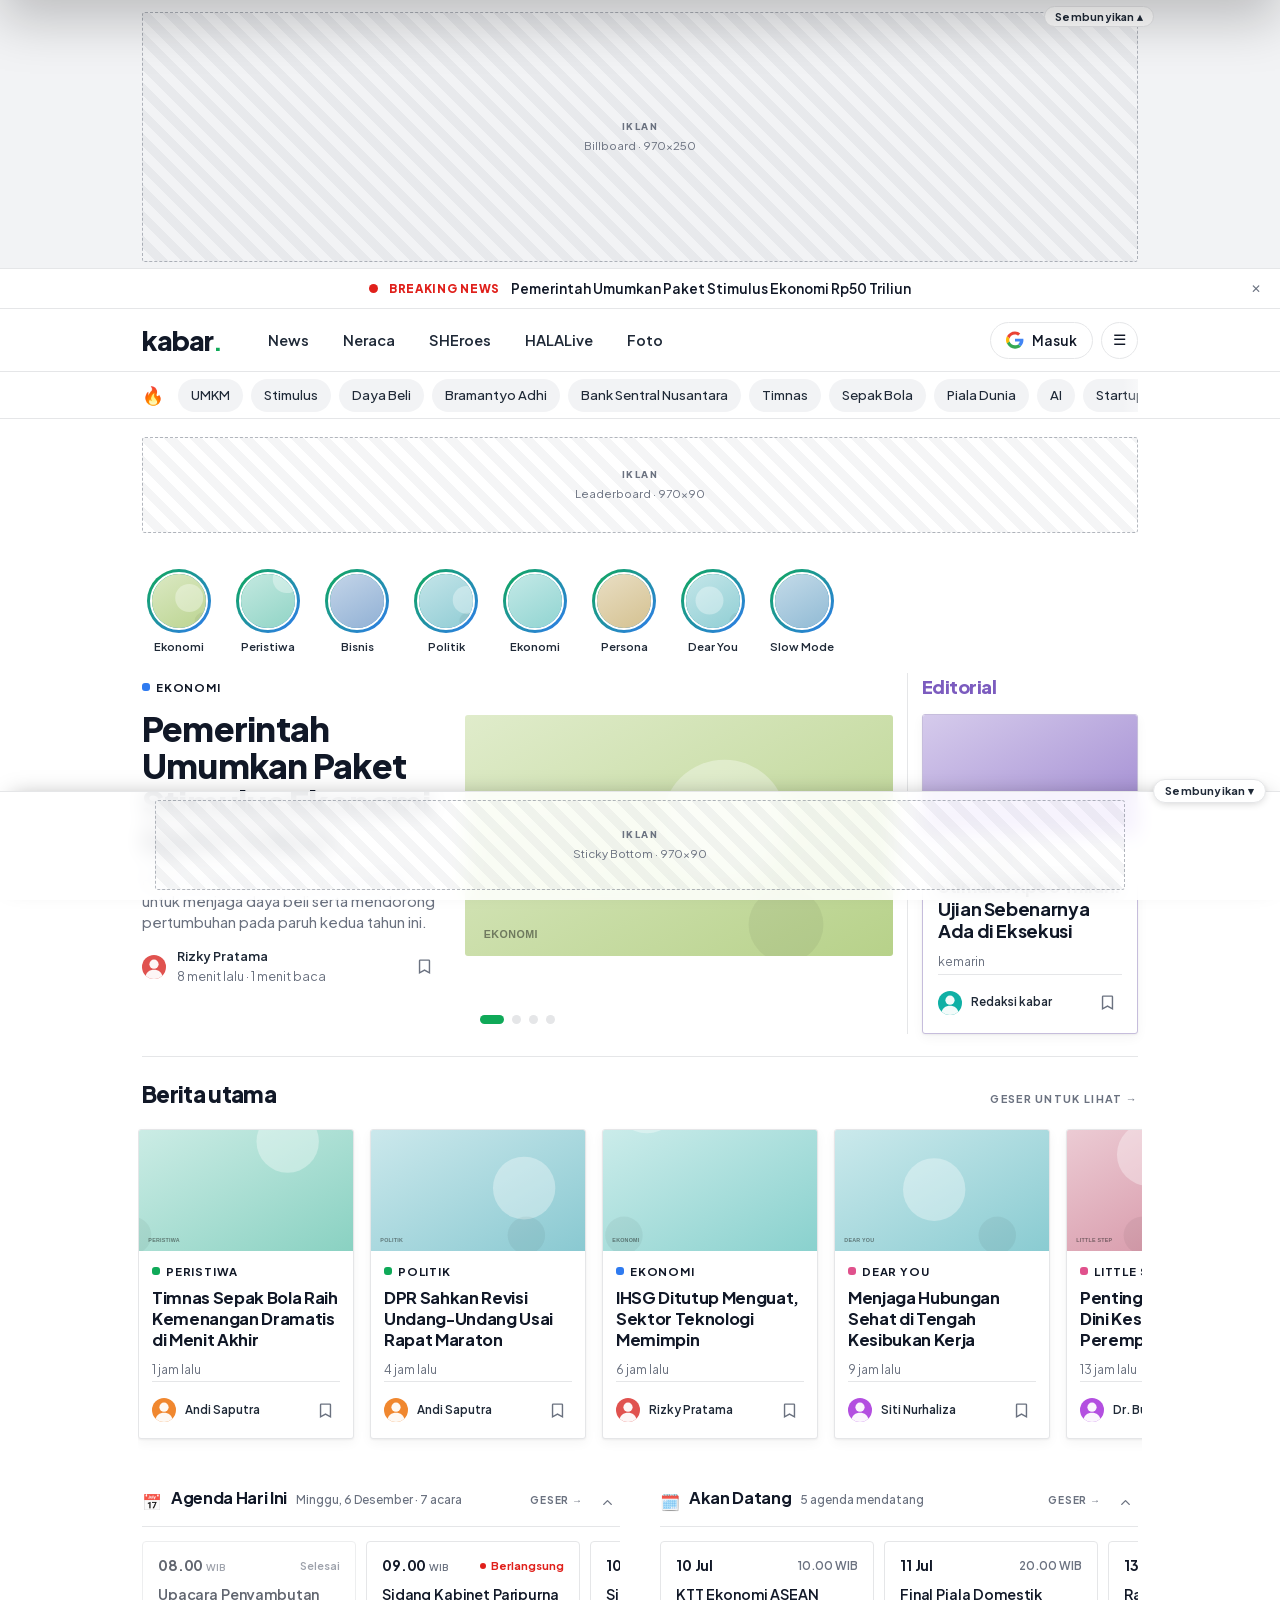
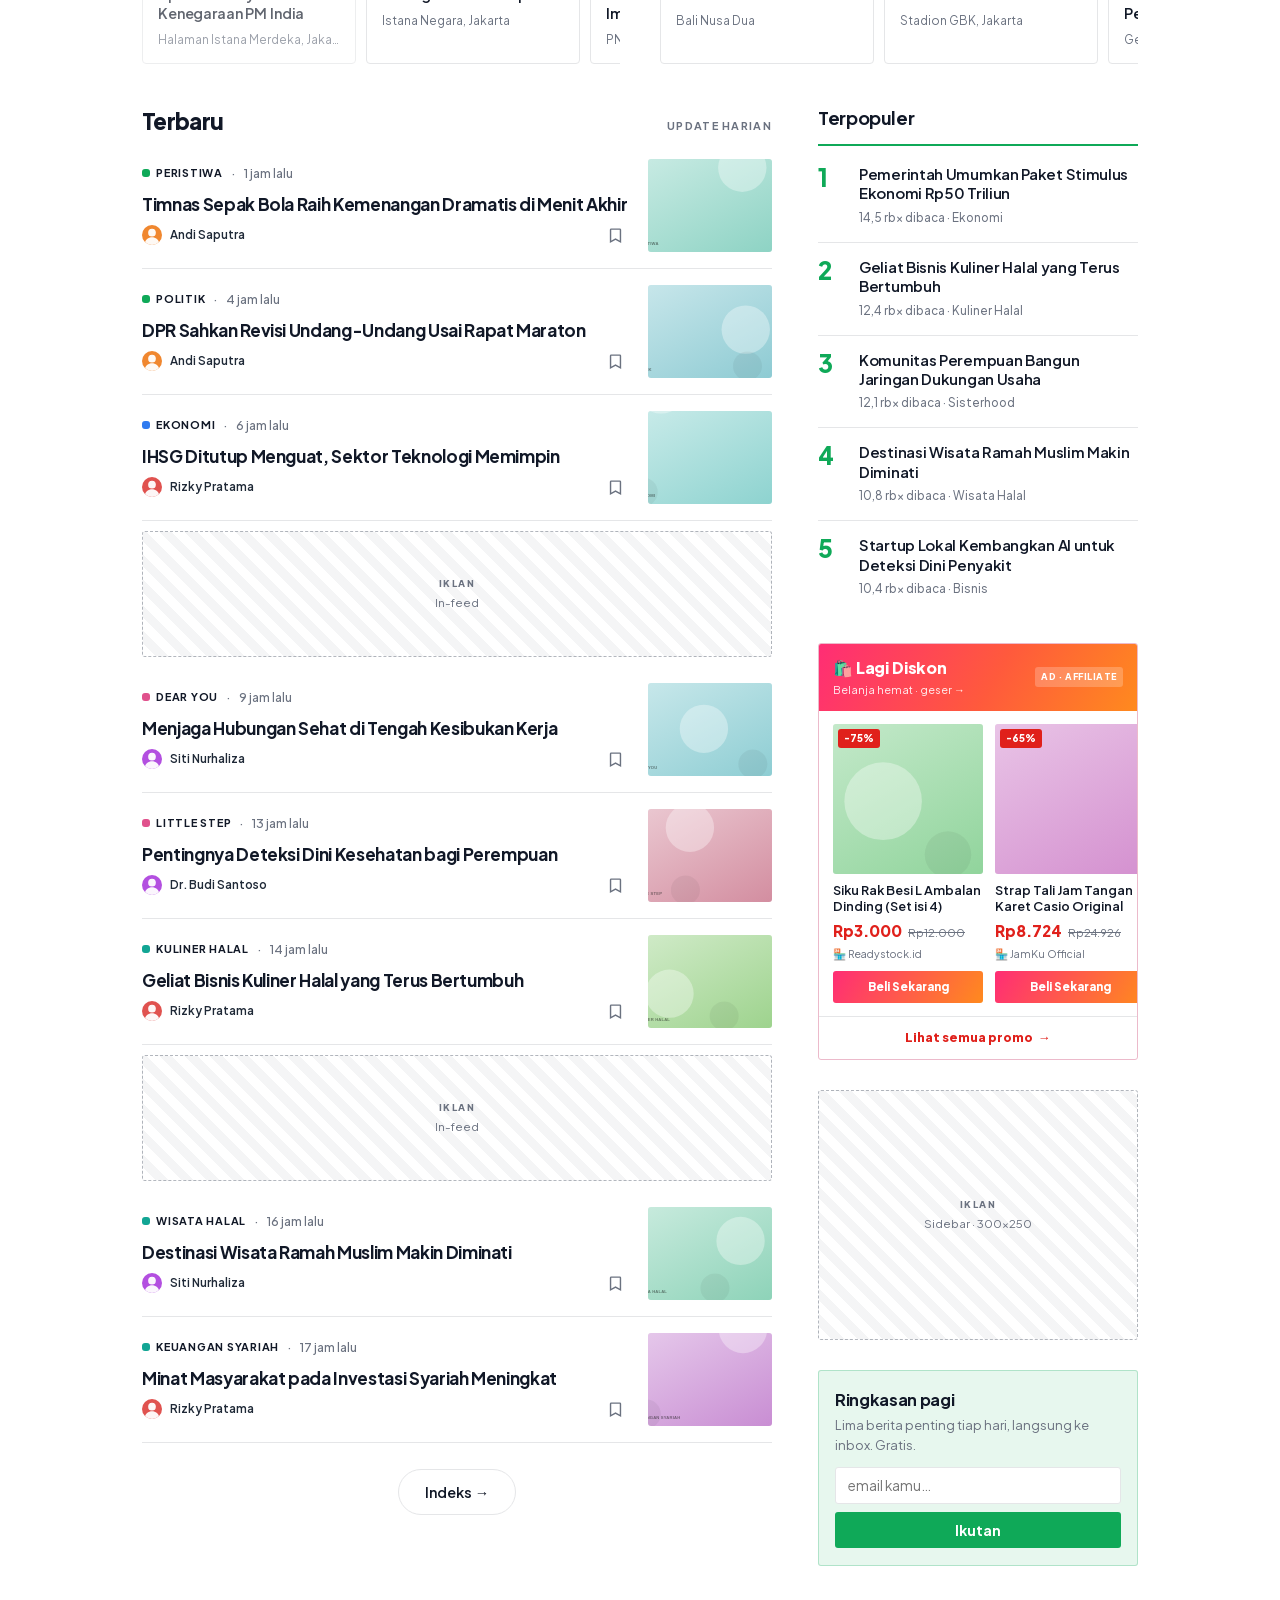
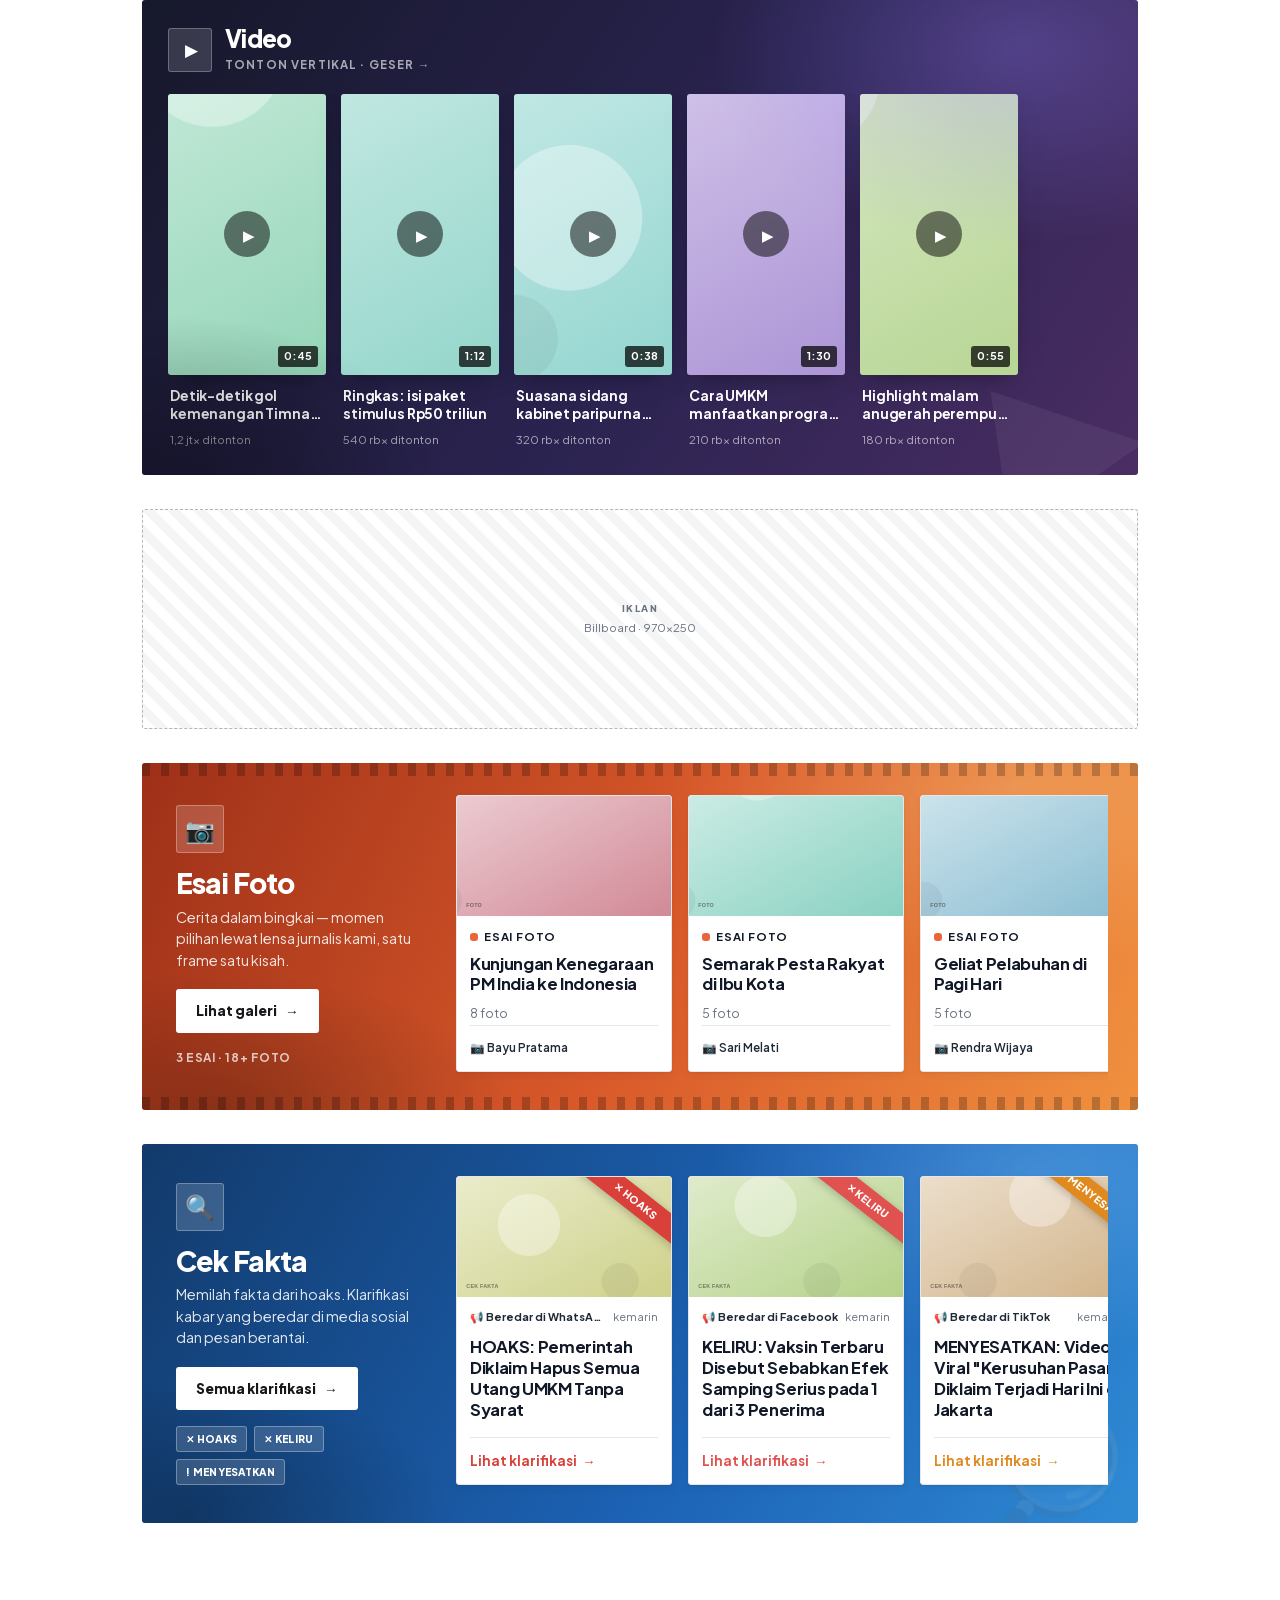
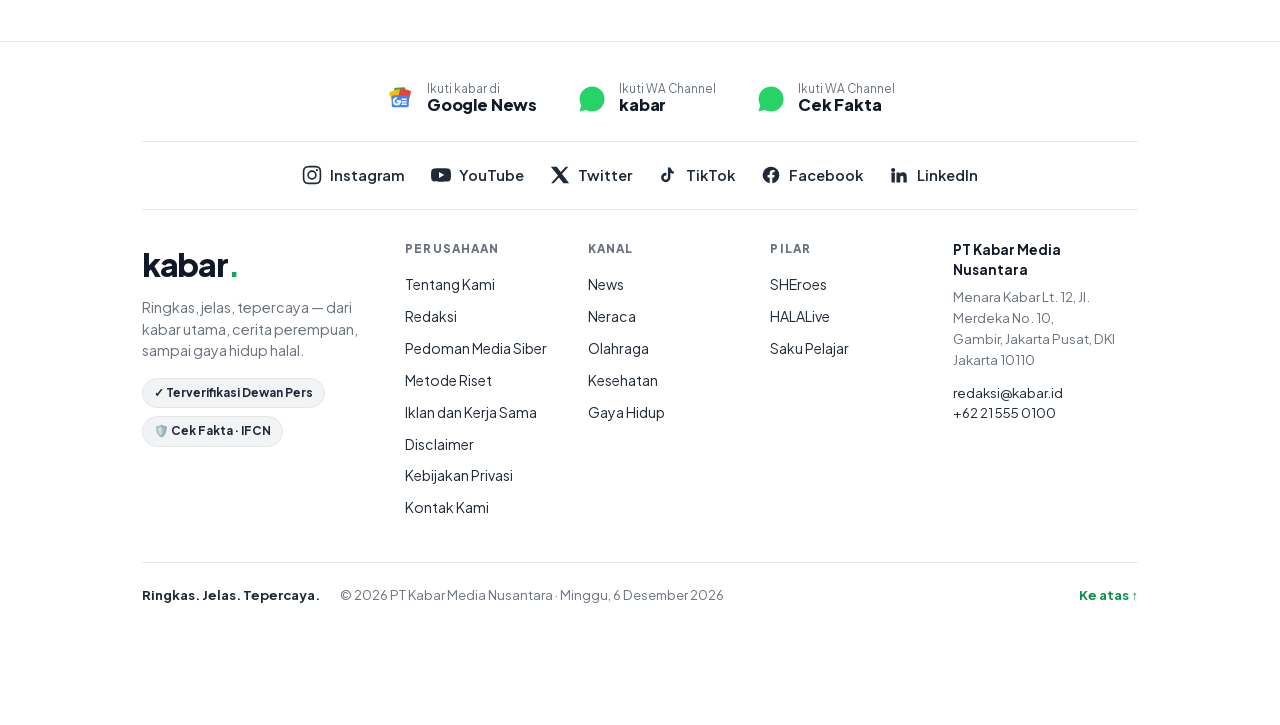
==== commit 15b465a4: "Terpopuler kontekstual (per kanal/topik) + pelacakan jumlah baca - Tambah penghitung baca per-artike" ====
--- a/index.html
+++ b/index.html
@@ -281,6 +281,7 @@
   .pop .t { font-size: .93rem; font-weight: 600; line-height: 1.3; }
   .pop:hover .t { color: var(--accent-dark); }
   .pop .m { font-size: .73rem; color: var(--muted); margin-top: 5px; }
+  .pop-empty { font-size: .85rem; color: var(--muted); padding: 10px 0 2px; }
   .taglist { display: flex; flex-wrap: wrap; gap: 8px; padding-top: 14px; }
   .taglist a { background: var(--panel); padding: 6px 13px; border-radius: 999px; font-size: .82rem; cursor: pointer; transition: .16s; }
   .taglist a:hover { background: var(--accent); color: #fff; }
@@ -1760,8 +1761,18 @@
 }
 // Tombol panah geser (transparan) — dipakai di affiliate, video, esai, & cek fakta.
 function scrollArrows(){ return `<button class="sc-arrow prev" data-scroll="prev" aria-label="Sebelumnya">‹</button><button class="sc-arrow next" data-scroll="next" aria-label="Berikutnya">›</button>`; }
-function railHtml(){ const pop=NEWS.slice(0,5).map((n,i)=>`<div class="pop" data-article="${n.id}"><span class="n">${i+1}</span><div><div class="t">${n.title}</div><div class="m">${n.tag} · ${relTime(n.mins)}</div></div></div>`).join("");
-  return `<aside><div class="rail">${channelTool(currentSection())}<div class="rail-box"><h4>Terpopuler</h4>${pop}</div>
+// Terpopuler kontekstual: di halaman topik → per-tag; di kanal/artikel → per-kanal; selain itu global.
+function popularBox(){
+  let scopeName=null, arts=NEWS;
+  if(route.page==="tag"){ scopeName=route.tag; arts=NEWS.filter(n=>n.tag===route.tag||(n.kw||[]).includes(route.tag)); }
+  else if(currentSection()){ scopeName=currentSection(); arts=NEWS.filter(n=>n.section===scopeName); }
+  const ranked=arts.slice().sort((a,b)=>popScore(b)-popScore(a)).slice(0,5);
+  const pop=ranked.map((n,i)=>`<div class="pop" data-article="${n.id}"><span class="n">${i+1}</span><div><div class="t">${n.title}</div><div class="m">${fmtViews(popScore(n))}× dibaca · ${n.tag}</div></div></div>`).join("")
+    || `<div class="pop-empty">Belum ada data.</div>`;
+  return `<div class="rail-box"><h4>${scopeName?`Terpopuler · ${scopeName}`:"Terpopuler"}</h4>${pop}</div>`;
+}
+function railHtml(){
+  return `<aside><div class="rail">${channelTool(currentSection())}${popularBox()}
     ${affiliateBox()}
     ${ad("ad-rail","Sidebar · 300×250")}
     <div class="nl"><h4>Ringkasan pagi</h4><p>Lima berita penting tiap hari, langsung ke inbox. Gratis.</p><form id="nl"><input type="email" placeholder="email kamu…" required><button>Ikutan</button></form></div></div></aside>`; }
@@ -1895,7 +1906,7 @@
   }).join("");
   const tool=channelTool(section);
   const body=subs||`<div class="empty"><h3>Belum ada berita di kanal ini</h3><p>Coba kanal lain.</p></div>`;
-  const main=tool?`<div class="layout"><main>${body}</main><aside><div class="rail">${tool}</div></aside></div>`:body;
+  const main=tool?`<div class="layout"><main>${body}</main><aside><div class="rail">${tool}${popularBox()}</div></aside></div>`:body;
   view.innerHTML=`<div class="cat-page${section==="SHEroes"?" sheroes-theme":""}">
     <div class="cat-head"><h1><span class="dot" style="background:${SECTION_COLOR[section]}"></span>${section}</h1><p>${SECTION_DESC[section]||""}</p></div>
     ${hero}${main}
@@ -2423,9 +2434,15 @@
 // -- Histori baca + statistik + streak
 let history=LS.get("kabar_history",[]);
 let stats=LS.get("kabar_stats",{days:{},streak:0,last:null,total:0,ids:[]});
+let views=LS.get("kabar_views",{}); // penghitung baca per-artikel (untuk Terpopuler)
 function recordView(id){ id=+id; history=[id,...history.filter(x=>x!==id)].slice(0,20); LS.set("kabar_history",history);
+  views[id]=(views[id]||0)+1; LS.set("kabar_views",views);
   const t=new Date().toISOString().slice(0,10); if(!stats.ids.includes(id)){ stats.ids.push(id); stats.total++; } stats.days[t]=(stats.days[t]||0)+1;
   if(stats.last!==t){ const y=new Date(Date.now()-864e5).toISOString().slice(0,10); stats.streak=(stats.last===y)?stats.streak+1:1; stats.last=t; } LS.set("kabar_stats",stats); }
+// Skor popularitas = baseline stabil (seolah data server) + baca lokal yang terlacak.
+function baseViews(n){ let h=0; const s=n.title||""; for(let i=0;i<s.length;i++) h=(h*31+s.charCodeAt(i))>>>0; return 900 + (h%9400) + (n.featured?3200:0) + (n.breaking?2600:0); }
+function popScore(n){ return baseViews(n) + (views[n.id]||0); }
+function fmtViews(v){ if(v>=1e6) return String(Math.round(v/1e5)/10).replace(".",",")+" jt"; if(v>=1e3) return String(Math.round(v/100)/10).replace(".",",")+" rb"; return v.toLocaleString("id-ID"); }
 function badges(){ const b=[]; if(stats.total>=1)b.push("🌱 Pembaca Baru"); if(stats.total>=5)b.push("📚 Kutu Berita"); if(stats.total>=10)b.push("🏅 Pembaca Setia"); if(stats.streak>=3)b.push(`🔥 Streak ${stats.streak} Hari`); if((follows.tags.length+follows.authors.length)>=3)b.push("🎯 Kurator"); return b; }
 function openStats(){ const wk=Object.keys(stats.days).filter(d=>(Date.now()-new Date(d))/864e5<7).reduce((s,d)=>s+stats.days[d],0);
   document.getElementById("gen-body").innerHTML=`<div class="stats-wrap"><div style="font-size:2rem">📊</div><h2 style="font-size:1.4rem;font-weight:800;margin:6px 0 2px">Aktivitas Bacamu</h2><p style="color:var(--muted);font-size:.85rem;margin-bottom:4px">Tersimpan di perangkat ini.</p>
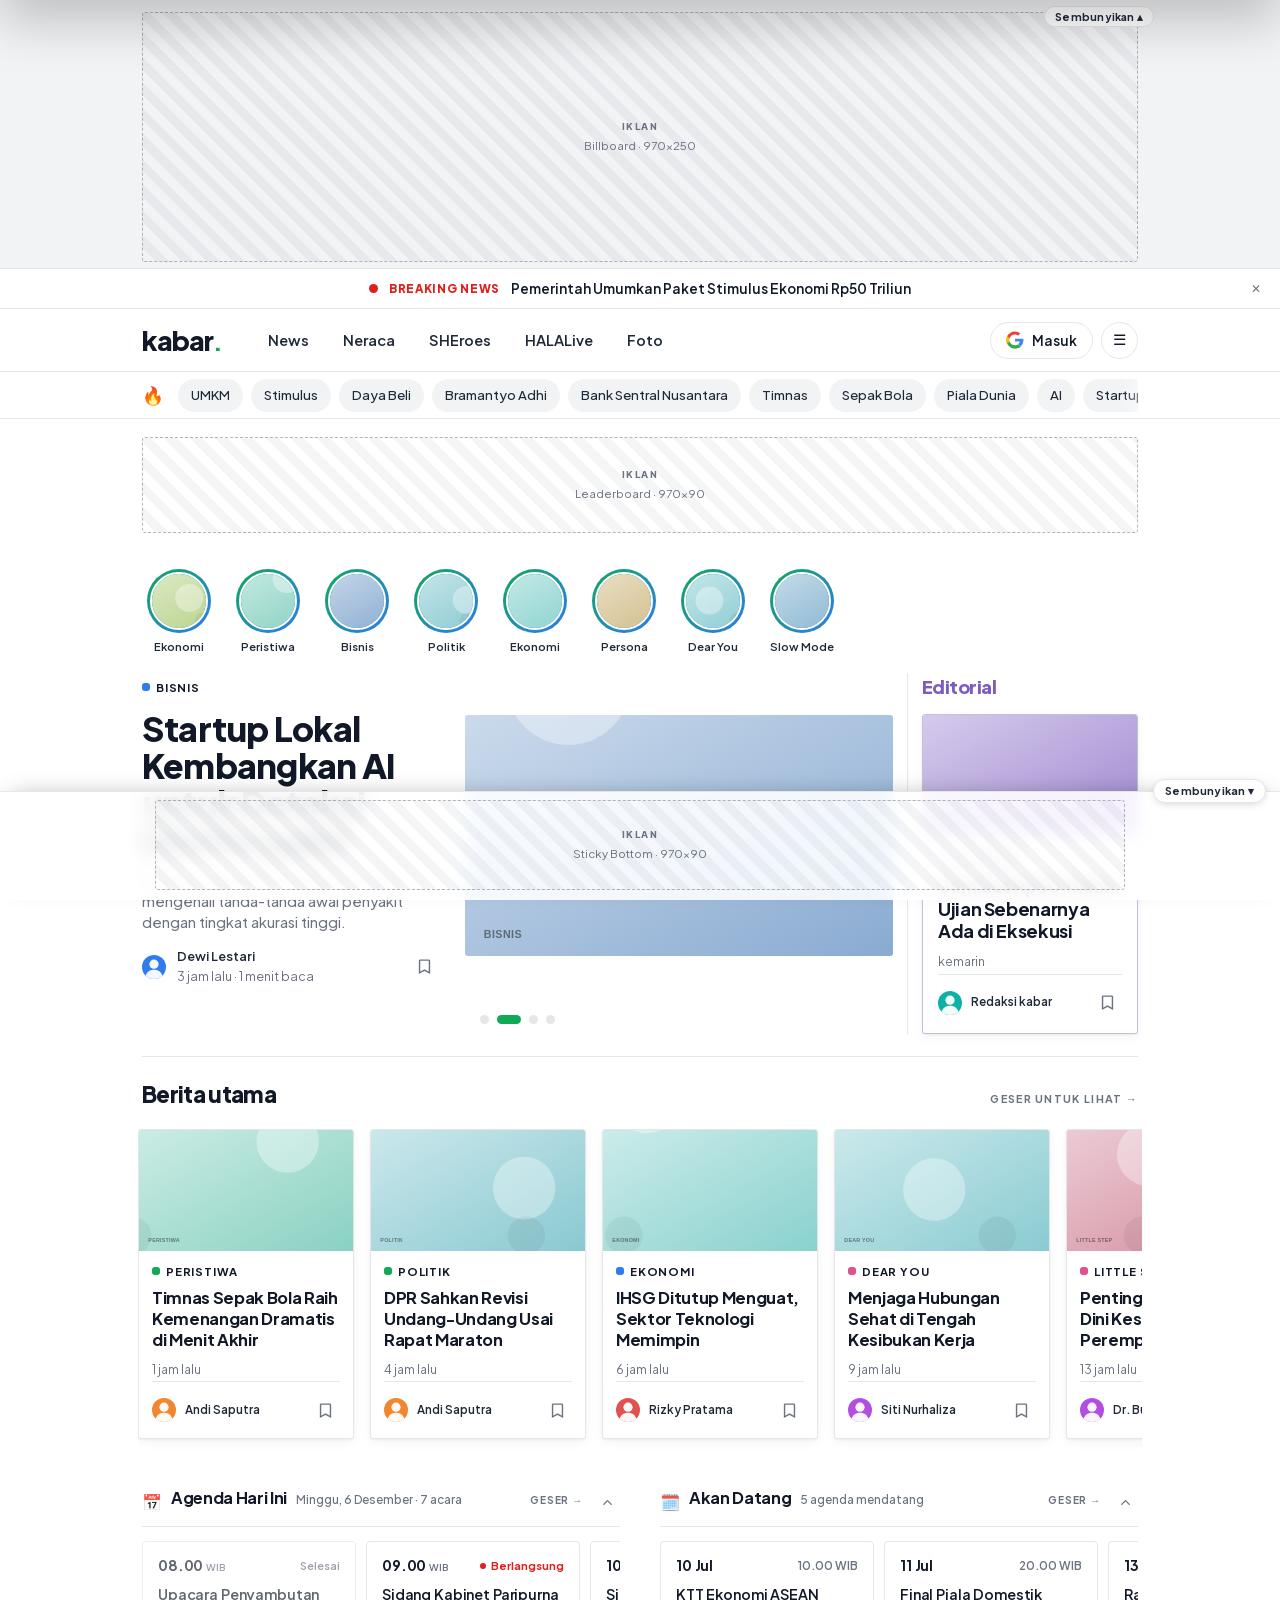
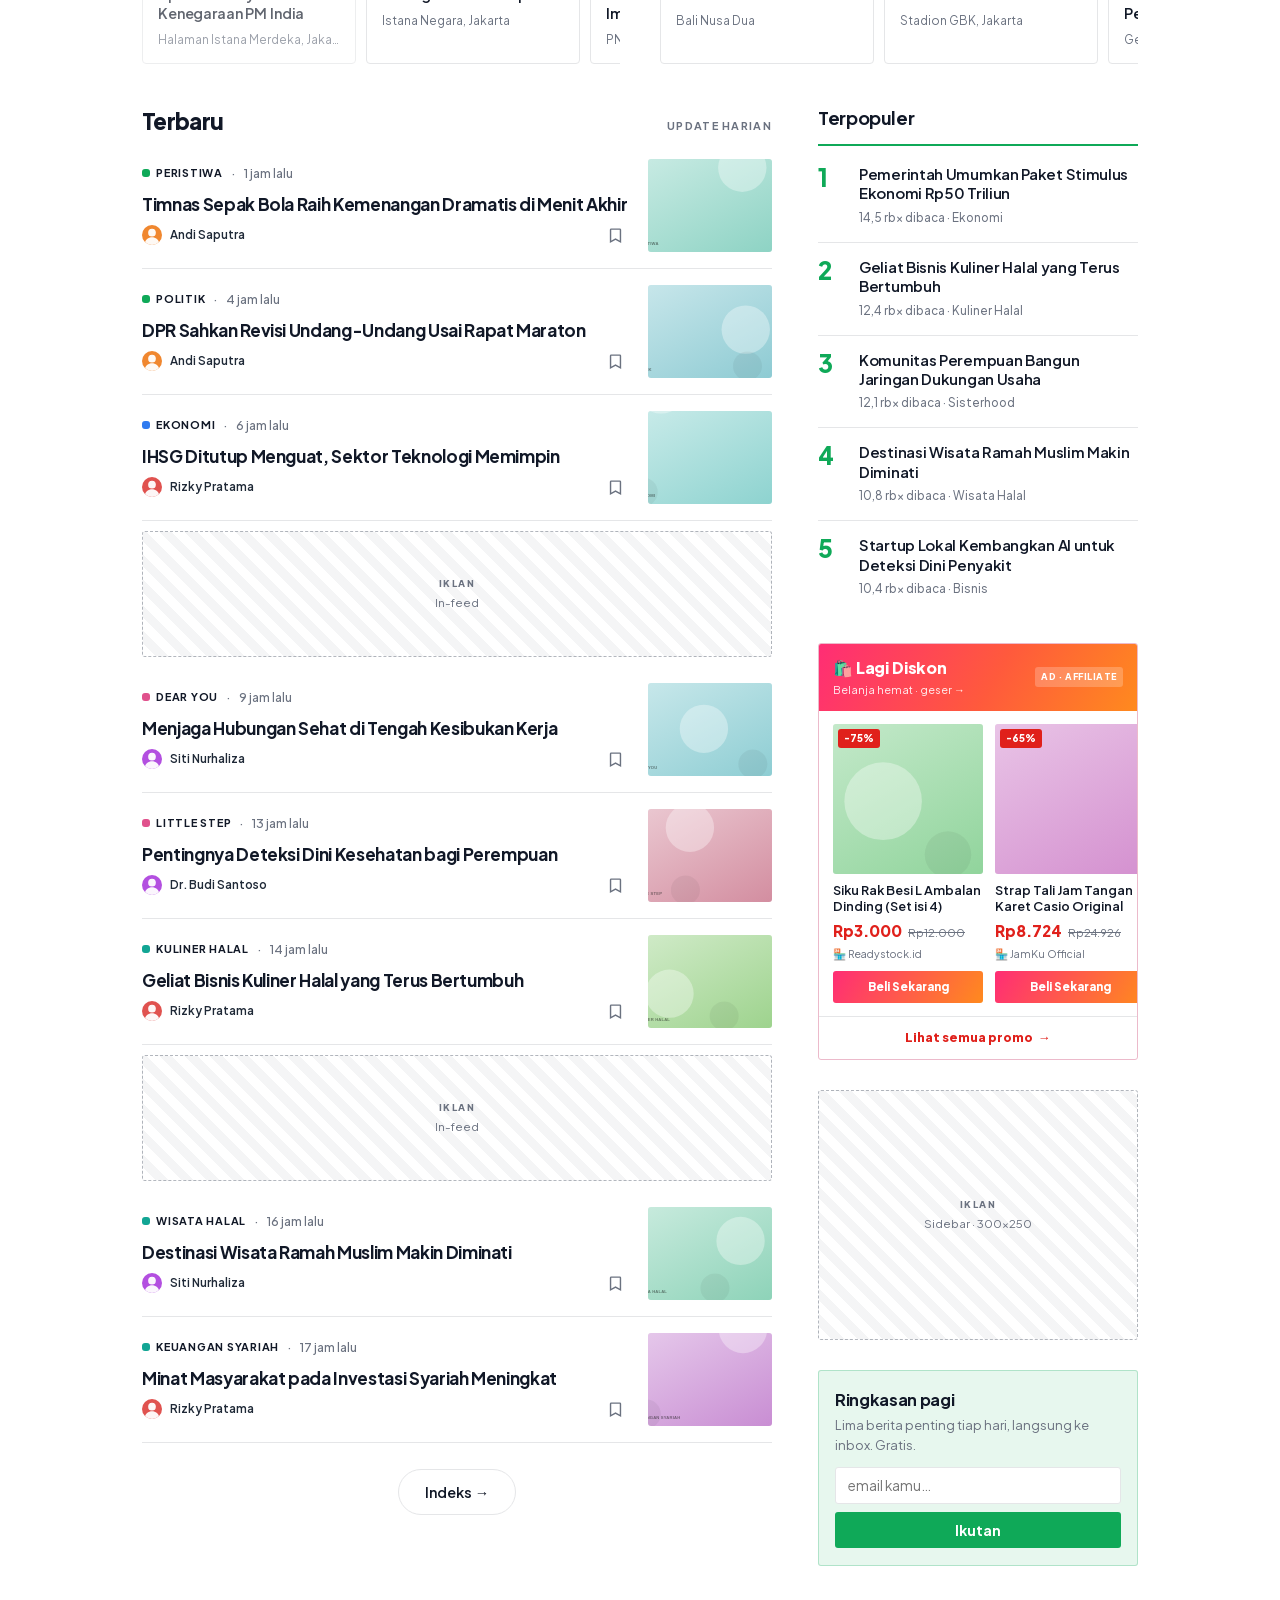
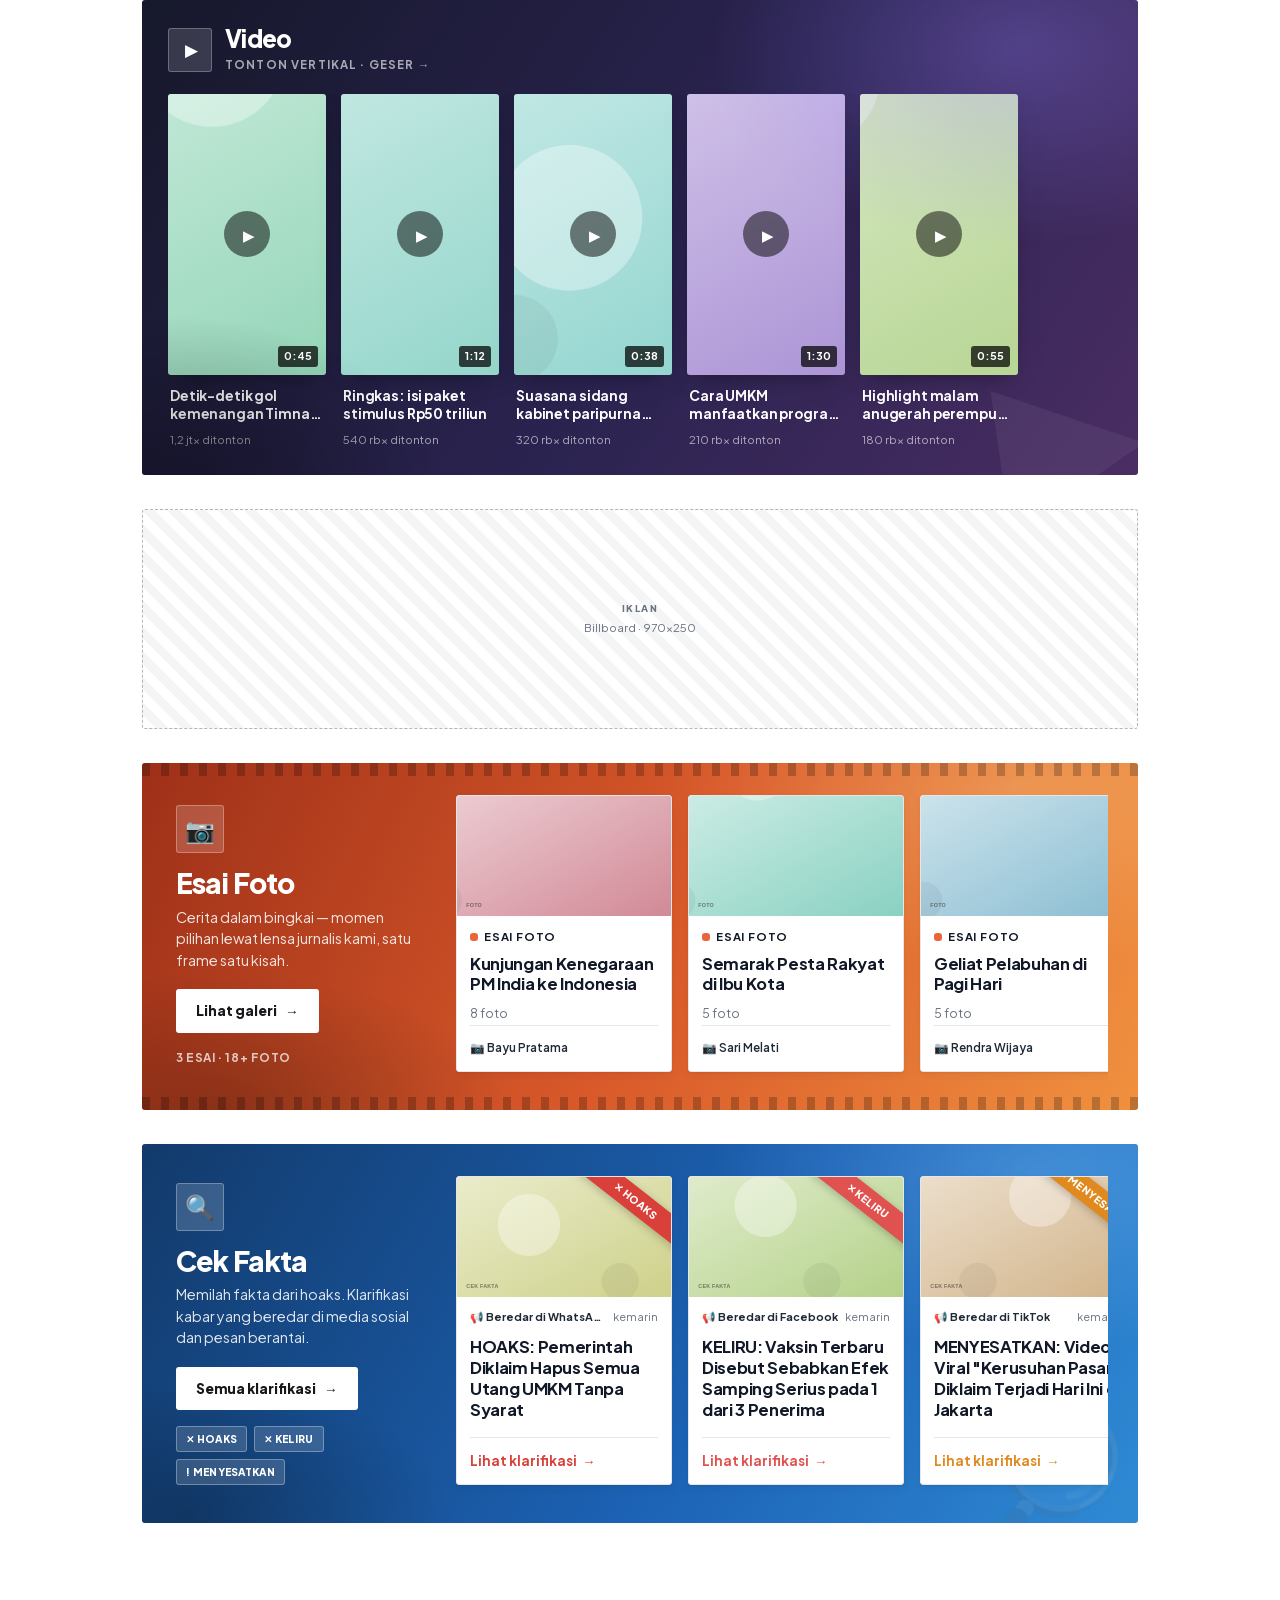
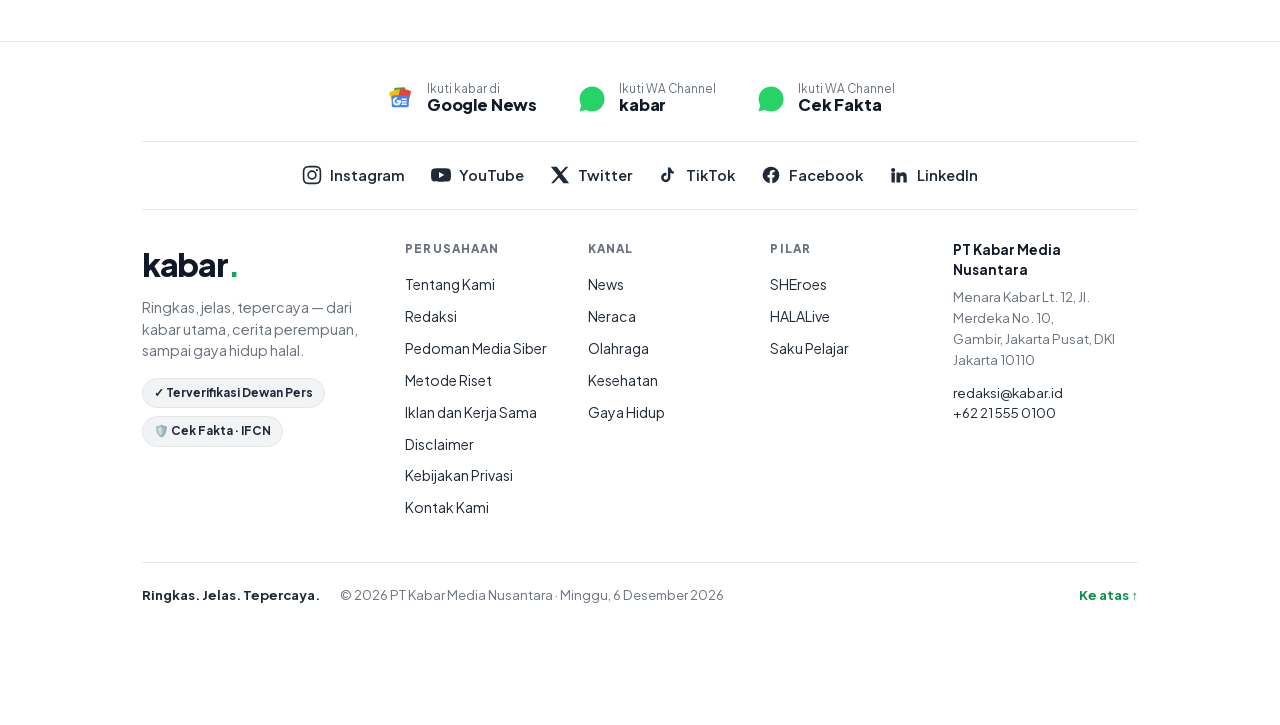
==== commit 48e6b726: "Bersihkan fungsi helper yatim (secHref, authorHref) Co-Authored-By: Claude Opus 4.8 <noreply@anthrop" ====
--- a/index.html
+++ b/index.html
@@ -80,10 +80,6 @@
   .icon-btn { width: 37px; height: 37px; display: grid; place-items: center; border-radius: 999px; border: 1px solid var(--line);
     background: var(--surface); color: var(--ink); cursor: pointer; font-size: .95rem; transition: background .16s; }
   .icon-btn:hover { background: var(--panel); }
-  .search-inline { display: flex; align-items: center; gap: 6px; background: var(--panel); border-radius: 999px; padding: 0 6px 0 14px; height: 37px; }
-  .search-inline input { border: none; background: none; outline: none; color: var(--ink); font-size: .85rem; width: 130px; font-family: inherit; }
-  .search-inline button { border: none; background: var(--accent); color: #fff; width: 27px; height: 27px; border-radius: 999px; cursor: pointer; font-size: .8rem; }
-  #search-mobile { display: none; }  /* di desktop cukup kotak pencarian; ikon hanya untuk mobile */
 
   /* ===== Mega menu ===== */
   .mega-overlay { position: fixed; inset: 0; background: rgba(0,0,0,.4); z-index: 140; opacity: 0; pointer-events: none; transition: opacity .22s; }
@@ -204,7 +200,6 @@
   .aulink:hover { color: var(--accent-dark); }
 
   /* Logo berbagi */
-  .share-label { font-size: .82rem; color: var(--muted); margin-right: 2px; }
   .sh-btn { width: 38px; height: 38px; border-radius: 50%; display: inline-grid; place-items: center; border: 1px solid var(--line);
     background: var(--surface); color: var(--brand); cursor: pointer; transition: background .16s, transform .16s, border-color .16s; }
   .sh-btn svg { width: 18px; height: 18px; }
@@ -282,9 +277,6 @@
   .pop:hover .t { color: var(--accent-dark); }
   .pop .m { font-size: .73rem; color: var(--muted); margin-top: 5px; }
   .pop-empty { font-size: .85rem; color: var(--muted); padding: 10px 0 2px; }
-  .taglist { display: flex; flex-wrap: wrap; gap: 8px; padding-top: 14px; }
-  .taglist a { background: var(--panel); padding: 6px 13px; border-radius: 999px; font-size: .82rem; cursor: pointer; transition: .16s; }
-  .taglist a:hover { background: var(--accent); color: #fff; }
   .nl { background: var(--accent-tint); border: 1px solid color-mix(in srgb, var(--accent) 25%, transparent); border-radius: var(--radius); padding: 16px 16px 17px; }
   .nl h4 { font-size: 1.02rem; margin-bottom: 4px; }
   .nl p { font-size: .8rem; color: var(--muted); margin-bottom: 11px; }
@@ -661,8 +653,6 @@
     .hero-slider { padding-bottom: 46px; }   /* ruang khusus untuk titik indikator slide agar tak menimpa byline */
     .layout { grid-template-columns: 1fr; gap: 40px; }
     .rail { position: static; }
-    .search-inline { display: none; }
-    #search-mobile { display: grid; }
     .mega-grid { grid-template-columns: 1fr; gap: 20px; }
   }
   @media (max-width: 560px) {
@@ -959,11 +949,6 @@
   .lb-essay { flex: 0 0 340px; background: var(--surface); color: var(--ink); padding: 40px 28px 30px; overflow-y: auto; }
   .lb-essay h2 { font-size: 1.32rem; font-weight: 800; line-height: 1.2; letter-spacing: -.02em; text-wrap: balance; }
   .lb-essay .lb-pub { font-size: .78rem; color: var(--muted); margin: 8px 0 16px; }
-  .home-foto { margin-top: 34px; padding: 24px 26px 30px; background: color-mix(in srgb, #e8663a 6%, var(--surface)); border: 1px solid color-mix(in srgb, #e8663a 22%, var(--line)); border-radius: 3px; }
-  .home-foto .sec-head { margin-bottom: 18px; }
-  .home-foto .sec-head h2 { display: inline-flex; align-items: center; gap: 9px; }
-  .foto-more { color: #c24e26; }
-  .foto-more:hover { color: #a8401e; }
   /* Video vertikal (9:16) */
   /* Video — blok sinematik gelap (tidak polos) */
   .vid-shelf { position: relative; margin: 34px 0; padding: 26px 26px 22px; border-radius: 3px; overflow: hidden; isolation: isolate;
@@ -1017,7 +1002,7 @@
   .vl-playbtn { position: absolute; inset: 0; margin: auto; width: 60px; height: 60px; border-radius: 50%; border: none; background: rgba(255,255,255,.16); color: #fff; font-size: 1.4rem; cursor: pointer; display: grid; place-items: center; padding-left: 4px; z-index: 3; transition: opacity .16s, background .16s; }
   .vl-playbtn:hover { background: rgba(255,255,255,.28); }
   .vl-playbtn.hide { opacity: 0; pointer-events: none; }
-  .vl-share { position: absolute; right: 14px; bottom: 40%; width: 46px; height: 46px; border-radius: 50%; border: none; background: rgba(0,0,0,.4); color: #fff; cursor: pointer; z-index: 7; display: grid; place-items: center; backdrop-filter: blur(2px); box-shadow: 0 4px 14px -4px rgba(0,0,0,.5); transition: background .16s, transform .16s; }
+  .vl-share { position: absolute; right: 14px; bottom: 20%; width: 46px; height: 46px; border-radius: 50%; border: none; background: rgba(0,0,0,.4); color: #fff; cursor: pointer; z-index: 7; display: grid; place-items: center; backdrop-filter: blur(2px); box-shadow: 0 4px 14px -4px rgba(0,0,0,.5); transition: background .16s, transform .16s; }
   .vl-share:hover { background: rgba(0,0,0,.6); transform: scale(1.06); }
   .vl-share svg { width: 20px; height: 20px; }
   .vl-sheet { position: absolute; inset: 0; z-index: 8; display: flex; align-items: flex-end; justify-content: center; background: rgba(0,0,0,.5); opacity: 0; pointer-events: none; transition: opacity .22s; }
@@ -1029,12 +1014,10 @@
   .vl-sheet-sub { font-size: .8rem; color: var(--muted); margin-top: 3px; line-height: 1.4; display: -webkit-box; -webkit-line-clamp: 2; -webkit-box-orient: vertical; overflow: hidden; }
   .vl-sheet-row { display: flex; justify-content: space-between; gap: 10px; margin-top: 16px; }
   /* Cek Fakta — kartu berita biasa (.ncard, seukuran Berita utama) + pita stempel di foto */
-  .fc-section { margin: 34px 0; }
   .fc-carousel .ncard .ph { position: relative; }
   .fc-ribbon { position: absolute; top: 12px; right: -30px; transform: rotate(38deg); width: 130px; text-align: center;
     background: var(--c); color: #fff; font-weight: 800; font-size: .64rem; letter-spacing: .04em; padding: 4px 0;
     box-shadow: 0 2px 8px rgba(0,0,0,.22); pointer-events: none; }
-  .fc-section .sec-head h2 { white-space: nowrap; }
   .fc-top { display: flex; align-items: center; justify-content: space-between; gap: 6px; margin-bottom: 11px; }
   .fc-plat { font-size: .68rem; font-weight: 700; color: var(--ink-soft); overflow: hidden; text-overflow: ellipsis; white-space: nowrap; }
   .fc-time { font-size: .68rem; color: var(--muted); flex-shrink: 0; }
@@ -1173,7 +1156,6 @@
   [data-geser]:hover { color: var(--accent-dark); }
   .vid-eyebrow[data-geser]:hover { color: #fff; opacity: 1; }
   .af-slogan[data-geser]:hover { color: #fff; opacity: .85; }
-  @media (max-width: 560px) { .home-foto { padding: 18px 16px 22px; border-radius: 3px; } }
   @media (max-width: 820px) { .lb-essay { display: none; } }
   @media (max-width: 900px) { .pe-layout { grid-template-columns: 1fr; gap: 24px; } .pe-photo { max-height: 58vh; } }
 </style>
@@ -1772,7 +1754,7 @@
   return `<div class="rail-box"><h4>${scopeName?`Terpopuler · ${scopeName}`:"Terpopuler"}</h4>${pop}</div>`;
 }
 function railHtml(){
-  return `<aside><div class="rail">${channelTool(currentSection())}${popularBox()}
+  return `<aside><div class="rail">${popularBox()}${channelTool(currentSection())}
     ${affiliateBox()}
     ${ad("ad-rail","Sidebar · 300×250")}
     <div class="nl"><h4>Ringkasan pagi</h4><p>Lima berita penting tiap hari, langsung ke inbox. Gratis.</p><form id="nl"><input type="email" placeholder="email kamu…" required><button>Ikutan</button></form></div></div></aside>`; }
@@ -1837,7 +1819,7 @@
     ${editorialHome}
     </div>
     <section><div class="sec-head"><h2>Berita utama</h2><span class="eyebrow" data-geser>Geser untuk lihat →</span></div>
-      <div class="carousel sm-cards">${utama.map(card).join("")}</div></section>
+      <div class="scroll-vp"><div class="carousel sm-cards">${utama.map(card).join("")}</div>${scrollArrows()}</div></section>
     ${agendaBand()}
     <div class="layout"><main><div class="sec-head"><h2>Terbaru</h2><span class="eyebrow">Update harian</span></div>
       <div class="list">${feedRows(feed.slice(0,8))}</div>
@@ -1906,7 +1888,7 @@
   }).join("");
   const tool=channelTool(section);
   const body=subs||`<div class="empty"><h3>Belum ada berita di kanal ini</h3><p>Coba kanal lain.</p></div>`;
-  const main=tool?`<div class="layout"><main>${body}</main><aside><div class="rail">${tool}${popularBox()}</div></aside></div>`:body;
+  const main=tool?`<div class="layout"><main>${body}</main><aside><div class="rail">${popularBox()}${tool}</div></aside></div>`:body;
   view.innerHTML=`<div class="cat-page${section==="SHEroes"?" sheroes-theme":""}">
     <div class="cat-head"><h1><span class="dot" style="background:${SECTION_COLOR[section]}"></span>${section}</h1><p>${SECTION_DESC[section]||""}</p></div>
     ${hero}${main}
@@ -1916,7 +1898,7 @@
 // ===== Tool interaktif per kanal =====
 function channelTool(section){ if(section==="Neraca") return kprCalcWidget(); return ""; }
 function kprCalcWidget(){
-  return `<form class="ctool ctool-rail kpr-tool" id="kpr-form" novalidate>
+  return `<form class="ctool ctool-rail" id="kpr-form" novalidate>
     <div class="ctool-head"><span class="ctool-ic">🏠</span><div class="ctool-htext"><span class="ctool-kicker">Kalkulator · Neraca</span><h2 class="ctool-title">Simulasi Cicilan KPR</h2></div></div>
     <p class="ctool-sub">Hitung perkiraan cicilan bulanan rumah impianmu — atur harga, uang muka, tenor, dan bunga.</p>
     <div class="kpr-grid">
@@ -2539,8 +2521,6 @@
 function slugify(s){ return (s||"").toString().toLowerCase().normalize("NFKD").replace(/[^a-z0-9\s-]/g,"").trim().replace(/[\s-]+/g,"-").replace(/^-+|-+$/g,""); }
 function artHref(n){ return `#/${slugify(n.tag)}/${(n.date||"").replace(/-/g,"")}/${slugify(n.title)}`; }
 function tagHref(t){ return `#/tags/${slugify(t)}`; }
-function secHref(s){ return `#/${slugify(s)}`; }
-function authorHref(a){ return `#/penulis/${slugify(a)}`; }
 // -- Foto & waktu untuk JSON-LD / share (SEO)
 // Foto asli per artikel. Kosong -> pakai path konvensi (diisi CMS saat deploy). id -> URL .jpg
 const IMG = { /* contoh: 1:"https://kabar.id/img/foto-stimulus.jpg" */ };
@@ -2751,7 +2731,9 @@
 
 const progress=document.getElementById("progress"), totop=document.getElementById("totop");
 function onScroll(){ const top=window.scrollY||document.documentElement.scrollTop||0; const doc=document.documentElement; const full=Math.max(doc.scrollHeight,document.body.scrollHeight); const max=full-(window.innerHeight||doc.clientHeight); const pct=max>0?top/max:0;
-  progress.style.width=(route.page==="article"?Math.min(100,pct*100):0)+"%"; totop.classList.toggle("show", top>500); updateParallax(); updateSkyAds(); }
+  // Sembunyikan tombol floating ↑ saat footer terlihat — footer sudah punya link "Ke atas ↑" sendiri (hindari tumpang tindih).
+  const foot=document.querySelector("footer"); const footVisible=foot?foot.getBoundingClientRect().top<(window.innerHeight||doc.clientHeight)-20:false;
+  progress.style.width=(route.page==="article"?Math.min(100,pct*100):0)+"%"; totop.classList.toggle("show", top>500 && !footVisible); updateParallax(); updateSkyAds(); }
 // Iklan skyscraper samping (160×600): tampil di tengah gutter, sembunyi saat footer terlihat agar tak menimpa footer.
 function updateSkyAds(){ const foot=document.querySelector("footer"); if(!foot) return; const vh=window.innerHeight||document.documentElement.clientHeight;
   const hide = foot.getBoundingClientRect().top < vh - 20;
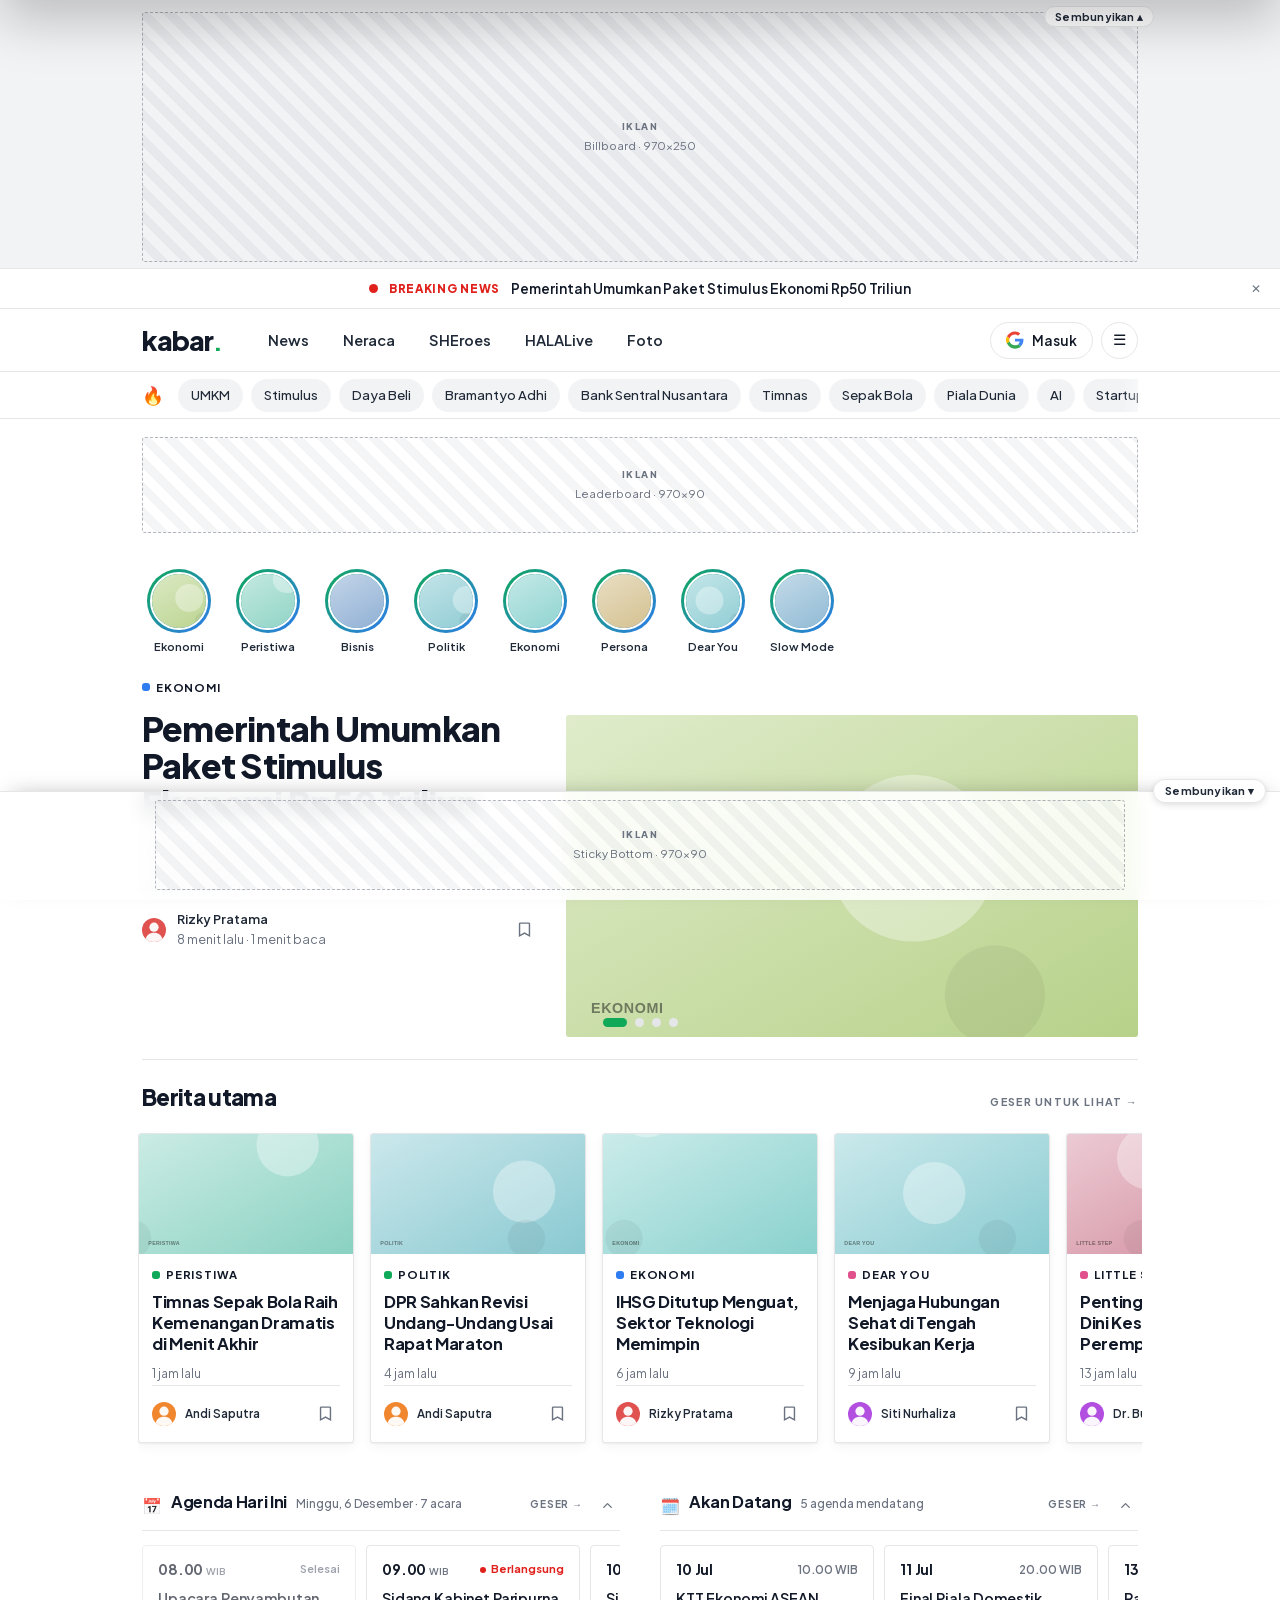
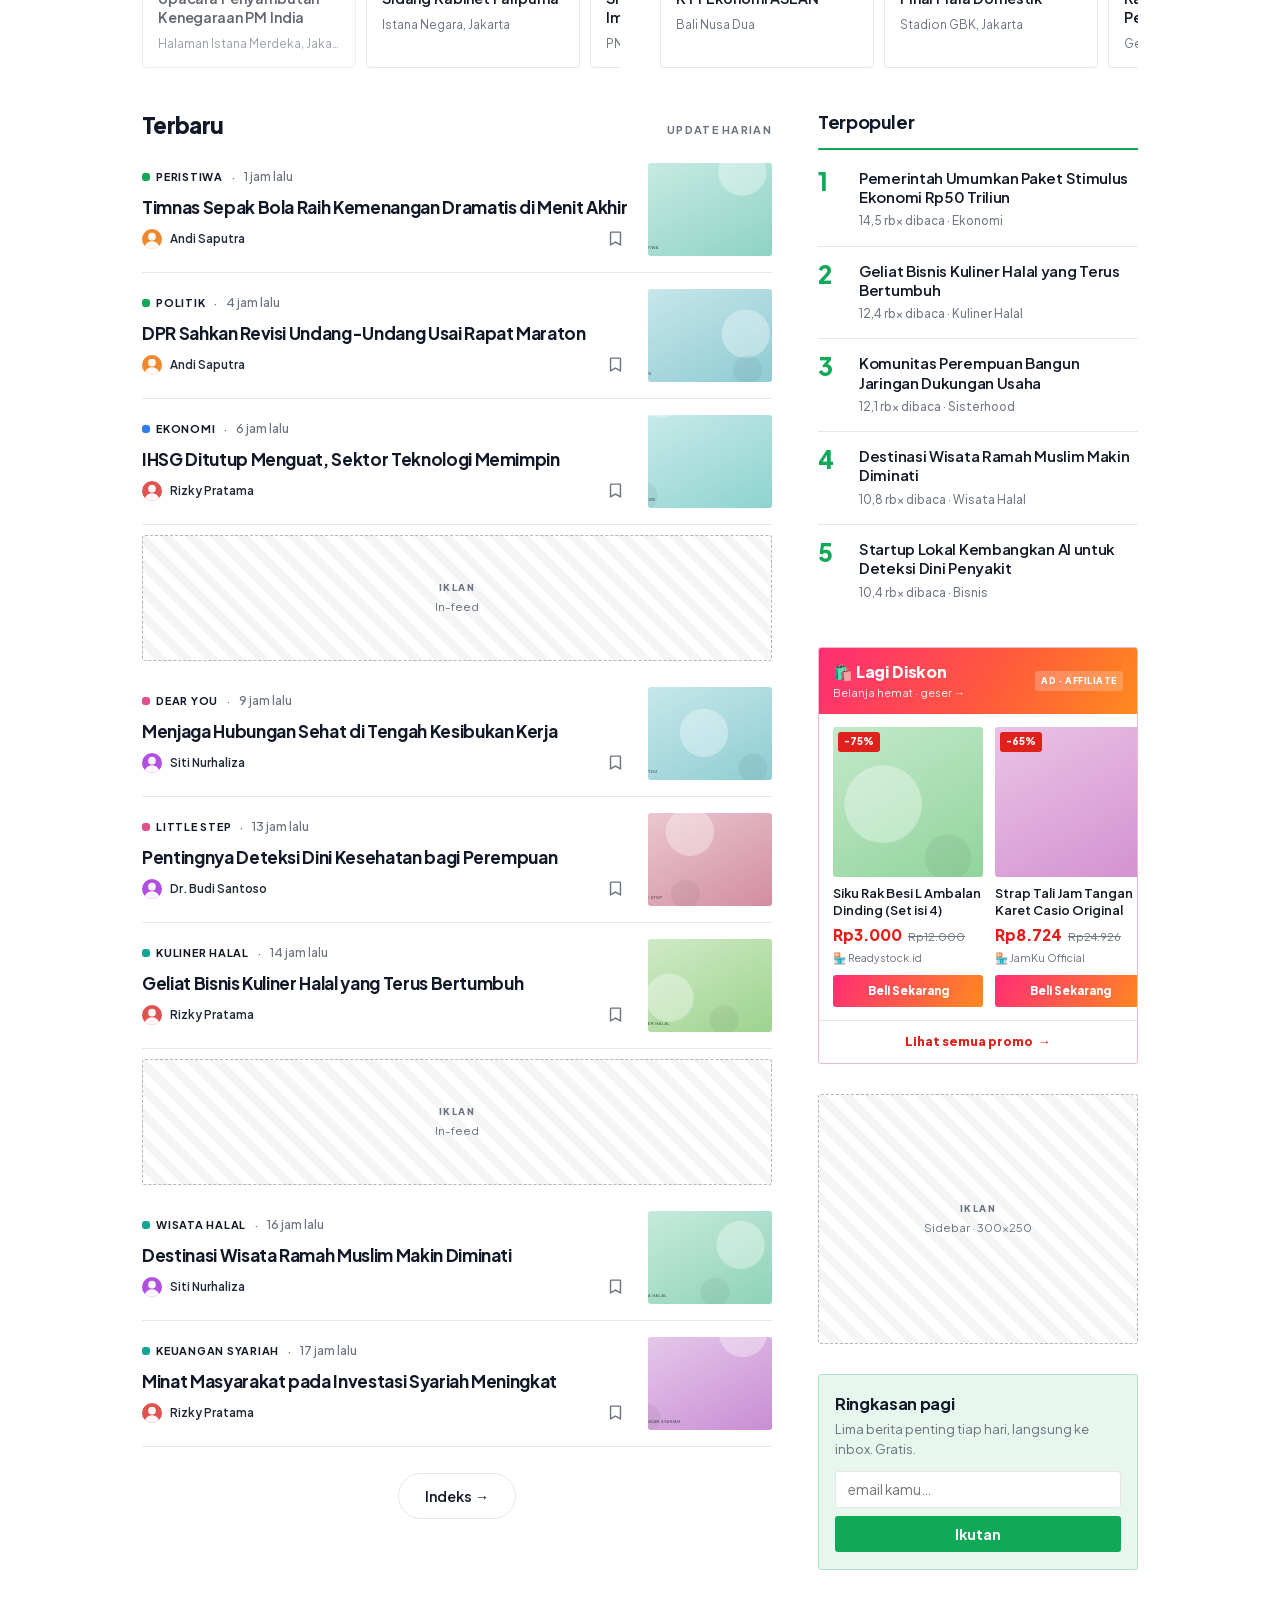
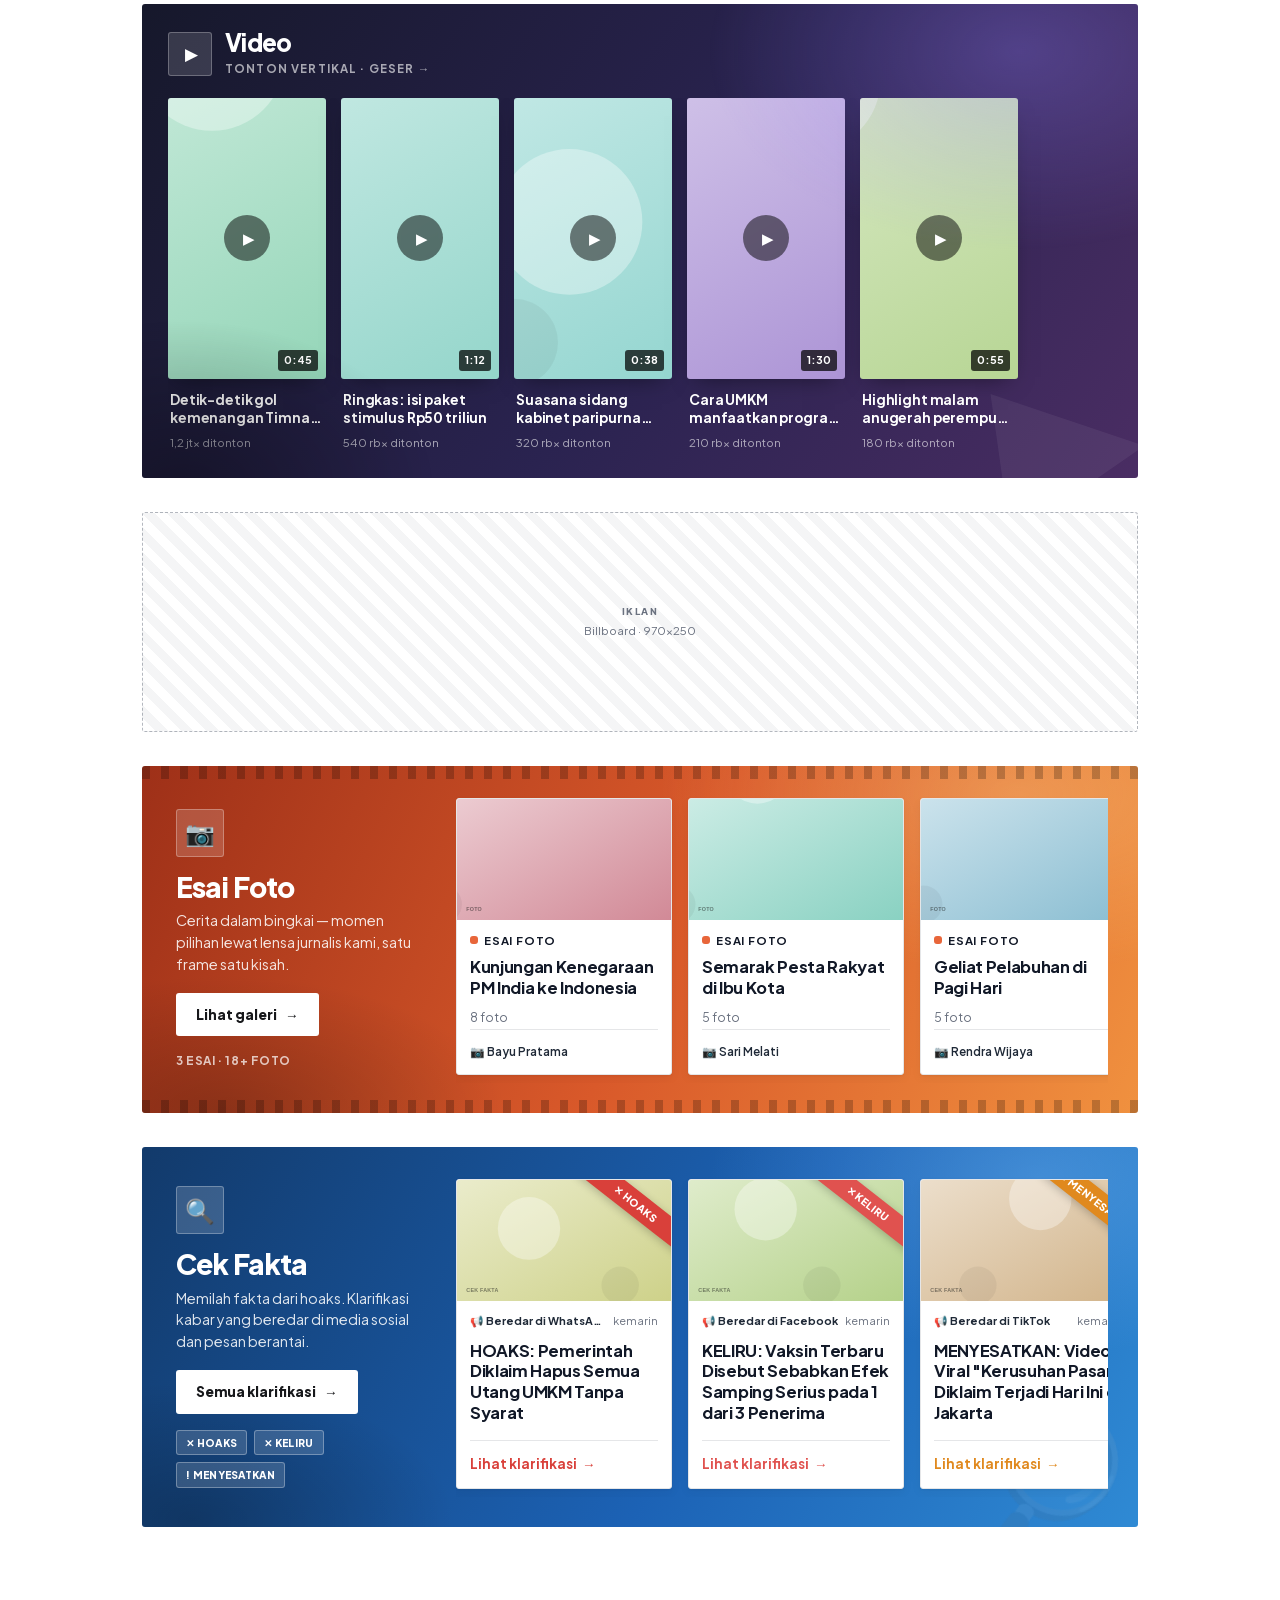
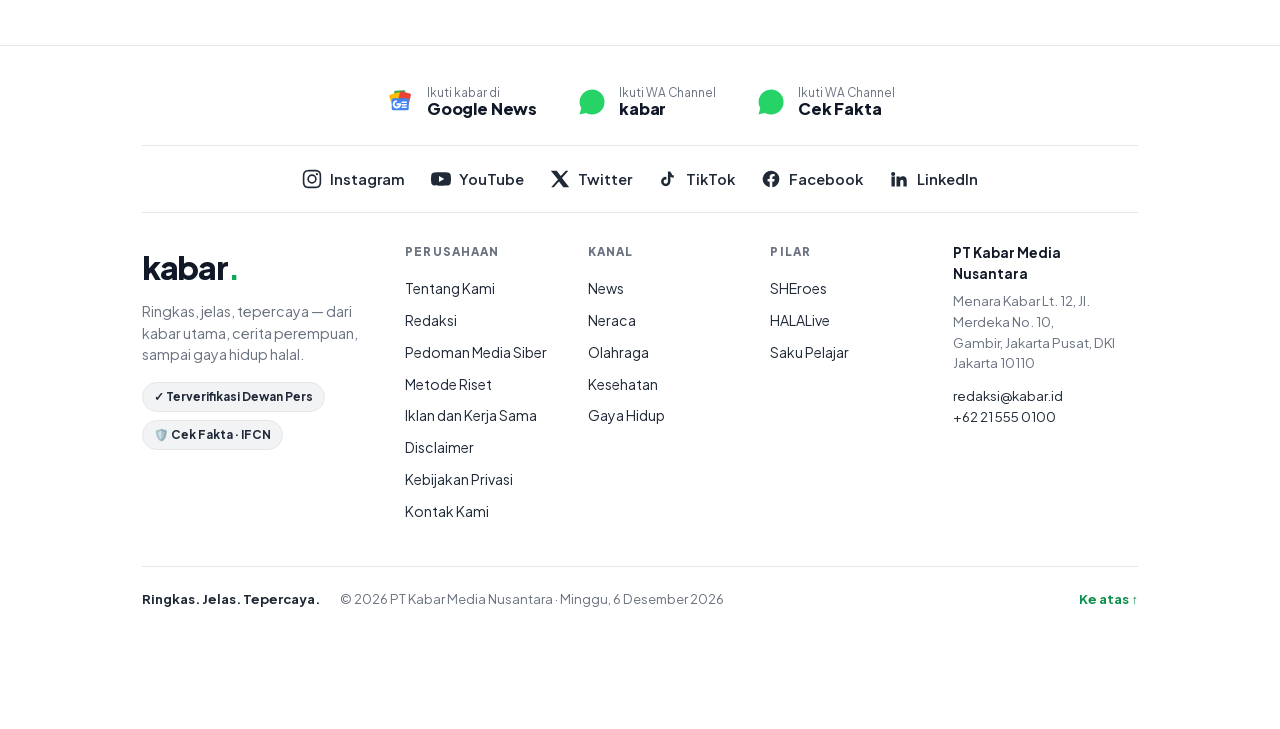
==== commit 54c80d60: "Beranda: hero jadi full-width, hapus blok Editorial di sampingnya Co-Authored-By: Claude Opus 4.8 <n" ====
--- a/index.html
+++ b/index.html
@@ -146,7 +146,7 @@
   .meta .who { color: var(--ink-soft); font-weight: 600; }
 
   /* Hero slider */
-  .hero-row { display: grid; grid-template-columns: 1fr auto; gap: 14px; align-items: stretch; padding-bottom: 22px; margin-bottom: 20px; border-bottom: 1px solid var(--line); }
+  .hero-row { padding-bottom: 22px; margin-bottom: 20px; border-bottom: 1px solid var(--line); }
   .hero-slider { position: relative; overflow: hidden; min-width: 0; }
   .hs-track { display: flex; transition: transform .55s cubic-bezier(.22,.61,.36,1); }
   .hs-slide { min-width: 100%; }
@@ -259,15 +259,6 @@
   /* Rail */
   .rail { position: sticky; top: calc(var(--head-h, 62px) + 16px); display: flex; flex-direction: column; gap: 30px; }
   .rail-box h4 { font-size: 1.12rem; padding-bottom: 12px; margin-bottom: 4px; border-bottom: 2px solid var(--accent); }
-  /* Editorial — di samping hero di beranda, dipisah garis vertikal; kartu ukuran Berita utama (216px), rata kanan */
-  .hero-editorial { display: flex; flex-direction: column; padding-left: 14px; border-left: 1px solid var(--line); }
-  .hero-editorial .sec-head { margin-bottom: 12px; }
-  .hero-editorial .sec-head h2 { color: #7c5cbf; font-size: 1.14rem; }
-  .hero-editorial .ed-full .ncard { width: 216px; flex: none; border-color: color-mix(in srgb, #7c5cbf 30%, var(--line)); }
-  .hero-editorial .ed-compact { display: none; }
-  @media (max-width: 900px) { .hero-row { grid-template-columns: 1fr; } .hero-editorial { padding-left: 0; border-left: none; margin-top: 22px; border-top: 1px solid var(--line); padding-top: 22px; }
-    .hero-editorial .ed-full { display: none; } .hero-editorial .ed-compact { display: block; }
-    .hero-editorial .ed-compact .list-item { border-bottom: none; padding: 0; } }
   /* Iklan di atas Esai Foto, selebar kolom Esai Foto */
   .ad-esai { height: 220px; margin: 34px 0 0; }
   .pop { display: flex; gap: 15px; padding: 15px 0; border-bottom: 1px solid var(--line); cursor: pointer; align-items: flex-start; }
@@ -1803,10 +1794,6 @@
   const feed=NEWS.filter(n=>!heroIds.has(n.id));
   const slides=heroItems.map(heroSlideHtml).join("");
   const dots=heroItems.map((_,i)=>`<button class="hs-dot ${i===0?"active":""}" data-hs-dot="${i}" aria-label="Slide ${i+1}"></button>`).join("");
-  const ed=NEWS.find(n=>n.tag==="Editorial");
-  const editorialHome=ed?`<aside class="hero-editorial"><div class="sec-head"><h2>Editorial</h2></div>
-      <div class="ed-full">${card(ed)}</div>
-      <div class="ed-compact">${listItem(ed)}</div></aside>`:"";
   view.innerHTML=`
     ${storiesBar()}
     <div class="hero-row">
@@ -1816,7 +1803,6 @@
       <button class="hs-arrow next" data-hs="next" aria-label="Berikutnya">›</button>
       <div class="hs-dots">${dots}</div>
     </section>
-    ${editorialHome}
     </div>
     <section><div class="sec-head"><h2>Berita utama</h2><span class="eyebrow" data-geser>Geser untuk lihat →</span></div>
       <div class="scroll-vp"><div class="carousel sm-cards">${utama.map(card).join("")}</div>${scrollArrows()}</div></section>
